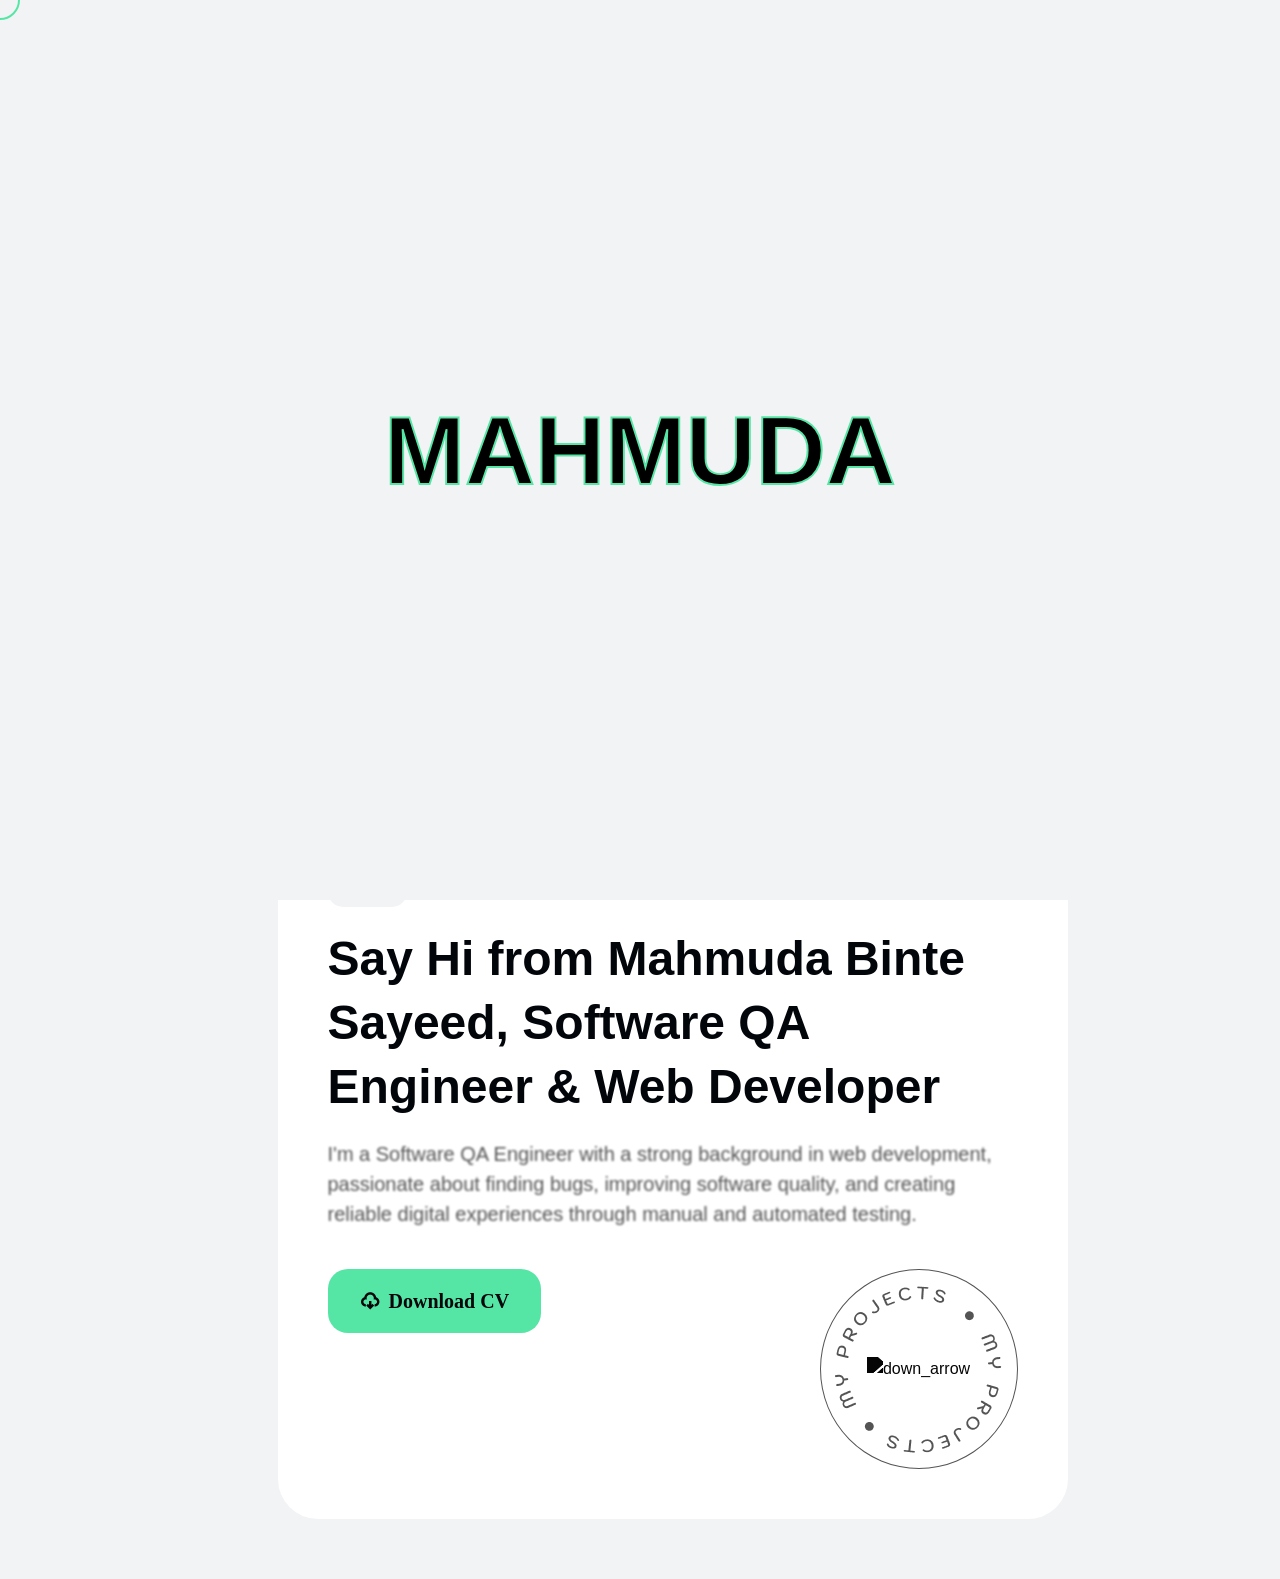
==== index.html @ 625f0fa5 "up" ====
<!DOCTYPE html>
<html lang="en">


<!-- Mirrored from up2client.com/envato/olivia/preview/one_page_design/olivia_big_small_bubbls/index.html by HTTrack Website Copier/3.x [XR&CO'2014], Tue, 30 Apr 2024 11:46:05 GMT -->

<head>
    <meta charset="UTF-8">
    <meta name="viewport" content="width=device-width, initial-scale=1.0">
    <title>Mahmuda</title>
    <link rel="icon" type="image/x-icon" href="assets/images/favicon.png">
    <link rel="stylesheet" href="font-awesome/6.4.2/css/all.min.css">
    <link rel="stylesheet" href="remixicon/3.6.0/remixicon.css">
    <link rel="stylesheet" href="assets/css/swap.css">
    <link rel="stylesheet" href="assets/css/boostrap.min.css">
    <link rel="stylesheet" href="assets/css/magnific-popup.min.css">
    <link rel="stylesheet" href="assets/css/slick.css">
    <link rel="stylesheet" href="assets/css/style.css">
    <link rel="stylesheet" href="assets/css/media_query.css">
</head>

<body>
    <!-- ====================================== Preloader ===================================== -->
    <div class="wrapper">
        <div id="loader-wrapper">
            <div id="loader">
                <svg viewBox="0 0 1320 300">
                    <text x="50%" y="50%" dy=".35em" text-anchor="middle">MAHMUDA </text>
                </svg>
            </div>
            <div class="loader-section section-left"></div>
            <div class="loader-section section-right"></div>
        </div>
    </div>
    <!-- ====================================== Preloader End ===================================== -->
    <!-- ====================================== Background Animation ===================================== -->
    <div class="bubbles">
        <div class="bubble"></div>
        <div class="bubble"></div>
        <div class="bubble"></div>
        <div class="bubble"></div>
        <div class="bubble"></div>
        <div class="bubble"></div>
        <div class="bubble"></div>
        <div class="bubble"></div>
        <div class="bubble"></div>
        <div class="bubble"></div>
        <div class="bubble"></div>
        <div class="bubble"></div>
        <div class="bubble"></div>
        <div class="bubble"></div>
        <div class="bubble"></div>
        <div class="bubble"></div>
        <div class="bubble"></div>
        <div class="bubble"></div>
        <div class="bubble"></div>
        <div class="bubble"></div>
    </div>
    <!-- ====================================== Background Animation End ===================================== -->
    <!-- ====================================== Cursor ===================================== -->
    <div class="cursor"></div>
    <!-- ====================================== Cursor End ===================================== -->
    <!-- ====================================== Dark Light Mode ===================================== -->
    <div class="dark_toggle">
        <div class="ul-header">
            <a class="mode" onclick="myFunction()" title="Toggle Mode">
                <div class="icon-container">
                    <i id="sunIcon" class="fa-solid fa-sun fa-spin icon"></i>
                    <i id="moonIcon" class="fa-solid fa-moon icon hidden"></i>
                </div>
            </a>
        </div>
    </div>
    <!-- ====================================== Dark Light Mode End===================================== -->
    <header>
        <!-- ====================================== Fix Icon Menu ===================================== -->
        <div class="sidebar close" style="margin-top: -90px;">
            <ul class="nav-links icetab-container" id="icetab-container">
                <li class="icetab current-tab">
                    <a class="nav_menu_icon_line" href="javascript:void(0)">
                        <img class="nav_menu_icon"
                            src="https://up2client.com/envato/olivia/preview/one_page_design/assets/images/home_icon.svg"
                            alt="home_icon">
                    </a>
                    <ul class="sub-menu blank">
                        <li class=""><a class="link_name" href="javascript:void(0)">Home</a></li>
                    </ul>
                </li>
                <li class="icetab menu-btn">
                    <a class="nav_menu_icon_line" href="javascript:void(0)">
                        <img class="nav_menu_icon"
                            src="https://up2client.com/envato/olivia/preview/one_page_design/assets/images/about_icon.svg"
                            alt="about_icon">
                    </a>
                    <ul class="sub-menu">
                        <li><a class="link_name" href="javascript:void(0)">About Me</a></li>
                    </ul>
                </li>
                <li class="icetab">
                    <a class="nav_menu_icon_line" href="javascript:void(0)">
                        <img class="nav_menu_icon"
                            src="https://up2client.com/envato/olivia/preview/one_page_design/assets/images/resume_icon.svg"
                            alt="resume_icon">
                    </a>
                    <ul class="sub-menu">
                        <li><a class="link_name" href="javascript:void(0)">Resume</a></li>
                    </ul>
                </li>
                <li class="icetab">
                    <a class="nav_menu_icon_line" href="javascript:void(0)">
                        <img class="nav_menu_icon"
                            src="https://up2client.com/envato/olivia/preview/one_page_design/assets/images/services_icon.svg"
                            alt="services_icon">
                    </a>
                    <ul class="sub-menu">
                        <li><a class="link_name" href="javascript:void(0)">Services</a></li>
                    </ul>
                </li>
                <li class="icetab">
                    <a class="nav_menu_icon_line" href="javascript:void(0)">
                        <img class="nav_menu_icon"
                            src="https://up2client.com/envato/olivia/preview/one_page_design/assets/images/skills_icon.svg"
                            alt="skills_icon">
                    </a>
                    <ul class="sub-menu blank">
                        <li><a class="link_name" href="javascript:void(0)">Skills</a></li>
                    </ul>
                </li>
                <li class="icetab">
                    <a class="nav_menu_icon_line" href="javascript:void(0)">
                        <img class="nav_menu_icon"
                            src="https://up2client.com/envato/olivia/preview/one_page_design/assets/images/portfolio_icon.svg"
                            alt="portfolio_icon">
                    </a>
                    <ul class="sub-menu blank">
                        <li><a class="link_name" href="javascript:void(0)">Portfolio</a></li>
                    </ul>
                </li>
                <li class="icetab">
                    <a class="nav_menu_icon_line" href="javascript:void(0)">
                        <img class="nav_menu_icon"
                            src="https://up2client.com/envato/olivia/preview/one_page_design/assets/images/testimonial_icon.svg"
                            alt="testimonial_icon">
                    </a>
                    <ul class="sub-menu blank">
                        <li><a class="link_name" href="javascript:void(0)">Testimonials</a></li>
                    </ul>
                </li>
                <li class="icetab">
                    <!-- <a class="nav_menu_icon_line" href="javascript:void(0)">
                        <img class="nav_menu_icon" src="https://up2client.com/envato/olivia/preview/one_page_design/assets/images/blog_icon.svg" alt="blog_icon">
                    </a> -->
                    <ul class="sub-menu blank">
                        <li><a class="link_name" href="javascript:void(0)">Blogs</a></li>
                    </ul>
                </li>
                <li class="icetab">
                    <a class="" href="javascript:void(0)">
                        <img class="nav_menu_icon"
                            src="https://up2client.com/envato/olivia/preview/one_page_design/assets/images/contact_icon.svg"
                            alt="contact_icon">
                    </a>
                    <ul class="sub-menu blank">
                        <li><a class="link_name" href="javascript:void(0)">Contact</a></li>
                    </ul>
                </li>
            </ul>
        </div>
        <!-- ====================================== Fix Icon Menu End ===================================== -->
        <!-- ======================================= Side Menu ================================== -->
        <div class="toggle" onclick="openNav()" style="margin-top: -30px;;">
            <img class="line-menu" src="assets/images/line-menu.png" alt="line-menu">
        </div>
        <div id="mySidenav" class="sidenav">
            <div class="closebtn" onclick="closeNav()">&times;</div>
            <!-- <img class="logo" src="../assets/images/logo.png" alt="logo"> -->
            <ul class="sidescreen_sub icetab-container" id="icetab-container2">
                <li class="icetab current-tab" onclick="openNav()">
                    <a class="icons2" href="javascript:void(0)">
                        <img class="nav_menu_icon sidenav_img"
                            src="https://up2client.com/envato/olivia/preview/one_page_design/assets/images/home_icon.svg"
                            alt="home_icon">Home
                    </a>
                </li>
                <li class="icetab" onclick="openNav()">
                    <a class="icons2" href="javascript:void(0)">
                        <img class="nav_menu_icon sidenav_img"
                            src="https://up2client.com/envato/olivia/preview/one_page_design/assets/images/about_icon.svg"
                            alt="about_icon">About Me
                    </a>
                </li>
                <li class="icetab" onclick="openNav()">
                    <a class="icons2" href="javascript:void(0)">
                        <img class="nav_menu_icon sidenav_img"
                            src="https://up2client.com/envato/olivia/preview/one_page_design/assets/images/resume_icon.svg"
                            alt="resume_icon">Resume
                    </a>
                </li>
                <li class="icetab" onclick="openNav()">
                    <a class="icons2" href="javascript:void(0)">
                        <img class="nav_menu_icon sidenav_img"
                            src="https://up2client.com/envato/olivia/preview/one_page_design/assets/images/services_icon.svg"
                            alt="services_icon.svg">Services
                    </a>
                </li>
                <li class="icetab" onclick="openNav()">
                    <a class="icons2" href="javascript:void(0)">
                        <img class="nav_menu_icon sidenav_img"
                            src="https://up2client.com/envato/olivia/preview/one_page_design/assets/images/skills_icon.svg"
                            alt="skills_icon">Skills
                    </a>
                </li>
                <li class="icetab" onclick="openNav()">
                    <a class="icons2" href="javascript:void(0)">
                        <img class="nav_menu_icon sidenav_img"
                            src="https://up2client.com/envato/olivia/preview/one_page_design/assets/images/portfolio_icon.svg"
                            alt="portfolio_icon">Portfolio
                    </a>
                </li>
                <li class="icetab" onclick="openNav()">
                    <a class="icons2" href="javascript:void(0)">
                        <img class="nav_menu_icon sidenav_img"
                            src="https://up2client.com/envato/olivia/preview/one_page_design/assets/images/testimonial_icon.svg"
                            alt="testimonial_icon">Testimonials
                    </a>
                </li>
                <li class="icetab" onclick="openNav()">
                    <!-- <a class="icons2" href="javascript:void(0)">
                        <img class="nav_menu_icon sidenav_img" src="https://up2client.com/envato/olivia/preview/one_page_design/assets/images/blog_icon.svg"
                            alt="blog_icon">Blogs
                    </a> -->
                </li>
                <li class="icetab" onclick="openNav()">
                    <a class="icons2" href="javascript:void(0)">
                        <img class="nav_menu_icon sidenav_img"
                            src="https://up2client.com/envato/olivia/preview/one_page_design/assets/images/contact_icon.svg"
                            alt="contact_icon">Contact
                    </a>
                </li>
            </ul>
        </div>
        <!-- ======================================= Side Menu End ================================== -->
    </header>
    <div class="all_page" id="page">
        <section class="card_section" id="card_main">
            <div class="olivia_bio" id="oliva_details">
                <div class="imgBox">
                    <img class="olivia-img" src="assets/images/img.webp" alt="olivia-img">
                </div>
                <div class="bio_contain">
                    <h1 class="olivia_moswa">Mahmuda Binte Sayeed</h1>
                    <h2 class="designer font_w_font_s1 overflow-hidden"></h2>
                    <a href="https://www.fiverr.com/meem_wdesigner" target="_blank">
                        <button class="download_cv hire_me font_w_font_s">
                            <i class="fa-solid fa-at"></i> Hire Me
                        </button>
                    </a>

                </div>
            </div>
            <div class="right_card_main icetab-content" id="icetab-content">
                <!-- ======================================= Home Section ================================== -->
                <section class="oliva-intro tabcontent tab-active" id="home">
                    <div class="intro_main">
                        <h2 class="intro font_w_font_s fade_up">intro</h2>
                    </div>
                    <h2 class="moswa font_w_font_s fade_up">Say Hi from Mahmuda Binte Sayeed, Software QA Engineer & Web Developer
                    </h2>
                    <h3 class="passionate font_w_font_s1 fade_up">I'm a Software QA Engineer with a strong background in web development, passionate about finding bugs, improving
                    software quality, and creating reliable digital experiences through manual and automated testing.
                    </h3>
                    <div class="button_circle_group">
                        <div>
                            <button class="download_cv font_w_font_s" onClick="window.open('resume.pdf');">
                                <i class="ri-download-cloud-2-line"></i>Download CV
                            </button>
                        </div>
                        <div class="circular_text_main ">
                            <a href="javascript:void(0)" class="down_arrow_main position-relative">
                                <img class="circular_text" src="assets/images/circular_text.png" alt="circular_text">
                                <img class="down_arrow"
                                    src="https://up2client.com/envato/olivia/preview/one_page_design/assets/images/down_arrow.svg"
                                    alt="down_arrow">
                            </a>
                        </div>
                    </div>
                </section>
                <!-- ======================================= About Section ================================== -->
                <section class="oliva-intro tabcontent" id="about">
                    <div class="intro_main">
                        <h2 class="intro font_w_font_s fade_up">about me</h2>
                    </div>
                    <h2 class="moswa font_w_font_s fade_up">Ensuring Quality Through Testing & Technology</h2>
                    <h3 class="passionate font_w_font_s1 fade_up">Since beginning my journey in web development, I have gained hands-on experience in developing and testing web
                    applications. My background includes Laravel, PHP, JavaScript, React, Vue.js, MySQL, and WordPress, along with practical
                    experience in software testing.
                    <h3 class="passionate font_w_font_s1 fade_up">
                    I have completed training in Web Design, WordPress, UI/UX with Figma, and Web Application Development through the
                    IsDB-BISEW IT Scholarship Programme. I have also completed Full Stack SQA training from IT Training BD, where I developed practical knowledge of Manual
                    Testing, API Testing, Performance Testing, Web Automation Testing, and Mobile App Automation Testing.
                    </h3>
                    <h3 class="passionate font_w_font_s1 fade_up">
                    I enjoy finding defects, analyzing application behavior, designing effective test cases, and ensuring that software is
                    functional, reliable, and user-friendly. My development background helps me understand applications from both the
                    developer and tester perspectives.
                    </h3>
                    </h3>
                    <div class="about_counter fade_up">
                        <div class="counter">
                            <h3 class="counter2 count font_w_font_s" data-count="5">2+</h3>
                            <h3 class="experince font_w_font_s1 ">YEARS OF WEB DEVELOPMENT EXPERIENCE</h3>
                        </div>
                        <div class="counter">
                            <h3 class="counter2 count font_w_font_s" data-count="160">10+</h3>
                            <h3 class="experince">TESTING & DEVELOPMENT PROJECTS
                            </h3>
                        </div>
                    </div>
                </section>
                <!-- ======================================= Resume Section ================================== -->
                <section class="oliva-intro tabcontent" id="resume">
                    <div class="intro_main">
                        <h2 class="intro font_w_font_s fade_up">Resume</h2>
                    </div>
                    <h2 class="moswa font_w_font_s fade_up">Education</h2>
                    <!-- <h3 class="passionate font_w_font_s1 fade_up">Dui ac erat in nec ut at viverra. Tristique
                        morbi gravida pulvinar aenean ornare cras rhoncus volutpat a. Tempor cras convallis neque auctor
                        ipsum cursus senectus. Bibendum nunc a fringilla vitae etiam eget volutpat felis scelerisque. -->
                    </h3>
                    <div class="education position-relative education_space">
                        <div class="side_circle_ring fade_up">
                            <div class="small_yellow_border">
                                <div class="small_yellow_circle"></div>
                            </div>
                        </div>
                        <div class="small_yellow_border_main fade_up">
                            <h3 class="bachelor font_w_font_s1">Secondary School Certificate (SSC)</h3>
                            <h4 class="university font_w_font_s1">Badda Alatunnesa Higher Secondary School
                                / 2015
                            </h4>
                            <h5 class="cursus font_w_font_s1">Business Studies
                            </h5>
                        </div>
                    </div>
                    <div class="education position-relative education_space">
                        <div class="side_circle_ring fade_up">
                            <div class="small_yellow_border">
                                <div class="small_yellow_circle"></div>
                            </div>
                        </div>
                        <div class="small_yellow_border_main fade_up">
                            <h3 class="bachelor font_w_font_s1"> Higher Secondary School Certificate (HSC)
                            </h3>
                            <h4 class="university font_w_font_s1">BAF Shaheen College, Tejgaon, Dhaka
                                / 2017</h4>
                            <h5 class="cursus font_w_font_s1">Business Studies
                            </h5>
                        </div>
                    </div>
                    <div class="education position-relative education_space">
                        <div class="side_circle_ring fade_up">
                            <div class="small_yellow_border">
                                <div class="small_yellow_circle"></div>
                            </div>
                        </div>
                        <div class="small_yellow_border_main fade_up">
                            <h3 class="bachelor font_w_font_s1">Bachelor of Business Administration (BBA)
                            </h3>
                            <h4 class="university font_w_font_s1">Eden Mohila College affiliated with University of
                                Dhaka. / 2018 - 2021</h4>
                            <h5 class="cursus font_w_font_s1">Major in Finance & Banking</h5>
                        </div>
                    </div>
                    <div class="education position-relative education_space">
                        <div class="side_circle_ring fade_up">
                            <div class="small_yellow_border">
                                <div class="small_yellow_circle"></div>
                            </div>
                        </div>
                        <div class="small_yellow_border_main fade_up">
                            <h3 class="bachelor font_w_font_s1">Master of Business Administration (MBA)
                            </h3>
                            <h4 class="university font_w_font_s1">Eden Mohila College affiliated with University of
                                Dhaka. / 2022 - 2023</h4>
                            <h5 class="cursus font_w_font_s1">Major in Finance & Banking</h5>
                        </div>
                    </div>
                    <div class="education position-relative">
                        <div class="side_circle_ring fade_up">
                            <div class="small_yellow_border">
                                <div class="small_yellow_circle"></div>
                            </div>
                        </div>
                        <div class="small_yellow_border_main fade_up">
                            <h3 class="bachelor font_w_font_s1">IT Scholarship
                            </h3>
                            <h4 class="university font_w_font_s1">IT Scholarship Programme,IsDB-BISEW./ 2023 - 2024</h4>
                            <h5 class="cursus font_w_font_s1">Web Application Development with Laravel, React, Vue.js &
                                WordPress
                            </h5>
                        </div>
                    </div>
                    <br>
                    <div class="education position-relative">
                                            <div class="side_circle_ring fade_up">
                                                <div class="small_yellow_border">
                                                    <div class="small_yellow_circle"></div>
                                                </div>
                                            </div>
                                            <div class="small_yellow_border_main fade_up">
                                                <h3 class="bachelor font_w_font_s1">Full Stack SQA
                                                </h3>
                                                <h4 class="university font_w_font_s1">Full Stack SQA, IT Training BD / 2026</h4>
                                                <h5 class="cursus font_w_font_s1">Manual Testing, API Testing, Web Automation Testing, Mobile App Automation Testing & Performance Testing, Selenium, Appium, JMeter, Jira, Java, Python, MySQL & Git

                                                </h5>
                                            </div>
                    </div>
                    <h2 class="moswa experience_main_text font_w_font_s fade_up">Experience</h2>
                    <h3 class="passionate font_w_font_s1 fade_up">Worked as a WordPress Customizer and
                        Developer at Khan Revive, specializing in creating and customizing WordPress websites.
                        Successfully completed two eCommerce projects with custom functionalities and optimized user
                        experience. Proficient in theme customization, plugin development, and performance optimization.
                        Passionate about delivering responsive and SEO-friendly WordPress solutions.
                        <div class="education position-relative education_space">
                            <div class="side_circle_ring fade_up">
                                <div class="small_yellow_border">
                                    <div class="small_yellow_circle"></div>
                                </div>
                            </div>
                            <div class="small_yellow_border_main fade_up">
                                <div class="envato_group_main">
                                    <div>
                                        <h3 class="bachelor font_w_font_s1">WordPress Site Designer & Developer</h3>
                                        <h4 class="company font_w_font_s1">Khan Revive /Oct 2024 - Feb 2025
                                            </h4>
                                    </div>
                                    <img style="width: 100px; height: 100px;" class=""
                                        src="assets/images/khanrevive.png" alt="envato">
                                </div>
                                <h5 class="cursus font_w_font_s1">
                                    Khan Revive is a digital solutions company specializing in WordPress customization,
                                    web development, and eCommerce solutions. They focus on creating user-friendly,
                                    responsive, and high-performance websites tailored to client needs.
                                </h5>
                            </div>
                        </div>
                        <h3 class="passionate font_w_font_s1 fade_up">Currently working as an            Assistant Programmer at RK Software (Bangladesh) Limited, where I contribute to the
                            development and enhancement of the Trade License Delivery System as a UI/UX designer also DNCC Revenue Management System UI/UX designer
                            focusing on creating user-friendly and efficient interfaces. Alongside design, I am actively
                            involved in software quality assurance, performing automated testing with Cypress and
                            conducting performance and load testing using Locust to ensure system stability and
                            reliability. Through this role, I have gained valuable experience in both development and
                            testing, while collaborating with the team to deliver high-quality and efficient software
                            solutions.
                            </h3>
                            <div class="education position-relative education_space">
                                <div class="side_circle_ring fade_up">
                                    <div class="small_yellow_border">
                                        <div class="small_yellow_circle"></div>
                                    </div>
                                </div>
                                <div class="small_yellow_border_main fade_up">
                                    <div class="envato_group_main">
                                        <div>
                                            <h3 class="bachelor font_w_font_s1">Assistant Programmer</h3>
                                            <h4 class="company font_w_font_s1">RK Software (Bangladesh) Limited /May
                                                2026  - Continue</h4>
                                        </div>
                                        <div>
                                        <h3 class="bachelor font_w_font_s1">Junior Assistant Programmer</h3>
                                        <h4 class="company font_w_font_s1">RK Software (Bangladesh) Limited /March
                                                                            2025 - April 2026</h4>
                                        </div>
                                        <img style="width: 100px; height: 100px;" class="" src="assets/images/rk.jpeg"
                                            alt="envato">
                                    </div>
                                    <h5 class="cursus font_w_font_s1">
                                        RK Software (Bangladesh) Ltd is the Bangladesh branch of RK Software Inc., USA,
                                        with offices in India and New York.
                                        The company is a technical partner of the Bangladesh Army and works on
                                        large-scale government projects.
                                        It has developed software for DNCC, including trade license, holding tax, and
                                        other tax-related solutions.
                                        RK Software provides end-to-end services in enterprise software, UI/UX, QA
                                        automation, and infrastructure solutions.
                                    </h5>
                                </div>
                            </div>
                            <!-- <div class="education position-relative education_space">
                        <div class="side_circle_ring fade_up">
                            <div class="small_yellow_border">
                                <div class="small_yellow_circle"></div>
                            </div>
                        </div>
                        <div class="small_yellow_border_main fade_up">
                            <div class="envato_group_main">
                                <div>
                                    <h3 class="bachelor font_w_font_s1">senior design & development</h3>
                                    <h4 class="company font_w_font_s1">Apple / 2019 - 2020</h4>
                                </div>
                                <img class="company_logo" src="../assets/images/apple.png" alt="apple">
                            </div>
                            <h5 class="cursus font_w_font_s1">Porttitor euismod at semper ut massa. Lorem varius magna
                                volutpat nunc. Et faucibus scelerisque donec augue eleifenda morbi dolor lorem semper.
                            </h5>
                        </div>
                    </div>
                    <div class="education position-relative">
                        <div class="side_circle_ring fade_up">
                            <div class="small_yellow_border">
                                <div class="small_yellow_circle"></div>
                            </div>
                        </div>
                        <div class="small_yellow_border_main fade_up">
                            <div class="envato_group_main">
                                <div>
                                    <h3 class="bachelor font_w_font_s1">junior design & development</h3>
                                    <h4 class="company font_w_font_s1">Twitter / 2018 - 2019</h4>
                                </div>
                                <img class="company_logo" src="assets/images/twitter.png" alt="twitter">
                            </div>
                            <h5 class="cursus font_w_font_s1">Adipiscing sed magna tempus arcu morbi. Ipsum pellentesque
                                lorem suscipit in. Hendrerit rhoncus quis tempor urna pharetra ut erat.
                            </h5>
                        </div>
                    </div> -->
                </section>
                <!-- ======================================= Services Section ================================== -->
                <section class="oliva-intro tabcontent" id="services">
                    <div class="intro_main">
                        <h2 class="intro font_w_font_s fade_up">my services</h2>
                    </div>
                    <h2 class="moswa font_w_font_s fade_up">Ensuring Quality Through Testing & Technology</h2>
                    <!-- <h3 class="passionate font_w_font_s1 fade_up">Faucibus nulla elit fringilla duis nunc. Enim urna
                        nisl odio sed sapien. Aliquam turpis sit justo commodo elit in at. Elementum neque iaculis est
                        in proin. Aliquam turpis sed diam a quis volutpat risus. -->
                    </h3>
                    <div class="services_box_main">
                        <div class="service_box fade_up">
                            <img class="services_icon" src="assets/images/ux.png" alt="ux">
                            <h3 class="ui_ux font_w_font_s">Manual Testing</h3>
                            <h4 class="ui_sub_text font_w_font_s1">I perform thorough manual testing to identify functional, UI, validation, usability, and workflow issues. I create test
                            scenarios, test cases, execute tests, and document defects with clear reports.
                            </h4>
                        </div>
                        <div class="service_box fade_up">
                            <img class="services_icon" src="assets/images/android.png" alt="android">
                            <h3 class="ui_ux font_w_font_s">API Testing</h3>
                            <h4 class="ui_sub_text font_w_font_s1">I test REST APIs using Postman and Newman, validating requests, responses, status codes, authentication, data handling,
                            and API functionality.
                            </h4>
                        </div>
                        <div class="service_box fade_up">
                            <img class="services_icon" src="assets/images/web.png" alt="web">
                            <h3 class="ui_ux font_w_font_s">Web Automation Testing</h3>
                            <h4 class="ui_sub_text font_w_font_s1">I automate web application test cases using Cypress and Selenium, covering authentication, navigation, forms, CRUD
                            operations, and regression testing.
                            </h4>
                        </div>
                        <div class="service_box fade_up">
                            <img class="services_icon" src="assets/images/marketing.png" alt="marketing">
                            <h3 class="ui_ux font_w_font_s">Performance Testing</h3>
                            <h4 class="ui_sub_text font_w_font_s1">I perform performance and stress testing using Locust and JMeter to evaluate application behavior under concurrent users
                            and identify performance issues.
                            </h4>
                        </div>
                    </div>
                    <!-- <div class="pricing_group">
                        <div class="intro_main">
                            <h2 class="intro font_w_font_s fade_up">pricing</h2>
                        </div>
                        <h2 class="moswa font_w_font_s fade_up">My Pricing Plan</h2>
                        <div class="plan_box fade_up">
                            <div class="plan_box_sub">
                                <div>
                                    <h3 class="basic_plain font_w_font_s">Basic Plan</h3>
                                    <h4 class="per_month font_w_font_s"><span class="plan_price">$39</span>/ Per Month
                                    </h4>
                                </div>
                                <button class="download_cv buy_now font_w_font_s"
                                    onClick="window.open('https://themeforest.net/user/the_krishna');">
                                    <img class="shopping_bag" src="../assets/images/shopping_bag.png"
                                        alt="shopping_bag">Buy Now
                                </button>
                            </div>
                            <h5 class="build font_w_font_s1">Have design ready to build? or <span class="help">Need Help
                                    ?</span></h5>
                            <div class="plan_box_sub2">
                                <div class="web-dev_main">
                                    <img src="../assets/images/check.png" alt="check">
                                    <h3 class="web-dev font_w_font_s1">Web Development</h3>
                                </div>
                                <div class="web-dev_main">
                                    <img src="../assets/images/check.png" alt="check">
                                    <h3 class="web-dev font_w_font_s1">Mobile Development</h3>
                                </div>
                                <div class="web-dev_main">
                                    <img src="../assets/images/check.png" alt="check">
                                    <h3 class="web-dev font_w_font_s1">Advertising</h3>
                                </div>
                                <div class="web-dev_main">
                                    <img src="../assets/images/check.png" alt="check">
                                    <h3 class="web-dev decline font_w_font_s1">Graphic design</h3>
                                </div>
                                <div class="web-dev_main">
                                    <img src="../assets/images/check.png" alt="check">
                                    <h3 class="web-dev decline font_w_font_s1">Project management</h3>
                                </div>
                            </div>
                        </div>
                        <div class="plan_box fade_up" id="plan_box">
                            <div class="plan_box_sub">
                                <div>
                                    <h3 class="basic_plain font_w_font_s">Ultra Plan</h3>
                                    <h4 class="per_month font_w_font_s"><span class="plan_price">$69</span>/ Per Month
                                    </h4>
                                </div>
                                <button class="download_cv buy_now font_w_font_s"
                                    onClick="window.open('https://themeforest.net/user/the_krishna');">
                                    <img class="shopping_bag" src="../assets/images/shopping_bag.png"
                                        alt="shopping_bag">Buy Now
                                </button>
                            </div>
                            <h5 class="build font_w_font_s1">Have design ready to build? or <span class="help">Need Help
                                    ?</span></h5>
                            <div class="plan_box_sub2">
                                <div class="web-dev_main">
                                    <img src="../assets/images/check.png" alt="check">
                                    <h3 class="web-dev font_w_font_s1">Web Development</h3>
                                </div>
                                <div class="web-dev_main">
                                    <img src="../assets/images/check.png" alt="check">
                                    <h3 class="web-dev font_w_font_s1">Mobile Development</h3>
                                </div>
                                <div class="web-dev_main">
                                    <img src="../assets/images/check.png" alt="check">
                                    <h3 class="web-dev font_w_font_s1">Advertising</h3>
                                </div>
                                <div class="web-dev_main">
                                    <img src="../assets/images/check.png" alt="check">
                                    <h3 class="web-dev font_w_font_s1">Graphic design</h3>
                                </div>
                                <div class="web-dev_main">
                                    <img src="../assets/images/check.png" alt="check">
                                    <h3 class="web-dev decline font_w_font_s1">Project management</h3>
                                </div>
                            </div>
                        </div>
                        <div class="plan_box fade_up" id="plan_box2">
                            <div class="plan_box_sub">
                                <div>
                                    <h3 class="basic_plain font_w_font_s">Gold Plan</h3>
                                    <h4 class="per_month font_w_font_s"><span class="plan_price">$99</span>/ Per Month
                                    </h4>
                                </div>
                                <button class="download_cv buy_now font_w_font_s"
                                    onClick="window.open('https://themeforest.net/user/the_krishna');">
                                    <img class="shopping_bag" src="../assets/images/shopping_bag.png"
                                        alt="shopping_bag">Buy Now
                                </button>
                            </div>
                            <h5 class="build font_w_font_s1">Have design ready to build? or <span class="help">Need Help
                                    ?</span></h5>
                            <div class="plan_box_sub2">
                                <div class="web-dev_main">
                                    <img src="../assets/images/check.png" alt="check">
                                    <h3 class="web-dev font_w_font_s1">Web Development</h3>
                                </div>
                                <div class="web-dev_main">
                                    <img src="../assets/images/check.png" alt="check">
                                    <h3 class="web-dev font_w_font_s1">Mobile Development</h3>
                                </div>
                                <div class="web-dev_main">
                                    <img src="../assets/images/check.png" alt="check">
                                    <h3 class="web-dev font_w_font_s1">Advertising</h3>
                                </div>
                                <div class="web-dev_main">
                                    <img src="../assets/images/check.png" alt="check">
                                    <h3 class="web-dev font_w_font_s1">Graphic design</h3>
                                </div>
                                <div class="web-dev_main">
                                    <img src="../assets/images/check.png" alt="check">
                                    <h3 class="web-dev font_w_font_s1">Project management</h3>
                                </div>
                            </div>
                        </div>
                    </div> -->
                </section>
                <!-- ======================================= Skills Section ================================== -->
                <section class="oliva-intro tabcontent" id="skill">
                    <div class="intro_main">
                        <h2 class="intro font_w_font_s fade_up">my skills</h2>
                    </div>
                    <h2 class="moswa font_w_font_s fade_up">Testing, Technology & Continuous Learning</h2>
                    <!-- <h3 class="passionate font_w_font_s1 ">Nec ligula facilisis congue sed montes odio arcu. Sed
                        suspendisse lectus pulvinar tempor ultrices quis tellus diam sollicitudin.
                    </h3> -->
                    <h3 class="lan_skill font_w_font_s fade_up">Language Skills</h3>
                    <div class="skill_circle_main">
                        <div>
                            <div class="circlechart" data-percentage="90"></div>
                            <h2 class="subject">English</h2>
                        </div>
                        <div>
                            <div class="circlechart" data-percentage="100"></div>
                            <h2 class="subject">Bangla</h2>
                        </div>
                        <div>
                            <div class="circlechart" data-percentage="80"></div>
                            <h2 class="subject">Hindi</h2>
                        </div>
                        <div>
                            <div class="circlechart" data-percentage="70"></div>
                            <h2 class="subject">Urdu</h2>
                        </div>
                    </div>

                                        <h3 class="lan_skill hard_skill font_w_font_s fade_up">Testing Skills</h3>
                                        <div class="skill_circle_main">
                                            <div class="skill_circle fade_up">
                                                <div class="hard_skill_group">
                                                    <img class="figma" src="assets/images/software-testing.png" alt="figma">
                                                    <h4 class="hard_skill_counter font_w_font_s1">90%</h4>
                                                </div>
                                                <h4 class="subject font_w_font_s1">Manual Testing</h4>
                                            </div>
                                            <div class="skill_circle fade_up">
                                                <div class="hard_skill_group">
                                                    <img class="figma" src="assets/images/api.png" alt="bootstrap">
                                                    <h4 class="hard_skill_counter font_w_font_s1">85%</h4>
                                                </div>
                                                <h4 class="subject font_w_font_s1">API Testing</h4>
                                            </div>
                                            <div class="skill_circle fade_up">
                                                <div class="hard_skill_group">
                                                    <img class="figma" src="assets/images/test-cases.png" alt="css">
                                                    <h4 class="hard_skill_counter font_w_font_s1">85%</h4>
                                                </div>
                                                <h4 class="subject font_w_font_s1">Test Case Design</h4>
                                            </div>
                                            <div class="skill_circle fade_up">
                                                <div class="hard_skill_group">
                                                    <img width="40%" class="figma" src="assets/images/bug-report.png" alt="flutter">
                                                    <h4 class="hard_skill_counter font_w_font_s1">85%</h4>
                                                </div>
                                                <h4 class="subject font_w_font_s1">Bug Reporting</h4>
                                            </div>
                                            <div class="skill_circle fade_up">
                                                <div class="hard_skill_group">
                                                    <img width="50%" class="figma" src="assets/images/velocity.png" alt="framer">
                                                    <h4 class="hard_skill_counter font_w_font_s1">80%</h4>
                                                </div>
                                                <h4 class="subject font_w_font_s1">Performance Testing</h4>
                                            </div>
                                            <div class="skill_circle fade_up">
                                                <div class="hard_skill_group">
                                                    <img class="figma" src="assets/images/automation.png" alt="html">
                                                    <h4 class="hard_skill_counter font_w_font_s1">80%</h4>
                                                </div>
                                                <h4 class="subject font_w_font_s1">Web Automation Testing</h4>
                                            </div>
                                        </div>

                                                                                <h3 class="lan_skill hard_skill font_w_font_s fade_up">QA Tools</h3>
                                                                                <div class="skill_circle_main">
                                                                                    <div class="skill_circle fade_up">
                                                                                        <div class="hard_skill_group">
                                                                                            <img class="figma" src="assets/images/letter.png" alt="figma">
                                                                                            <h4 class="hard_skill_counter font_w_font_s1">85%</h4>
                                                                                        </div>
                                                                                        <h4 class="subject font_w_font_s1">Postman</h4>
                                                                                    </div>
                                                                                    <div class="skill_circle fade_up">
                                                                                        <div class="hard_skill_group">
                                                                                            <img class="figma" src="assets/images/cypress.png" alt="bootstrap">
                                                                                            <h4 class="hard_skill_counter font_w_font_s1">80%</h4>
                                                                                        </div>
                                                                                        <h4 class="subject font_w_font_s1">Cypress</h4>
                                                                                    </div>
                                                                                    <div class="skill_circle fade_up">
                                                                                        <div class="hard_skill_group">
                                                                                            <img class="figma" src="assets/images/locust.png" alt="css">
                                                                                            <h4 class="hard_skill_counter font_w_font_s1">75%</h4>
                                                                                        </div>
                                                                                        <h4 class="subject font_w_font_s1">Locust</h4>
                                                                                    </div>
                                                                                    <div class="skill_circle fade_up">
                                                                                        <div class="hard_skill_group">
                                                                                            <img width="40%" class="figma" src="assets/images/tick.png" alt="flutter">
                                                                                            <h4 class="hard_skill_counter font_w_font_s1">70%</h4>
                                                                                        </div>
                                                                                        <h4 class="subject font_w_font_s1">Jira</h4>
                                                                                    </div>
                                                                                </div>

                    <h3 class="lan_skill hard_skill font_w_font_s fade_up">Hard Skills</h3>
                    <div class="skill_circle_main">
                        <div class="skill_circle fade_up">
                            <div class="hard_skill_group">
                                <img class="figma" src="assets/images/figma.png" alt="figma">
                                <h4 class="hard_skill_counter font_w_font_s1">85%</h4>
                            </div>
                            <h4 class="subject font_w_font_s1">Figma</h4>
                        </div>
                        <div class="skill_circle fade_up">
                            <div class="hard_skill_group">
                                <img class="figma" src="assets/images/bootstrap.png" alt="bootstrap">
                                <h4 class="hard_skill_counter font_w_font_s1">90%</h4>
                            </div>
                            <h4 class="subject font_w_font_s1">Bootstrap</h4>
                        </div>
                        <div class="skill_circle fade_up">
                            <div class="hard_skill_group">
                                <img class="figma" src="assets/images/css.png" alt="css">
                                <h4 class="hard_skill_counter font_w_font_s1">85%</h4>
                            </div>
                            <h4 class="subject font_w_font_s1">CSS</h4>
                        </div>
                        <div class="skill_circle fade_up">
                            <div class="hard_skill_group">
                                <img width="40%" class="figma" src="assets/images/tailwind-icon-512x309-a8f1tun1.png"
                                    alt="flutter">
                                <h4 class="hard_skill_counter font_w_font_s1">79%</h4>
                            </div>
                            <h4 class="subject font_w_font_s1">Tailwind</h4>
                        </div>
                        <div class="skill_circle fade_up">
                            <div class="hard_skill_group">
                                <img width="50%" class="figma" src="assets/images/607631_php_4096x4096.png"
                                    alt="framer">
                                <h4 class="hard_skill_counter font_w_font_s1">77%</h4>
                            </div>
                            <h4 class="subject font_w_font_s1">PHP</h4>
                        </div>
                        <div class="skill_circle fade_up">
                            <div class="hard_skill_group">
                                <img class="figma" src="assets/images/html.png" alt="html">
                                <h4 class="hard_skill_counter font_w_font_s1">94%</h4>
                            </div>
                            <h4 class="subject font_w_font_s1">HTML</h4>
                        </div>
                        <div class="skill_circle fade_up">
                            <div class="hard_skill_group">
                                <img class="figma" src="assets/images/wordpress.png" alt="wordpress">
                                <h4 class="hard_skill_counter font_w_font_s1">82%</h4>
                            </div>
                            <h4 class="subject font_w_font_s1">WordPress</h4>
                        </div>
                        <div class="skill_circle fade_up">
                            <div class="hard_skill_group">
                                <img width="50%" class="figma"
                                    src="assets/images/png-transparent-laravel-logo-logos-logos-and-brands-icon-thumbnail 1.png"
                                    alt="kotline">
                                <h4 class="hard_skill_counter font_w_font_s1">74%</h4>
                            </div>
                            <h4 class="subject font_w_font_s1">Laravel</h4>
                        </div>
                        <div class="skill_circle fade_up">
                            <div class="hard_skill_group">
                                <img width="50%" class="figma" src="assets/images/images 1.png" alt="kotline">
                                <h4 class="hard_skill_counter font_w_font_s1">84%</h4>
                            </div>
                            <h4 class="subject font_w_font_s1">React</h4>
                        </div>
                        <div class="skill_circle fade_up">
                            <div class="hard_skill_group">
                                <img width="50%" class="figma" src="assets/images/vuejs-icon.png" alt="kotline">
                                <h4 class="hard_skill_counter font_w_font_s1">80%</h4>
                            </div>
                            <h4 class="subject font_w_font_s1">Vue JS</h4>
                        </div>
                    </div>

                    <br><br>
                    <h2 class="moswa font_w_font_s fade_up">IT Skill</h2>
                                        <div class="education position-relative education_space">
                                            <div class="side_circle_ring fade_up">
                                                <div class="small_yellow_border">
                                                    <div class="small_yellow_circle"></div>
                                                </div>
                                            </div>
                                            <div class="small_yellow_border_main fade_up">
                                                <h3 class="bachelor font_w_font_s1">Full Stack SQA</h3>
                                                <h4 class="university font_w_font_s1">IT Training BD / 2026
                                                </h4>
                                                <h5 class="cursus font_w_font_s1">
                                                Manual Testing, API Testing with Postman & Newman, Web Automation Testing with Selenium, Mobile App Automation Testing
                                                with Appium, Performance Testing with JMeter, Jira, Java, Python, MySQL, Git & SDLC/STLC
                                                </h5><br>
                                            </div>
                                        </div>
                    <div class="education position-relative education_space">
                        <div class="side_circle_ring fade_up">
                            <div class="small_yellow_border">
                                <div class="small_yellow_circle"></div>
                            </div>
                        </div>
                        <div class="small_yellow_border_main fade_up">
                            <h3 class="bachelor font_w_font_s1">IT Scholarship Programme</h3>
                            <h4 class="university font_w_font_s1">IsDB-BISEW/2024
                            </h4>
                            <h5 class="cursus font_w_font_s1">
                                Web Application Development with Laravel, React, Vue.js & WordPress
                            </h5><br>
                            <a class="cursus font_w_font_s1" target="_blank"
                                href="https://drive.google.com/file/d/1l-TCF0g5IpoQ2-SGPULrPnN1da_kvxGm/view?usp=sharing"
                                style=" text-decoration: none; font-weight: bold; padding: 5px 10px; border: 1px solid #55e6a5; border-radius: 5px; margin-top: 15px;">View
                                Certificate</a>
                        </div>
                    </div>

                    <div class="education position-relative education_space">
                        <div class="side_circle_ring fade_up">
                            <div class="small_yellow_border">
                                <div class="small_yellow_circle"></div>
                            </div>
                        </div>
                        <div class="small_yellow_border_main fade_up">
                            <h3 class="bachelor font_w_font_s1">Web Design</h3>
                            <h4 class="university font_w_font_s1">Ten Minute School/ 2022
                            </h4>
                            <h5 class="cursus font_w_font_s1">
                                Web Design with HTML, CSS, Javascript, Jquery
                            </h5><br>
                            <a class="cursus font_w_font_s1" target="_blank"
                                href="https://drive.google.com/file/d/1qcZnJoEpxzrArymFV291CZG2IiQnA_en/view?usp=sharing"
                                style=" text-decoration: none; font-weight: bold; padding: 5px 10px; border: 1px solid #55e6a5; border-radius: 5px; margin-top: 15px;">View
                                Certificate</a>
                        </div>
                    </div>

                    <div class="education position-relative education_space">
                        <div class="side_circle_ring fade_up">
                            <div class="small_yellow_border">
                                <div class="small_yellow_circle"></div>
                            </div>
                        </div>
                        <div class="small_yellow_border_main fade_up">
                            <h3 class="bachelor font_w_font_s1">Web Design</h3>
                            <h4 class="university font_w_font_s1">EShikhon.com/ 2023
                            </h4>
                            <h5 class="cursus font_w_font_s1">
                                Web Design Live Course: HTML, CSS, Javascript and jQuery
                            </h5><br>
                            <a class="cursus font_w_font_s1" target="_blank"
                                href="https://drive.google.com/file/d/1smdfmqpdCQ0pYY9H3oVlwzySrDMQfvAS/view?usp=sharing"
                                style=" text-decoration: none; font-weight: bold; padding: 5px 10px; border: 1px solid #55e6a5; border-radius: 5px; margin-top: 15px;">View
                                Certificate</a>
                        </div>
                    </div>


                    <div class="education position-relative education_space">
                        <div class="side_circle_ring fade_up">
                            <div class="small_yellow_border">
                                <div class="small_yellow_circle"></div>
                            </div>
                        </div>
                        <div class="small_yellow_border_main fade_up">
                            <h3 class="bachelor font_w_font_s1">WordPress</h3>
                            <h4 class="university font_w_font_s1">EShikhon.com/ 2023
                            </h4>
                            <h5 class="cursus font_w_font_s1">
                                WordPress Website Design With Elementor Pro Live Course
                            </h5><br>
                            <a class="cursus font_w_font_s1" target="_blank"
                                href="https://drive.google.com/file/d/1aPFJZm1ZnQf37D9BpiozLFXikGjH85kN/view?usp=sharing"
                                style=" text-decoration: none; font-weight: bold; padding: 5px 10px; border: 1px solid #55e6a5; border-radius: 5px; margin-top: 15px;">View
                                Certificate</a>
                        </div>
                    </div>


                    <div class="education position-relative education_space">
                        <div class="side_circle_ring fade_up">
                            <div class="small_yellow_border">
                                <div class="small_yellow_circle"></div>
                            </div>
                        </div>
                        <div class="small_yellow_border_main fade_up">
                            <h3 class="bachelor font_w_font_s1">UI/UX with WordPress</h3>
                            <h4 class="university font_w_font_s1">IAcademy/ 2023
                            </h4>
                            <h5 class="cursus font_w_font_s1">
                                UI/UX with Figma,XD and WordPress Customization
                            </h5><br>
                            <a class="cursus font_w_font_s1" target="_blank"
                                href="https://drive.google.com/file/d/1SnuaRlLoLhr_-lCZajqS-g6IFWal1G67/view?usp=sharing"
                                style=" text-decoration: none; font-weight: bold; padding: 5px 10px; border: 1px solid #55e6a5; border-radius: 5px; margin-top: 15px;">View
                                Certificate</a>
                        </div>
                    </div>

                </section>
                <!-- ======================================= Portfolio Section  ================================== -->
                <section class="oliva-intro tabcontent" id="portfolio">
                    <div class="intro_main">
                        <h2 class="intro font_w_font_s fade_up">portfolio</h2>
                    </div>
                    <h2 class="moswa font_w_font_s fade_up">Testing, Automation & Development Projects</h2>
                    <h3 class="passionate font_w_font_s1 fade_up">Explore my hands-on projects in software testing, automation, API testing, performance testing, and web development.
                    </h3>
                    <div class="content_main">

                        <div class="content_main1">
                            <div class="">
                                <div class="content_portfolio pop-up">
                                    <div class="content-overlay"></div>
                                    <img class="content-image" src="assets/images/pos.jpg" alt="content_img">
                                    <div class="content-details fadeIn-bottom">
                                        <h3 class="content-title">Point of Sale</h3>
                                        <p class="content-text">CONTENT</p>
                                    </div>
                                </div>
                                <h4 class="project_name font_w_font_s">Laravel POS</h4>
                                <p class="project_name_sub font_w_font_s1">CONTENT</p>
                            </div>

                            <div>
                                <div class="">
                                    <a href="#popup3">
                                        <div class="content_portfolio">
                                            <div class="content-overlay"></div>
                                            <img class="content-image" src="assets/images/wp.jpg" alt="city_3Dview">
                                            <div class="content-details fadeIn-bottom">
                                                <h3 class="content-title">WordPress Theme Customization</h3>
                                                <p class="content-text">Company Project</p>
                                            </div>
                                        </div>
                                    </a>
                                    <h4 class="project_name font_w_font_s">1XGADGET</h4>
                                    <p class="project_name_sub font_w_font_s1">Theme Customization</p>
                                </div>
                            </div>

                            <div>
                                <div class="">
                                    <a href="#popup4">
                                        <div class="content_portfolio">
                                            <div class="content-overlay"></div>
                                            <img class="content-image" src="assets/images/pos2.jpg" alt="city_3Dview">
                                            <div class="content-details fadeIn-bottom">
                                                <h3 class="content-title">React Laravel Pos</h3>
                                                <p class="content-text">Content</p>
                                            </div>
                                        </div>
                                    </a>
                                    <h4 class="project_name font_w_font_s">React Laravel Pos</h4>
                                    <p class="project_name_sub font_w_font_s1">Content</p>
                                </div>
                            </div>

                            <div class="">
                                <a href="#popup5">
                                    <div class="content_portfolio">
                                        <div class="content-overlay"></div>
                                        <img class="content-image" src="assets/images/pexels-kindelmedia-7651803.jpg" alt="city_3Dview">
                                        <div class="content-details fadeIn-bottom">
                                            <h3 class="content-title">Excel Sorting Application</h3>
                                            <p class="content-text">Company Project</p>
                                        </div>
                                    </div>
                                </a>
                                <h4 class="project_name font_w_font_s">Excel Sorting Application</h4>
                                <p class="project_name_sub font_w_font_s1">PHP, MySQL</p>
                            </div>

                            <div class="">
                                <a href="#popup9">
                                    <div class="content_portfolio">
                                        <div class="content-overlay"></div>
                                        <img class="content-image" src="assets/images/biman.jpg" alt="city_3Dview">
                                        <div class="content-details fadeIn-bottom">
                                            <h3 class="content-title">Manual Web Application Testing</h3>
                                            <p class="content-text">Content</p>
                                        </div>
                                    </div>
                                </a>
                                <h4 class="project_name font_w_font_s">Bangladesh Airlines</h4>
                                <p class="project_name_sub font_w_font_s1">Manual Web Application Testing</p>
                            </div>

                        </div>

                        <div class="content_main2">

                            <div class="">
                                <a href="#popup6">
                                    <a target="_blank" href="https://docs.google.com/spreadsheets/d/1c62O4YtAZpsa1ghVJMVVaeArgQ0xv3WjLYoNqdALPnY/edit?gid=517680107#gid=517680107">
                                    <div class="content_portfolio">
                                        <div class="content-overlay"></div>
                                        <img class="content-image" src="assets/images/manual.png" alt="city_3Dview">
                                        <div class="content-details fadeIn-bottom">
                                            <h3 class="content-title">Manual Web Application Testing</h3>
                                            <p class="content-text">Content</p>
                                        </div>
                                    </div>
                                    </a>
                                </a>
                                <h4 class="project_name font_w_font_s">Education Management System</h4>
                                <p class="project_name_sub font_w_font_s1">Manual Web Application Testing</p>
                            </div>

                            <div class="">
                                <a href="#popup7">
                                    
                                        <div class="content_portfolio">
                                            <div class="content-overlay"></div>
                                            <img class="content-image" src="assets/images/manual2.png" alt="city_3Dview">
                                            <div class="content-details fadeIn-bottom">
                                                <h3 class="content-title">Manual Web Application Testing</h3>
                                                <p class="content-text">Content</p>
                                            </div>
                                        </div>
                                   
                                </a>
                                <h4 class="project_name font_w_font_s">Othoba.com</h4>
                                <p class="project_name_sub font_w_font_s1">Manual Web Application Testing</p>
                            </div>

                            <div class="">
                                <a href="#popup8">
                                    <div class="content_portfolio">
                                        <div class="content-overlay"></div>
                                        <img class="content-image" src="assets/images/pickaboo.png" alt="city_3Dview">
                                        <div class="content-details fadeIn-bottom">
                                            <h3 class="content-title">Manual Web Application Testing</h3>
                                            <p class="content-text">Content</p>
                                        </div>
                                    </div>
                                </a>
                                <h4 class="project_name font_w_font_s">Pickaboo.com</h4>
                                <p class="project_name_sub font_w_font_s1">Manual Web Application Testing</p>
                            </div>

                            <div class="">
                                <a href="#popup1">
                                    <div class="content_portfolio">
                                        <div class="content-overlay"></div>
                                        <img class="content-image" src="assets/images/ui_ux.jpg" alt="city_3Dview">
                                        <div class="content-details fadeIn-bottom">
                                            <h3 class="content-title">UI/UX Design by FIGMA</h3>
                                            <p class="content-text">Content</p>
                                        </div>
                                    </div>
                                </a>
                                <h4 class="project_name font_w_font_s">UI/UX Design</h4>
                                <p class="project_name_sub font_w_font_s1">Figma</p>
                            </div>
                            
                            
                            <div class="">
                                <a href="#popup2">
                                    <div class="content_portfolio">
                                        <div class="content-overlay"></div>
                                        <img class="content-image" src="assets/images/html.jpg" alt="city_3Dview">
                                        <div class="content-details fadeIn-bottom">
                                            <h3 class="content-title">Deshal</h3>
                                            <p class="content-text">Content</p>
                                        </div>
                                    </div>
                                </a>
                                <h4 class="project_name font_w_font_s">HTML CSS JS Design</h4>
                                <p class="project_name_sub font_w_font_s1">Content</p>
                            </div>
                           
                        </div>
                    </div> <br><br><br>
                    <h2 class="project_name font_w_font_s" style="font-weight: bold;">
                        For More Projects, <a target="_blank" href="https://github.com/meemmahmuda"
                            style="color: #55e6a5; text-decoration: underline;">Visit My GitHub</a>
                    </h2>

                </section>
                <!-- ======================================= Portfolio Section End  ================================== -->
                <!-- ======================================= Testimonials Section  ================================== -->
                <section class="oliva-intro tabcontent" id="testimonials">
                    <div class="intro_main">
                        <h2 class="intro font_w_font_s fade_up">testimonials</h2>
                    </div>
                    <h2 class="moswa font_w_font_s fade_up">Respected Teacher and Consultant</h2>
                    <!-- <h3 class="passionate font_w_font_s1 fade_up">Aliquam aenean quis massa sagittis quis. Aliquam metus -->
                    <!-- vel curabitur est bibendum scelerisque urna semper. -->
                    </h3>
                    <div class="testimonials_card ">
                        <div>
                            <div class="slider_contain_main">
                                <div class="img_text">
                                    <img class="client_img" src="assets/images/client1.png" alt="testimonial_img">
                                    <div>
                                        <h4 class="client_name font_w_font_s">MD. Moshaidul Islam</h4>
                                        <p class="client_roll font_w_font_s1">Consultant WDPF, IsDB-BISEW</p>
                                    </div>
                                </div>
                                <img class="collan" src="assets/images/collan.png" alt="collan">
                            </div>
                            <div class="rating_main">
                                <img src="assets/images/rating.png" alt="rating">
                            </div>
                            <h3 class="placerat font_w_font_s1">Mahmuda is an innovative programmer. She always thinks
                                outside of the box. She has the ability to solve any kind of complex problem and always
                                keen interest to adapt cutting edge technology.
                            </h3>
                        </div>
                        <div>
                            <div class="slider_contain_main">
                                <div class="img_text">
                                    <img class="client_img" src="assets/images/client2.png" alt="testimonial_img2">
                                    <div>
                                        <h4 class="client_name font_w_font_s">Farhana Akter Lucky</h4>
                                        <p class="client_roll font_w_font_s1">Instructor WDPF, IsDB-BISEW</p>
                                    </div>
                                </div>
                                <img class="collan" src="assets/images/collan.png" alt="collan">
                            </div>
                            <div class="rating_main">
                                <img src="assets/images/rating.png" alt="rating">
                            </div>
                            <h3 class="placerat font_w_font_s1">Mahmuda is a creative idea finder and quick learner
                                programmer. She is always looking for new ways to use technology to solve any kind of
                                critical problems and improve herself.She has the skill, knowledge to succeed in any
                                role.
                            </h3>

                        </div>


                        <div>
                            <div class="slider_contain_main">
                                <div class="img_text">
                                    <img class="client_img" src="assets/images/client3.jpg" alt="testimonial_img2">
                                    <div>
                                        <h4 class="client_name font_w_font_s">Sabiul Islam Rashe</h4>
                                        <p class="client_roll font_w_font_s1">Instructor Full Stack SQA, IT Training BD</p>
                                    </div>
                                </div>
                                <img class="collan" src="assets/images/collan.png" alt="collan">
                            </div>
                            <div class="rating_main">
                                <img src="assets/images/rating.png" alt="rating">
                            </div>
                            <h3 class="placerat font_w_font_s1">Mahmuda is a dedicated and quick-learning Software QA Engineer with a strong passion for technology and continuous
                            improvement. She has a keen eye for identifying issues, analyzing problems, and ensuring software quality. She is hardworking, responsible, and always eager to take on new challenges and grow professionally.
                            </h3>
                        <!-- <div>
                            <div class="slider_contain_main">
                                <div class="img_text">
                                    <img class="client_img" src="../assets/images/testimonial_img3.png"
                                        alt="testimonial_img3">
                                    <div>
                                        <h4 class="client_name font_w_font_s">Dan Sawyer</h4>
                                        <p class="client_roll font_w_font_s1">Manager</p>
                                    </div>
                                </div>
                                <img class="collan" src="../assets/images/collan.png" alt="collan">
                            </div>
                            <div class="rating_main">
                                <img src="../assets/images/rating.png" alt="rating">
                            </div>
                            <h3 class="placerat font_w_font_s1">Volutpat placerat pellentesque sed ut donec. Massa et
                                quam pellentesque lorem at dolor dui a et. Nullam aliquet pharetra eu odio egestas nunc
                                bibendum porttitor in. Nunc magna nunc nunc amet id sed sed platea elementum. Feugiat
                                pharetra eleifend fringilla volutpat arcu. Dolor eget ut mi cursus faucibus risus
                                tristique sit. Vitae pellentesque ac cras nisi tempus orci.
                            </h3>
                        </div> -->
                        <!-- <div>
                            <div class="slider_contain_main">
                                <div class="img_text">
                                    <img class="client_img" src="../assets/images/testimonial_img4.png"
                                        alt="testimonial_img4">
                                    <div>
                                        <h4 class="client_name font_w_font_s">Andrew Lewis</h4>
                                        <p class="client_roll font_w_font_s1">Developer</p>
                                    </div>
                                </div>
                                <img class="collan" src="../assets/images/collan.png" alt="collan">
                            </div>
                            <div class="rating_main">
                                <img src="../assets/images/rating.png" alt="rating">
                            </div>
                            <h3 class="placerat font_w_font_s1">Volutpat placerat pellentesque sed ut donec. Massa et
                                quam pellentesque lorem at dolor dui a et. Nullam aliquet pharetra eu odio egestas nunc
                                bibendum porttitor in. Nunc magna nunc nunc amet id sed sed platea elementum. Feugiat
                                pharetra eleifend fringilla volutpat arcu. Dolor eget ut mi cursus faucibus risus
                                tristique sit. Vitae pellentesque ac cras nisi tempus orci.
                            </h3>
                        </div>
                        <div>
                            <div class="slider_contain_main">
                                <div class="img_text">
                                    <img class="client_img" src="../assets/images/testimonial_img5.png"
                                        alt="testimonial_img4">
                                    <div>
                                        <h4 class="client_name font_w_font_s">Lewi Andrew </h4>
                                        <p class="client_roll font_w_font_s1">Developer</p>
                                    </div>
                                </div>
                                <img class="collan" src="../assets/images/collan.png" alt="collan">
                            </div>
                            <div class="rating_main">
                                <img src="../assets/images/rating.png" alt="rating">
                            </div>
                            <h3 class="placerat font_w_font_s1">Volutpat placerat pellentesque sed ut donec. Massa et
                                quam pellentesque lorem at dolor dui a et. Nullam aliquet pharetra eu odio egestas nunc
                                bibendum porttitor in. Nunc magna nunc nunc amet id sed sed platea elementum. Feugiat
                                pharetra eleifend fringilla volutpat arcu. Dolor eget ut mi cursus faucibus risus
                                tristique sit. Vitae pellentesque ac cras nisi tempus orci.
                            </h3>
                        </div> -->
                    </div>
                </section>
                <!-- ======================================= Testimonials Section End ================================== -->
                <!-- ======================================= Blog Section  ================================== -->
                <section class="oliva-intro tabcontent" id="blog">
                    <div class="intro_main">
                        <h2 class="intro font_w_font_s fade_up">Blogs</h2>
                    </div>
                    <h2 class="moswa font_w_font_s fade_up">Recent Blogs And Articles</h2>
                    <h3 class="passionate font_w_font_s1 fade_up">Massa in ornare pharetra vitae et. Nunc lobortis
                        cursus risus bibendum sed. Viverra tempus amet nibh id ipsum gravida mus.
                    </h3>
                    <div class="blog_section_main ">
                        <div class="blog_img_top fade_up">
                            <div class="blog_img trigger">
                                <div class="blog_date">
                                    <h4 class="date font_w_font_s">20 <span class="month">DEC</span></h4>
                                </div>
                            </div>
                            <h3 class="become font_w_font_s">Become a Frontend Developer in 5 Simple Steps</h3>
                            <p class="web_development font_w_font_s1">web development</p>
                        </div>
                        <div class="fade_up">
                            <div class="blog_img blog_img2 trigger">
                                <div class="blog_date">
                                    <h4 class="date font_w_font_s">18 <span class="month">DEC</span></h4>
                                </div>
                            </div>
                            <h3 class="become font_w_font_s">11 Best Logo Design Online & Offline Courses</h3>
                            <p class="web_development font_w_font_s1">graphic design</p>
                        </div>
                        <div class="fade_up">
                            <div class="blog_img blog_img3 trigger">
                                <div class="blog_date">
                                    <h4 class="date font_w_font_s">8 <span class="month">DEC</span></h4>
                                </div>
                            </div>
                            <h3 class="become font_w_font_s">12 Best Branding Design Online and Offline Courses</h3>
                            <p class="web_development font_w_font_s1">graphic design</p>
                        </div>
                        <div class="fade_up">
                            <div class="blog_img blog_img4 trigger">
                                <div class="blog_date">
                                    <h4 class="date font_w_font_s">02 <span class="month">DEC</span></h4>
                                </div>
                            </div>
                            <h3 class="become font_w_font_s">10 Content Proofreading Tips to Catch More Goofs</h3>
                            <p class="web_development font_w_font_s1">seo</p>
                        </div>
                        <div class="fade_up">
                            <div class="blog_img blog_img5 trigger">
                                <div class="blog_date">
                                    <h4 class="date font_w_font_s">28 <span class="month">NOV</span></h4>
                                </div>
                            </div>
                            <h3 class="become font_w_font_s">Play to Strengths and Supercharge Your Business</h3>
                            <p class="web_development font_w_font_s1">web development</p>
                        </div>
                        <div class="fade_up">
                            <div class="blog_img blog_img6 trigger">
                                <div class="blog_date">
                                    <h4 class="date font_w_font_s">22 <span class="month">NOV</span></h4>
                                </div>
                            </div>
                            <h3 class="become font_w_font_s">5 Steps to Create an Outstanding Marketing Plan</h3>
                            <p class="web_development font_w_font_s1">digital marketing</p>
                        </div>
                    </div>
                    <div id="text">
                        <div class="view_more">
                            <div class="fade_up">
                                <div class="blog_img blog_img7 trigger">
                                    <div class="blog_date">
                                        <h4 class="date font_w_font_s">22 <span class="month">NOV</span></h4>
                                    </div>
                                </div>
                                <h3 class="become font_w_font_s">5 Steps to Create an Outstanding Marketing Plan</h3>
                                <p class="web_development font_w_font_s1">digital marketing</p>
                            </div>
                            <div class="fade_up">
                                <div class="blog_img blog_img8 trigger">
                                    <div class="blog_date">
                                        <h4 class="date font_w_font_s">22 <span class="month">NOV</span></h4>
                                    </div>
                                </div>
                                <h3 class="become font_w_font_s">5 Steps to Create an Outstanding Marketing Plan</h3>
                                <p class="web_development font_w_font_s1">digital marketing</p>
                            </div>
                        </div>
                    </div>
                    <div class="view_more_main fade_up">
                        <button class="download_cv font_w_font_s" id="toggle">View More</button>
                    </div>
                </section>
                <!-- ======================================= Blog Section End  ================================== -->
                <!-- ======================================= Contact us Section  ================================== -->
                <section class="oliva-intro tabcontent" id="contact">
                    <div class="intro_main">
                        <h2 class="intro fade_up">contact us</h2>
                    </div>
                    <h2 class="moswa fade_up">Let's Work Together!</h2>

                    <form action="https://api.web3forms.com/submit" method="POST">
                        <input type="hidden" name="access_key" value="c0ed08d6-8bbf-4799-bc9f-776d6e9dc5d5">
                        <div class="container1">
                            <div class="form form__1">
                                <label for="name" class="form__label">What’s Your Name*</label>
                                <input name="name" type="text" class="form__input" placeholder="" id="name" required
                                    autocomplete="off">
                            </div>
                            <div class="form form__2">
                                <label for="email" class="form__label">Your Email*</label>
                                <input name="email" type="email" class="form__input" placeholder="" id="email" required
                                    autocomplete="off">
                            </div>
                            <div class="form form__1">
                                <label for="name" class="form__label">Your Phone Number*</label>
                                <input name="phone" type="text" class="form__input" placeholder="" id="phone" required
                                    autocomplete="off">
                            </div>
                            <div class="form form__1">
                                <label for="name" class="form__label">Subject*</label>
                                <input name="topic" type="text" class="form__input" placeholder="" id="subject" required
                                    autocomplete="off">
                            </div>
                        </div>
                        <div class="btn_message">
                            <div class="form form__3">
                                <label for="name" class="form__label">Tell me about your project*</label>
                                <input name="project" type="text" class="form__input message2" placeholder=""
                                    id="project" required autocomplete="off">
                            </div>
                            <div class="send_message_form">
                                <button class="download_cv form__btn">
                                    <i class="fa-regular fa-paper-plane material-icons"></i>Send Message
                                </button>
                            </div>
                        </div>
                    </form>

                    <div>
                        <h3 class="moswa touch">Get in touch!</h3>
                        <div class="contact_number_main">
                            <img src="https://up2client.com/envato/olivia/preview/one_page_design/assets/images/contact.svg"
                                alt="contact">
                            <h4 class="contact_number"><a href="tel:+8801968405357">+880 1968 40 5357</a></h4>
                        </div>
                        <div class="contact_number_main">
                            <img src="https://up2client.com/envato/olivia/preview/one_page_design/assets/images/gmail.svg"
                                alt="gmail">
                            <h4 class="contact_number">
                                <a href="https://mail.google.com/mail/u/0/#inbox?compose=new"
                                    target="_blank">meemmahmuda70@gmail.com</a>
                            </h4>
                        </div>
                        <div class="contact_number_main">
                            <img src="https://up2client.com/envato/olivia/preview/one_page_design/assets/images/map.svg"
                                alt="map">
                            <h4 class="contact_number">
                                <a href="javascript:void;">Post Office Road, Middle Badda, Dhaka-1212</a>
                            </h4>
                        </div>
                    </div>
                    <iframe
                        src="https://www.google.com/maps/embed?pb=!1m18!1m12!1m3!1d3651.161994518285!2d90.42827897389357!3d23.777245087748!2m3!1f0!2f0!3f0!3m2!1i1024!2i768!4f13.1!3m3!1m2!1s0x3755c792d94e3329%3A0x2c208393cb535121!2sPost%20Office%20Rd%2C%20Dhaka!5e0!3m2!1sen!2sbd!4v1714547829442!5m2!1sen!2sbd"
                        width="600" height="450" style="border:0;" allowfullscreen="" loading="lazy"
                        referrerpolicy="no-referrer-when-downgrade">
                    </iframe>
                    <h5 class="copyright">© Mahmuda 2026. All rights reserved by
                        <a class="krishna" href="" target="">Mahmuda</a>
                    </h5>
                </section>
                <!-- ======================================= Contact us Section End ================================== -->
            </div>
        </section>
        <!-- ======================================= Social Media Right Side  ================================== -->
        <div class="social_media_main" id="social_media_main">
            <ul class="social_media">
                <li><a href="https://x.com/mahmuda78833" target="blank">TW</a></li>
                <li><a href="https://github.com/meemmahmuda" target="blank">GH</a></li>
                <li><a href="https://www.instagram.com/meem_deem_" target="blank">IG</a></li>
                <li><a href="https://www.behance.net/mahmuda57" target="blank">BE</a></li>
                <li><a href="https://www.linkedin.com/in/mahmuda-binte-sayeed" target="blank">LI</a></li>
            </ul>
        </div>
        <!-- ======================================= Social Media Right Side End ================================== -->
        <!-- ======================================= Portfolio PopUp Window  ================================== -->
        <div class="overlay">
            <div class="content2">
                <div id="close">
                    <i class="fa-solid fa-xmark"></i>
                </div>
                <!-- <img class="pop-up-video" src="" alt="portfolio_big_img"> -->
                <div class="corporate_main">
                    <div class="corporate_sub">
                        <h3 class="project_name corp font_w_font_s">POS with Laravel</h3>
                        <p class="project_name_sub font_w_font_s1">CONTENT</p>
                    </div>
                    <div class="cuberto_main">
                        <p class="created_by">Created By:</p>
                        <p class="cuberto">Mahmuda Meem</p>
                    </div>
                    <div class="cuberto_main">
                        <p class="created_by">Date:</p>
                        <p class="cuberto">30/08/2024</p>
                    </div>
                </div>
                <p class="project_name_sub font_w_font_s1">Technology Used</p>
                <h4 style="color: #a2a2a2;">HTML, CSS, Bootstrap, Javascript, Frontend and Backend Laravel</h4>
                <p class="project_name_sub font_w_font_s1">Module</p>
                <h4 style="color: #a2a2a2;">Dashboard | Category | Supplier | Order | Purchase | Product | Sale |
                    Invoice | Sales Return | Income Statement</h4>
                <p class="blandit_text font_w_font_s1">
                    Developed a robust Point of Sale (POS) system using Laravel, enabling seamless management of
                    products, suppliers, and sales transactions. The application features real-time inventory tracking,
                    automated stock updates, and PDF invoice generation for purchases and sales. Integrated supplier and
                    product dropdowns to enhance order processing efficiency. Implemented discount and payment
                    calculation modules to streamline customer transactions. The system also supports generating
                    detailed sales and purchase reports for business insights.
                    <br><br>
                    Credential: <br>
                        email: abc@gmail.com <br>
                        password: meem0000
                </p>
                <!-- <div class="project_second">
                    <div>
                        <img class="project_sub_images" src="../assets/images/project_sub_images1.jpg"
                            alt="project_sub_images1">
                    </div>
                    <div>
                        <img class="project_sub_images" src="../assets/images/project_sub_images2.jpg"
                            alt="project_sub_images2">
                    </div>
                </div> -->
                <!-- <p class="blandit_text">Non vel eget pharetra vestibulum orci amet feugiat mi cras. Neque ac duis sed
                    viverra volutpat. Natoque habitasse sit in interdum ut in pharetra proin amet. Non id egestas tellus
                    enim nisi proin. Vel neque gravida sed nunc. Scelerisque vulputate sit tellus dui. Sollicitudin id
                    nec amet porttitor id. In condimentum id id phasellus eu lobortis quis porta nisi.
                </p> -->
                <div class="pop-up-footer">
                    <button class="download_cv view_project font_w_font_s"
                        onClick="window.open('https://laravelpos.mahmuda.xyz/');">
                        <i class="ri-eye-line"></i> View Project
                    </button>
                    <div class="share-button share">
                        <i class="ri-share-line share-btn"></i>
                        <div class="social top center networks-5 ">
                            <a class="fbtn facebook" href="https://www.facebook.com/" target="_blank">
                                <i class="ri-facebook-fill"></i>
                            </a>
                            <a class="fbtn instagram" href="https://www.instagram.com/" target="_blank">
                                <i class="ri-instagram-line"></i>
                            </a>
                            <a class="fbtn whatsapp" href="https://wa.me/+12345678899" target="_blank">
                                <i class="ri-whatsapp-line"></i>
                            </a>
                            <a class="fbtn linkedin" href="https://www.linkedin.com/" target="_blank">
                                <i class="ri-linkedin-fill"></i>
                            </a>
                        </div>
                    </div>
                </div>
            </div>
        </div>

        <!-- ======================================= Portfolio PopUp Window End ================================== -->
        <!-- ======================================= Blog PopUp Window  ================================== -->
        <div class="modal-wrapper">
            <div class="modal">
                <div class="content3">
                    <h3 class="logo_design">11 Best Logo Design Online & Offline Courses</h3>
                    <h4 class="graphic font_w_font_s1">graphic design | December 18, 2023</h4>
                    <div class="blog_pop_up_main">
                        <img class="blog_pop_up " src="../assets/images/blog_pop_up.png" alt="blog_pop_up">
                    </div>
                    <h4 class="nunc font_w_font_s1">
                        Mi fames nunc donec diam mi arcu. Vitae justo consequat blandit proin tellus feugiat dignissim.
                        Nibh fames cursus amet tempor pharetra. Sit nulla aliquam adipiscing auctor non id adipiscing
                        dictum non. Augue id eleifend facilisi ac egestas dui quis. Sit a viverra tristique volutpat
                        amet odio. Molestie blandit et donec convallis rhoncus.
                    </h4>
                    <h4 class="nunc font_w_font_s1">Non tincidunt pulvinar nunc enim pulvinar purus pellentesque est
                        felis. Et quam rhoncus egestas in sed at pellentesque faucibus. Diam sollicitudin non et
                        placerat odio sed nunc. Faucibus tempor nunc eu volutpat auctor cursus quis. Scelerisque nisi
                        turpis in lorem magna ultrices.
                    </h4>
                    <div class="blog-pop-up-list-main">
                        <ul class="blog-pop-up-list">
                            <li>Mi fames nunc donec diam mi arcu. Vitae justo consequat blandit proin tellus
                                feugiat dignissim.</li>
                            <li>Nibh fames cursus amet tempor pharetra.</li>
                            <li>Sit nulla aliquam adipiscing auctor non id adipiscing dictum non.</li>
                            <li>Augue id eleifend facilisi ac egestas dui quis. Sit a viverra tristique
                                volutpat amet odio.</li>
                            <li>Molestie blandit et donec convallis rhoncus.</li>
                            <li>Non tincidunt pulvinar nunc enim pulvinar purus pellentesque est felis.</li>
                            <li>Et quam rhoncus egestas in sed at pellentesque faucibus. Diam sollicitudin
                                non et placerat odio sed nunc.</li>
                        </ul>
                    </div>
                    <div class="small_blog ">
                        <h5 class="integer font_w_font_s1">Vel augue ullamcorper integer risus cras aliquet nisl.
                            Consequat ipsum dui orci adipiscing egestas molestie non. Et tristique ipsum gravida pretium
                            massa curabitur ac auctor adipiscing. Sit odio tellus hendrerit suspendisse non.
                        </h5>
                        <div class="line_client">
                            <div class="line"></div>
                            <h5 class="jordon font_w_font_s">By Jordon Smith</h5>
                        </div>
                    </div>
                    <h5 class="viverra font_w_font_s">Viverra habitasse nunc praesent enim bibendum. Lectus ornare in
                        facilisis.</h5>
                    <h5 class="integer vel font_w_font_s1">
                        Vel augue ullamcorper integer risus cras aliquet nisl. Consequat ipsum dui orci adipiscing
                        egestas molestie non. Et tristique ipsum gravida pretium massa curabitur ac auctor adipiscing.
                        Sit odio tellus hendrerit suspendisse non. Phasellus aenean tellus in nisl fusce orci tristique
                        augue eget. Commodo lacus volutpat libero mauris pulvinar id pellentesque est. Habitant
                        habitasse nunc commodo odio lectus ipsum.
                    </h5>
                    <div class="blog_pop_up_slider">
                        <div class="blog_img_main">
                            <img class="blog_slider_img" src="../assets/images/blog_slider_img1.png"
                                alt="blog_slider_img1">
                        </div>
                        <div class="blog_img_main">
                            <img class="blog_slider_img" src="../assets/images/blog_slider_img2.png"
                                alt="blog_slider_img2">
                        </div>
                        <div class="blog_img_main">
                            <img class="blog_slider_img" src="../assets/images/blog_slider_img3.png"
                                alt="blog_slider_img3">
                        </div>
                        <div class="blog_img_main">
                            <img class="blog_slider_img" src="../assets/images/blog_slider_img4.png"
                                alt="blog_slider_img4">
                        </div>
                    </div>
                    <h5 class="integer eget font_w_font_s1">
                        Non vel eget pharetra vestibulum orci amet feugiat mi cras. Neque ac duis sed viverra volutpat.
                        Natoque habitasse sit in interdum ut in pharetra proin amet. Non id egestas tellus enim nisi
                        proin. Vel neque gravida sed nunc. Scelerisque vulputate sit tellus dui. Sollicitudin id nec
                        amet porttitor id. In condimentum id id phasellus eu lobortis quis porta nisi.
                    </h5>
                    <div class="next_prev_share  position-relative">
                        <div class="next_prev_arrow">
                            <i class="fa-solid fa-arrow-left"></i>
                            <h5 class="blog_next_prev font_w_font_s1">Prev</h5>
                        </div>
                        <div class="share-button share share2">
                            <i class="ri-share-line share-btn share-btn2"></i>
                            <div class="social top center networks-5 ">
                                <a class="fbtn facebook" href="https://www.facebook.com/" target="_blank">
                                    <i class="ri-facebook-fill"></i>
                                </a>
                                <a class="fbtn instagram" href="https://www.instagram.com/" target="_blank">
                                    <i class="ri-instagram-line"></i>
                                </a>
                                <a class="fbtn whatsapp" href="https://wa.me/+12345678899" target="_blank">
                                    <i class="ri-whatsapp-line"></i>
                                </a>
                                <a class="fbtn linkedin" href="https://www.linkedin.com/" target="_blank">
                                    <i class="ri-linkedin-fill"></i>
                                </a>
                            </div>
                        </div>
                        <div class="next_prev_arrow">
                            <h5 class="blog_next_prev font_w_font_s1">Next</h5>
                            <i class="fa-solid fa-arrow-right"></i>
                        </div>
                    </div>
                    <div class="page-wrapper trigger">
                        <div class="circle-wrapper">
                            <div class="warning circle_close"></div>
                            <div class="close-btn font_w_font_s1">CLOSE</div>
                        </div>
                    </div>
                </div>
            </div>
        </div>
    </div>
    <!-- ======================================= Portfolio gallery ================================== -->
    <div id="popup1" class="overlay_gallery">
        <div class="popup_gallery">
            <!-- <h2 class="city_gallery">City 3D View Gallery</h2> -->
            <a class="close" href="#">&times;</a>
            <div id="cbwrap">
                <div class="corporate_main">
                    <div class="corporate_sub">
                        <h3 class="project_name corp font_w_font_s">UI/UX Design</h3>
                        <p class="project_name_sub font_w_font_s1">CONTENT</p>
                    </div>
                    <div class="cuberto_main">
                        <p class="created_by">Created By:</p>
                        <p class="cuberto">Mahmuda Meem</p>
                    </div>
                    <div class="cuberto_main">
                        <p class="created_by">Date:</p>
                        <p class="cuberto">12/11/2023</p>
                    </div>

                </div>
                <p class="project_name_sub font_w_font_s1">Technology Used</p>
                <h4 style="color: #a2a2a2;">FIGMA</h4>
                <p class="blandit_text font_w_font_s1">
                    Designed a modern and intuitive web UI/UX in Figma, focusing on creating a seamless user experience
                    with a clean and responsive layout. Employed a consistent color scheme and typography to enhance
                    visual appeal and brand alignment. Incorporated user-centered design principles to ensure easy
                    navigation and accessibility across all devices. Utilized interactive prototypes to effectively
                    communicate design ideas and gather feedback. Delivered a well-organized Figma file with detailed
                    components and design documentation for smooth developer handoff.
                    <br><br>
                </p>

                <h3 class="project_name corp font_w_font_s">Digital Agency Website UI/UX Design</h3>
                <button class="download_cv view_project font_w_font_s"
                    onClick="window.open('https://www.figma.com/design/h1wYgwoKvIRwMHo1Sj2D9J/Untitled?node-id=0-1&node-type=CANVAS&t=Ywi3lPh1pM1vXgwh-0');">
                    <i class="ri-eye-line"></i> View Project
                </button>

                <h3 class="project_name corp font_w_font_s">Wine Website UI/UX Design</h3>
                <button class="download_cv view_project font_w_font_s"
                    onClick="window.open('https://www.figma.com/design/eTxPdTGAar0efPeClT0dJs/Untitled?t=xaPUVNAbstaSfmOm-0');">
                    <i class="ri-eye-line"></i> View Project
                </button>

                <h3 class="project_name corp font_w_font_s">Home Decorate Website UI/UX Design</h3>
                <button class="download_cv view_project font_w_font_s"
                    onClick="window.open('https://www.figma.com/design/S885593ZqoUr4DOIyT5VXv/Untitled?t=xaPUVNAbstaSfmOm-0');">
                    <i class="ri-eye-line"></i> View Project
                </button>

                <h3 class="project_name corp font_w_font_s">Action Aid Website UI/UX Design</h3>
                <button class="download_cv view_project font_w_font_s"
                    onClick="window.open('https://www.figma.com/design/3Snue8djDmJbfx2em3MzVR/Untitled?t=xaPUVNAbstaSfmOm-0');">
                    <i class="ri-eye-line"></i> View Project
                </button>

                <h3 class="project_name corp font_w_font_s">Donation Website UI/UX Design</h3>
                <button class="download_cv view_project font_w_font_s"
                    onClick="window.open('https://www.figma.com/design/i9xG61Rv98ZemiTvFn6tlo/Untitled?t=xaPUVNAbstaSfmOm-0');">
                    <i class="ri-eye-line"></i> View Project
                </button>

                <h3 class="project_name corp font_w_font_s">E-Commerce Website UI/UX Design</h3>
                <button class="download_cv view_project font_w_font_s"
                    onClick="window.open('https://www.figma.com/design/j1Q7iaEMFWXJrmA4crI9LP/Untitled?t=xaPUVNAbstaSfmOm-0');">
                    <i class="ri-eye-line"></i> View Project
                </button>

                <h3 class="project_name corp font_w_font_s">Agency Services Website UI/UX Design</h3>
                <button class="download_cv view_project font_w_font_s"
                    onClick="window.open('https://www.figma.com/design/tSD4nc79NofDTzyeKMpOWy/Untitled?node-id=0-1&node-type=CANVAS&t=EbDPg6IcymlmRBdn-0');">
                    <i class="ri-eye-line"></i> View Project
                </button>
                <h3 class="project_name corp font_w_font_s">Trade License Delivery System (Admin Panel)
                    </h3>
                    <button class="download_cv view_project font_w_font_s"
                        onClick="window.open('https://www.figma.com/design/hf2vJUL9hqwKNNIVZeaQOD/Admin?node-id=0-1&p=f&t=bqCfNknNsZUZLFp8-0');">
                        <i class="ri-eye-line"></i> View Project
                    </button>

                    <h3 class="project_name corp font_w_font_s">Trade License Delivery System (Supervisor Panel)</h3>
                    <button class="download_cv view_project font_w_font_s"
                        onClick="window.open('https://www.figma.com/design/4zYzYcBC1tdHZXFIxn2Wd5/Supervisor?node-id=0-1&p=f&t=YkR4nXSzsd1vbC4T-0');">
                        <i class="ri-eye-line"></i> View Project
                    </button>

                    <h3 class="project_name corp font_w_font_s">Trade License Delivery System (Delivery Man Panel)</h3>
                    <button class="download_cv view_project font_w_font_s"
                        onClick="window.open('https://www.figma.com/design/4uR6McyqiicMBgtUKQ8hv0/Delivery-Man?node-id=0-1&p=f&t=LHgA4FTSfQ7IBdwM-0');">
                        <i class="ri-eye-line"></i> View Project
                    </button>

                    <h3 class="project_name corp font_w_font_s">DNCC (Revenue Management System) Taxation Officer Panel</h3>
                    <button class="download_cv view_project font_w_font_s"
                        onClick="window.open('https://www.figma.com/design/YbLd7wvSPpAUmpVZozEbaE/RMS-TO?node-id=0-1&p=f&t=cdeyCHTuDaCYiUTW-0');">
                        <i class="ri-eye-line"></i> View Project
                    </button>

                    <h3 class="project_name corp font_w_font_s">DNCC (Revenue Management System) Deputy Taxation Officer Panel</h3>
                    <button class="download_cv view_project font_w_font_s"
                        onClick="window.open('https://www.figma.com/design/HBiDc1lM322uYAQMG5vtK9/RMS-DTO?t=cdeyCHTuDaCYiUTW-0');">
                        <i class="ri-eye-line"></i> View Project
                    </button>

                    <h3 class="project_name corp font_w_font_s">DNCC (Revenue Management System) Revenue Supervisor Panel</h3>
                    <button class="download_cv view_project font_w_font_s"
                        onClick="window.open('https://www.figma.com/design/Sk6bjWXfipjZUVnXLq8hSV/RMS-RS?t=haMvijM6613NIOXM-0');">
                        <i class="ri-eye-line"></i> View Project
                    </button>

                    <h3 class="project_name corp font_w_font_s">DNCC (Revenue Management System) License Supervisor Panel</h3>
                    <button class="download_cv view_project font_w_font_s"
                        onClick="window.open('https://www.figma.com/design/N1WKGf26ooFS7kklvtMpCW/RMS-LS?t=haMvijM6613NIOXM-0');">
                        <i class="ri-eye-line"></i> View Project
                    </button>

                    <h3 class="project_name corp font_w_font_s">DNCC (Revenue Management System) Assistant Accountant Panel</h3>
                    <button class="download_cv view_project font_w_font_s"
                        onClick="window.open('https://www.figma.com/design/JpIhrmcZKxz9Po2SsGFxn0/Assistant-Accountant?t=PpzpMM8Hu1kfjII6-0');">
                        <i class="ri-eye-line"></i> View Project
                    </button>

                    <h3 class="project_name corp font_w_font_s">DNCC (Revenue Management System) Zonal Executive Officer Panel</h3>
                    <button class="download_cv view_project font_w_font_s"
                        onClick="window.open('https://www.figma.com/design/bJ9POlq28iMjPikCqBMaOl/RMS-ZEO?t=NPVEUHAlNH7Qc7EK-0');">
                        <i class="ri-eye-line"></i> View Project
                    </button>

                    <h3 class="project_name corp font_w_font_s">DNCC (Revenue Management System) Revenue Officer Panel</h3>
                    <button class="download_cv view_project font_w_font_s"
                        onClick="window.open('https://www.figma.com/design/aPFUAfXWwxF5x4gUqKRNiO/RMS-RO?t=srpYf87fLMuAZuQW-0');">
                        <i class="ri-eye-line"></i> View Project
                    </button>

                    <h3 class="project_name corp font_w_font_s">DNCC (Revenue Management System) Deputy Chief Revenue Officer Panel</h3>
                    <button class="download_cv view_project font_w_font_s"
                        onClick="window.open('https://www.figma.com/design/r3FMWh5xH0kb5ZFU78Q5yj/RMS-DCRO?t=srpYf87fLMuAZuQW-0');">
                        <i class="ri-eye-line"></i> View Project
                    </button>

                    <h3 class="project_name corp font_w_font_s">DNCC (Revenue Management System) Chief Revenue Officer Panel</h3>
                    <button class="download_cv view_project font_w_font_s"
                        onClick="window.open('https://www.figma.com/design/z0BPpWDyn6riaqBKHHQvQf/RMS-CRO?node-id=6-4045&p=f&t=PgMV6dX0HGhvqkm3-0');">
                        <i class="ri-eye-line"></i> View Project
                    </button>

                    <h3 class="project_name corp font_w_font_s">DNCC (Revenue Management System) Mayor Panel</h3>
                    <button class="download_cv view_project font_w_font_s"
                        onClick="window.open('https://www.figma.com/design/1AY7w8XQKeIS2cevRYdgFc/RMS-Mayor?node-id=0-1&p=f&t=VptQIfcilfRPyCIq-0');">
                        <i class="ri-eye-line"></i> View Project
                    </button>

                    <h3 class="project_name corp font_w_font_s">DNCC (Revenue Management System) Admin Panel</h3>
                    <button class="download_cv view_project font_w_font_s"
                        onClick="window.open('https://www.figma.com/design/5ZlVMmywLBaQsslWy3M3jt/RMS-Admin?t=rC8gHDA3BAoeqi6m-0');">
                        <i class="ri-eye-line"></i> View Project
                    </button>

                    <h3 class="project_name corp font_w_font_s">DNCC (Revenue Management System) Citizen Portal (Web) Panel</h3>
                    <button class="download_cv view_project font_w_font_s"
                        onClick="window.open('https://www.figma.com/design/bqOi1WhN5X7ICIo35LDP2z/Citizen-Portal?t=KFFc4IEmY5i1f7pP-0');">
                        <i class="ri-eye-line"></i> View Project
                    </button>

                    <h3 class="project_name corp font_w_font_s">DNCC (Revenue Management System) Citizen Portal (App) Panel</h3>
                    <button class="download_cv view_project font_w_font_s"
                        onClick="window.open('https://www.figma.com/design/761fTyq093bDYNhxh2Exep/Citizen-App?t=FIVBo4JR49H9gxOL-0');">
                        <i class="ri-eye-line"></i> View Project
                    </button>

                </div>
        </div>
    </div>
    </div>

    <div id="popup2" class="overlay_gallery">
        <div class="popup_gallery">
            <!-- <h2 class="city_gallery">City 3D View Gallery</h2> -->
            <a class="close" href="#">&times;</a>
            <div id="cbwrap">
                <div class="corporate_main">
                    <div class="corporate_sub">
                        <h3 class="project_name corp font_w_font_s">HTML CSS JS</h3>
                        <p class="project_name_sub font_w_font_s1">CONTENT</p>
                    </div>
                    <div class="cuberto_main">
                        <p class="created_by">Created By:</p>
                        <p class="cuberto">Mahmuda Meem</p>
                    </div>
                    <div class="cuberto_main">
                        <p class="created_by">Date:</p>
                        <p class="cuberto">20/01/2024</p>
                    </div>

                </div>
                <p class="project_name_sub font_w_font_s1">Technology Used</p>
                <h4 style="color: #a2a2a2;">HTML, CSS, JS, Reveal JS, Jquery, Bootstrap</h4>
                <p class="blandit_text font_w_font_s1">
                    Developed an engaging presentation using HTML, CSS, and JavaScript with the Reveal.js framework,
                    creating a dynamic, slide-based experience. Customized the design with CSS to match a specific
                    theme, ensuring a visually cohesive presentation. Utilized JavaScript for interactive elements, such
                    as animations and embedded media, enhancing the user engagement. Implemented custom transitions and
                    navigation to create a smooth and intuitive flow between slides. The final project is responsive,
                    ensuring it works seamlessly across different devices and screen sizes.
                    <br><br>
                </p>

                <h3 class="project_name corp font_w_font_s">Deshal Website Design</h3>
                <button class="download_cv view_project font_w_font_s"
                    onClick="window.open('https://deshal.mahmuda.xyz/');">
                    <i class="ri-eye-line"></i> View Project
                </button>
            </div>
        </div>
    </div>
    </div>

    <div id="popup3" class="overlay_gallery">
        <div class="popup_gallery">
            <!-- <h2 class="city_gallery">City 3D View Gallery</h2> -->
            <a class="close" href="#">&times;</a>
            <div id="cbwrap">
                <div class="corporate_main">
                    <div class="corporate_sub">
                        <h3 class="project_name corp font_w_font_s">Theme Customization</h3>
                        <p class="project_name_sub font_w_font_s1">WordPress</p>
                    </div>
                    <div class="cuberto_main">
                        <p class="created_by">Created By:</p>
                        <p class="cuberto">Mahmuda Meem</p>
                    </div>
                    <div class="cuberto_main">
                        <p class="created_by">Date:</p>
                        <p class="cuberto">27/11/2024</p>
                    </div>

                </div>
                <p class="project_name_sub font_w_font_s1">Technology Used</p>
                <h4 style="color: #a2a2a2;">WordPress, Ninja Forms, Contact Form 7, WooCommerce, Elementor, Advanced
                    Custom Fields PRO, SteadFast API, Question & Answer, Custom Fields Registration, Advance Product
                    Search</h4>
                <p class="blandit_text font_w_font_s1">
                    WordPress theme customization allows you to tailor the appearance and functionality of your website
                    to better suit your brand and preferences. Through the WordPress Customizer or theme options panel,
                    you can adjust settings like colors, fonts, and layout without needing to code. For more advanced
                    changes, custom CSS or child themes can be used to override default styles and add new features.
                    Plugins and widgets also enhance customization by providing additional functionality and design
                    options. Regularly updating your theme and plugins ensures compatibility and security as you make
                    adjustments.
                    <br><br>
                </p>

                <h3 class="project_name corp font_w_font_s">1XGADGET</h3>
                <button class="download_cv view_project font_w_font_s" onClick="window.open('https://1xgadget.com/');">
                    <i class="ri-eye-line"></i> View Project
                </button>

                <!-- <h3 class="project_name corp font_w_font_s">WordPress Dental Clinic Project</h3>
                    <button class="download_cv view_project font_w_font_s"
                        onClick="window.open('https://wordpress.mahmudadev.xyz/lilac-city-dental/');">
                        <i class="ri-eye-line"></i> View Project
                    </button> -->
            </div>
        </div>
    </div>
    </div>


    <div id="popup4" class="overlay_gallery">
        <div class="popup_gallery">
            <!-- <h2 class="city_gallery">City 3D View Gallery</h2> -->
            <a class="close" href="#">&times;</a>
            <div id="cbwrap">
                <div class="corporate_main">
                    <div class="corporate_sub">
                        <h3 class="project_name corp font_w_font_s">React Laravel POS</h3>
                        <p class="project_name_sub font_w_font_s1">CONTENT</p>
                    </div>
                    <div class="cuberto_main">
                        <p class="created_by">Created By:</p>
                        <p class="cuberto">Mahmuda Meem</p>
                    </div>
                    <div class="cuberto_main">
                        <p class="created_by">Date:</p>
                        <p class="cuberto">29/09/2024</p>
                    </div>

                </div>
                <p class="project_name_sub font_w_font_s1">Technology Used</p>
                <h4 style="color: #a2a2a2;">HTML, CSS, Bootstrap, Javascript, Frontend React Js and Backend Laravel</h4>
                <br>

                <p class="project_name_sub font_w_font_s1">Module</p>
                <h4 style="color: #a2a2a2;">Dashboard | Category | Supplier | Expense | Order | Billing System |
                    Purchase | Product | Sale | Invoice | Sales Return | Sales Report | Purchase Report | Income
                    Statement</h4>
                <p class="blandit_text font_w_font_s1">
                    Developed a robust Point of Sale (POS) system using Laravel, enabling seamless management of
                    products, suppliers, and sales transactions. The application features real-time inventory tracking,
                    automated stock updates, and PDF invoice generation for purchases and sales. Integrated supplier and
                    product dropdowns to enhance order processing efficiency. Implemented discount and payment
                    calculation modules to streamline customer transactions. The system also supports generating
                    detailed sales and purchase reports for business insights.
                    <br><br>
                    Credential: <br>
                    email: abc@gmail.com <br>
                    password: meem0000
                </p><br>

                <button class="download_cv view_project font_w_font_s"
                    onClick="window.open('https://react-laravel.mahmuda.xyz/');">
                    <i class="ri-eye-line"></i> View Project
                </button>
            </div>
        </div>
    </div>
    </div>


    <div id="popup8" class="overlay_gallery">
        <div class="popup_gallery">
            <a class="close" href="#">&times;</a>
    
            <div id="cbwrap">
    
                <div class="corporate_main">
                    <div class="corporate_sub">
                        <h3 class="project_name corp font_w_font_s">
                            Pickaboo.com — Manual Testing
                        </h3>
                        <p class="project_name_sub font_w_font_s1">
                            Manual QA Testing
                        </p>
                    </div>
    
                    <div class="cuberto_main">
                        <p class="created_by">Tested By:</p>
                        <p class="cuberto">Mahmuda Binte Sayeed</p>
                    </div>
    
                    <div class="cuberto_main">
                        <p class="created_by">Test Cases:</p>
                        <p class="cuberto">126</p>
                    </div>
                </div>
    
                <p class="project_name_sub font_w_font_s1">
                    Testing Types
                </p>
    
                <h4 style="color: #a2a2a2;">
                    Functional, UI, Validation, Negative, Security,
                    Compatibility & Responsive Testing
                </h4>
    
                <p class="project_name_sub font_w_font_s1">
                    Modules Covered
                </p>
    
                <h4 style="color: #a2a2a2;">
                    Registration, Login, Home Page, Forgot Password,
                    Search, Product Listing & Cart
                </h4>
    
                <p class="blandit_text font_w_font_s1">
                    Manual QA testing project for Pickaboo.com, an e-commerce
                    platform. The project includes a complete test plan, mind map,
                    18 test scenarios, 126 detailed test cases, bug reports,
                    execution results, and test metrics.
    
                    <br><br>
    
                    Testing covered functional behavior, UI validation, positive
                    and negative scenarios, security checks including XSS and
                    SQL Injection, browser compatibility, and responsive behavior
                    across desktop, tablet, and mobile devices.
    
                    <br><br>
    
                    <strong>Test Execution Summary:</strong><br>
                    Passed: 114 &nbsp; | &nbsp;
                    Failed: 12 &nbsp; | &nbsp;
                    Blocked: 0 &nbsp; | &nbsp;
                    No Run: 0
    
                    <br><br>
    
                    <strong>Test Case Reviewed By:</strong><br>
                    Sabiul Islam Rashed
    
                    <br><br>
                </p>
    
                <h3 class="project_name corp font_w_font_s">
                    Pickaboo.com — Manual Testing
                </h3>
    
                <button class="download_cv view_project font_w_font_s"
                    onClick="window.open('https://docs.google.com/spreadsheets/d/1i8F4Mv-lwGL_txrONE7yKIYWflarFsmBB0JGJya6O6Q/edit?usp=sharing', '_blank');">
                    <i class="ri-eye-line"></i> View Test Documentation
                </button>
    
            </div>
        </div>
    </div>


    <div id="popup7" class="overlay_gallery">
        <div class="popup_gallery">
            <a class="close" href="#">&times;</a>
    
            <div id="cbwrap">
    
                <div class="corporate_main">
                    <div class="corporate_sub">
                        <h3 class="project_name corp font_w_font_s">
                            Othoba.com — Manual Testing
                        </h3>
                        <p class="project_name_sub font_w_font_s1">
                            Manual QA Testing
                        </p>
                    </div>
    
                    <div class="cuberto_main">
                        <p class="created_by">Tested By:</p>
                        <p class="cuberto">Mahmuda Binte Sayeed</p>
                    </div>
    
                    <div class="cuberto_main">
                        <p class="created_by">Test Cases:</p>
                        <p class="cuberto">200</p>
                    </div>
                </div>
    
                <p class="project_name_sub font_w_font_s1">
                    Testing Types
                </p>
    
                <h4 style="color: #a2a2a2;">
                    Functional, Validation, UI, Negative, Boundary,
                    Compatibility, Security, Usability & Performance Testing
                </h4>
    
                <p class="project_name_sub font_w_font_s1">
                    Modules Covered
                </p>
    
                <h4 style="color: #a2a2a2;">
                    Registration, Login, Home Page, Search, Category,
                    Wishlist, Cart, Payment, Order Placement,
                    Order Tracking & Product Details
                </h4>
    
                <p class="blandit_text font_w_font_s1">
                    Manual QA testing project for Othoba.com, an e-commerce
                    website. The project demonstrates the complete QA testing
                    process, including test planning, mind mapping, test scenario
                    design, test case preparation, test execution, bug reporting,
                    and test result analysis.
    
                    <br><br>
    
                    The project contains 200 detailed test cases covering major
                    e-commerce functionalities, along with bug reports,
                    test execution results, and a structured test matrix.
    
                    <br><br>
    
                    <strong>Test Execution Summary:</strong><br>
                    Passed: 171 &nbsp; | &nbsp;
                    Failed: 29 &nbsp; | &nbsp;
                    No Run: 0 &nbsp; | &nbsp;
                    Blocked: 0
    
                    <br><br>
    
                    <strong>Browser:</strong> Google Chrome
    
                    <br><br>
    
                    <strong>Test Case Reviewed By:</strong><br>
                    Sabiul Islam Rashed
    
                    <br><br>
                </p>
    
                <h3 class="project_name corp font_w_font_s">
                    Othoba.com — Manual Testing
                </h3>
    
                <button class="download_cv view_project font_w_font_s"
                    onClick="window.open('https://docs.google.com/spreadsheets/d/1_uY-bXm8tnfY45knyyf4xldDoElLvfTXtwaWCCX_nCU/edit?usp=sharing', '_blank');">
                    <i class="ri-eye-line"></i> View Test Documentation
                </button>
    
            </div>
        </div>
    </div>


    <div id="popup5" class="overlay_gallery">
        <div class="popup_gallery">
            <!-- <h2 class="city_gallery">City 3D View Gallery</h2> -->
            <a class="close" href="#">&times;</a>
            <div id="cbwrap">
                <div class="corporate_main">
                    <div class="corporate_sub">
                        <h3 class="project_name corp font_w_font_s">Excel Sorting Application</h3>
                        <p class="project_name_sub font_w_font_s1">PHP</p>
                    </div>
                    <div class="cuberto_main">
                        <p class="created_by">Created By:</p>
                        <p class="cuberto">Mahmuda Meem</p>
                    </div>
                    <div class="cuberto_main">
                        <p class="created_by">Date:</p>
                        <p class="cuberto">15/10/2025</p>
                    </div>
    
                </div>
                <p class="project_name_sub font_w_font_s1">Technology Used</p>
                <h4 style="color: #a2a2a2;">PHP, MySQL</h4>
                <p class="blandit_text font_w_font_s1">
                    This Excel Sorting Application is a web-based system developed using PHP and MySQL to efficiently
                    manage, organize, and
                    process Excel data. The application allows users to upload Excel files, sort and filter data based on
                    specific fields,
                    and manage large datasets efficiently. Also can filter data by username, status, date. PHP handles the
                    backend processing and data management, while MySQL is used to
                    store and retrieve structured information. The system is designed to simplify data handling, improve
                    accuracy, and
                    reduce manual data processing time.
                    <br><br>
                    Credential: <br>
                    username: admin <br>
                    password: 123
                    <br><br>
                </p>
    
                <h3 class="project_name corp font_w_font_s">Excel Sorting Application</h3>
                <button class="download_cv view_project font_w_font_s"
                    onClick="window.open('https://recon.rksoftwarebd.com/login.php');">
                    <i class="ri-eye-line"></i> View Project
                </button>
            </div>
        </div>
    <div>


   
    <div id="popup9" class="overlay_gallery">
        <div class="popup_gallery">
            <a class="close" href="#">&times;</a>
    
            <div id="cbwrap">
    
                <div class="corporate_main">
                    <div class="corporate_sub">
                        <h3 class="project_name corp font_w_font_s">
                            Biman Bangladesh Airlines — Manual Testing
                        </h3>
                        <p class="project_name_sub font_w_font_s1">
                            Manual QA Testing
                        </p>
                    </div>
    
                    <div class="cuberto_main">
                        <p class="created_by">Tested By:</p>
                        <p class="cuberto">Mahmuda Binte Sayeed</p>
                    </div>
    
                    <div class="cuberto_main">
                        <p class="created_by">Test Cases:</p>
                        <p class="cuberto">61</p>
                    </div>
                </div>
    
                <p class="project_name_sub font_w_font_s1">
                    Testing Types
                </p>
    
                <h4 style="color: #a2a2a2;">
                    Functional, UI, Validation, Negative, Responsive & Browser Compatibility Testing
                </h4>
    
                <p class="project_name_sub font_w_font_s1">
                    Modules Covered
                </p>
    
                <h4 style="color: #a2a2a2;">
                    Flight Booking, Flight Search, Passenger Selection, Multi-City Booking,
                    Flight Results, Promo Code, FAQ, Office/Contact Search
                </h4>
    
                <p class="blandit_text font_w_font_s1">
                    Manual QA testing project for the Biman Bangladesh Airlines website.
                    The project includes a complete test plan, mind map, test scenarios,
                    61 detailed test cases, bug reports, test execution results, and QA metrics.
                    Testing was performed to verify functional behavior, UI, validation,
                    positive and negative scenarios, responsiveness, and browser compatibility.
    
                    <br><br>
    
                    <strong>Test Execution Summary:</strong><br>
                    Passed: 59 &nbsp; | &nbsp;
                    Failed: 2 &nbsp; | &nbsp;
                    Blocked: 0 &nbsp; | &nbsp;
                    No Run: 0
    
                    <br><br>
    
                    <strong>Test Case Reviewed By:</strong><br>
                    Sabiul Islam Rashed
    
                    <br><br>
                </p>
    
                <h3 class="project_name corp font_w_font_s">
                    Biman Bangladesh Airlines — Manual Testing
                </h3>
    
                <button class="download_cv view_project font_w_font_s"
                    onClick="window.open('https://docs.google.com/spreadsheets/d/1jJZqLt3ipo-WXHW2fV3rx84VN8a5GzEhs5wWid9oEag/edit?usp=sharing', '_blank');">
                    <i class="ri-eye-line"></i> View Test Documentation
                </button>
    
            </div>
        </div>
    </div>

    </div>


    <script src="assets/javascript/jquery.min.js"></script>
    <script src="assets/javascript/magnific-popup.min.js"></script>
    <script src="assets/javascript/progresscircle.js"></script>
    <script src="assets/javascript/cursor.js"></script>
    <script src="assets/javascript/bootstrap.bundle.min.js"></script>
    <script src="assets/javascript/slick.min.js"></script>
    <script src="assets/javascript/script.js"></script>
</body>


<!-- Mirrored from up2client.com/envato/olivia/preview/one_page_design/olivia_big_small_bubbls/index.html by HTTrack Website Copier/3.x [XR&CO'2014], Tue, 30 Apr 2024 11:46:20 GMT -->

</html>
---- assets/css/swap.css ----
/* thai */
@font-face {
  font-family: 'Kodchasan';
  font-style: normal;
  font-weight: 400;
  src: url(https://fonts.gstatic.com/s/kodchasan/v17/1cXxaUPOAJv9sG4I-DJWnHGFucE.woff2) format('woff2');
  unicode-range: U+0E01-0E5B, U+200C-200D, U+25CC;
}
/* vietnamese */
@font-face {
  font-family: 'Kodchasan';
  font-style: normal;
  font-weight: 400;
  src: url(https://fonts.gstatic.com/s/kodchasan/v17/1cXxaUPOAJv9sG4I-DJWh3GFucE.woff2) format('woff2');
  unicode-range: U+0102-0103, U+0110-0111, U+0128-0129, U+0168-0169, U+01A0-01A1, U+01AF-01B0, U+0300-0301, U+0303-0304, U+0308-0309, U+0323, U+0329, U+1EA0-1EF9, U+20AB;
}
/* latin-ext */
@font-face {
  font-family: 'Kodchasan';
  font-style: normal;
  font-weight: 400;
  src: url(https://fonts.gstatic.com/s/kodchasan/v17/1cXxaUPOAJv9sG4I-DJWhnGFucE.woff2) format('woff2');
  unicode-range: U+0100-02AF, U+0304, U+0308, U+0329, U+1E00-1E9F, U+1EF2-1EFF, U+2020, U+20A0-20AB, U+20AD-20CF, U+2113, U+2C60-2C7F, U+A720-A7FF;
}
/* latin */
@font-face {
  font-family: 'Kodchasan';
  font-style: normal;
  font-weight: 400;
  src: url(https://fonts.gstatic.com/s/kodchasan/v17/1cXxaUPOAJv9sG4I-DJWiHGF.woff2) format('woff2');
  unicode-range: U+0000-00FF, U+0131, U+0152-0153, U+02BB-02BC, U+02C6, U+02DA, U+02DC, U+0304, U+0308, U+0329, U+2000-206F, U+2074, U+20AC, U+2122, U+2191, U+2193, U+2212, U+2215, U+FEFF, U+FFFD;
}
/* thai */
@font-face {
  font-family: 'Kodchasan';
  font-style: normal;
  font-weight: 500;
  src: url(https://fonts.gstatic.com/s/kodchasan/v17/1cX0aUPOAJv9sG4I-DJee1KQkuCp7eM.woff2) format('woff2');
  unicode-range: U+0E01-0E5B, U+200C-200D, U+25CC;
}
/* vietnamese */
@font-face {
  font-family: 'Kodchasan';
  font-style: normal;
  font-weight: 500;
  src: url(https://fonts.gstatic.com/s/kodchasan/v17/1cX0aUPOAJv9sG4I-DJee1KQieCp7eM.woff2) format('woff2');
  unicode-range: U+0102-0103, U+0110-0111, U+0128-0129, U+0168-0169, U+01A0-01A1, U+01AF-01B0, U+0300-0301, U+0303-0304, U+0308-0309, U+0323, U+0329, U+1EA0-1EF9, U+20AB;
}
/* latin-ext */
@font-face {
  font-family: 'Kodchasan';
  font-style: normal;
  font-weight: 500;
  src: url(https://fonts.gstatic.com/s/kodchasan/v17/1cX0aUPOAJv9sG4I-DJee1KQiOCp7eM.woff2) format('woff2');
  unicode-range: U+0100-02AF, U+0304, U+0308, U+0329, U+1E00-1E9F, U+1EF2-1EFF, U+2020, U+20A0-20AB, U+20AD-20CF, U+2113, U+2C60-2C7F, U+A720-A7FF;
}
/* latin */
@font-face {
  font-family: 'Kodchasan';
  font-style: normal;
  font-weight: 500;
  src: url(https://fonts.gstatic.com/s/kodchasan/v17/1cX0aUPOAJv9sG4I-DJee1KQhuCp.woff2) format('woff2');
  unicode-range: U+0000-00FF, U+0131, U+0152-0153, U+02BB-02BC, U+02C6, U+02DA, U+02DC, U+0304, U+0308, U+0329, U+2000-206F, U+2074, U+20AC, U+2122, U+2191, U+2193, U+2212, U+2215, U+FEFF, U+FFFD;
}
/* thai */
@font-face {
  font-family: 'Kodchasan';
  font-style: normal;
  font-weight: 600;
  src: url(https://fonts.gstatic.com/s/kodchasan/v17/1cX0aUPOAJv9sG4I-DJeV1WQkuCp7eM.woff2) format('woff2');
  unicode-range: U+0E01-0E5B, U+200C-200D, U+25CC;
}
/* vietnamese */
@font-face {
  font-family: 'Kodchasan';
  font-style: normal;
  font-weight: 600;
  src: url(https://fonts.gstatic.com/s/kodchasan/v17/1cX0aUPOAJv9sG4I-DJeV1WQieCp7eM.woff2) format('woff2');
  unicode-range: U+0102-0103, U+0110-0111, U+0128-0129, U+0168-0169, U+01A0-01A1, U+01AF-01B0, U+0300-0301, U+0303-0304, U+0308-0309, U+0323, U+0329, U+1EA0-1EF9, U+20AB;
}
/* latin-ext */
@font-face {
  font-family: 'Kodchasan';
  font-style: normal;
  font-weight: 600;
  src: url(https://fonts.gstatic.com/s/kodchasan/v17/1cX0aUPOAJv9sG4I-DJeV1WQiOCp7eM.woff2) format('woff2');
  unicode-range: U+0100-02AF, U+0304, U+0308, U+0329, U+1E00-1E9F, U+1EF2-1EFF, U+2020, U+20A0-20AB, U+20AD-20CF, U+2113, U+2C60-2C7F, U+A720-A7FF;
}
/* latin */
@font-face {
  font-family: 'Kodchasan';
  font-style: normal;
  font-weight: 600;
  src: url(https://fonts.gstatic.com/s/kodchasan/v17/1cX0aUPOAJv9sG4I-DJeV1WQhuCp.woff2) format('woff2');
  unicode-range: U+0000-00FF, U+0131, U+0152-0153, U+02BB-02BC, U+02C6, U+02DA, U+02DC, U+0304, U+0308, U+0329, U+2000-206F, U+2074, U+20AC, U+2122, U+2191, U+2193, U+2212, U+2215, U+FEFF, U+FFFD;
}
/* thai */
@font-face {
  font-family: 'Kodchasan';
  font-style: normal;
  font-weight: 700;
  src: url(https://fonts.gstatic.com/s/kodchasan/v17/1cX0aUPOAJv9sG4I-DJeM1SQkuCp7eM.woff2) format('woff2');
  unicode-range: U+0E01-0E5B, U+200C-200D, U+25CC;
}
/* vietnamese */
@font-face {
  font-family: 'Kodchasan';
  font-style: normal;
  font-weight: 700;
  src: url(https://fonts.gstatic.com/s/kodchasan/v17/1cX0aUPOAJv9sG4I-DJeM1SQieCp7eM.woff2) format('woff2');
  unicode-range: U+0102-0103, U+0110-0111, U+0128-0129, U+0168-0169, U+01A0-01A1, U+01AF-01B0, U+0300-0301, U+0303-0304, U+0308-0309, U+0323, U+0329, U+1EA0-1EF9, U+20AB;
}
/* latin-ext */
@font-face {
  font-family: 'Kodchasan';
  font-style: normal;
  font-weight: 700;
  src: url(https://fonts.gstatic.com/s/kodchasan/v17/1cX0aUPOAJv9sG4I-DJeM1SQiOCp7eM.woff2) format('woff2');
  unicode-range: U+0100-02AF, U+0304, U+0308, U+0329, U+1E00-1E9F, U+1EF2-1EFF, U+2020, U+20A0-20AB, U+20AD-20CF, U+2113, U+2C60-2C7F, U+A720-A7FF;
}
/* latin */
@font-face {
  font-family: 'Kodchasan';
  font-style: normal;
  font-weight: 700;
  src: url(https://fonts.gstatic.com/s/kodchasan/v17/1cX0aUPOAJv9sG4I-DJeM1SQhuCp.woff2) format('woff2');
  unicode-range: U+0000-00FF, U+0131, U+0152-0153, U+02BB-02BC, U+02C6, U+02DA, U+02DC, U+0304, U+0308, U+0329, U+2000-206F, U+2074, U+20AC, U+2122, U+2191, U+2193, U+2212, U+2215, U+FEFF, U+FFFD;
}
---- assets/css/boostrap.min.css ----
@charset "UTF-8";/*!
 * Bootstrap  v5.3.2 (https://getbootstrap.com/)
 * Copyright 2011-2023 The Bootstrap Authors
 * Licensed under MIT (https://github.com/twbs/bootstrap/blob/main/LICENSE)
 */:root,[data-bs-theme=light]{--bs-blue:#0d6efd;--bs-indigo:#6610f2;--bs-purple:#6f42c1;--bs-pink:#d63384;--bs-red:#dc3545;--bs-orange:#fd7e14;--bs-yellow:#ffc107;--bs-green:#198754;--bs-teal:#20c997;--bs-cyan:#0dcaf0;--bs-black:#000;--bs-white:#fff;--bs-gray:#6c757d;--bs-gray-dark:#343a40;--bs-gray-100:#f8f9fa;--bs-gray-200:#e9ecef;--bs-gray-300:#dee2e6;--bs-gray-400:#ced4da;--bs-gray-500:#adb5bd;--bs-gray-600:#6c757d;--bs-gray-700:#495057;--bs-gray-800:#343a40;--bs-gray-900:#212529;--bs-primary:#0d6efd;--bs-secondary:#6c757d;--bs-success:#198754;--bs-info:#0dcaf0;--bs-warning:#ffc107;--bs-danger:#dc3545;--bs-light:#f8f9fa;--bs-dark:#212529;--bs-primary-rgb:13,110,253;--bs-secondary-rgb:108,117,125;--bs-success-rgb:25,135,84;--bs-info-rgb:13,202,240;--bs-warning-rgb:255,193,7;--bs-danger-rgb:220,53,69;--bs-light-rgb:248,249,250;--bs-dark-rgb:33,37,41;--bs-primary-text-emphasis:#052c65;--bs-secondary-text-emphasis:#2b2f32;--bs-success-text-emphasis:#0a3622;--bs-info-text-emphasis:#055160;--bs-warning-text-emphasis:#664d03;--bs-danger-text-emphasis:#58151c;--bs-light-text-emphasis:#495057;--bs-dark-text-emphasis:#495057;--bs-primary-bg-subtle:#cfe2ff;--bs-secondary-bg-subtle:#e2e3e5;--bs-success-bg-subtle:#d1e7dd;--bs-info-bg-subtle:#cff4fc;--bs-warning-bg-subtle:#fff3cd;--bs-danger-bg-subtle:#f8d7da;--bs-light-bg-subtle:#fcfcfd;--bs-dark-bg-subtle:#ced4da;--bs-primary-border-subtle:#9ec5fe;--bs-secondary-border-subtle:#c4c8cb;--bs-success-border-subtle:#a3cfbb;--bs-info-border-subtle:#9eeaf9;--bs-warning-border-subtle:#ffe69c;--bs-danger-border-subtle:#f1aeb5;--bs-light-border-subtle:#e9ecef;--bs-dark-border-subtle:#adb5bd;--bs-white-rgb:255,255,255;--bs-black-rgb:0,0,0;--bs-font-sans-serif:system-ui,-apple-system,"Segoe UI",Roboto,"Helvetica Neue","Noto Sans","Liberation Sans",Arial,sans-serif,"Apple Color Emoji","Segoe UI Emoji","Segoe UI Symbol","Noto Color Emoji";--bs-font-monospace:SFMono-Regular,Menlo,Monaco,Consolas,"Liberation Mono","Courier New",monospace;--bs-gradient:linear-gradient(180deg, rgba(255, 255, 255, 0.15), rgba(255, 255, 255, 0));--bs-body-font-family:var(--bs-font-sans-serif);--bs-body-font-size:1rem;--bs-body-font-weight:400;--bs-body-line-height:1.5;--bs-body-color:#212529;--bs-body-color-rgb:33,37,41;--bs-body-bg:#fff;--bs-body-bg-rgb:255,255,255;--bs-emphasis-color:#000;--bs-emphasis-color-rgb:0,0,0;--bs-secondary-color:rgba(33, 37, 41, 0.75);--bs-secondary-color-rgb:33,37,41;--bs-secondary-bg:#e9ecef;--bs-secondary-bg-rgb:233,236,239;--bs-tertiary-color:rgba(33, 37, 41, 0.5);--bs-tertiary-color-rgb:33,37,41;--bs-tertiary-bg:#f8f9fa;--bs-tertiary-bg-rgb:248,249,250;--bs-heading-color:inherit;--bs-link-color:#0d6efd;--bs-link-color-rgb:13,110,253;--bs-link-decoration:underline;--bs-link-hover-color:#0a58ca;--bs-link-hover-color-rgb:10,88,202;--bs-code-color:#d63384;--bs-highlight-color:#212529;--bs-highlight-bg:#fff3cd;--bs-border-width:1px;--bs-border-style:solid;--bs-border-color:#dee2e6;--bs-border-color-translucent:rgba(0, 0, 0, 0.175);--bs-border-radius:0.375rem;--bs-border-radius-sm:0.25rem;--bs-border-radius-lg:0.5rem;--bs-border-radius-xl:1rem;--bs-border-radius-xxl:2rem;--bs-border-radius-2xl:var(--bs-border-radius-xxl);--bs-border-radius-pill:50rem;--bs-box-shadow:0 0.5rem 1rem rgba(0, 0, 0, 0.15);--bs-box-shadow-sm:0 0.125rem 0.25rem rgba(0, 0, 0, 0.075);--bs-box-shadow-lg:0 1rem 3rem rgba(0, 0, 0, 0.175);--bs-box-shadow-inset:inset 0 1px 2px rgba(0, 0, 0, 0.075);--bs-focus-ring-width:0.25rem;--bs-focus-ring-opacity:0.25;--bs-focus-ring-color:rgba(13, 110, 253, 0.25);--bs-form-valid-color:#198754;--bs-form-valid-border-color:#198754;--bs-form-invalid-color:#dc3545;--bs-form-invalid-border-color:#dc3545}[data-bs-theme=dark]{color-scheme:dark;--bs-body-color:#dee2e6;--bs-body-color-rgb:222,226,230;--bs-body-bg:#212529;--bs-body-bg-rgb:33,37,41;--bs-emphasis-color:#fff;--bs-emphasis-color-rgb:255,255,255;--bs-secondary-color:rgba(222, 226, 230, 0.75);--bs-secondary-color-rgb:222,226,230;--bs-secondary-bg:#343a40;--bs-secondary-bg-rgb:52,58,64;--bs-tertiary-color:rgba(222, 226, 230, 0.5);--bs-tertiary-color-rgb:222,226,230;--bs-tertiary-bg:#2b3035;--bs-tertiary-bg-rgb:43,48,53;--bs-primary-text-emphasis:#6ea8fe;--bs-secondary-text-emphasis:#a7acb1;--bs-success-text-emphasis:#75b798;--bs-info-text-emphasis:#6edff6;--bs-warning-text-emphasis:#ffda6a;--bs-danger-text-emphasis:#ea868f;--bs-light-text-emphasis:#f8f9fa;--bs-dark-text-emphasis:#dee2e6;--bs-primary-bg-subtle:#031633;--bs-secondary-bg-subtle:#161719;--bs-success-bg-subtle:#051b11;--bs-info-bg-subtle:#032830;--bs-warning-bg-subtle:#332701;--bs-danger-bg-subtle:#2c0b0e;--bs-light-bg-subtle:#343a40;--bs-dark-bg-subtle:#1a1d20;--bs-primary-border-subtle:#084298;--bs-secondary-border-subtle:#41464b;--bs-success-border-subtle:#0f5132;--bs-info-border-subtle:#087990;--bs-warning-border-subtle:#997404;--bs-danger-border-subtle:#842029;--bs-light-border-subtle:#495057;--bs-dark-border-subtle:#343a40;--bs-heading-color:inherit;--bs-link-color:#6ea8fe;--bs-link-hover-color:#8bb9fe;--bs-link-color-rgb:110,168,254;--bs-link-hover-color-rgb:139,185,254;--bs-code-color:#e685b5;--bs-highlight-color:#dee2e6;--bs-highlight-bg:#664d03;--bs-border-color:#495057;--bs-border-color-translucent:rgba(255, 255, 255, 0.15);--bs-form-valid-color:#75b798;--bs-form-valid-border-color:#75b798;--bs-form-invalid-color:#ea868f;--bs-form-invalid-border-color:#ea868f}*,::after,::before{box-sizing:border-box}@media (prefers-reduced-motion:no-preference){:root{scroll-behavior:smooth}}body{margin:0;font-family:var(--bs-body-font-family);font-size:var(--bs-body-font-size);font-weight:var(--bs-body-font-weight);line-height:var(--bs-body-line-height);color:var(--bs-body-color);text-align:var(--bs-body-text-align);background-color:var(--bs-body-bg);-webkit-text-size-adjust:100%;-webkit-tap-highlight-color:transparent}hr{margin:1rem 0;color:inherit;border:0;border-top:var(--bs-border-width) solid;opacity:.25}.h1,.h2,.h3,.h4,.h5,.h6,h1,h2,h3,h4,h5,h6{margin-top:0;margin-bottom:.5rem;font-weight:500;line-height:1.2;color:var(--bs-heading-color)}.h1,h1{font-size:calc(1.375rem + 1.5vw)}@media (min-width:1200px){.h1,h1{font-size:2.5rem}}.h2,h2{font-size:calc(1.325rem + .9vw)}@media (min-width:1200px){.h2,h2{font-size:2rem}}.h3,h3{font-size:calc(1.3rem + .6vw)}@media (min-width:1200px){.h3,h3{font-size:1.75rem}}.h4,h4{font-size:calc(1.275rem + .3vw)}@media (min-width:1200px){.h4,h4{font-size:1.5rem}}.h5,h5{font-size:1.25rem}.h6,h6{font-size:1rem}p{margin-top:0;margin-bottom:1rem}abbr[title]{-webkit-text-decoration:underline dotted;text-decoration:underline dotted;cursor:help;-webkit-text-decoration-skip-ink:none;text-decoration-skip-ink:none}address{margin-bottom:1rem;font-style:normal;line-height:inherit}ol,ul{padding-left:2rem}dl,ol,ul{margin-top:0;margin-bottom:1rem}ol ol,ol ul,ul ol,ul ul{margin-bottom:0}dt{font-weight:700}dd{margin-bottom:.5rem;margin-left:0}blockquote{margin:0 0 1rem}b,strong{font-weight:bolder}.small,small{font-size:.875em}.mark,mark{padding:.1875em;color:var(--bs-highlight-color);background-color:var(--bs-highlight-bg)}sub,sup{position:relative;font-size:.75em;line-height:0;vertical-align:baseline}sub{bottom:-.25em}sup{top:-.5em}a{color:rgba(var(--bs-link-color-rgb),var(--bs-link-opacity,1));text-decoration:underline}a:hover{--bs-link-color-rgb:var(--bs-link-hover-color-rgb)}a:not([href]):not([class]),a:not([href]):not([class]):hover{color:inherit;text-decoration:none}code,kbd,pre,samp{font-family:var(--bs-font-monospace);font-size:1em}pre{display:block;margin-top:0;margin-bottom:1rem;overflow:auto;font-size:.875em}pre code{font-size:inherit;color:inherit;word-break:normal}code{font-size:.875em;color:var(--bs-code-color);word-wrap:break-word}a>code{color:inherit}kbd{padding:.1875rem .375rem;font-size:.875em;color:var(--bs-body-bg);background-color:var(--bs-body-color);border-radius:.25rem}kbd kbd{padding:0;font-size:1em}figure{margin:0 0 1rem}img,svg{vertical-align:middle}table{caption-side:bottom;border-collapse:collapse}caption{padding-top:.5rem;padding-bottom:.5rem;color:var(--bs-secondary-color);text-align:left}th{text-align:inherit;text-align:-webkit-match-parent}tbody,td,tfoot,th,thead,tr{border-color:inherit;border-style:solid;border-width:0}label{display:inline-block}button{border-radius:0}button:focus:not(:focus-visible){outline:0}button,input,optgroup,select,textarea{margin:0;font-family:inherit;font-size:inherit;line-height:inherit}button,select{text-transform:none}[role=button]{cursor:pointer}select{word-wrap:normal}select:disabled{opacity:1}[list]:not([type=date]):not([type=datetime-local]):not([type=month]):not([type=week]):not([type=time])::-webkit-calendar-picker-indicator{display:none!important}[type=button],[type=reset],[type=submit],button{-webkit-appearance:button}[type=button]:not(:disabled),[type=reset]:not(:disabled),[type=submit]:not(:disabled),button:not(:disabled){cursor:pointer}::-moz-focus-inner{padding:0;border-style:none}textarea{resize:vertical}fieldset{min-width:0;padding:0;margin:0;border:0}legend{float:left;width:100%;padding:0;margin-bottom:.5rem;font-size:calc(1.275rem + .3vw);line-height:inherit}@media (min-width:1200px){legend{font-size:1.5rem}}legend+*{clear:left}::-webkit-datetime-edit-day-field,::-webkit-datetime-edit-fields-wrapper,::-webkit-datetime-edit-hour-field,::-webkit-datetime-edit-minute,::-webkit-datetime-edit-month-field,::-webkit-datetime-edit-text,::-webkit-datetime-edit-year-field{padding:0}::-webkit-inner-spin-button{height:auto}[type=search]{-webkit-appearance:textfield;outline-offset:-2px}::-webkit-search-decoration{-webkit-appearance:none}::-webkit-color-swatch-wrapper{padding:0}::-webkit-file-upload-button{font:inherit;-webkit-appearance:button}::file-selector-button{font:inherit;-webkit-appearance:button}output{display:inline-block}iframe{border:0}summary{display:list-item;cursor:pointer}progress{vertical-align:baseline}[hidden]{display:none!important}.lead{font-size:1.25rem;font-weight:300}.display-1{font-size:calc(1.625rem + 4.5vw);font-weight:300;line-height:1.2}@media (min-width:1200px){.display-1{font-size:5rem}}.display-2{font-size:calc(1.575rem + 3.9vw);font-weight:300;line-height:1.2}@media (min-width:1200px){.display-2{font-size:4.5rem}}.display-3{font-size:calc(1.525rem + 3.3vw);font-weight:300;line-height:1.2}@media (min-width:1200px){.display-3{font-size:4rem}}.display-4{font-size:calc(1.475rem + 2.7vw);font-weight:300;line-height:1.2}@media (min-width:1200px){.display-4{font-size:3.5rem}}.display-5{font-size:calc(1.425rem + 2.1vw);font-weight:300;line-height:1.2}@media (min-width:1200px){.display-5{font-size:3rem}}.display-6{font-size:calc(1.375rem + 1.5vw);font-weight:300;line-height:1.2}@media (min-width:1200px){.display-6{font-size:2.5rem}}.list-unstyled{padding-left:0;list-style:none}.list-inline{padding-left:0;list-style:none}.list-inline-item{display:inline-block}.list-inline-item:not(:last-child){margin-right:.5rem}.initialism{font-size:.875em;text-transform:uppercase}.blockquote{margin-bottom:1rem;font-size:1.25rem}.blockquote>:last-child{margin-bottom:0}.blockquote-footer{margin-top:-1rem;margin-bottom:1rem;font-size:.875em;color:#6c757d}.blockquote-footer::before{content:"— "}.img-fluid{max-width:100%;height:auto}.img-thumbnail{padding:.25rem;background-color:var(--bs-body-bg);border:var(--bs-border-width) solid var(--bs-border-color);border-radius:var(--bs-border-radius);max-width:100%;height:auto}.figure{display:inline-block}.figure-img{margin-bottom:.5rem;line-height:1}.figure-caption{font-size:.875em;color:var(--bs-secondary-color)}.container,.container-fluid,.container-lg,.container-md,.container-sm,.container-xl,.container-xxl{--bs-gutter-x:1.5rem;--bs-gutter-y:0;width:100%;padding-right:calc(var(--bs-gutter-x) * .5);padding-left:calc(var(--bs-gutter-x) * .5);margin-right:auto;margin-left:auto}@media (min-width:576px){.container,.container-sm{max-width:540px}}@media (min-width:768px){.container,.container-md,.container-sm{max-width:720px}}@media (min-width:992px){.container,.container-lg,.container-md,.container-sm{max-width:960px}}@media (min-width:1200px){.container,.container-lg,.container-md,.container-sm,.container-xl{max-width:1140px}}@media (min-width:1400px){.container,.container-lg,.container-md,.container-sm,.container-xl,.container-xxl{max-width:1320px}}:root{--bs-breakpoint-xs:0;--bs-breakpoint-sm:576px;--bs-breakpoint-md:768px;--bs-breakpoint-lg:992px;--bs-breakpoint-xl:1200px;--bs-breakpoint-xxl:1400px}.row{--bs-gutter-x:1.5rem;--bs-gutter-y:0;display:flex;flex-wrap:wrap;margin-top:calc(-1 * var(--bs-gutter-y));margin-right:calc(-.5 * var(--bs-gutter-x));margin-left:calc(-.5 * var(--bs-gutter-x))}.row>*{flex-shrink:0;width:100%;max-width:100%;padding-right:calc(var(--bs-gutter-x) * .5);padding-left:calc(var(--bs-gutter-x) * .5);margin-top:var(--bs-gutter-y)}.col{flex:1 0 0%}.row-cols-auto>*{flex:0 0 auto;width:auto}.row-cols-1>*{flex:0 0 auto;width:100%}.row-cols-2>*{flex:0 0 auto;width:50%}.row-cols-3>*{flex:0 0 auto;width:33.33333333%}.row-cols-4>*{flex:0 0 auto;width:25%}.row-cols-5>*{flex:0 0 auto;width:20%}.row-cols-6>*{flex:0 0 auto;width:16.66666667%}.col-auto{flex:0 0 auto;width:auto}.col-1{flex:0 0 auto;width:8.33333333%}.col-2{flex:0 0 auto;width:16.66666667%}.col-3{flex:0 0 auto;width:25%}.col-4{flex:0 0 auto;width:33.33333333%}.col-5{flex:0 0 auto;width:41.66666667%}.col-6{flex:0 0 auto;width:50%}.col-7{flex:0 0 auto;width:58.33333333%}.col-8{flex:0 0 auto;width:66.66666667%}.col-9{flex:0 0 auto;width:75%}.col-10{flex:0 0 auto;width:83.33333333%}.col-11{flex:0 0 auto;width:91.66666667%}.col-12{flex:0 0 auto;width:100%}.offset-1{margin-left:8.33333333%}.offset-2{margin-left:16.66666667%}.offset-3{margin-left:25%}.offset-4{margin-left:33.33333333%}.offset-5{margin-left:41.66666667%}.offset-6{margin-left:50%}.offset-7{margin-left:58.33333333%}.offset-8{margin-left:66.66666667%}.offset-9{margin-left:75%}.offset-10{margin-left:83.33333333%}.offset-11{margin-left:91.66666667%}.g-0,.gx-0{--bs-gutter-x:0}.g-0,.gy-0{--bs-gutter-y:0}.g-1,.gx-1{--bs-gutter-x:0.25rem}.g-1,.gy-1{--bs-gutter-y:0.25rem}.g-2,.gx-2{--bs-gutter-x:0.5rem}.g-2,.gy-2{--bs-gutter-y:0.5rem}.g-3,.gx-3{--bs-gutter-x:1rem}.g-3,.gy-3{--bs-gutter-y:1rem}.g-4,.gx-4{--bs-gutter-x:1.5rem}.g-4,.gy-4{--bs-gutter-y:1.5rem}.g-5,.gx-5{--bs-gutter-x:3rem}.g-5,.gy-5{--bs-gutter-y:3rem}@media (min-width:576px){.col-sm{flex:1 0 0%}.row-cols-sm-auto>*{flex:0 0 auto;width:auto}.row-cols-sm-1>*{flex:0 0 auto;width:100%}.row-cols-sm-2>*{flex:0 0 auto;width:50%}.row-cols-sm-3>*{flex:0 0 auto;width:33.33333333%}.row-cols-sm-4>*{flex:0 0 auto;width:25%}.row-cols-sm-5>*{flex:0 0 auto;width:20%}.row-cols-sm-6>*{flex:0 0 auto;width:16.66666667%}.col-sm-auto{flex:0 0 auto;width:auto}.col-sm-1{flex:0 0 auto;width:8.33333333%}.col-sm-2{flex:0 0 auto;width:16.66666667%}.col-sm-3{flex:0 0 auto;width:25%}.col-sm-4{flex:0 0 auto;width:33.33333333%}.col-sm-5{flex:0 0 auto;width:41.66666667%}.col-sm-6{flex:0 0 auto;width:50%}.col-sm-7{flex:0 0 auto;width:58.33333333%}.col-sm-8{flex:0 0 auto;width:66.66666667%}.col-sm-9{flex:0 0 auto;width:75%}.col-sm-10{flex:0 0 auto;width:83.33333333%}.col-sm-11{flex:0 0 auto;width:91.66666667%}.col-sm-12{flex:0 0 auto;width:100%}.offset-sm-0{margin-left:0}.offset-sm-1{margin-left:8.33333333%}.offset-sm-2{margin-left:16.66666667%}.offset-sm-3{margin-left:25%}.offset-sm-4{margin-left:33.33333333%}.offset-sm-5{margin-left:41.66666667%}.offset-sm-6{margin-left:50%}.offset-sm-7{margin-left:58.33333333%}.offset-sm-8{margin-left:66.66666667%}.offset-sm-9{margin-left:75%}.offset-sm-10{margin-left:83.33333333%}.offset-sm-11{margin-left:91.66666667%}.g-sm-0,.gx-sm-0{--bs-gutter-x:0}.g-sm-0,.gy-sm-0{--bs-gutter-y:0}.g-sm-1,.gx-sm-1{--bs-gutter-x:0.25rem}.g-sm-1,.gy-sm-1{--bs-gutter-y:0.25rem}.g-sm-2,.gx-sm-2{--bs-gutter-x:0.5rem}.g-sm-2,.gy-sm-2{--bs-gutter-y:0.5rem}.g-sm-3,.gx-sm-3{--bs-gutter-x:1rem}.g-sm-3,.gy-sm-3{--bs-gutter-y:1rem}.g-sm-4,.gx-sm-4{--bs-gutter-x:1.5rem}.g-sm-4,.gy-sm-4{--bs-gutter-y:1.5rem}.g-sm-5,.gx-sm-5{--bs-gutter-x:3rem}.g-sm-5,.gy-sm-5{--bs-gutter-y:3rem}}@media (min-width:768px){.col-md{flex:1 0 0%}.row-cols-md-auto>*{flex:0 0 auto;width:auto}.row-cols-md-1>*{flex:0 0 auto;width:100%}.row-cols-md-2>*{flex:0 0 auto;width:50%}.row-cols-md-3>*{flex:0 0 auto;width:33.33333333%}.row-cols-md-4>*{flex:0 0 auto;width:25%}.row-cols-md-5>*{flex:0 0 auto;width:20%}.row-cols-md-6>*{flex:0 0 auto;width:16.66666667%}.col-md-auto{flex:0 0 auto;width:auto}.col-md-1{flex:0 0 auto;width:8.33333333%}.col-md-2{flex:0 0 auto;width:16.66666667%}.col-md-3{flex:0 0 auto;width:25%}.col-md-4{flex:0 0 auto;width:33.33333333%}.col-md-5{flex:0 0 auto;width:41.66666667%}.col-md-6{flex:0 0 auto;width:50%}.col-md-7{flex:0 0 auto;width:58.33333333%}.col-md-8{flex:0 0 auto;width:66.66666667%}.col-md-9{flex:0 0 auto;width:75%}.col-md-10{flex:0 0 auto;width:83.33333333%}.col-md-11{flex:0 0 auto;width:91.66666667%}.col-md-12{flex:0 0 auto;width:100%}.offset-md-0{margin-left:0}.offset-md-1{margin-left:8.33333333%}.offset-md-2{margin-left:16.66666667%}.offset-md-3{margin-left:25%}.offset-md-4{margin-left:33.33333333%}.offset-md-5{margin-left:41.66666667%}.offset-md-6{margin-left:50%}.offset-md-7{margin-left:58.33333333%}.offset-md-8{margin-left:66.66666667%}.offset-md-9{margin-left:75%}.offset-md-10{margin-left:83.33333333%}.offset-md-11{margin-left:91.66666667%}.g-md-0,.gx-md-0{--bs-gutter-x:0}.g-md-0,.gy-md-0{--bs-gutter-y:0}.g-md-1,.gx-md-1{--bs-gutter-x:0.25rem}.g-md-1,.gy-md-1{--bs-gutter-y:0.25rem}.g-md-2,.gx-md-2{--bs-gutter-x:0.5rem}.g-md-2,.gy-md-2{--bs-gutter-y:0.5rem}.g-md-3,.gx-md-3{--bs-gutter-x:1rem}.g-md-3,.gy-md-3{--bs-gutter-y:1rem}.g-md-4,.gx-md-4{--bs-gutter-x:1.5rem}.g-md-4,.gy-md-4{--bs-gutter-y:1.5rem}.g-md-5,.gx-md-5{--bs-gutter-x:3rem}.g-md-5,.gy-md-5{--bs-gutter-y:3rem}}@media (min-width:992px){.col-lg{flex:1 0 0%}.row-cols-lg-auto>*{flex:0 0 auto;width:auto}.row-cols-lg-1>*{flex:0 0 auto;width:100%}.row-cols-lg-2>*{flex:0 0 auto;width:50%}.row-cols-lg-3>*{flex:0 0 auto;width:33.33333333%}.row-cols-lg-4>*{flex:0 0 auto;width:25%}.row-cols-lg-5>*{flex:0 0 auto;width:20%}.row-cols-lg-6>*{flex:0 0 auto;width:16.66666667%}.col-lg-auto{flex:0 0 auto;width:auto}.col-lg-1{flex:0 0 auto;width:8.33333333%}.col-lg-2{flex:0 0 auto;width:16.66666667%}.col-lg-3{flex:0 0 auto;width:25%}.col-lg-4{flex:0 0 auto;width:33.33333333%}.col-lg-5{flex:0 0 auto;width:41.66666667%}.col-lg-6{flex:0 0 auto;width:50%}.col-lg-7{flex:0 0 auto;width:58.33333333%}.col-lg-8{flex:0 0 auto;width:66.66666667%}.col-lg-9{flex:0 0 auto;width:75%}.col-lg-10{flex:0 0 auto;width:83.33333333%}.col-lg-11{flex:0 0 auto;width:91.66666667%}.col-lg-12{flex:0 0 auto;width:100%}.offset-lg-0{margin-left:0}.offset-lg-1{margin-left:8.33333333%}.offset-lg-2{margin-left:16.66666667%}.offset-lg-3{margin-left:25%}.offset-lg-4{margin-left:33.33333333%}.offset-lg-5{margin-left:41.66666667%}.offset-lg-6{margin-left:50%}.offset-lg-7{margin-left:58.33333333%}.offset-lg-8{margin-left:66.66666667%}.offset-lg-9{margin-left:75%}.offset-lg-10{margin-left:83.33333333%}.offset-lg-11{margin-left:91.66666667%}.g-lg-0,.gx-lg-0{--bs-gutter-x:0}.g-lg-0,.gy-lg-0{--bs-gutter-y:0}.g-lg-1,.gx-lg-1{--bs-gutter-x:0.25rem}.g-lg-1,.gy-lg-1{--bs-gutter-y:0.25rem}.g-lg-2,.gx-lg-2{--bs-gutter-x:0.5rem}.g-lg-2,.gy-lg-2{--bs-gutter-y:0.5rem}.g-lg-3,.gx-lg-3{--bs-gutter-x:1rem}.g-lg-3,.gy-lg-3{--bs-gutter-y:1rem}.g-lg-4,.gx-lg-4{--bs-gutter-x:1.5rem}.g-lg-4,.gy-lg-4{--bs-gutter-y:1.5rem}.g-lg-5,.gx-lg-5{--bs-gutter-x:3rem}.g-lg-5,.gy-lg-5{--bs-gutter-y:3rem}}@media (min-width:1200px){.col-xl{flex:1 0 0%}.row-cols-xl-auto>*{flex:0 0 auto;width:auto}.row-cols-xl-1>*{flex:0 0 auto;width:100%}.row-cols-xl-2>*{flex:0 0 auto;width:50%}.row-cols-xl-3>*{flex:0 0 auto;width:33.33333333%}.row-cols-xl-4>*{flex:0 0 auto;width:25%}.row-cols-xl-5>*{flex:0 0 auto;width:20%}.row-cols-xl-6>*{flex:0 0 auto;width:16.66666667%}.col-xl-auto{flex:0 0 auto;width:auto}.col-xl-1{flex:0 0 auto;width:8.33333333%}.col-xl-2{flex:0 0 auto;width:16.66666667%}.col-xl-3{flex:0 0 auto;width:25%}.col-xl-4{flex:0 0 auto;width:33.33333333%}.col-xl-5{flex:0 0 auto;width:41.66666667%}.col-xl-6{flex:0 0 auto;width:50%}.col-xl-7{flex:0 0 auto;width:58.33333333%}.col-xl-8{flex:0 0 auto;width:66.66666667%}.col-xl-9{flex:0 0 auto;width:75%}.col-xl-10{flex:0 0 auto;width:83.33333333%}.col-xl-11{flex:0 0 auto;width:91.66666667%}.col-xl-12{flex:0 0 auto;width:100%}.offset-xl-0{margin-left:0}.offset-xl-1{margin-left:8.33333333%}.offset-xl-2{margin-left:16.66666667%}.offset-xl-3{margin-left:25%}.offset-xl-4{margin-left:33.33333333%}.offset-xl-5{margin-left:41.66666667%}.offset-xl-6{margin-left:50%}.offset-xl-7{margin-left:58.33333333%}.offset-xl-8{margin-left:66.66666667%}.offset-xl-9{margin-left:75%}.offset-xl-10{margin-left:83.33333333%}.offset-xl-11{margin-left:91.66666667%}.g-xl-0,.gx-xl-0{--bs-gutter-x:0}.g-xl-0,.gy-xl-0{--bs-gutter-y:0}.g-xl-1,.gx-xl-1{--bs-gutter-x:0.25rem}.g-xl-1,.gy-xl-1{--bs-gutter-y:0.25rem}.g-xl-2,.gx-xl-2{--bs-gutter-x:0.5rem}.g-xl-2,.gy-xl-2{--bs-gutter-y:0.5rem}.g-xl-3,.gx-xl-3{--bs-gutter-x:1rem}.g-xl-3,.gy-xl-3{--bs-gutter-y:1rem}.g-xl-4,.gx-xl-4{--bs-gutter-x:1.5rem}.g-xl-4,.gy-xl-4{--bs-gutter-y:1.5rem}.g-xl-5,.gx-xl-5{--bs-gutter-x:3rem}.g-xl-5,.gy-xl-5{--bs-gutter-y:3rem}}@media (min-width:1400px){.col-xxl{flex:1 0 0%}.row-cols-xxl-auto>*{flex:0 0 auto;width:auto}.row-cols-xxl-1>*{flex:0 0 auto;width:100%}.row-cols-xxl-2>*{flex:0 0 auto;width:50%}.row-cols-xxl-3>*{flex:0 0 auto;width:33.33333333%}.row-cols-xxl-4>*{flex:0 0 auto;width:25%}.row-cols-xxl-5>*{flex:0 0 auto;width:20%}.row-cols-xxl-6>*{flex:0 0 auto;width:16.66666667%}.col-xxl-auto{flex:0 0 auto;width:auto}.col-xxl-1{flex:0 0 auto;width:8.33333333%}.col-xxl-2{flex:0 0 auto;width:16.66666667%}.col-xxl-3{flex:0 0 auto;width:25%}.col-xxl-4{flex:0 0 auto;width:33.33333333%}.col-xxl-5{flex:0 0 auto;width:41.66666667%}.col-xxl-6{flex:0 0 auto;width:50%}.col-xxl-7{flex:0 0 auto;width:58.33333333%}.col-xxl-8{flex:0 0 auto;width:66.66666667%}.col-xxl-9{flex:0 0 auto;width:75%}.col-xxl-10{flex:0 0 auto;width:83.33333333%}.col-xxl-11{flex:0 0 auto;width:91.66666667%}.col-xxl-12{flex:0 0 auto;width:100%}.offset-xxl-0{margin-left:0}.offset-xxl-1{margin-left:8.33333333%}.offset-xxl-2{margin-left:16.66666667%}.offset-xxl-3{margin-left:25%}.offset-xxl-4{margin-left:33.33333333%}.offset-xxl-5{margin-left:41.66666667%}.offset-xxl-6{margin-left:50%}.offset-xxl-7{margin-left:58.33333333%}.offset-xxl-8{margin-left:66.66666667%}.offset-xxl-9{margin-left:75%}.offset-xxl-10{margin-left:83.33333333%}.offset-xxl-11{margin-left:91.66666667%}.g-xxl-0,.gx-xxl-0{--bs-gutter-x:0}.g-xxl-0,.gy-xxl-0{--bs-gutter-y:0}.g-xxl-1,.gx-xxl-1{--bs-gutter-x:0.25rem}.g-xxl-1,.gy-xxl-1{--bs-gutter-y:0.25rem}.g-xxl-2,.gx-xxl-2{--bs-gutter-x:0.5rem}.g-xxl-2,.gy-xxl-2{--bs-gutter-y:0.5rem}.g-xxl-3,.gx-xxl-3{--bs-gutter-x:1rem}.g-xxl-3,.gy-xxl-3{--bs-gutter-y:1rem}.g-xxl-4,.gx-xxl-4{--bs-gutter-x:1.5rem}.g-xxl-4,.gy-xxl-4{--bs-gutter-y:1.5rem}.g-xxl-5,.gx-xxl-5{--bs-gutter-x:3rem}.g-xxl-5,.gy-xxl-5{--bs-gutter-y:3rem}}.table{--bs-table-color-type:initial;--bs-table-bg-type:initial;--bs-table-color-state:initial;--bs-table-bg-state:initial;--bs-table-color:var(--bs-emphasis-color);--bs-table-bg:var(--bs-body-bg);--bs-table-border-color:var(--bs-border-color);--bs-table-accent-bg:transparent;--bs-table-striped-color:var(--bs-emphasis-color);--bs-table-striped-bg:rgba(var(--bs-emphasis-color-rgb), 0.05);--bs-table-active-color:var(--bs-emphasis-color);--bs-table-active-bg:rgba(var(--bs-emphasis-color-rgb), 0.1);--bs-table-hover-color:var(--bs-emphasis-color);--bs-table-hover-bg:rgba(var(--bs-emphasis-color-rgb), 0.075);width:100%;margin-bottom:1rem;vertical-align:top;border-color:var(--bs-table-border-color)}.table>:not(caption)>*>*{padding:.5rem .5rem;color:var(--bs-table-color-state,var(--bs-table-color-type,var(--bs-table-color)));background-color:var(--bs-table-bg);border-bottom-width:var(--bs-border-width);box-shadow:inset 0 0 0 9999px var(--bs-table-bg-state,var(--bs-table-bg-type,var(--bs-table-accent-bg)))}.table>tbody{vertical-align:inherit}.table>thead{vertical-align:bottom}.table-group-divider{border-top:calc(var(--bs-border-width) * 2) solid currentcolor}.caption-top{caption-side:top}.table-sm>:not(caption)>*>*{padding:.25rem .25rem}.table-bordered>:not(caption)>*{border-width:var(--bs-border-width) 0}.table-bordered>:not(caption)>*>*{border-width:0 var(--bs-border-width)}.table-borderless>:not(caption)>*>*{border-bottom-width:0}.table-borderless>:not(:first-child){border-top-width:0}.table-striped>tbody>tr:nth-of-type(odd)>*{--bs-table-color-type:var(--bs-table-striped-color);--bs-table-bg-type:var(--bs-table-striped-bg)}.table-striped-columns>:not(caption)>tr>:nth-child(2n){--bs-table-color-type:var(--bs-table-striped-color);--bs-table-bg-type:var(--bs-table-striped-bg)}.table-active{--bs-table-color-state:var(--bs-table-active-color);--bs-table-bg-state:var(--bs-table-active-bg)}.table-hover>tbody>tr:hover>*{--bs-table-color-state:var(--bs-table-hover-color);--bs-table-bg-state:var(--bs-table-hover-bg)}.table-primary{--bs-table-color:#000;--bs-table-bg:#cfe2ff;--bs-table-border-color:#a6b5cc;--bs-table-striped-bg:#c5d7f2;--bs-table-striped-color:#000;--bs-table-active-bg:#bacbe6;--bs-table-active-color:#000;--bs-table-hover-bg:#bfd1ec;--bs-table-hover-color:#000;color:var(--bs-table-color);border-color:var(--bs-table-border-color)}.table-secondary{--bs-table-color:#000;--bs-table-bg:#e2e3e5;--bs-table-border-color:#b5b6b7;--bs-table-striped-bg:#d7d8da;--bs-table-striped-color:#000;--bs-table-active-bg:#cbccce;--bs-table-active-color:#000;--bs-table-hover-bg:#d1d2d4;--bs-table-hover-color:#000;color:var(--bs-table-color);border-color:var(--bs-table-border-color)}.table-success{--bs-table-color:#000;--bs-table-bg:#d1e7dd;--bs-table-border-color:#a7b9b1;--bs-table-striped-bg:#c7dbd2;--bs-table-striped-color:#000;--bs-table-active-bg:#bcd0c7;--bs-table-active-color:#000;--bs-table-hover-bg:#c1d6cc;--bs-table-hover-color:#000;color:var(--bs-table-color);border-color:var(--bs-table-border-color)}.table-info{--bs-table-color:#000;--bs-table-bg:#cff4fc;--bs-table-border-color:#a6c3ca;--bs-table-striped-bg:#c5e8ef;--bs-table-striped-color:#000;--bs-table-active-bg:#badce3;--bs-table-active-color:#000;--bs-table-hover-bg:#bfe2e9;--bs-table-hover-color:#000;color:var(--bs-table-color);border-color:var(--bs-table-border-color)}.table-warning{--bs-table-color:#000;--bs-table-bg:#fff3cd;--bs-table-border-color:#ccc2a4;--bs-table-striped-bg:#f2e7c3;--bs-table-striped-color:#000;--bs-table-active-bg:#e6dbb9;--bs-table-active-color:#000;--bs-table-hover-bg:#ece1be;--bs-table-hover-color:#000;color:var(--bs-table-color);border-color:var(--bs-table-border-color)}.table-danger{--bs-table-color:#000;--bs-table-bg:#f8d7da;--bs-table-border-color:#c6acae;--bs-table-striped-bg:#eccccf;--bs-table-striped-color:#000;--bs-table-active-bg:#dfc2c4;--bs-table-active-color:#000;--bs-table-hover-bg:#e5c7ca;--bs-table-hover-color:#000;color:var(--bs-table-color);border-color:var(--bs-table-border-color)}.table-light{--bs-table-color:#000;--bs-table-bg:#f8f9fa;--bs-table-border-color:#c6c7c8;--bs-table-striped-bg:#ecedee;--bs-table-striped-color:#000;--bs-table-active-bg:#dfe0e1;--bs-table-active-color:#000;--bs-table-hover-bg:#e5e6e7;--bs-table-hover-color:#000;color:var(--bs-table-color);border-color:var(--bs-table-border-color)}.table-dark{--bs-table-color:#fff;--bs-table-bg:#212529;--bs-table-border-color:#4d5154;--bs-table-striped-bg:#2c3034;--bs-table-striped-color:#fff;--bs-table-active-bg:#373b3e;--bs-table-active-color:#fff;--bs-table-hover-bg:#323539;--bs-table-hover-color:#fff;color:var(--bs-table-color);border-color:var(--bs-table-border-color)}.table-responsive{overflow-x:auto;-webkit-overflow-scrolling:touch}@media (max-width:575.98px){.table-responsive-sm{overflow-x:auto;-webkit-overflow-scrolling:touch}}@media (max-width:767.98px){.table-responsive-md{overflow-x:auto;-webkit-overflow-scrolling:touch}}@media (max-width:991.98px){.table-responsive-lg{overflow-x:auto;-webkit-overflow-scrolling:touch}}@media (max-width:1199.98px){.table-responsive-xl{overflow-x:auto;-webkit-overflow-scrolling:touch}}@media (max-width:1399.98px){.table-responsive-xxl{overflow-x:auto;-webkit-overflow-scrolling:touch}}.form-label{margin-bottom:.5rem}.col-form-label{padding-top:calc(.375rem + var(--bs-border-width));padding-bottom:calc(.375rem + var(--bs-border-width));margin-bottom:0;font-size:inherit;line-height:1.5}.col-form-label-lg{padding-top:calc(.5rem + var(--bs-border-width));padding-bottom:calc(.5rem + var(--bs-border-width));font-size:1.25rem}.col-form-label-sm{padding-top:calc(.25rem + var(--bs-border-width));padding-bottom:calc(.25rem + var(--bs-border-width));font-size:.875rem}.form-text{margin-top:.25rem;font-size:.875em;color:var(--bs-secondary-color)}.form-control{display:block;width:100%;padding:.375rem .75rem;font-size:1rem;font-weight:400;line-height:1.5;color:var(--bs-body-color);-webkit-appearance:none;-moz-appearance:none;appearance:none;background-color:var(--bs-body-bg);background-clip:padding-box;border:var(--bs-border-width) solid var(--bs-border-color);border-radius:var(--bs-border-radius);transition:border-color .15s ease-in-out,box-shadow .15s ease-in-out}@media (prefers-reduced-motion:reduce){.form-control{transition:none}}.form-control[type=file]{overflow:hidden}.form-control[type=file]:not(:disabled):not([readonly]){cursor:pointer}.form-control:focus{color:var(--bs-body-color);background-color:var(--bs-body-bg);border-color:#86b7fe;outline:0;box-shadow:0 0 0 .25rem rgba(13,110,253,.25)}.form-control::-webkit-date-and-time-value{min-width:85px;height:1.5em;margin:0}.form-control::-webkit-datetime-edit{display:block;padding:0}.form-control::-moz-placeholder{color:var(--bs-secondary-color);opacity:1}.form-control::placeholder{color:var(--bs-secondary-color);opacity:1}.form-control:disabled{background-color:var(--bs-secondary-bg);opacity:1}.form-control::-webkit-file-upload-button{padding:.375rem .75rem;margin:-.375rem -.75rem;-webkit-margin-end:.75rem;margin-inline-end:.75rem;color:var(--bs-body-color);background-color:var(--bs-tertiary-bg);pointer-events:none;border-color:inherit;border-style:solid;border-width:0;border-inline-end-width:var(--bs-border-width);border-radius:0;-webkit-transition:color .15s ease-in-out,background-color .15s ease-in-out,border-color .15s ease-in-out,box-shadow .15s ease-in-out;transition:color .15s ease-in-out,background-color .15s ease-in-out,border-color .15s ease-in-out,box-shadow .15s ease-in-out}.form-control::file-selector-button{padding:.375rem .75rem;margin:-.375rem -.75rem;-webkit-margin-end:.75rem;margin-inline-end:.75rem;color:var(--bs-body-color);background-color:var(--bs-tertiary-bg);pointer-events:none;border-color:inherit;border-style:solid;border-width:0;border-inline-end-width:var(--bs-border-width);border-radius:0;transition:color .15s ease-in-out,background-color .15s ease-in-out,border-color .15s ease-in-out,box-shadow .15s ease-in-out}@media (prefers-reduced-motion:reduce){.form-control::-webkit-file-upload-button{-webkit-transition:none;transition:none}.form-control::file-selector-button{transition:none}}.form-control:hover:not(:disabled):not([readonly])::-webkit-file-upload-button{background-color:var(--bs-secondary-bg)}.form-control:hover:not(:disabled):not([readonly])::file-selector-button{background-color:var(--bs-secondary-bg)}.form-control-plaintext{display:block;width:100%;padding:.375rem 0;margin-bottom:0;line-height:1.5;color:var(--bs-body-color);background-color:transparent;border:solid transparent;border-width:var(--bs-border-width) 0}.form-control-plaintext:focus{outline:0}.form-control-plaintext.form-control-lg,.form-control-plaintext.form-control-sm{padding-right:0;padding-left:0}.form-control-sm{min-height:calc(1.5em + .5rem + calc(var(--bs-border-width) * 2));padding:.25rem .5rem;font-size:.875rem;border-radius:var(--bs-border-radius-sm)}.form-control-sm::-webkit-file-upload-button{padding:.25rem .5rem;margin:-.25rem -.5rem;-webkit-margin-end:.5rem;margin-inline-end:.5rem}.form-control-sm::file-selector-button{padding:.25rem .5rem;margin:-.25rem -.5rem;-webkit-margin-end:.5rem;margin-inline-end:.5rem}.form-control-lg{min-height:calc(1.5em + 1rem + calc(var(--bs-border-width) * 2));padding:.5rem 1rem;font-size:1.25rem;border-radius:var(--bs-border-radius-lg)}.form-control-lg::-webkit-file-upload-button{padding:.5rem 1rem;margin:-.5rem -1rem;-webkit-margin-end:1rem;margin-inline-end:1rem}.form-control-lg::file-selector-button{padding:.5rem 1rem;margin:-.5rem -1rem;-webkit-margin-end:1rem;margin-inline-end:1rem}textarea.form-control{min-height:calc(1.5em + .75rem + calc(var(--bs-border-width) * 2))}textarea.form-control-sm{min-height:calc(1.5em + .5rem + calc(var(--bs-border-width) * 2))}textarea.form-control-lg{min-height:calc(1.5em + 1rem + calc(var(--bs-border-width) * 2))}.form-control-color{width:3rem;height:calc(1.5em + .75rem + calc(var(--bs-border-width) * 2));padding:.375rem}.form-control-color:not(:disabled):not([readonly]){cursor:pointer}.form-control-color::-moz-color-swatch{border:0!important;border-radius:var(--bs-border-radius)}.form-control-color::-webkit-color-swatch{border:0!important;border-radius:var(--bs-border-radius)}.form-control-color.form-control-sm{height:calc(1.5em + .5rem + calc(var(--bs-border-width) * 2))}.form-control-color.form-control-lg{height:calc(1.5em + 1rem + calc(var(--bs-border-width) * 2))}.form-select{--bs-form-select-bg-img:url("data:image/svg+xml,%3csvg xmlns='http://www.w3.org/2000/svg' viewBox='0 0 16 16'%3e%3cpath fill='none' stroke='%23343a40' stroke-linecap='round' stroke-linejoin='round' stroke-width='2' d='m2 5 6 6 6-6'/%3e%3c/svg%3e");display:block;width:100%;padding:.375rem 2.25rem .375rem .75rem;font-size:1rem;font-weight:400;line-height:1.5;color:var(--bs-body-color);-webkit-appearance:none;-moz-appearance:none;appearance:none;background-color:var(--bs-body-bg);background-image:var(--bs-form-select-bg-img),var(--bs-form-select-bg-icon,none);background-repeat:no-repeat;background-position:right .75rem center;background-size:16px 12px;border:var(--bs-border-width) solid var(--bs-border-color);border-radius:var(--bs-border-radius);transition:border-color .15s ease-in-out,box-shadow .15s ease-in-out}@media (prefers-reduced-motion:reduce){.form-select{transition:none}}.form-select:focus{border-color:#86b7fe;outline:0;box-shadow:0 0 0 .25rem rgba(13,110,253,.25)}.form-select[multiple],.form-select[size]:not([size="1"]){padding-right:.75rem;background-image:none}.form-select:disabled{background-color:var(--bs-secondary-bg)}.form-select:-moz-focusring{color:transparent;text-shadow:0 0 0 var(--bs-body-color)}.form-select-sm{padding-top:.25rem;padding-bottom:.25rem;padding-left:.5rem;font-size:.875rem;border-radius:var(--bs-border-radius-sm)}.form-select-lg{padding-top:.5rem;padding-bottom:.5rem;padding-left:1rem;font-size:1.25rem;border-radius:var(--bs-border-radius-lg)}[data-bs-theme=dark] .form-select{--bs-form-select-bg-img:url("data:image/svg+xml,%3csvg xmlns='http://www.w3.org/2000/svg' viewBox='0 0 16 16'%3e%3cpath fill='none' stroke='%23dee2e6' stroke-linecap='round' stroke-linejoin='round' stroke-width='2' d='m2 5 6 6 6-6'/%3e%3c/svg%3e")}.form-check{display:block;min-height:1.5rem;padding-left:1.5em;margin-bottom:.125rem}.form-check .form-check-input{float:left;margin-left:-1.5em}.form-check-reverse{padding-right:1.5em;padding-left:0;text-align:right}.form-check-reverse .form-check-input{float:right;margin-right:-1.5em;margin-left:0}.form-check-input{--bs-form-check-bg:var(--bs-body-bg);flex-shrink:0;width:1em;height:1em;margin-top:.25em;vertical-align:top;-webkit-appearance:none;-moz-appearance:none;appearance:none;background-color:var(--bs-form-check-bg);background-image:var(--bs-form-check-bg-image);background-repeat:no-repeat;background-position:center;background-size:contain;border:var(--bs-border-width) solid var(--bs-border-color);-webkit-print-color-adjust:exact;color-adjust:exact;print-color-adjust:exact}.form-check-input[type=checkbox]{border-radius:.25em}.form-check-input[type=radio]{border-radius:50%}.form-check-input:active{filter:brightness(90%)}.form-check-input:focus{border-color:#86b7fe;outline:0;box-shadow:0 0 0 .25rem rgba(13,110,253,.25)}.form-check-input:checked{background-color:#0d6efd;border-color:#0d6efd}.form-check-input:checked[type=checkbox]{--bs-form-check-bg-image:url("data:image/svg+xml,%3csvg xmlns='http://www.w3.org/2000/svg' viewBox='0 0 20 20'%3e%3cpath fill='none' stroke='%23fff' stroke-linecap='round' stroke-linejoin='round' stroke-width='3' d='m6 10 3 3 6-6'/%3e%3c/svg%3e")}.form-check-input:checked[type=radio]{--bs-form-check-bg-image:url("data:image/svg+xml,%3csvg xmlns='http://www.w3.org/2000/svg' viewBox='-4 -4 8 8'%3e%3ccircle r='2' fill='%23fff'/%3e%3c/svg%3e")}.form-check-input[type=checkbox]:indeterminate{background-color:#0d6efd;border-color:#0d6efd;--bs-form-check-bg-image:url("data:image/svg+xml,%3csvg xmlns='http://www.w3.org/2000/svg' viewBox='0 0 20 20'%3e%3cpath fill='none' stroke='%23fff' stroke-linecap='round' stroke-linejoin='round' stroke-width='3' d='M6 10h8'/%3e%3c/svg%3e")}.form-check-input:disabled{pointer-events:none;filter:none;opacity:.5}.form-check-input:disabled~.form-check-label,.form-check-input[disabled]~.form-check-label{cursor:default;opacity:.5}.form-switch{padding-left:2.5em}.form-switch .form-check-input{--bs-form-switch-bg:url("data:image/svg+xml,%3csvg xmlns='http://www.w3.org/2000/svg' viewBox='-4 -4 8 8'%3e%3ccircle r='3' fill='rgba%280, 0, 0, 0.25%29'/%3e%3c/svg%3e");width:2em;margin-left:-2.5em;background-image:var(--bs-form-switch-bg);background-position:left center;border-radius:2em;transition:background-position .15s ease-in-out}@media (prefers-reduced-motion:reduce){.form-switch .form-check-input{transition:none}}.form-switch .form-check-input:focus{--bs-form-switch-bg:url("data:image/svg+xml,%3csvg xmlns='http://www.w3.org/2000/svg' viewBox='-4 -4 8 8'%3e%3ccircle r='3' fill='%2386b7fe'/%3e%3c/svg%3e")}.form-switch .form-check-input:checked{background-position:right center;--bs-form-switch-bg:url("data:image/svg+xml,%3csvg xmlns='http://www.w3.org/2000/svg' viewBox='-4 -4 8 8'%3e%3ccircle r='3' fill='%23fff'/%3e%3c/svg%3e")}.form-switch.form-check-reverse{padding-right:2.5em;padding-left:0}.form-switch.form-check-reverse .form-check-input{margin-right:-2.5em;margin-left:0}.form-check-inline{display:inline-block;margin-right:1rem}.btn-check{position:absolute;clip:rect(0,0,0,0);pointer-events:none}.btn-check:disabled+.btn,.btn-check[disabled]+.btn{pointer-events:none;filter:none;opacity:.65}[data-bs-theme=dark] .form-switch .form-check-input:not(:checked):not(:focus){--bs-form-switch-bg:url("data:image/svg+xml,%3csvg xmlns='http://www.w3.org/2000/svg' viewBox='-4 -4 8 8'%3e%3ccircle r='3' fill='rgba%28255, 255, 255, 0.25%29'/%3e%3c/svg%3e")}.form-range{width:100%;height:1.5rem;padding:0;-webkit-appearance:none;-moz-appearance:none;appearance:none;background-color:transparent}.form-range:focus{outline:0}.form-range:focus::-webkit-slider-thumb{box-shadow:0 0 0 1px #fff,0 0 0 .25rem rgba(13,110,253,.25)}.form-range:focus::-moz-range-thumb{box-shadow:0 0 0 1px #fff,0 0 0 .25rem rgba(13,110,253,.25)}.form-range::-moz-focus-outer{border:0}.form-range::-webkit-slider-thumb{width:1rem;height:1rem;margin-top:-.25rem;-webkit-appearance:none;appearance:none;background-color:#0d6efd;border:0;border-radius:1rem;-webkit-transition:background-color .15s ease-in-out,border-color .15s ease-in-out,box-shadow .15s ease-in-out;transition:background-color .15s ease-in-out,border-color .15s ease-in-out,box-shadow .15s ease-in-out}@media (prefers-reduced-motion:reduce){.form-range::-webkit-slider-thumb{-webkit-transition:none;transition:none}}.form-range::-webkit-slider-thumb:active{background-color:#b6d4fe}.form-range::-webkit-slider-runnable-track{width:100%;height:.5rem;color:transparent;cursor:pointer;background-color:var(--bs-secondary-bg);border-color:transparent;border-radius:1rem}.form-range::-moz-range-thumb{width:1rem;height:1rem;-moz-appearance:none;appearance:none;background-color:#0d6efd;border:0;border-radius:1rem;-moz-transition:background-color .15s ease-in-out,border-color .15s ease-in-out,box-shadow .15s ease-in-out;transition:background-color .15s ease-in-out,border-color .15s ease-in-out,box-shadow .15s ease-in-out}@media (prefers-reduced-motion:reduce){.form-range::-moz-range-thumb{-moz-transition:none;transition:none}}.form-range::-moz-range-thumb:active{background-color:#b6d4fe}.form-range::-moz-range-track{width:100%;height:.5rem;color:transparent;cursor:pointer;background-color:var(--bs-secondary-bg);border-color:transparent;border-radius:1rem}.form-range:disabled{pointer-events:none}.form-range:disabled::-webkit-slider-thumb{background-color:var(--bs-secondary-color)}.form-range:disabled::-moz-range-thumb{background-color:var(--bs-secondary-color)}.form-floating{position:relative}.form-floating>.form-control,.form-floating>.form-control-plaintext,.form-floating>.form-select{height:calc(3.5rem + calc(var(--bs-border-width) * 2));min-height:calc(3.5rem + calc(var(--bs-border-width) * 2));line-height:1.25}.form-floating>label{position:absolute;top:0;left:0;z-index:2;height:100%;padding:1rem .75rem;overflow:hidden;text-align:start;text-overflow:ellipsis;white-space:nowrap;pointer-events:none;border:var(--bs-border-width) solid transparent;transform-origin:0 0;transition:opacity .1s ease-in-out,transform .1s ease-in-out}@media (prefers-reduced-motion:reduce){.form-floating>label{transition:none}}.form-floating>.form-control,.form-floating>.form-control-plaintext{padding:1rem .75rem}.form-floating>.form-control-plaintext::-moz-placeholder,.form-floating>.form-control::-moz-placeholder{color:transparent}.form-floating>.form-control-plaintext::placeholder,.form-floating>.form-control::placeholder{color:transparent}.form-floating>.form-control-plaintext:not(:-moz-placeholder-shown),.form-floating>.form-control:not(:-moz-placeholder-shown){padding-top:1.625rem;padding-bottom:.625rem}.form-floating>.form-control-plaintext:focus,.form-floating>.form-control-plaintext:not(:placeholder-shown),.form-floating>.form-control:focus,.form-floating>.form-control:not(:placeholder-shown){padding-top:1.625rem;padding-bottom:.625rem}.form-floating>.form-control-plaintext:-webkit-autofill,.form-floating>.form-control:-webkit-autofill{padding-top:1.625rem;padding-bottom:.625rem}.form-floating>.form-select{padding-top:1.625rem;padding-bottom:.625rem}.form-floating>.form-control:not(:-moz-placeholder-shown)~label{color:rgba(var(--bs-body-color-rgb),.65);transform:scale(.85) translateY(-.5rem) translateX(.15rem)}.form-floating>.form-control-plaintext~label,.form-floating>.form-control:focus~label,.form-floating>.form-control:not(:placeholder-shown)~label,.form-floating>.form-select~label{color:rgba(var(--bs-body-color-rgb),.65);transform:scale(.85) translateY(-.5rem) translateX(.15rem)}.form-floating>.form-control:not(:-moz-placeholder-shown)~label::after{position:absolute;inset:1rem 0.375rem;z-index:-1;height:1.5em;content:"";background-color:var(--bs-body-bg);border-radius:var(--bs-border-radius)}.form-floating>.form-control-plaintext~label::after,.form-floating>.form-control:focus~label::after,.form-floating>.form-control:not(:placeholder-shown)~label::after,.form-floating>.form-select~label::after{position:absolute;inset:1rem 0.375rem;z-index:-1;height:1.5em;content:"";background-color:var(--bs-body-bg);border-radius:var(--bs-border-radius)}.form-floating>.form-control:-webkit-autofill~label{color:rgba(var(--bs-body-color-rgb),.65);transform:scale(.85) translateY(-.5rem) translateX(.15rem)}.form-floating>.form-control-plaintext~label{border-width:var(--bs-border-width) 0}.form-floating>.form-control:disabled~label,.form-floating>:disabled~label{color:#6c757d}.form-floating>.form-control:disabled~label::after,.form-floating>:disabled~label::after{background-color:var(--bs-secondary-bg)}.input-group{position:relative;display:flex;flex-wrap:wrap;align-items:stretch;width:100%}.input-group>.form-control,.input-group>.form-floating,.input-group>.form-select{position:relative;flex:1 1 auto;width:1%;min-width:0}.input-group>.form-control:focus,.input-group>.form-floating:focus-within,.input-group>.form-select:focus{z-index:5}.input-group .btn{position:relative;z-index:2}.input-group .btn:focus{z-index:5}.input-group-text{display:flex;align-items:center;padding:.375rem .75rem;font-size:1rem;font-weight:400;line-height:1.5;color:var(--bs-body-color);text-align:center;white-space:nowrap;background-color:var(--bs-tertiary-bg);border:var(--bs-border-width) solid var(--bs-border-color);border-radius:var(--bs-border-radius)}.input-group-lg>.btn,.input-group-lg>.form-control,.input-group-lg>.form-select,.input-group-lg>.input-group-text{padding:.5rem 1rem;font-size:1.25rem;border-radius:var(--bs-border-radius-lg)}.input-group-sm>.btn,.input-group-sm>.form-control,.input-group-sm>.form-select,.input-group-sm>.input-group-text{padding:.25rem .5rem;font-size:.875rem;border-radius:var(--bs-border-radius-sm)}.input-group-lg>.form-select,.input-group-sm>.form-select{padding-right:3rem}.input-group:not(.has-validation)>.dropdown-toggle:nth-last-child(n+3),.input-group:not(.has-validation)>.form-floating:not(:last-child)>.form-control,.input-group:not(.has-validation)>.form-floating:not(:last-child)>.form-select,.input-group:not(.has-validation)>:not(:last-child):not(.dropdown-toggle):not(.dropdown-menu):not(.form-floating){border-top-right-radius:0;border-bottom-right-radius:0}.input-group.has-validation>.dropdown-toggle:nth-last-child(n+4),.input-group.has-validation>.form-floating:nth-last-child(n+3)>.form-control,.input-group.has-validation>.form-floating:nth-last-child(n+3)>.form-select,.input-group.has-validation>:nth-last-child(n+3):not(.dropdown-toggle):not(.dropdown-menu):not(.form-floating){border-top-right-radius:0;border-bottom-right-radius:0}.input-group>:not(:first-child):not(.dropdown-menu):not(.valid-tooltip):not(.valid-feedback):not(.invalid-tooltip):not(.invalid-feedback){margin-left:calc(var(--bs-border-width) * -1);border-top-left-radius:0;border-bottom-left-radius:0}.input-group>.form-floating:not(:first-child)>.form-control,.input-group>.form-floating:not(:first-child)>.form-select{border-top-left-radius:0;border-bottom-left-radius:0}.valid-feedback{display:none;width:100%;margin-top:.25rem;font-size:.875em;color:var(--bs-form-valid-color)}.valid-tooltip{position:absolute;top:100%;z-index:5;display:none;max-width:100%;padding:.25rem .5rem;margin-top:.1rem;font-size:.875rem;color:#fff;background-color:var(--bs-success);border-radius:var(--bs-border-radius)}.is-valid~.valid-feedback,.is-valid~.valid-tooltip,.was-validated :valid~.valid-feedback,.was-validated :valid~.valid-tooltip{display:block}.form-control.is-valid,.was-validated .form-control:valid{border-color:var(--bs-form-valid-border-color);padding-right:calc(1.5em + .75rem);background-image:url("data:image/svg+xml,%3csvg xmlns='http://www.w3.org/2000/svg' viewBox='0 0 8 8'%3e%3cpath fill='%23198754' d='M2.3 6.73.6 4.53c-.4-1.04.46-1.4 1.1-.8l1.1 1.4 3.4-3.8c.6-.63 1.6-.27 1.2.7l-4 4.6c-.43.5-.8.4-1.1.1z'/%3e%3c/svg%3e");background-repeat:no-repeat;background-position:right calc(.375em + .1875rem) center;background-size:calc(.75em + .375rem) calc(.75em + .375rem)}.form-control.is-valid:focus,.was-validated .form-control:valid:focus{border-color:var(--bs-form-valid-border-color);box-shadow:0 0 0 .25rem rgba(var(--bs-success-rgb),.25)}.was-validated textarea.form-control:valid,textarea.form-control.is-valid{padding-right:calc(1.5em + .75rem);background-position:top calc(.375em + .1875rem) right calc(.375em + .1875rem)}.form-select.is-valid,.was-validated .form-select:valid{border-color:var(--bs-form-valid-border-color)}.form-select.is-valid:not([multiple]):not([size]),.form-select.is-valid:not([multiple])[size="1"],.was-validated .form-select:valid:not([multiple]):not([size]),.was-validated .form-select:valid:not([multiple])[size="1"]{--bs-form-select-bg-icon:url("data:image/svg+xml,%3csvg xmlns='http://www.w3.org/2000/svg' viewBox='0 0 8 8'%3e%3cpath fill='%23198754' d='M2.3 6.73.6 4.53c-.4-1.04.46-1.4 1.1-.8l1.1 1.4 3.4-3.8c.6-.63 1.6-.27 1.2.7l-4 4.6c-.43.5-.8.4-1.1.1z'/%3e%3c/svg%3e");padding-right:4.125rem;background-position:right .75rem center,center right 2.25rem;background-size:16px 12px,calc(.75em + .375rem) calc(.75em + .375rem)}.form-select.is-valid:focus,.was-validated .form-select:valid:focus{border-color:var(--bs-form-valid-border-color);box-shadow:0 0 0 .25rem rgba(var(--bs-success-rgb),.25)}.form-control-color.is-valid,.was-validated .form-control-color:valid{width:calc(3rem + calc(1.5em + .75rem))}.form-check-input.is-valid,.was-validated .form-check-input:valid{border-color:var(--bs-form-valid-border-color)}.form-check-input.is-valid:checked,.was-validated .form-check-input:valid:checked{background-color:var(--bs-form-valid-color)}.form-check-input.is-valid:focus,.was-validated .form-check-input:valid:focus{box-shadow:0 0 0 .25rem rgba(var(--bs-success-rgb),.25)}.form-check-input.is-valid~.form-check-label,.was-validated .form-check-input:valid~.form-check-label{color:var(--bs-form-valid-color)}.form-check-inline .form-check-input~.valid-feedback{margin-left:.5em}.input-group>.form-control:not(:focus).is-valid,.input-group>.form-floating:not(:focus-within).is-valid,.input-group>.form-select:not(:focus).is-valid,.was-validated .input-group>.form-control:not(:focus):valid,.was-validated .input-group>.form-floating:not(:focus-within):valid,.was-validated .input-group>.form-select:not(:focus):valid{z-index:3}.invalid-feedback{display:none;width:100%;margin-top:.25rem;font-size:.875em;color:var(--bs-form-invalid-color)}.invalid-tooltip{position:absolute;top:100%;z-index:5;display:none;max-width:100%;padding:.25rem .5rem;margin-top:.1rem;font-size:.875rem;color:#fff;background-color:var(--bs-danger);border-radius:var(--bs-border-radius)}.is-invalid~.invalid-feedback,.is-invalid~.invalid-tooltip,.was-validated :invalid~.invalid-feedback,.was-validated :invalid~.invalid-tooltip{display:block}.form-control.is-invalid,.was-validated .form-control:invalid{border-color:var(--bs-form-invalid-border-color);padding-right:calc(1.5em + .75rem);background-image:url("data:image/svg+xml,%3csvg xmlns='http://www.w3.org/2000/svg' viewBox='0 0 12 12' width='12' height='12' fill='none' stroke='%23dc3545'%3e%3ccircle cx='6' cy='6' r='4.5'/%3e%3cpath stroke-linejoin='round' d='M5.8 3.6h.4L6 6.5z'/%3e%3ccircle cx='6' cy='8.2' r='.6' fill='%23dc3545' stroke='none'/%3e%3c/svg%3e");background-repeat:no-repeat;background-position:right calc(.375em + .1875rem) center;background-size:calc(.75em + .375rem) calc(.75em + .375rem)}.form-control.is-invalid:focus,.was-validated .form-control:invalid:focus{border-color:var(--bs-form-invalid-border-color);box-shadow:0 0 0 .25rem rgba(var(--bs-danger-rgb),.25)}.was-validated textarea.form-control:invalid,textarea.form-control.is-invalid{padding-right:calc(1.5em + .75rem);background-position:top calc(.375em + .1875rem) right calc(.375em + .1875rem)}.form-select.is-invalid,.was-validated .form-select:invalid{border-color:var(--bs-form-invalid-border-color)}.form-select.is-invalid:not([multiple]):not([size]),.form-select.is-invalid:not([multiple])[size="1"],.was-validated .form-select:invalid:not([multiple]):not([size]),.was-validated .form-select:invalid:not([multiple])[size="1"]{--bs-form-select-bg-icon:url("data:image/svg+xml,%3csvg xmlns='http://www.w3.org/2000/svg' viewBox='0 0 12 12' width='12' height='12' fill='none' stroke='%23dc3545'%3e%3ccircle cx='6' cy='6' r='4.5'/%3e%3cpath stroke-linejoin='round' d='M5.8 3.6h.4L6 6.5z'/%3e%3ccircle cx='6' cy='8.2' r='.6' fill='%23dc3545' stroke='none'/%3e%3c/svg%3e");padding-right:4.125rem;background-position:right .75rem center,center right 2.25rem;background-size:16px 12px,calc(.75em + .375rem) calc(.75em + .375rem)}.form-select.is-invalid:focus,.was-validated .form-select:invalid:focus{border-color:var(--bs-form-invalid-border-color);box-shadow:0 0 0 .25rem rgba(var(--bs-danger-rgb),.25)}.form-control-color.is-invalid,.was-validated .form-control-color:invalid{width:calc(3rem + calc(1.5em + .75rem))}.form-check-input.is-invalid,.was-validated .form-check-input:invalid{border-color:var(--bs-form-invalid-border-color)}.form-check-input.is-invalid:checked,.was-validated .form-check-input:invalid:checked{background-color:var(--bs-form-invalid-color)}.form-check-input.is-invalid:focus,.was-validated .form-check-input:invalid:focus{box-shadow:0 0 0 .25rem rgba(var(--bs-danger-rgb),.25)}.form-check-input.is-invalid~.form-check-label,.was-validated .form-check-input:invalid~.form-check-label{color:var(--bs-form-invalid-color)}.form-check-inline .form-check-input~.invalid-feedback{margin-left:.5em}.input-group>.form-control:not(:focus).is-invalid,.input-group>.form-floating:not(:focus-within).is-invalid,.input-group>.form-select:not(:focus).is-invalid,.was-validated .input-group>.form-control:not(:focus):invalid,.was-validated .input-group>.form-floating:not(:focus-within):invalid,.was-validated .input-group>.form-select:not(:focus):invalid{z-index:4}.btn{--bs-btn-padding-x:0.75rem;--bs-btn-padding-y:0.375rem;--bs-btn-font-family: ;--bs-btn-font-size:1rem;--bs-btn-font-weight:400;--bs-btn-line-height:1.5;--bs-btn-color:var(--bs-body-color);--bs-btn-bg:transparent;--bs-btn-border-width:var(--bs-border-width);--bs-btn-border-color:transparent;--bs-btn-border-radius:var(--bs-border-radius);--bs-btn-hover-border-color:transparent;--bs-btn-box-shadow:inset 0 1px 0 rgba(255, 255, 255, 0.15),0 1px 1px rgba(0, 0, 0, 0.075);--bs-btn-disabled-opacity:0.65;--bs-btn-focus-box-shadow:0 0 0 0.25rem rgba(var(--bs-btn-focus-shadow-rgb), .5);display:inline-block;padding:var(--bs-btn-padding-y) var(--bs-btn-padding-x);font-family:var(--bs-btn-font-family);font-size:var(--bs-btn-font-size);font-weight:var(--bs-btn-font-weight);line-height:var(--bs-btn-line-height);color:var(--bs-btn-color);text-align:center;text-decoration:none;vertical-align:middle;cursor:pointer;-webkit-user-select:none;-moz-user-select:none;user-select:none;border:var(--bs-btn-border-width) solid var(--bs-btn-border-color);border-radius:var(--bs-btn-border-radius);background-color:var(--bs-btn-bg);transition:color .15s ease-in-out,background-color .15s ease-in-out,border-color .15s ease-in-out,box-shadow .15s ease-in-out}@media (prefers-reduced-motion:reduce){.btn{transition:none}}.btn:hover{color:var(--bs-btn-hover-color);background-color:var(--bs-btn-hover-bg);border-color:var(--bs-btn-hover-border-color)}.btn-check+.btn:hover{color:var(--bs-btn-color);background-color:var(--bs-btn-bg);border-color:var(--bs-btn-border-color)}.btn:focus-visible{color:var(--bs-btn-hover-color);background-color:var(--bs-btn-hover-bg);border-color:var(--bs-btn-hover-border-color);outline:0;box-shadow:var(--bs-btn-focus-box-shadow)}.btn-check:focus-visible+.btn{border-color:var(--bs-btn-hover-border-color);outline:0;box-shadow:var(--bs-btn-focus-box-shadow)}.btn-check:checked+.btn,.btn.active,.btn.show,.btn:first-child:active,:not(.btn-check)+.btn:active{color:var(--bs-btn-active-color);background-color:var(--bs-btn-active-bg);border-color:var(--bs-btn-active-border-color)}.btn-check:checked+.btn:focus-visible,.btn.active:focus-visible,.btn.show:focus-visible,.btn:first-child:active:focus-visible,:not(.btn-check)+.btn:active:focus-visible{box-shadow:var(--bs-btn-focus-box-shadow)}.btn.disabled,.btn:disabled,fieldset:disabled .btn{color:var(--bs-btn-disabled-color);pointer-events:none;background-color:var(--bs-btn-disabled-bg);border-color:var(--bs-btn-disabled-border-color);opacity:var(--bs-btn-disabled-opacity)}.btn-primary{--bs-btn-color:#fff;--bs-btn-bg:#0d6efd;--bs-btn-border-color:#0d6efd;--bs-btn-hover-color:#fff;--bs-btn-hover-bg:#0b5ed7;--bs-btn-hover-border-color:#0a58ca;--bs-btn-focus-shadow-rgb:49,132,253;--bs-btn-active-color:#fff;--bs-btn-active-bg:#0a58ca;--bs-btn-active-border-color:#0a53be;--bs-btn-active-shadow:inset 0 3px 5px rgba(0, 0, 0, 0.125);--bs-btn-disabled-color:#fff;--bs-btn-disabled-bg:#0d6efd;--bs-btn-disabled-border-color:#0d6efd}.btn-secondary{--bs-btn-color:#fff;--bs-btn-bg:#6c757d;--bs-btn-border-color:#6c757d;--bs-btn-hover-color:#fff;--bs-btn-hover-bg:#5c636a;--bs-btn-hover-border-color:#565e64;--bs-btn-focus-shadow-rgb:130,138,145;--bs-btn-active-color:#fff;--bs-btn-active-bg:#565e64;--bs-btn-active-border-color:#51585e;--bs-btn-active-shadow:inset 0 3px 5px rgba(0, 0, 0, 0.125);--bs-btn-disabled-color:#fff;--bs-btn-disabled-bg:#6c757d;--bs-btn-disabled-border-color:#6c757d}.btn-success{--bs-btn-color:#fff;--bs-btn-bg:#198754;--bs-btn-border-color:#198754;--bs-btn-hover-color:#fff;--bs-btn-hover-bg:#157347;--bs-btn-hover-border-color:#146c43;--bs-btn-focus-shadow-rgb:60,153,110;--bs-btn-active-color:#fff;--bs-btn-active-bg:#146c43;--bs-btn-active-border-color:#13653f;--bs-btn-active-shadow:inset 0 3px 5px rgba(0, 0, 0, 0.125);--bs-btn-disabled-color:#fff;--bs-btn-disabled-bg:#198754;--bs-btn-disabled-border-color:#198754}.btn-info{--bs-btn-color:#000;--bs-btn-bg:#0dcaf0;--bs-btn-border-color:#0dcaf0;--bs-btn-hover-color:#000;--bs-btn-hover-bg:#31d2f2;--bs-btn-hover-border-color:#25cff2;--bs-btn-focus-shadow-rgb:11,172,204;--bs-btn-active-color:#000;--bs-btn-active-bg:#3dd5f3;--bs-btn-active-border-color:#25cff2;--bs-btn-active-shadow:inset 0 3px 5px rgba(0, 0, 0, 0.125);--bs-btn-disabled-color:#000;--bs-btn-disabled-bg:#0dcaf0;--bs-btn-disabled-border-color:#0dcaf0}.btn-warning{--bs-btn-color:#000;--bs-btn-bg:#ffc107;--bs-btn-border-color:#ffc107;--bs-btn-hover-color:#000;--bs-btn-hover-bg:#ffca2c;--bs-btn-hover-border-color:#ffc720;--bs-btn-focus-shadow-rgb:217,164,6;--bs-btn-active-color:#000;--bs-btn-active-bg:#ffcd39;--bs-btn-active-border-color:#ffc720;--bs-btn-active-shadow:inset 0 3px 5px rgba(0, 0, 0, 0.125);--bs-btn-disabled-color:#000;--bs-btn-disabled-bg:#ffc107;--bs-btn-disabled-border-color:#ffc107}.btn-danger{--bs-btn-color:#fff;--bs-btn-bg:#dc3545;--bs-btn-border-color:#dc3545;--bs-btn-hover-color:#fff;--bs-btn-hover-bg:#bb2d3b;--bs-btn-hover-border-color:#b02a37;--bs-btn-focus-shadow-rgb:225,83,97;--bs-btn-active-color:#fff;--bs-btn-active-bg:#b02a37;--bs-btn-active-border-color:#a52834;--bs-btn-active-shadow:inset 0 3px 5px rgba(0, 0, 0, 0.125);--bs-btn-disabled-color:#fff;--bs-btn-disabled-bg:#dc3545;--bs-btn-disabled-border-color:#dc3545}.btn-light{--bs-btn-color:#000;--bs-btn-bg:#f8f9fa;--bs-btn-border-color:#f8f9fa;--bs-btn-hover-color:#000;--bs-btn-hover-bg:#d3d4d5;--bs-btn-hover-border-color:#c6c7c8;--bs-btn-focus-shadow-rgb:211,212,213;--bs-btn-active-color:#000;--bs-btn-active-bg:#c6c7c8;--bs-btn-active-border-color:#babbbc;--bs-btn-active-shadow:inset 0 3px 5px rgba(0, 0, 0, 0.125);--bs-btn-disabled-color:#000;--bs-btn-disabled-bg:#f8f9fa;--bs-btn-disabled-border-color:#f8f9fa}.btn-dark{--bs-btn-color:#fff;--bs-btn-bg:#212529;--bs-btn-border-color:#212529;--bs-btn-hover-color:#fff;--bs-btn-hover-bg:#424649;--bs-btn-hover-border-color:#373b3e;--bs-btn-focus-shadow-rgb:66,70,73;--bs-btn-active-color:#fff;--bs-btn-active-bg:#4d5154;--bs-btn-active-border-color:#373b3e;--bs-btn-active-shadow:inset 0 3px 5px rgba(0, 0, 0, 0.125);--bs-btn-disabled-color:#fff;--bs-btn-disabled-bg:#212529;--bs-btn-disabled-border-color:#212529}.btn-outline-primary{--bs-btn-color:#0d6efd;--bs-btn-border-color:#0d6efd;--bs-btn-hover-color:#fff;--bs-btn-hover-bg:#0d6efd;--bs-btn-hover-border-color:#0d6efd;--bs-btn-focus-shadow-rgb:13,110,253;--bs-btn-active-color:#fff;--bs-btn-active-bg:#0d6efd;--bs-btn-active-border-color:#0d6efd;--bs-btn-active-shadow:inset 0 3px 5px rgba(0, 0, 0, 0.125);--bs-btn-disabled-color:#0d6efd;--bs-btn-disabled-bg:transparent;--bs-btn-disabled-border-color:#0d6efd;--bs-gradient:none}.btn-outline-secondary{--bs-btn-color:#6c757d;--bs-btn-border-color:#6c757d;--bs-btn-hover-color:#fff;--bs-btn-hover-bg:#6c757d;--bs-btn-hover-border-color:#6c757d;--bs-btn-focus-shadow-rgb:108,117,125;--bs-btn-active-color:#fff;--bs-btn-active-bg:#6c757d;--bs-btn-active-border-color:#6c757d;--bs-btn-active-shadow:inset 0 3px 5px rgba(0, 0, 0, 0.125);--bs-btn-disabled-color:#6c757d;--bs-btn-disabled-bg:transparent;--bs-btn-disabled-border-color:#6c757d;--bs-gradient:none}.btn-outline-success{--bs-btn-color:#198754;--bs-btn-border-color:#198754;--bs-btn-hover-color:#fff;--bs-btn-hover-bg:#198754;--bs-btn-hover-border-color:#198754;--bs-btn-focus-shadow-rgb:25,135,84;--bs-btn-active-color:#fff;--bs-btn-active-bg:#198754;--bs-btn-active-border-color:#198754;--bs-btn-active-shadow:inset 0 3px 5px rgba(0, 0, 0, 0.125);--bs-btn-disabled-color:#198754;--bs-btn-disabled-bg:transparent;--bs-btn-disabled-border-color:#198754;--bs-gradient:none}.btn-outline-info{--bs-btn-color:#0dcaf0;--bs-btn-border-color:#0dcaf0;--bs-btn-hover-color:#000;--bs-btn-hover-bg:#0dcaf0;--bs-btn-hover-border-color:#0dcaf0;--bs-btn-focus-shadow-rgb:13,202,240;--bs-btn-active-color:#000;--bs-btn-active-bg:#0dcaf0;--bs-btn-active-border-color:#0dcaf0;--bs-btn-active-shadow:inset 0 3px 5px rgba(0, 0, 0, 0.125);--bs-btn-disabled-color:#0dcaf0;--bs-btn-disabled-bg:transparent;--bs-btn-disabled-border-color:#0dcaf0;--bs-gradient:none}.btn-outline-warning{--bs-btn-color:#ffc107;--bs-btn-border-color:#ffc107;--bs-btn-hover-color:#000;--bs-btn-hover-bg:#ffc107;--bs-btn-hover-border-color:#ffc107;--bs-btn-focus-shadow-rgb:255,193,7;--bs-btn-active-color:#000;--bs-btn-active-bg:#ffc107;--bs-btn-active-border-color:#ffc107;--bs-btn-active-shadow:inset 0 3px 5px rgba(0, 0, 0, 0.125);--bs-btn-disabled-color:#ffc107;--bs-btn-disabled-bg:transparent;--bs-btn-disabled-border-color:#ffc107;--bs-gradient:none}.btn-outline-danger{--bs-btn-color:#dc3545;--bs-btn-border-color:#dc3545;--bs-btn-hover-color:#fff;--bs-btn-hover-bg:#dc3545;--bs-btn-hover-border-color:#dc3545;--bs-btn-focus-shadow-rgb:220,53,69;--bs-btn-active-color:#fff;--bs-btn-active-bg:#dc3545;--bs-btn-active-border-color:#dc3545;--bs-btn-active-shadow:inset 0 3px 5px rgba(0, 0, 0, 0.125);--bs-btn-disabled-color:#dc3545;--bs-btn-disabled-bg:transparent;--bs-btn-disabled-border-color:#dc3545;--bs-gradient:none}.btn-outline-light{--bs-btn-color:#f8f9fa;--bs-btn-border-color:#f8f9fa;--bs-btn-hover-color:#000;--bs-btn-hover-bg:#f8f9fa;--bs-btn-hover-border-color:#f8f9fa;--bs-btn-focus-shadow-rgb:248,249,250;--bs-btn-active-color:#000;--bs-btn-active-bg:#f8f9fa;--bs-btn-active-border-color:#f8f9fa;--bs-btn-active-shadow:inset 0 3px 5px rgba(0, 0, 0, 0.125);--bs-btn-disabled-color:#f8f9fa;--bs-btn-disabled-bg:transparent;--bs-btn-disabled-border-color:#f8f9fa;--bs-gradient:none}.btn-outline-dark{--bs-btn-color:#212529;--bs-btn-border-color:#212529;--bs-btn-hover-color:#fff;--bs-btn-hover-bg:#212529;--bs-btn-hover-border-color:#212529;--bs-btn-focus-shadow-rgb:33,37,41;--bs-btn-active-color:#fff;--bs-btn-active-bg:#212529;--bs-btn-active-border-color:#212529;--bs-btn-active-shadow:inset 0 3px 5px rgba(0, 0, 0, 0.125);--bs-btn-disabled-color:#212529;--bs-btn-disabled-bg:transparent;--bs-btn-disabled-border-color:#212529;--bs-gradient:none}.btn-link{--bs-btn-font-weight:400;--bs-btn-color:var(--bs-link-color);--bs-btn-bg:transparent;--bs-btn-border-color:transparent;--bs-btn-hover-color:var(--bs-link-hover-color);--bs-btn-hover-border-color:transparent;--bs-btn-active-color:var(--bs-link-hover-color);--bs-btn-active-border-color:transparent;--bs-btn-disabled-color:#6c757d;--bs-btn-disabled-border-color:transparent;--bs-btn-box-shadow:0 0 0 #000;--bs-btn-focus-shadow-rgb:49,132,253;text-decoration:underline}.btn-link:focus-visible{color:var(--bs-btn-color)}.btn-link:hover{color:var(--bs-btn-hover-color)}.btn-group-lg>.btn,.btn-lg{--bs-btn-padding-y:0.5rem;--bs-btn-padding-x:1rem;--bs-btn-font-size:1.25rem;--bs-btn-border-radius:var(--bs-border-radius-lg)}.btn-group-sm>.btn,.btn-sm{--bs-btn-padding-y:0.25rem;--bs-btn-padding-x:0.5rem;--bs-btn-font-size:0.875rem;--bs-btn-border-radius:var(--bs-border-radius-sm)}.fade{transition:opacity .15s linear}@media (prefers-reduced-motion:reduce){.fade{transition:none}}.fade:not(.show){opacity:0}.collapse:not(.show){display:none}.collapsing{height:0;overflow:hidden;transition:height .35s ease}@media (prefers-reduced-motion:reduce){.collapsing{transition:none}}.collapsing.collapse-horizontal{width:0;height:auto;transition:width .35s ease}@media (prefers-reduced-motion:reduce){.collapsing.collapse-horizontal{transition:none}}.dropdown,.dropdown-center,.dropend,.dropstart,.dropup,.dropup-center{position:relative}.dropdown-toggle{white-space:nowrap}.dropdown-toggle::after{display:inline-block;margin-left:.255em;vertical-align:.255em;content:"";border-top:.3em solid;border-right:.3em solid transparent;border-bottom:0;border-left:.3em solid transparent}.dropdown-toggle:empty::after{margin-left:0}.dropdown-menu{--bs-dropdown-zindex:1000;--bs-dropdown-min-width:10rem;--bs-dropdown-padding-x:0;--bs-dropdown-padding-y:0.5rem;--bs-dropdown-spacer:0.125rem;--bs-dropdown-font-size:1rem;--bs-dropdown-color:var(--bs-body-color);--bs-dropdown-bg:var(--bs-body-bg);--bs-dropdown-border-color:var(--bs-border-color-translucent);--bs-dropdown-border-radius:var(--bs-border-radius);--bs-dropdown-border-width:var(--bs-border-width);--bs-dropdown-inner-border-radius:calc(var(--bs-border-radius) - var(--bs-border-width));--bs-dropdown-divider-bg:var(--bs-border-color-translucent);--bs-dropdown-divider-margin-y:0.5rem;--bs-dropdown-box-shadow:var(--bs-box-shadow);--bs-dropdown-link-color:var(--bs-body-color);--bs-dropdown-link-hover-color:var(--bs-body-color);--bs-dropdown-link-hover-bg:var(--bs-tertiary-bg);--bs-dropdown-link-active-color:#fff;--bs-dropdown-link-active-bg:#0d6efd;--bs-dropdown-link-disabled-color:var(--bs-tertiary-color);--bs-dropdown-item-padding-x:1rem;--bs-dropdown-item-padding-y:0.25rem;--bs-dropdown-header-color:#6c757d;--bs-dropdown-header-padding-x:1rem;--bs-dropdown-header-padding-y:0.5rem;position:absolute;z-index:var(--bs-dropdown-zindex);display:none;min-width:var(--bs-dropdown-min-width);padding:var(--bs-dropdown-padding-y) var(--bs-dropdown-padding-x);margin:0;font-size:var(--bs-dropdown-font-size);color:var(--bs-dropdown-color);text-align:left;list-style:none;background-color:var(--bs-dropdown-bg);background-clip:padding-box;border:var(--bs-dropdown-border-width) solid var(--bs-dropdown-border-color);border-radius:var(--bs-dropdown-border-radius)}.dropdown-menu[data-bs-popper]{top:100%;left:0;margin-top:var(--bs-dropdown-spacer)}.dropdown-menu-start{--bs-position:start}.dropdown-menu-start[data-bs-popper]{right:auto;left:0}.dropdown-menu-end{--bs-position:end}.dropdown-menu-end[data-bs-popper]{right:0;left:auto}@media (min-width:576px){.dropdown-menu-sm-start{--bs-position:start}.dropdown-menu-sm-start[data-bs-popper]{right:auto;left:0}.dropdown-menu-sm-end{--bs-position:end}.dropdown-menu-sm-end[data-bs-popper]{right:0;left:auto}}@media (min-width:768px){.dropdown-menu-md-start{--bs-position:start}.dropdown-menu-md-start[data-bs-popper]{right:auto;left:0}.dropdown-menu-md-end{--bs-position:end}.dropdown-menu-md-end[data-bs-popper]{right:0;left:auto}}@media (min-width:992px){.dropdown-menu-lg-start{--bs-position:start}.dropdown-menu-lg-start[data-bs-popper]{right:auto;left:0}.dropdown-menu-lg-end{--bs-position:end}.dropdown-menu-lg-end[data-bs-popper]{right:0;left:auto}}@media (min-width:1200px){.dropdown-menu-xl-start{--bs-position:start}.dropdown-menu-xl-start[data-bs-popper]{right:auto;left:0}.dropdown-menu-xl-end{--bs-position:end}.dropdown-menu-xl-end[data-bs-popper]{right:0;left:auto}}@media (min-width:1400px){.dropdown-menu-xxl-start{--bs-position:start}.dropdown-menu-xxl-start[data-bs-popper]{right:auto;left:0}.dropdown-menu-xxl-end{--bs-position:end}.dropdown-menu-xxl-end[data-bs-popper]{right:0;left:auto}}.dropup .dropdown-menu[data-bs-popper]{top:auto;bottom:100%;margin-top:0;margin-bottom:var(--bs-dropdown-spacer)}.dropup .dropdown-toggle::after{display:inline-block;margin-left:.255em;vertical-align:.255em;content:"";border-top:0;border-right:.3em solid transparent;border-bottom:.3em solid;border-left:.3em solid transparent}.dropup .dropdown-toggle:empty::after{margin-left:0}.dropend .dropdown-menu[data-bs-popper]{top:0;right:auto;left:100%;margin-top:0;margin-left:var(--bs-dropdown-spacer)}.dropend .dropdown-toggle::after{display:inline-block;margin-left:.255em;vertical-align:.255em;content:"";border-top:.3em solid transparent;border-right:0;border-bottom:.3em solid transparent;border-left:.3em solid}.dropend .dropdown-toggle:empty::after{margin-left:0}.dropend .dropdown-toggle::after{vertical-align:0}.dropstart .dropdown-menu[data-bs-popper]{top:0;right:100%;left:auto;margin-top:0;margin-right:var(--bs-dropdown-spacer)}.dropstart .dropdown-toggle::after{display:inline-block;margin-left:.255em;vertical-align:.255em;content:""}.dropstart .dropdown-toggle::after{display:none}.dropstart .dropdown-toggle::before{display:inline-block;margin-right:.255em;vertical-align:.255em;content:"";border-top:.3em solid transparent;border-right:.3em solid;border-bottom:.3em solid transparent}.dropstart .dropdown-toggle:empty::after{margin-left:0}.dropstart .dropdown-toggle::before{vertical-align:0}.dropdown-divider{height:0;margin:var(--bs-dropdown-divider-margin-y) 0;overflow:hidden;border-top:1px solid var(--bs-dropdown-divider-bg);opacity:1}.dropdown-item{display:block;width:100%;padding:var(--bs-dropdown-item-padding-y) var(--bs-dropdown-item-padding-x);clear:both;font-weight:400;color:var(--bs-dropdown-link-color);text-align:inherit;text-decoration:none;white-space:nowrap;background-color:transparent;border:0;border-radius:var(--bs-dropdown-item-border-radius,0)}.dropdown-item:focus,.dropdown-item:hover{color:var(--bs-dropdown-link-hover-color);background-color:var(--bs-dropdown-link-hover-bg)}.dropdown-item.active,.dropdown-item:active{color:var(--bs-dropdown-link-active-color);text-decoration:none;background-color:var(--bs-dropdown-link-active-bg)}.dropdown-item.disabled,.dropdown-item:disabled{color:var(--bs-dropdown-link-disabled-color);pointer-events:none;background-color:transparent}.dropdown-menu.show{display:block}.dropdown-header{display:block;padding:var(--bs-dropdown-header-padding-y) var(--bs-dropdown-header-padding-x);margin-bottom:0;font-size:.875rem;color:var(--bs-dropdown-header-color);white-space:nowrap}.dropdown-item-text{display:block;padding:var(--bs-dropdown-item-padding-y) var(--bs-dropdown-item-padding-x);color:var(--bs-dropdown-link-color)}.dropdown-menu-dark{--bs-dropdown-color:#dee2e6;--bs-dropdown-bg:#343a40;--bs-dropdown-border-color:var(--bs-border-color-translucent);--bs-dropdown-box-shadow: ;--bs-dropdown-link-color:#dee2e6;--bs-dropdown-link-hover-color:#fff;--bs-dropdown-divider-bg:var(--bs-border-color-translucent);--bs-dropdown-link-hover-bg:rgba(255, 255, 255, 0.15);--bs-dropdown-link-active-color:#fff;--bs-dropdown-link-active-bg:#0d6efd;--bs-dropdown-link-disabled-color:#adb5bd;--bs-dropdown-header-color:#adb5bd}.btn-group,.btn-group-vertical{position:relative;display:inline-flex;vertical-align:middle}.btn-group-vertical>.btn,.btn-group>.btn{position:relative;flex:1 1 auto}.btn-group-vertical>.btn-check:checked+.btn,.btn-group-vertical>.btn-check:focus+.btn,.btn-group-vertical>.btn.active,.btn-group-vertical>.btn:active,.btn-group-vertical>.btn:focus,.btn-group-vertical>.btn:hover,.btn-group>.btn-check:checked+.btn,.btn-group>.btn-check:focus+.btn,.btn-group>.btn.active,.btn-group>.btn:active,.btn-group>.btn:focus,.btn-group>.btn:hover{z-index:1}.btn-toolbar{display:flex;flex-wrap:wrap;justify-content:flex-start}.btn-toolbar .input-group{width:auto}.btn-group{border-radius:var(--bs-border-radius)}.btn-group>.btn-group:not(:first-child),.btn-group>:not(.btn-check:first-child)+.btn{margin-left:calc(var(--bs-border-width) * -1)}.btn-group>.btn-group:not(:last-child)>.btn,.btn-group>.btn.dropdown-toggle-split:first-child,.btn-group>.btn:not(:last-child):not(.dropdown-toggle){border-top-right-radius:0;border-bottom-right-radius:0}.btn-group>.btn-group:not(:first-child)>.btn,.btn-group>.btn:nth-child(n+3),.btn-group>:not(.btn-check)+.btn{border-top-left-radius:0;border-bottom-left-radius:0}.dropdown-toggle-split{padding-right:.5625rem;padding-left:.5625rem}.dropdown-toggle-split::after,.dropend .dropdown-toggle-split::after,.dropup .dropdown-toggle-split::after{margin-left:0}.dropstart .dropdown-toggle-split::before{margin-right:0}.btn-group-sm>.btn+.dropdown-toggle-split,.btn-sm+.dropdown-toggle-split{padding-right:.375rem;padding-left:.375rem}.btn-group-lg>.btn+.dropdown-toggle-split,.btn-lg+.dropdown-toggle-split{padding-right:.75rem;padding-left:.75rem}.btn-group-vertical{flex-direction:column;align-items:flex-start;justify-content:center}.btn-group-vertical>.btn,.btn-group-vertical>.btn-group{width:100%}.btn-group-vertical>.btn-group:not(:first-child),.btn-group-vertical>.btn:not(:first-child){margin-top:calc(var(--bs-border-width) * -1)}.btn-group-vertical>.btn-group:not(:last-child)>.btn,.btn-group-vertical>.btn:not(:last-child):not(.dropdown-toggle){border-bottom-right-radius:0;border-bottom-left-radius:0}.btn-group-vertical>.btn-group:not(:first-child)>.btn,.btn-group-vertical>.btn~.btn{border-top-left-radius:0;border-top-right-radius:0}.nav{--bs-nav-link-padding-x:1rem;--bs-nav-link-padding-y:0.5rem;--bs-nav-link-font-weight: ;--bs-nav-link-color:var(--bs-link-color);--bs-nav-link-hover-color:var(--bs-link-hover-color);--bs-nav-link-disabled-color:var(--bs-secondary-color);display:flex;flex-wrap:wrap;padding-left:0;margin-bottom:0;list-style:none}.nav-link{display:block;padding:var(--bs-nav-link-padding-y) var(--bs-nav-link-padding-x);font-size:var(--bs-nav-link-font-size);font-weight:var(--bs-nav-link-font-weight);color:var(--bs-nav-link-color);text-decoration:none;background:0 0;border:0;transition:color .15s ease-in-out,background-color .15s ease-in-out,border-color .15s ease-in-out}@media (prefers-reduced-motion:reduce){.nav-link{transition:none}}.nav-link:focus,.nav-link:hover{color:var(--bs-nav-link-hover-color)}.nav-link:focus-visible{outline:0;box-shadow:0 0 0 .25rem rgba(13,110,253,.25)}.nav-link.disabled,.nav-link:disabled{color:var(--bs-nav-link-disabled-color);pointer-events:none;cursor:default}.nav-tabs{--bs-nav-tabs-border-width:var(--bs-border-width);--bs-nav-tabs-border-color:var(--bs-border-color);--bs-nav-tabs-border-radius:var(--bs-border-radius);--bs-nav-tabs-link-hover-border-color:var(--bs-secondary-bg) var(--bs-secondary-bg) var(--bs-border-color);--bs-nav-tabs-link-active-color:var(--bs-emphasis-color);--bs-nav-tabs-link-active-bg:var(--bs-body-bg);--bs-nav-tabs-link-active-border-color:var(--bs-border-color) var(--bs-border-color) var(--bs-body-bg);border-bottom:var(--bs-nav-tabs-border-width) solid var(--bs-nav-tabs-border-color)}.nav-tabs .nav-link{margin-bottom:calc(-1 * var(--bs-nav-tabs-border-width));border:var(--bs-nav-tabs-border-width) solid transparent;border-top-left-radius:var(--bs-nav-tabs-border-radius);border-top-right-radius:var(--bs-nav-tabs-border-radius)}.nav-tabs .nav-link:focus,.nav-tabs .nav-link:hover{isolation:isolate;border-color:var(--bs-nav-tabs-link-hover-border-color)}.nav-tabs .nav-item.show .nav-link,.nav-tabs .nav-link.active{color:var(--bs-nav-tabs-link-active-color);background-color:var(--bs-nav-tabs-link-active-bg);border-color:var(--bs-nav-tabs-link-active-border-color)}.nav-tabs .dropdown-menu{margin-top:calc(-1 * var(--bs-nav-tabs-border-width));border-top-left-radius:0;border-top-right-radius:0}.nav-pills{--bs-nav-pills-border-radius:var(--bs-border-radius);--bs-nav-pills-link-active-color:#fff;--bs-nav-pills-link-active-bg:#0d6efd}.nav-pills .nav-link{border-radius:var(--bs-nav-pills-border-radius)}.nav-pills .nav-link.active,.nav-pills .show>.nav-link{color:var(--bs-nav-pills-link-active-color);background-color:var(--bs-nav-pills-link-active-bg)}.nav-underline{--bs-nav-underline-gap:1rem;--bs-nav-underline-border-width:0.125rem;--bs-nav-underline-link-active-color:var(--bs-emphasis-color);gap:var(--bs-nav-underline-gap)}.nav-underline .nav-link{padding-right:0;padding-left:0;border-bottom:var(--bs-nav-underline-border-width) solid transparent}.nav-underline .nav-link:focus,.nav-underline .nav-link:hover{border-bottom-color:currentcolor}.nav-underline .nav-link.active,.nav-underline .show>.nav-link{font-weight:700;color:var(--bs-nav-underline-link-active-color);border-bottom-color:currentcolor}.nav-fill .nav-item,.nav-fill>.nav-link{flex:1 1 auto;text-align:center}.nav-justified .nav-item,.nav-justified>.nav-link{flex-basis:0;flex-grow:1;text-align:center}.nav-fill .nav-item .nav-link,.nav-justified .nav-item .nav-link{width:100%}.tab-content>.tab-pane{display:none}.tab-content>.active{display:block}.navbar{--bs-navbar-padding-x:0;--bs-navbar-padding-y:0.5rem;--bs-navbar-color:rgba(var(--bs-emphasis-color-rgb), 0.65);--bs-navbar-hover-color:rgba(var(--bs-emphasis-color-rgb), 0.8);--bs-navbar-disabled-color:rgba(var(--bs-emphasis-color-rgb), 0.3);--bs-navbar-active-color:rgba(var(--bs-emphasis-color-rgb), 1);--bs-navbar-brand-padding-y:0.3125rem;--bs-navbar-brand-margin-end:1rem;--bs-navbar-brand-font-size:1.25rem;--bs-navbar-brand-color:rgba(var(--bs-emphasis-color-rgb), 1);--bs-navbar-brand-hover-color:rgba(var(--bs-emphasis-color-rgb), 1);--bs-navbar-nav-link-padding-x:0.5rem;--bs-navbar-toggler-padding-y:0.25rem;--bs-navbar-toggler-padding-x:0.75rem;--bs-navbar-toggler-font-size:1.25rem;--bs-navbar-toggler-icon-bg:url("data:image/svg+xml,%3csvg xmlns='http://www.w3.org/2000/svg' viewBox='0 0 30 30'%3e%3cpath stroke='rgba%2833, 37, 41, 0.75%29' stroke-linecap='round' stroke-miterlimit='10' stroke-width='2' d='M4 7h22M4 15h22M4 23h22'/%3e%3c/svg%3e");--bs-navbar-toggler-border-color:rgba(var(--bs-emphasis-color-rgb), 0.15);--bs-navbar-toggler-border-radius:var(--bs-border-radius);--bs-navbar-toggler-focus-width:0.25rem;--bs-navbar-toggler-transition:box-shadow 0.15s ease-in-out;position:relative;display:flex;flex-wrap:wrap;align-items:center;justify-content:space-between;padding:var(--bs-navbar-padding-y) var(--bs-navbar-padding-x)}.navbar>.container,.navbar>.container-fluid,.navbar>.container-lg,.navbar>.container-md,.navbar>.container-sm,.navbar>.container-xl,.navbar>.container-xxl{display:flex;flex-wrap:inherit;align-items:center;justify-content:space-between}.navbar-brand{padding-top:var(--bs-navbar-brand-padding-y);padding-bottom:var(--bs-navbar-brand-padding-y);margin-right:var(--bs-navbar-brand-margin-end);font-size:var(--bs-navbar-brand-font-size);color:var(--bs-navbar-brand-color);text-decoration:none;white-space:nowrap}.navbar-brand:focus,.navbar-brand:hover{color:var(--bs-navbar-brand-hover-color)}.navbar-nav{--bs-nav-link-padding-x:0;--bs-nav-link-padding-y:0.5rem;--bs-nav-link-font-weight: ;--bs-nav-link-color:var(--bs-navbar-color);--bs-nav-link-hover-color:var(--bs-navbar-hover-color);--bs-nav-link-disabled-color:var(--bs-navbar-disabled-color);display:flex;flex-direction:column;padding-left:0;margin-bottom:0;list-style:none}.navbar-nav .nav-link.active,.navbar-nav .nav-link.show{color:var(--bs-navbar-active-color)}.navbar-nav .dropdown-menu{position:static}.navbar-text{padding-top:.5rem;padding-bottom:.5rem;color:var(--bs-navbar-color)}.navbar-text a,.navbar-text a:focus,.navbar-text a:hover{color:var(--bs-navbar-active-color)}.navbar-collapse{flex-basis:100%;flex-grow:1;align-items:center}.navbar-toggler{padding:var(--bs-navbar-toggler-padding-y) var(--bs-navbar-toggler-padding-x);font-size:var(--bs-navbar-toggler-font-size);line-height:1;color:var(--bs-navbar-color);background-color:transparent;border:var(--bs-border-width) solid var(--bs-navbar-toggler-border-color);border-radius:var(--bs-navbar-toggler-border-radius);transition:var(--bs-navbar-toggler-transition)}@media (prefers-reduced-motion:reduce){.navbar-toggler{transition:none}}.navbar-toggler:hover{text-decoration:none}.navbar-toggler:focus{text-decoration:none;outline:0;box-shadow:0 0 0 var(--bs-navbar-toggler-focus-width)}.navbar-toggler-icon{display:inline-block;width:1.5em;height:1.5em;vertical-align:middle;background-image:var(--bs-navbar-toggler-icon-bg);background-repeat:no-repeat;background-position:center;background-size:100%}.navbar-nav-scroll{max-height:var(--bs-scroll-height,75vh);overflow-y:auto}@media (min-width:576px){.navbar-expand-sm{flex-wrap:nowrap;justify-content:flex-start}.navbar-expand-sm .navbar-nav{flex-direction:row}.navbar-expand-sm .navbar-nav .dropdown-menu{position:absolute}.navbar-expand-sm .navbar-nav .nav-link{padding-right:var(--bs-navbar-nav-link-padding-x);padding-left:var(--bs-navbar-nav-link-padding-x)}.navbar-expand-sm .navbar-nav-scroll{overflow:visible}.navbar-expand-sm .navbar-collapse{display:flex!important;flex-basis:auto}.navbar-expand-sm .navbar-toggler{display:none}.navbar-expand-sm .offcanvas{position:static;z-index:auto;flex-grow:1;width:auto!important;height:auto!important;visibility:visible!important;background-color:transparent!important;border:0!important;transform:none!important;transition:none}.navbar-expand-sm .offcanvas .offcanvas-header{display:none}.navbar-expand-sm .offcanvas .offcanvas-body{display:flex;flex-grow:0;padding:0;overflow-y:visible}}@media (min-width:768px){.navbar-expand-md{flex-wrap:nowrap;justify-content:flex-start}.navbar-expand-md .navbar-nav{flex-direction:row}.navbar-expand-md .navbar-nav .dropdown-menu{position:absolute}.navbar-expand-md .navbar-nav .nav-link{padding-right:var(--bs-navbar-nav-link-padding-x);padding-left:var(--bs-navbar-nav-link-padding-x)}.navbar-expand-md .navbar-nav-scroll{overflow:visible}.navbar-expand-md .navbar-collapse{display:flex!important;flex-basis:auto}.navbar-expand-md .navbar-toggler{display:none}.navbar-expand-md .offcanvas{position:static;z-index:auto;flex-grow:1;width:auto!important;height:auto!important;visibility:visible!important;background-color:transparent!important;border:0!important;transform:none!important;transition:none}.navbar-expand-md .offcanvas .offcanvas-header{display:none}.navbar-expand-md .offcanvas .offcanvas-body{display:flex;flex-grow:0;padding:0;overflow-y:visible}}@media (min-width:992px){.navbar-expand-lg{flex-wrap:nowrap;justify-content:flex-start}.navbar-expand-lg .navbar-nav{flex-direction:row}.navbar-expand-lg .navbar-nav .dropdown-menu{position:absolute}.navbar-expand-lg .navbar-nav .nav-link{padding-right:var(--bs-navbar-nav-link-padding-x);padding-left:var(--bs-navbar-nav-link-padding-x)}.navbar-expand-lg .navbar-nav-scroll{overflow:visible}.navbar-expand-lg .navbar-collapse{display:flex!important;flex-basis:auto}.navbar-expand-lg .navbar-toggler{display:none}.navbar-expand-lg .offcanvas{position:static;z-index:auto;flex-grow:1;width:auto!important;height:auto!important;visibility:visible!important;background-color:transparent!important;border:0!important;transform:none!important;transition:none}.navbar-expand-lg .offcanvas .offcanvas-header{display:none}.navbar-expand-lg .offcanvas .offcanvas-body{display:flex;flex-grow:0;padding:0;overflow-y:visible}}@media (min-width:1200px){.navbar-expand-xl{flex-wrap:nowrap;justify-content:flex-start}.navbar-expand-xl .navbar-nav{flex-direction:row}.navbar-expand-xl .navbar-nav .dropdown-menu{position:absolute}.navbar-expand-xl .navbar-nav .nav-link{padding-right:var(--bs-navbar-nav-link-padding-x);padding-left:var(--bs-navbar-nav-link-padding-x)}.navbar-expand-xl .navbar-nav-scroll{overflow:visible}.navbar-expand-xl .navbar-collapse{display:flex!important;flex-basis:auto}.navbar-expand-xl .navbar-toggler{display:none}.navbar-expand-xl .offcanvas{position:static;z-index:auto;flex-grow:1;width:auto!important;height:auto!important;visibility:visible!important;background-color:transparent!important;border:0!important;transform:none!important;transition:none}.navbar-expand-xl .offcanvas .offcanvas-header{display:none}.navbar-expand-xl .offcanvas .offcanvas-body{display:flex;flex-grow:0;padding:0;overflow-y:visible}}@media (min-width:1400px){.navbar-expand-xxl{flex-wrap:nowrap;justify-content:flex-start}.navbar-expand-xxl .navbar-nav{flex-direction:row}.navbar-expand-xxl .navbar-nav .dropdown-menu{position:absolute}.navbar-expand-xxl .navbar-nav .nav-link{padding-right:var(--bs-navbar-nav-link-padding-x);padding-left:var(--bs-navbar-nav-link-padding-x)}.navbar-expand-xxl .navbar-nav-scroll{overflow:visible}.navbar-expand-xxl .navbar-collapse{display:flex!important;flex-basis:auto}.navbar-expand-xxl .navbar-toggler{display:none}.navbar-expand-xxl .offcanvas{position:static;z-index:auto;flex-grow:1;width:auto!important;height:auto!important;visibility:visible!important;background-color:transparent!important;border:0!important;transform:none!important;transition:none}.navbar-expand-xxl .offcanvas .offcanvas-header{display:none}.navbar-expand-xxl .offcanvas .offcanvas-body{display:flex;flex-grow:0;padding:0;overflow-y:visible}}.navbar-expand{flex-wrap:nowrap;justify-content:flex-start}.navbar-expand .navbar-nav{flex-direction:row}.navbar-expand .navbar-nav .dropdown-menu{position:absolute}.navbar-expand .navbar-nav .nav-link{padding-right:var(--bs-navbar-nav-link-padding-x);padding-left:var(--bs-navbar-nav-link-padding-x)}.navbar-expand .navbar-nav-scroll{overflow:visible}.navbar-expand .navbar-collapse{display:flex!important;flex-basis:auto}.navbar-expand .navbar-toggler{display:none}.navbar-expand .offcanvas{position:static;z-index:auto;flex-grow:1;width:auto!important;height:auto!important;visibility:visible!important;background-color:transparent!important;border:0!important;transform:none!important;transition:none}.navbar-expand .offcanvas .offcanvas-header{display:none}.navbar-expand .offcanvas .offcanvas-body{display:flex;flex-grow:0;padding:0;overflow-y:visible}.navbar-dark,.navbar[data-bs-theme=dark]{--bs-navbar-color:rgba(255, 255, 255, 0.55);--bs-navbar-hover-color:rgba(255, 255, 255, 0.75);--bs-navbar-disabled-color:rgba(255, 255, 255, 0.25);--bs-navbar-active-color:#fff;--bs-navbar-brand-color:#fff;--bs-navbar-brand-hover-color:#fff;--bs-navbar-toggler-border-color:rgba(255, 255, 255, 0.1);--bs-navbar-toggler-icon-bg:url("data:image/svg+xml,%3csvg xmlns='http://www.w3.org/2000/svg' viewBox='0 0 30 30'%3e%3cpath stroke='rgba%28255, 255, 255, 0.55%29' stroke-linecap='round' stroke-miterlimit='10' stroke-width='2' d='M4 7h22M4 15h22M4 23h22'/%3e%3c/svg%3e")}[data-bs-theme=dark] .navbar-toggler-icon{--bs-navbar-toggler-icon-bg:url("data:image/svg+xml,%3csvg xmlns='http://www.w3.org/2000/svg' viewBox='0 0 30 30'%3e%3cpath stroke='rgba%28255, 255, 255, 0.55%29' stroke-linecap='round' stroke-miterlimit='10' stroke-width='2' d='M4 7h22M4 15h22M4 23h22'/%3e%3c/svg%3e")}.card{--bs-card-spacer-y:1rem;--bs-card-spacer-x:1rem;--bs-card-title-spacer-y:0.5rem;--bs-card-title-color: ;--bs-card-subtitle-color: ;--bs-card-border-width:var(--bs-border-width);--bs-card-border-color:var(--bs-border-color-translucent);--bs-card-border-radius:var(--bs-border-radius);--bs-card-box-shadow: ;--bs-card-inner-border-radius:calc(var(--bs-border-radius) - (var(--bs-border-width)));--bs-card-cap-padding-y:0.5rem;--bs-card-cap-padding-x:1rem;--bs-card-cap-bg:rgba(var(--bs-body-color-rgb), 0.03);--bs-card-cap-color: ;--bs-card-height: ;--bs-card-color: ;--bs-card-bg:var(--bs-body-bg);--bs-card-img-overlay-padding:1rem;--bs-card-group-margin:0.75rem;position:relative;display:flex;flex-direction:column;min-width:0;height:var(--bs-card-height);color:var(--bs-body-color);word-wrap:break-word;background-color:var(--bs-card-bg);background-clip:border-box;border:var(--bs-card-border-width) solid var(--bs-card-border-color);border-radius:var(--bs-card-border-radius)}.card>hr{margin-right:0;margin-left:0}.card>.list-group{border-top:inherit;border-bottom:inherit}.card>.list-group:first-child{border-top-width:0;border-top-left-radius:var(--bs-card-inner-border-radius);border-top-right-radius:var(--bs-card-inner-border-radius)}.card>.list-group:last-child{border-bottom-width:0;border-bottom-right-radius:var(--bs-card-inner-border-radius);border-bottom-left-radius:var(--bs-card-inner-border-radius)}.card>.card-header+.list-group,.card>.list-group+.card-footer{border-top:0}.card-body{flex:1 1 auto;padding:var(--bs-card-spacer-y) var(--bs-card-spacer-x);color:var(--bs-card-color)}.card-title{margin-bottom:var(--bs-card-title-spacer-y);color:var(--bs-card-title-color)}.card-subtitle{margin-top:calc(-.5 * var(--bs-card-title-spacer-y));margin-bottom:0;color:var(--bs-card-subtitle-color)}.card-text:last-child{margin-bottom:0}.card-link+.card-link{margin-left:var(--bs-card-spacer-x)}.card-header{padding:var(--bs-card-cap-padding-y) var(--bs-card-cap-padding-x);margin-bottom:0;color:var(--bs-card-cap-color);background-color:var(--bs-card-cap-bg);border-bottom:var(--bs-card-border-width) solid var(--bs-card-border-color)}.card-header:first-child{border-radius:var(--bs-card-inner-border-radius) var(--bs-card-inner-border-radius) 0 0}.card-footer{padding:var(--bs-card-cap-padding-y) var(--bs-card-cap-padding-x);color:var(--bs-card-cap-color);background-color:var(--bs-card-cap-bg);border-top:var(--bs-card-border-width) solid var(--bs-card-border-color)}.card-footer:last-child{border-radius:0 0 var(--bs-card-inner-border-radius) var(--bs-card-inner-border-radius)}.card-header-tabs{margin-right:calc(-.5 * var(--bs-card-cap-padding-x));margin-bottom:calc(-1 * var(--bs-card-cap-padding-y));margin-left:calc(-.5 * var(--bs-card-cap-padding-x));border-bottom:0}.card-header-tabs .nav-link.active{background-color:var(--bs-card-bg);border-bottom-color:var(--bs-card-bg)}.card-header-pills{margin-right:calc(-.5 * var(--bs-card-cap-padding-x));margin-left:calc(-.5 * var(--bs-card-cap-padding-x))}.card-img-overlay{position:absolute;top:0;right:0;bottom:0;left:0;padding:var(--bs-card-img-overlay-padding);border-radius:var(--bs-card-inner-border-radius)}.card-img,.card-img-bottom,.card-img-top{width:100%}.card-img,.card-img-top{border-top-left-radius:var(--bs-card-inner-border-radius);border-top-right-radius:var(--bs-card-inner-border-radius)}.card-img,.card-img-bottom{border-bottom-right-radius:var(--bs-card-inner-border-radius);border-bottom-left-radius:var(--bs-card-inner-border-radius)}.card-group>.card{margin-bottom:var(--bs-card-group-margin)}@media (min-width:576px){.card-group{display:flex;flex-flow:row wrap}.card-group>.card{flex:1 0 0%;margin-bottom:0}.card-group>.card+.card{margin-left:0;border-left:0}.card-group>.card:not(:last-child){border-top-right-radius:0;border-bottom-right-radius:0}.card-group>.card:not(:last-child) .card-header,.card-group>.card:not(:last-child) .card-img-top{border-top-right-radius:0}.card-group>.card:not(:last-child) .card-footer,.card-group>.card:not(:last-child) .card-img-bottom{border-bottom-right-radius:0}.card-group>.card:not(:first-child){border-top-left-radius:0;border-bottom-left-radius:0}.card-group>.card:not(:first-child) .card-header,.card-group>.card:not(:first-child) .card-img-top{border-top-left-radius:0}.card-group>.card:not(:first-child) .card-footer,.card-group>.card:not(:first-child) .card-img-bottom{border-bottom-left-radius:0}}.accordion{--bs-accordion-color:var(--bs-body-color);--bs-accordion-bg:var(--bs-body-bg);--bs-accordion-transition:color 0.15s ease-in-out,background-color 0.15s ease-in-out,border-color 0.15s ease-in-out,box-shadow 0.15s ease-in-out,border-radius 0.15s ease;--bs-accordion-border-color:var(--bs-border-color);--bs-accordion-border-width:var(--bs-border-width);--bs-accordion-border-radius:var(--bs-border-radius);--bs-accordion-inner-border-radius:calc(var(--bs-border-radius) - (var(--bs-border-width)));--bs-accordion-btn-padding-x:1.25rem;--bs-accordion-btn-padding-y:1rem;--bs-accordion-btn-color:var(--bs-body-color);--bs-accordion-btn-bg:var(--bs-accordion-bg);--bs-accordion-btn-icon:url("data:image/svg+xml,%3csvg xmlns='http://www.w3.org/2000/svg' viewBox='0 0 16 16' fill='%23212529'%3e%3cpath fill-rule='evenodd' d='M1.646 4.646a.5.5 0 0 1 .708 0L8 10.293l5.646-5.647a.5.5 0 0 1 .708.708l-6 6a.5.5 0 0 1-.708 0l-6-6a.5.5 0 0 1 0-.708z'/%3e%3c/svg%3e");--bs-accordion-btn-icon-width:1.25rem;--bs-accordion-btn-icon-transform:rotate(-180deg);--bs-accordion-btn-icon-transition:transform 0.2s ease-in-out;--bs-accordion-btn-active-icon:url("data:image/svg+xml,%3csvg xmlns='http://www.w3.org/2000/svg' viewBox='0 0 16 16' fill='%23052c65'%3e%3cpath fill-rule='evenodd' d='M1.646 4.646a.5.5 0 0 1 .708 0L8 10.293l5.646-5.647a.5.5 0 0 1 .708.708l-6 6a.5.5 0 0 1-.708 0l-6-6a.5.5 0 0 1 0-.708z'/%3e%3c/svg%3e");--bs-accordion-btn-focus-border-color:#86b7fe;--bs-accordion-btn-focus-box-shadow:0 0 0 0.25rem rgba(13, 110, 253, 0.25);--bs-accordion-body-padding-x:1.25rem;--bs-accordion-body-padding-y:1rem;--bs-accordion-active-color:var(--bs-primary-text-emphasis);--bs-accordion-active-bg:var(--bs-primary-bg-subtle)}.accordion-button{position:relative;display:flex;align-items:center;width:100%;padding:var(--bs-accordion-btn-padding-y) var(--bs-accordion-btn-padding-x);font-size:1rem;color:var(--bs-accordion-btn-color);text-align:left;background-color:var(--bs-accordion-btn-bg);border:0;border-radius:0;overflow-anchor:none;transition:var(--bs-accordion-transition)}@media (prefers-reduced-motion:reduce){.accordion-button{transition:none}}.accordion-button:not(.collapsed){color:var(--bs-accordion-active-color);background-color:var(--bs-accordion-active-bg);box-shadow:inset 0 calc(-1 * var(--bs-accordion-border-width)) 0 var(--bs-accordion-border-color)}.accordion-button:not(.collapsed)::after{background-image:var(--bs-accordion-btn-active-icon);transform:var(--bs-accordion-btn-icon-transform)}.accordion-button::after{flex-shrink:0;width:var(--bs-accordion-btn-icon-width);height:var(--bs-accordion-btn-icon-width);margin-left:auto;content:"";background-image:var(--bs-accordion-btn-icon);background-repeat:no-repeat;background-size:var(--bs-accordion-btn-icon-width);transition:var(--bs-accordion-btn-icon-transition)}@media (prefers-reduced-motion:reduce){.accordion-button::after{transition:none}}.accordion-button:hover{z-index:2}.accordion-button:focus{z-index:3;border-color:var(--bs-accordion-btn-focus-border-color);outline:0;box-shadow:var(--bs-accordion-btn-focus-box-shadow)}.accordion-header{margin-bottom:0}.accordion-item{color:var(--bs-accordion-color);background-color:var(--bs-accordion-bg);border:var(--bs-accordion-border-width) solid var(--bs-accordion-border-color)}.accordion-item:first-of-type{border-top-left-radius:var(--bs-accordion-border-radius);border-top-right-radius:var(--bs-accordion-border-radius)}.accordion-item:first-of-type .accordion-button{border-top-left-radius:var(--bs-accordion-inner-border-radius);border-top-right-radius:var(--bs-accordion-inner-border-radius)}.accordion-item:not(:first-of-type){border-top:0}.accordion-item:last-of-type{border-bottom-right-radius:var(--bs-accordion-border-radius);border-bottom-left-radius:var(--bs-accordion-border-radius)}.accordion-item:last-of-type .accordion-button.collapsed{border-bottom-right-radius:var(--bs-accordion-inner-border-radius);border-bottom-left-radius:var(--bs-accordion-inner-border-radius)}.accordion-item:last-of-type .accordion-collapse{border-bottom-right-radius:var(--bs-accordion-border-radius);border-bottom-left-radius:var(--bs-accordion-border-radius)}.accordion-body{padding:var(--bs-accordion-body-padding-y) var(--bs-accordion-body-padding-x)}.accordion-flush .accordion-collapse{border-width:0}.accordion-flush .accordion-item{border-right:0;border-left:0;border-radius:0}.accordion-flush .accordion-item:first-child{border-top:0}.accordion-flush .accordion-item:last-child{border-bottom:0}.accordion-flush .accordion-item .accordion-button,.accordion-flush .accordion-item .accordion-button.collapsed{border-radius:0}[data-bs-theme=dark] .accordion-button::after{--bs-accordion-btn-icon:url("data:image/svg+xml,%3csvg xmlns='http://www.w3.org/2000/svg' viewBox='0 0 16 16' fill='%236ea8fe'%3e%3cpath fill-rule='evenodd' d='M1.646 4.646a.5.5 0 0 1 .708 0L8 10.293l5.646-5.647a.5.5 0 0 1 .708.708l-6 6a.5.5 0 0 1-.708 0l-6-6a.5.5 0 0 1 0-.708z'/%3e%3c/svg%3e");--bs-accordion-btn-active-icon:url("data:image/svg+xml,%3csvg xmlns='http://www.w3.org/2000/svg' viewBox='0 0 16 16' fill='%236ea8fe'%3e%3cpath fill-rule='evenodd' d='M1.646 4.646a.5.5 0 0 1 .708 0L8 10.293l5.646-5.647a.5.5 0 0 1 .708.708l-6 6a.5.5 0 0 1-.708 0l-6-6a.5.5 0 0 1 0-.708z'/%3e%3c/svg%3e")}.breadcrumb{--bs-breadcrumb-padding-x:0;--bs-breadcrumb-padding-y:0;--bs-breadcrumb-margin-bottom:1rem;--bs-breadcrumb-bg: ;--bs-breadcrumb-border-radius: ;--bs-breadcrumb-divider-color:var(--bs-secondary-color);--bs-breadcrumb-item-padding-x:0.5rem;--bs-breadcrumb-item-active-color:var(--bs-secondary-color);display:flex;flex-wrap:wrap;padding:var(--bs-breadcrumb-padding-y) var(--bs-breadcrumb-padding-x);margin-bottom:var(--bs-breadcrumb-margin-bottom);font-size:var(--bs-breadcrumb-font-size);list-style:none;background-color:var(--bs-breadcrumb-bg);border-radius:var(--bs-breadcrumb-border-radius)}.breadcrumb-item+.breadcrumb-item{padding-left:var(--bs-breadcrumb-item-padding-x)}.breadcrumb-item+.breadcrumb-item::before{float:left;padding-right:var(--bs-breadcrumb-item-padding-x);color:var(--bs-breadcrumb-divider-color);content:var(--bs-breadcrumb-divider, "https://up2client.com/")}.breadcrumb-item.active{color:var(--bs-breadcrumb-item-active-color)}.pagination{--bs-pagination-padding-x:0.75rem;--bs-pagination-padding-y:0.375rem;--bs-pagination-font-size:1rem;--bs-pagination-color:var(--bs-link-color);--bs-pagination-bg:var(--bs-body-bg);--bs-pagination-border-width:var(--bs-border-width);--bs-pagination-border-color:var(--bs-border-color);--bs-pagination-border-radius:var(--bs-border-radius);--bs-pagination-hover-color:var(--bs-link-hover-color);--bs-pagination-hover-bg:var(--bs-tertiary-bg);--bs-pagination-hover-border-color:var(--bs-border-color);--bs-pagination-focus-color:var(--bs-link-hover-color);--bs-pagination-focus-bg:var(--bs-secondary-bg);--bs-pagination-focus-box-shadow:0 0 0 0.25rem rgba(13, 110, 253, 0.25);--bs-pagination-active-color:#fff;--bs-pagination-active-bg:#0d6efd;--bs-pagination-active-border-color:#0d6efd;--bs-pagination-disabled-color:var(--bs-secondary-color);--bs-pagination-disabled-bg:var(--bs-secondary-bg);--bs-pagination-disabled-border-color:var(--bs-border-color);display:flex;padding-left:0;list-style:none}.page-link{position:relative;display:block;padding:var(--bs-pagination-padding-y) var(--bs-pagination-padding-x);font-size:var(--bs-pagination-font-size);color:var(--bs-pagination-color);text-decoration:none;background-color:var(--bs-pagination-bg);border:var(--bs-pagination-border-width) solid var(--bs-pagination-border-color);transition:color .15s ease-in-out,background-color .15s ease-in-out,border-color .15s ease-in-out,box-shadow .15s ease-in-out}@media (prefers-reduced-motion:reduce){.page-link{transition:none}}.page-link:hover{z-index:2;color:var(--bs-pagination-hover-color);background-color:var(--bs-pagination-hover-bg);border-color:var(--bs-pagination-hover-border-color)}.page-link:focus{z-index:3;color:var(--bs-pagination-focus-color);background-color:var(--bs-pagination-focus-bg);outline:0;box-shadow:var(--bs-pagination-focus-box-shadow)}.active>.page-link,.page-link.active{z-index:3;color:var(--bs-pagination-active-color);background-color:var(--bs-pagination-active-bg);border-color:var(--bs-pagination-active-border-color)}.disabled>.page-link,.page-link.disabled{color:var(--bs-pagination-disabled-color);pointer-events:none;background-color:var(--bs-pagination-disabled-bg);border-color:var(--bs-pagination-disabled-border-color)}.page-item:not(:first-child) .page-link{margin-left:calc(var(--bs-border-width) * -1)}.page-item:first-child .page-link{border-top-left-radius:var(--bs-pagination-border-radius);border-bottom-left-radius:var(--bs-pagination-border-radius)}.page-item:last-child .page-link{border-top-right-radius:var(--bs-pagination-border-radius);border-bottom-right-radius:var(--bs-pagination-border-radius)}.pagination-lg{--bs-pagination-padding-x:1.5rem;--bs-pagination-padding-y:0.75rem;--bs-pagination-font-size:1.25rem;--bs-pagination-border-radius:var(--bs-border-radius-lg)}.pagination-sm{--bs-pagination-padding-x:0.5rem;--bs-pagination-padding-y:0.25rem;--bs-pagination-font-size:0.875rem;--bs-pagination-border-radius:var(--bs-border-radius-sm)}.badge{--bs-badge-padding-x:0.65em;--bs-badge-padding-y:0.35em;--bs-badge-font-size:0.75em;--bs-badge-font-weight:700;--bs-badge-color:#fff;--bs-badge-border-radius:var(--bs-border-radius);display:inline-block;padding:var(--bs-badge-padding-y) var(--bs-badge-padding-x);font-size:var(--bs-badge-font-size);font-weight:var(--bs-badge-font-weight);line-height:1;color:var(--bs-badge-color);text-align:center;white-space:nowrap;vertical-align:baseline;border-radius:var(--bs-badge-border-radius)}.badge:empty{display:none}.btn .badge{position:relative;top:-1px}.alert{--bs-alert-bg:transparent;--bs-alert-padding-x:1rem;--bs-alert-padding-y:1rem;--bs-alert-margin-bottom:1rem;--bs-alert-color:inherit;--bs-alert-border-color:transparent;--bs-alert-border:var(--bs-border-width) solid var(--bs-alert-border-color);--bs-alert-border-radius:var(--bs-border-radius);--bs-alert-link-color:inherit;position:relative;padding:var(--bs-alert-padding-y) var(--bs-alert-padding-x);margin-bottom:var(--bs-alert-margin-bottom);color:var(--bs-alert-color);background-color:var(--bs-alert-bg);border:var(--bs-alert-border);border-radius:var(--bs-alert-border-radius)}.alert-heading{color:inherit}.alert-link{font-weight:700;color:var(--bs-alert-link-color)}.alert-dismissible{padding-right:3rem}.alert-dismissible .btn-close{position:absolute;top:0;right:0;z-index:2;padding:1.25rem 1rem}.alert-primary{--bs-alert-color:var(--bs-primary-text-emphasis);--bs-alert-bg:var(--bs-primary-bg-subtle);--bs-alert-border-color:var(--bs-primary-border-subtle);--bs-alert-link-color:var(--bs-primary-text-emphasis)}.alert-secondary{--bs-alert-color:var(--bs-secondary-text-emphasis);--bs-alert-bg:var(--bs-secondary-bg-subtle);--bs-alert-border-color:var(--bs-secondary-border-subtle);--bs-alert-link-color:var(--bs-secondary-text-emphasis)}.alert-success{--bs-alert-color:var(--bs-success-text-emphasis);--bs-alert-bg:var(--bs-success-bg-subtle);--bs-alert-border-color:var(--bs-success-border-subtle);--bs-alert-link-color:var(--bs-success-text-emphasis)}.alert-info{--bs-alert-color:var(--bs-info-text-emphasis);--bs-alert-bg:var(--bs-info-bg-subtle);--bs-alert-border-color:var(--bs-info-border-subtle);--bs-alert-link-color:var(--bs-info-text-emphasis)}.alert-warning{--bs-alert-color:var(--bs-warning-text-emphasis);--bs-alert-bg:var(--bs-warning-bg-subtle);--bs-alert-border-color:var(--bs-warning-border-subtle);--bs-alert-link-color:var(--bs-warning-text-emphasis)}.alert-danger{--bs-alert-color:var(--bs-danger-text-emphasis);--bs-alert-bg:var(--bs-danger-bg-subtle);--bs-alert-border-color:var(--bs-danger-border-subtle);--bs-alert-link-color:var(--bs-danger-text-emphasis)}.alert-light{--bs-alert-color:var(--bs-light-text-emphasis);--bs-alert-bg:var(--bs-light-bg-subtle);--bs-alert-border-color:var(--bs-light-border-subtle);--bs-alert-link-color:var(--bs-light-text-emphasis)}.alert-dark{--bs-alert-color:var(--bs-dark-text-emphasis);--bs-alert-bg:var(--bs-dark-bg-subtle);--bs-alert-border-color:var(--bs-dark-border-subtle);--bs-alert-link-color:var(--bs-dark-text-emphasis)}@keyframes progress-bar-stripes{0%{background-position-x:1rem}}.progress,.progress-stacked{--bs-progress-height:1rem;--bs-progress-font-size:0.75rem;--bs-progress-bg:var(--bs-secondary-bg);--bs-progress-border-radius:var(--bs-border-radius);--bs-progress-box-shadow:var(--bs-box-shadow-inset);--bs-progress-bar-color:#fff;--bs-progress-bar-bg:#0d6efd;--bs-progress-bar-transition:width 0.6s ease;display:flex;height:var(--bs-progress-height);overflow:hidden;font-size:var(--bs-progress-font-size);background-color:var(--bs-progress-bg);border-radius:var(--bs-progress-border-radius)}.progress-bar{display:flex;flex-direction:column;justify-content:center;overflow:hidden;color:var(--bs-progress-bar-color);text-align:center;white-space:nowrap;background-color:var(--bs-progress-bar-bg);transition:var(--bs-progress-bar-transition)}@media (prefers-reduced-motion:reduce){.progress-bar{transition:none}}.progress-bar-striped{background-image:linear-gradient(45deg,rgba(255,255,255,.15) 25%,transparent 25%,transparent 50%,rgba(255,255,255,.15) 50%,rgba(255,255,255,.15) 75%,transparent 75%,transparent);background-size:var(--bs-progress-height) var(--bs-progress-height)}.progress-stacked>.progress{overflow:visible}.progress-stacked>.progress>.progress-bar{width:100%}.progress-bar-animated{animation:1s linear infinite progress-bar-stripes}@media (prefers-reduced-motion:reduce){.progress-bar-animated{animation:none}}.list-group{--bs-list-group-color:var(--bs-body-color);--bs-list-group-bg:var(--bs-body-bg);--bs-list-group-border-color:var(--bs-border-color);--bs-list-group-border-width:var(--bs-border-width);--bs-list-group-border-radius:var(--bs-border-radius);--bs-list-group-item-padding-x:1rem;--bs-list-group-item-padding-y:0.5rem;--bs-list-group-action-color:var(--bs-secondary-color);--bs-list-group-action-hover-color:var(--bs-emphasis-color);--bs-list-group-action-hover-bg:var(--bs-tertiary-bg);--bs-list-group-action-active-color:var(--bs-body-color);--bs-list-group-action-active-bg:var(--bs-secondary-bg);--bs-list-group-disabled-color:var(--bs-secondary-color);--bs-list-group-disabled-bg:var(--bs-body-bg);--bs-list-group-active-color:#fff;--bs-list-group-active-bg:#0d6efd;--bs-list-group-active-border-color:#0d6efd;display:flex;flex-direction:column;padding-left:0;margin-bottom:0;border-radius:var(--bs-list-group-border-radius)}.list-group-numbered{list-style-type:none;counter-reset:section}.list-group-numbered>.list-group-item::before{content:counters(section, ".") ". ";counter-increment:section}.list-group-item-action{width:100%;color:var(--bs-list-group-action-color);text-align:inherit}.list-group-item-action:focus,.list-group-item-action:hover{z-index:1;color:var(--bs-list-group-action-hover-color);text-decoration:none;background-color:var(--bs-list-group-action-hover-bg)}.list-group-item-action:active{color:var(--bs-list-group-action-active-color);background-color:var(--bs-list-group-action-active-bg)}.list-group-item{position:relative;display:block;padding:var(--bs-list-group-item-padding-y) var(--bs-list-group-item-padding-x);color:var(--bs-list-group-color);text-decoration:none;background-color:var(--bs-list-group-bg);border:var(--bs-list-group-border-width) solid var(--bs-list-group-border-color)}.list-group-item:first-child{border-top-left-radius:inherit;border-top-right-radius:inherit}.list-group-item:last-child{border-bottom-right-radius:inherit;border-bottom-left-radius:inherit}.list-group-item.disabled,.list-group-item:disabled{color:var(--bs-list-group-disabled-color);pointer-events:none;background-color:var(--bs-list-group-disabled-bg)}.list-group-item.active{z-index:2;color:var(--bs-list-group-active-color);background-color:var(--bs-list-group-active-bg);border-color:var(--bs-list-group-active-border-color)}.list-group-item+.list-group-item{border-top-width:0}.list-group-item+.list-group-item.active{margin-top:calc(-1 * var(--bs-list-group-border-width));border-top-width:var(--bs-list-group-border-width)}.list-group-horizontal{flex-direction:row}.list-group-horizontal>.list-group-item:first-child:not(:last-child){border-bottom-left-radius:var(--bs-list-group-border-radius);border-top-right-radius:0}.list-group-horizontal>.list-group-item:last-child:not(:first-child){border-top-right-radius:var(--bs-list-group-border-radius);border-bottom-left-radius:0}.list-group-horizontal>.list-group-item.active{margin-top:0}.list-group-horizontal>.list-group-item+.list-group-item{border-top-width:var(--bs-list-group-border-width);border-left-width:0}.list-group-horizontal>.list-group-item+.list-group-item.active{margin-left:calc(-1 * var(--bs-list-group-border-width));border-left-width:var(--bs-list-group-border-width)}@media (min-width:576px){.list-group-horizontal-sm{flex-direction:row}.list-group-horizontal-sm>.list-group-item:first-child:not(:last-child){border-bottom-left-radius:var(--bs-list-group-border-radius);border-top-right-radius:0}.list-group-horizontal-sm>.list-group-item:last-child:not(:first-child){border-top-right-radius:var(--bs-list-group-border-radius);border-bottom-left-radius:0}.list-group-horizontal-sm>.list-group-item.active{margin-top:0}.list-group-horizontal-sm>.list-group-item+.list-group-item{border-top-width:var(--bs-list-group-border-width);border-left-width:0}.list-group-horizontal-sm>.list-group-item+.list-group-item.active{margin-left:calc(-1 * var(--bs-list-group-border-width));border-left-width:var(--bs-list-group-border-width)}}@media (min-width:768px){.list-group-horizontal-md{flex-direction:row}.list-group-horizontal-md>.list-group-item:first-child:not(:last-child){border-bottom-left-radius:var(--bs-list-group-border-radius);border-top-right-radius:0}.list-group-horizontal-md>.list-group-item:last-child:not(:first-child){border-top-right-radius:var(--bs-list-group-border-radius);border-bottom-left-radius:0}.list-group-horizontal-md>.list-group-item.active{margin-top:0}.list-group-horizontal-md>.list-group-item+.list-group-item{border-top-width:var(--bs-list-group-border-width);border-left-width:0}.list-group-horizontal-md>.list-group-item+.list-group-item.active{margin-left:calc(-1 * var(--bs-list-group-border-width));border-left-width:var(--bs-list-group-border-width)}}@media (min-width:992px){.list-group-horizontal-lg{flex-direction:row}.list-group-horizontal-lg>.list-group-item:first-child:not(:last-child){border-bottom-left-radius:var(--bs-list-group-border-radius);border-top-right-radius:0}.list-group-horizontal-lg>.list-group-item:last-child:not(:first-child){border-top-right-radius:var(--bs-list-group-border-radius);border-bottom-left-radius:0}.list-group-horizontal-lg>.list-group-item.active{margin-top:0}.list-group-horizontal-lg>.list-group-item+.list-group-item{border-top-width:var(--bs-list-group-border-width);border-left-width:0}.list-group-horizontal-lg>.list-group-item+.list-group-item.active{margin-left:calc(-1 * var(--bs-list-group-border-width));border-left-width:var(--bs-list-group-border-width)}}@media (min-width:1200px){.list-group-horizontal-xl{flex-direction:row}.list-group-horizontal-xl>.list-group-item:first-child:not(:last-child){border-bottom-left-radius:var(--bs-list-group-border-radius);border-top-right-radius:0}.list-group-horizontal-xl>.list-group-item:last-child:not(:first-child){border-top-right-radius:var(--bs-list-group-border-radius);border-bottom-left-radius:0}.list-group-horizontal-xl>.list-group-item.active{margin-top:0}.list-group-horizontal-xl>.list-group-item+.list-group-item{border-top-width:var(--bs-list-group-border-width);border-left-width:0}.list-group-horizontal-xl>.list-group-item+.list-group-item.active{margin-left:calc(-1 * var(--bs-list-group-border-width));border-left-width:var(--bs-list-group-border-width)}}@media (min-width:1400px){.list-group-horizontal-xxl{flex-direction:row}.list-group-horizontal-xxl>.list-group-item:first-child:not(:last-child){border-bottom-left-radius:var(--bs-list-group-border-radius);border-top-right-radius:0}.list-group-horizontal-xxl>.list-group-item:last-child:not(:first-child){border-top-right-radius:var(--bs-list-group-border-radius);border-bottom-left-radius:0}.list-group-horizontal-xxl>.list-group-item.active{margin-top:0}.list-group-horizontal-xxl>.list-group-item+.list-group-item{border-top-width:var(--bs-list-group-border-width);border-left-width:0}.list-group-horizontal-xxl>.list-group-item+.list-group-item.active{margin-left:calc(-1 * var(--bs-list-group-border-width));border-left-width:var(--bs-list-group-border-width)}}.list-group-flush{border-radius:0}.list-group-flush>.list-group-item{border-width:0 0 var(--bs-list-group-border-width)}.list-group-flush>.list-group-item:last-child{border-bottom-width:0}.list-group-item-primary{--bs-list-group-color:var(--bs-primary-text-emphasis);--bs-list-group-bg:var(--bs-primary-bg-subtle);--bs-list-group-border-color:var(--bs-primary-border-subtle);--bs-list-group-action-hover-color:var(--bs-emphasis-color);--bs-list-group-action-hover-bg:var(--bs-primary-border-subtle);--bs-list-group-action-active-color:var(--bs-emphasis-color);--bs-list-group-action-active-bg:var(--bs-primary-border-subtle);--bs-list-group-active-color:var(--bs-primary-bg-subtle);--bs-list-group-active-bg:var(--bs-primary-text-emphasis);--bs-list-group-active-border-color:var(--bs-primary-text-emphasis)}.list-group-item-secondary{--bs-list-group-color:var(--bs-secondary-text-emphasis);--bs-list-group-bg:var(--bs-secondary-bg-subtle);--bs-list-group-border-color:var(--bs-secondary-border-subtle);--bs-list-group-action-hover-color:var(--bs-emphasis-color);--bs-list-group-action-hover-bg:var(--bs-secondary-border-subtle);--bs-list-group-action-active-color:var(--bs-emphasis-color);--bs-list-group-action-active-bg:var(--bs-secondary-border-subtle);--bs-list-group-active-color:var(--bs-secondary-bg-subtle);--bs-list-group-active-bg:var(--bs-secondary-text-emphasis);--bs-list-group-active-border-color:var(--bs-secondary-text-emphasis)}.list-group-item-success{--bs-list-group-color:var(--bs-success-text-emphasis);--bs-list-group-bg:var(--bs-success-bg-subtle);--bs-list-group-border-color:var(--bs-success-border-subtle);--bs-list-group-action-hover-color:var(--bs-emphasis-color);--bs-list-group-action-hover-bg:var(--bs-success-border-subtle);--bs-list-group-action-active-color:var(--bs-emphasis-color);--bs-list-group-action-active-bg:var(--bs-success-border-subtle);--bs-list-group-active-color:var(--bs-success-bg-subtle);--bs-list-group-active-bg:var(--bs-success-text-emphasis);--bs-list-group-active-border-color:var(--bs-success-text-emphasis)}.list-group-item-info{--bs-list-group-color:var(--bs-info-text-emphasis);--bs-list-group-bg:var(--bs-info-bg-subtle);--bs-list-group-border-color:var(--bs-info-border-subtle);--bs-list-group-action-hover-color:var(--bs-emphasis-color);--bs-list-group-action-hover-bg:var(--bs-info-border-subtle);--bs-list-group-action-active-color:var(--bs-emphasis-color);--bs-list-group-action-active-bg:var(--bs-info-border-subtle);--bs-list-group-active-color:var(--bs-info-bg-subtle);--bs-list-group-active-bg:var(--bs-info-text-emphasis);--bs-list-group-active-border-color:var(--bs-info-text-emphasis)}.list-group-item-warning{--bs-list-group-color:var(--bs-warning-text-emphasis);--bs-list-group-bg:var(--bs-warning-bg-subtle);--bs-list-group-border-color:var(--bs-warning-border-subtle);--bs-list-group-action-hover-color:var(--bs-emphasis-color);--bs-list-group-action-hover-bg:var(--bs-warning-border-subtle);--bs-list-group-action-active-color:var(--bs-emphasis-color);--bs-list-group-action-active-bg:var(--bs-warning-border-subtle);--bs-list-group-active-color:var(--bs-warning-bg-subtle);--bs-list-group-active-bg:var(--bs-warning-text-emphasis);--bs-list-group-active-border-color:var(--bs-warning-text-emphasis)}.list-group-item-danger{--bs-list-group-color:var(--bs-danger-text-emphasis);--bs-list-group-bg:var(--bs-danger-bg-subtle);--bs-list-group-border-color:var(--bs-danger-border-subtle);--bs-list-group-action-hover-color:var(--bs-emphasis-color);--bs-list-group-action-hover-bg:var(--bs-danger-border-subtle);--bs-list-group-action-active-color:var(--bs-emphasis-color);--bs-list-group-action-active-bg:var(--bs-danger-border-subtle);--bs-list-group-active-color:var(--bs-danger-bg-subtle);--bs-list-group-active-bg:var(--bs-danger-text-emphasis);--bs-list-group-active-border-color:var(--bs-danger-text-emphasis)}.list-group-item-light{--bs-list-group-color:var(--bs-light-text-emphasis);--bs-list-group-bg:var(--bs-light-bg-subtle);--bs-list-group-border-color:var(--bs-light-border-subtle);--bs-list-group-action-hover-color:var(--bs-emphasis-color);--bs-list-group-action-hover-bg:var(--bs-light-border-subtle);--bs-list-group-action-active-color:var(--bs-emphasis-color);--bs-list-group-action-active-bg:var(--bs-light-border-subtle);--bs-list-group-active-color:var(--bs-light-bg-subtle);--bs-list-group-active-bg:var(--bs-light-text-emphasis);--bs-list-group-active-border-color:var(--bs-light-text-emphasis)}.list-group-item-dark{--bs-list-group-color:var(--bs-dark-text-emphasis);--bs-list-group-bg:var(--bs-dark-bg-subtle);--bs-list-group-border-color:var(--bs-dark-border-subtle);--bs-list-group-action-hover-color:var(--bs-emphasis-color);--bs-list-group-action-hover-bg:var(--bs-dark-border-subtle);--bs-list-group-action-active-color:var(--bs-emphasis-color);--bs-list-group-action-active-bg:var(--bs-dark-border-subtle);--bs-list-group-active-color:var(--bs-dark-bg-subtle);--bs-list-group-active-bg:var(--bs-dark-text-emphasis);--bs-list-group-active-border-color:var(--bs-dark-text-emphasis)}.btn-close{--bs-btn-close-color:#000;--bs-btn-close-bg:url("data:image/svg+xml,%3csvg xmlns='http://www.w3.org/2000/svg' viewBox='0 0 16 16' fill='%23000'%3e%3cpath d='M.293.293a1 1 0 0 1 1.414 0L8 6.586 14.293.293a1 1 0 1 1 1.414 1.414L9.414 8l6.293 6.293a1 1 0 0 1-1.414 1.414L8 9.414l-6.293 6.293a1 1 0 0 1-1.414-1.414L6.586 8 .293 1.707a1 1 0 0 1 0-1.414z'/%3e%3c/svg%3e");--bs-btn-close-opacity:0.5;--bs-btn-close-hover-opacity:0.75;--bs-btn-close-focus-shadow:0 0 0 0.25rem rgba(13, 110, 253, 0.25);--bs-btn-close-focus-opacity:1;--bs-btn-close-disabled-opacity:0.25;--bs-btn-close-white-filter:invert(1) grayscale(100%) brightness(200%);box-sizing:content-box;width:1em;height:1em;padding:.25em .25em;color:var(--bs-btn-close-color);background:transparent var(--bs-btn-close-bg) center/1em auto no-repeat;border:0;border-radius:.375rem;opacity:var(--bs-btn-close-opacity)}.btn-close:hover{color:var(--bs-btn-close-color);text-decoration:none;opacity:var(--bs-btn-close-hover-opacity)}.btn-close:focus{outline:0;box-shadow:var(--bs-btn-close-focus-shadow);opacity:var(--bs-btn-close-focus-opacity)}.btn-close.disabled,.btn-close:disabled{pointer-events:none;-webkit-user-select:none;-moz-user-select:none;user-select:none;opacity:var(--bs-btn-close-disabled-opacity)}.btn-close-white{filter:var(--bs-btn-close-white-filter)}[data-bs-theme=dark] .btn-close{filter:var(--bs-btn-close-white-filter)}.toast{--bs-toast-zindex:1090;--bs-toast-padding-x:0.75rem;--bs-toast-padding-y:0.5rem;--bs-toast-spacing:1.5rem;--bs-toast-max-width:350px;--bs-toast-font-size:0.875rem;--bs-toast-color: ;--bs-toast-bg:rgba(var(--bs-body-bg-rgb), 0.85);--bs-toast-border-width:var(--bs-border-width);--bs-toast-border-color:var(--bs-border-color-translucent);--bs-toast-border-radius:var(--bs-border-radius);--bs-toast-box-shadow:var(--bs-box-shadow);--bs-toast-header-color:var(--bs-secondary-color);--bs-toast-header-bg:rgba(var(--bs-body-bg-rgb), 0.85);--bs-toast-header-border-color:var(--bs-border-color-translucent);width:var(--bs-toast-max-width);max-width:100%;font-size:var(--bs-toast-font-size);color:var(--bs-toast-color);pointer-events:auto;background-color:var(--bs-toast-bg);background-clip:padding-box;border:var(--bs-toast-border-width) solid var(--bs-toast-border-color);box-shadow:var(--bs-toast-box-shadow);border-radius:var(--bs-toast-border-radius)}.toast.showing{opacity:0}.toast:not(.show){display:none}.toast-container{--bs-toast-zindex:1090;position:absolute;z-index:var(--bs-toast-zindex);width:-webkit-max-content;width:-moz-max-content;width:max-content;max-width:100%;pointer-events:none}.toast-container>:not(:last-child){margin-bottom:var(--bs-toast-spacing)}.toast-header{display:flex;align-items:center;padding:var(--bs-toast-padding-y) var(--bs-toast-padding-x);color:var(--bs-toast-header-color);background-color:var(--bs-toast-header-bg);background-clip:padding-box;border-bottom:var(--bs-toast-border-width) solid var(--bs-toast-header-border-color);border-top-left-radius:calc(var(--bs-toast-border-radius) - var(--bs-toast-border-width));border-top-right-radius:calc(var(--bs-toast-border-radius) - var(--bs-toast-border-width))}.toast-header .btn-close{margin-right:calc(-.5 * var(--bs-toast-padding-x));margin-left:var(--bs-toast-padding-x)}.toast-body{padding:var(--bs-toast-padding-x);word-wrap:break-word}.modal{--bs-modal-zindex:1055;--bs-modal-width:500px;--bs-modal-padding:1rem;--bs-modal-margin:0.5rem;--bs-modal-color: ;--bs-modal-bg:var(--bs-body-bg);--bs-modal-border-color:var(--bs-border-color-translucent);--bs-modal-border-width:var(--bs-border-width);--bs-modal-border-radius:var(--bs-border-radius-lg);--bs-modal-box-shadow:var(--bs-box-shadow-sm);--bs-modal-inner-border-radius:calc(var(--bs-border-radius-lg) - (var(--bs-border-width)));--bs-modal-header-padding-x:1rem;--bs-modal-header-padding-y:1rem;--bs-modal-header-padding:1rem 1rem;--bs-modal-header-border-color:var(--bs-border-color);--bs-modal-header-border-width:var(--bs-border-width);--bs-modal-title-line-height:1.5;--bs-modal-footer-gap:0.5rem;--bs-modal-footer-bg: ;--bs-modal-footer-border-color:var(--bs-border-color);--bs-modal-footer-border-width:var(--bs-border-width);position:fixed;top:0;left:0;z-index:var(--bs-modal-zindex);display:none;width:100%;height:100%;overflow-x:hidden;overflow-y:auto;outline:0}.modal-dialog{position:relative;width:auto;margin:var(--bs-modal-margin);pointer-events:none}.modal.fade .modal-dialog{transition:transform .3s ease-out;transform:translate(0,-50px)}@media (prefers-reduced-motion:reduce){.modal.fade .modal-dialog{transition:none}}.modal.show .modal-dialog{transform:none}.modal.modal-static .modal-dialog{transform:scale(1.02)}.modal-dialog-scrollable{height:calc(100% - var(--bs-modal-margin) * 2)}.modal-dialog-scrollable .modal-content{max-height:100%;overflow:hidden}.modal-dialog-scrollable .modal-body{overflow-y:auto}.modal-dialog-centered{display:flex;align-items:center;min-height:calc(100% - var(--bs-modal-margin) * 2)}.modal-content{position:relative;display:flex;flex-direction:column;width:100%;color:var(--bs-modal-color);pointer-events:auto;background-color:var(--bs-modal-bg);background-clip:padding-box;border:var(--bs-modal-border-width) solid var(--bs-modal-border-color);border-radius:var(--bs-modal-border-radius);outline:0}.modal-backdrop{--bs-backdrop-zindex:1050;--bs-backdrop-bg:#000;--bs-backdrop-opacity:0.5;position:fixed;top:0;left:0;z-index:var(--bs-backdrop-zindex);width:100vw;height:100vh;background-color:var(--bs-backdrop-bg)}.modal-backdrop.fade{opacity:0}.modal-backdrop.show{opacity:var(--bs-backdrop-opacity)}.modal-header{display:flex;flex-shrink:0;align-items:center;justify-content:space-between;padding:var(--bs-modal-header-padding);border-bottom:var(--bs-modal-header-border-width) solid var(--bs-modal-header-border-color);border-top-left-radius:var(--bs-modal-inner-border-radius);border-top-right-radius:var(--bs-modal-inner-border-radius)}.modal-header .btn-close{padding:calc(var(--bs-modal-header-padding-y) * .5) calc(var(--bs-modal-header-padding-x) * .5);margin:calc(-.5 * var(--bs-modal-header-padding-y)) calc(-.5 * var(--bs-modal-header-padding-x)) calc(-.5 * var(--bs-modal-header-padding-y)) auto}.modal-title{margin-bottom:0;line-height:var(--bs-modal-title-line-height)}.modal-body{position:relative;flex:1 1 auto;padding:var(--bs-modal-padding)}.modal-footer{display:flex;flex-shrink:0;flex-wrap:wrap;align-items:center;justify-content:flex-end;padding:calc(var(--bs-modal-padding) - var(--bs-modal-footer-gap) * .5);background-color:var(--bs-modal-footer-bg);border-top:var(--bs-modal-footer-border-width) solid var(--bs-modal-footer-border-color);border-bottom-right-radius:var(--bs-modal-inner-border-radius);border-bottom-left-radius:var(--bs-modal-inner-border-radius)}.modal-footer>*{margin:calc(var(--bs-modal-footer-gap) * .5)}@media (min-width:576px){.modal{--bs-modal-margin:1.75rem;--bs-modal-box-shadow:var(--bs-box-shadow)}.modal-dialog{max-width:var(--bs-modal-width);margin-right:auto;margin-left:auto}.modal-sm{--bs-modal-width:300px}}@media (min-width:992px){.modal-lg,.modal-xl{--bs-modal-width:800px}}@media (min-width:1200px){.modal-xl{--bs-modal-width:1140px}}.modal-fullscreen{width:100vw;max-width:none;height:100%;margin:0}.modal-fullscreen .modal-content{height:100%;border:0;border-radius:0}.modal-fullscreen .modal-footer,.modal-fullscreen .modal-header{border-radius:0}.modal-fullscreen .modal-body{overflow-y:auto}@media (max-width:575.98px){.modal-fullscreen-sm-down{width:100vw;max-width:none;height:100%;margin:0}.modal-fullscreen-sm-down .modal-content{height:100%;border:0;border-radius:0}.modal-fullscreen-sm-down .modal-footer,.modal-fullscreen-sm-down .modal-header{border-radius:0}.modal-fullscreen-sm-down .modal-body{overflow-y:auto}}@media (max-width:767.98px){.modal-fullscreen-md-down{width:100vw;max-width:none;height:100%;margin:0}.modal-fullscreen-md-down .modal-content{height:100%;border:0;border-radius:0}.modal-fullscreen-md-down .modal-footer,.modal-fullscreen-md-down .modal-header{border-radius:0}.modal-fullscreen-md-down .modal-body{overflow-y:auto}}@media (max-width:991.98px){.modal-fullscreen-lg-down{width:100vw;max-width:none;height:100%;margin:0}.modal-fullscreen-lg-down .modal-content{height:100%;border:0;border-radius:0}.modal-fullscreen-lg-down .modal-footer,.modal-fullscreen-lg-down .modal-header{border-radius:0}.modal-fullscreen-lg-down .modal-body{overflow-y:auto}}@media (max-width:1199.98px){.modal-fullscreen-xl-down{width:100vw;max-width:none;height:100%;margin:0}.modal-fullscreen-xl-down .modal-content{height:100%;border:0;border-radius:0}.modal-fullscreen-xl-down .modal-footer,.modal-fullscreen-xl-down .modal-header{border-radius:0}.modal-fullscreen-xl-down .modal-body{overflow-y:auto}}@media (max-width:1399.98px){.modal-fullscreen-xxl-down{width:100vw;max-width:none;height:100%;margin:0}.modal-fullscreen-xxl-down .modal-content{height:100%;border:0;border-radius:0}.modal-fullscreen-xxl-down .modal-footer,.modal-fullscreen-xxl-down .modal-header{border-radius:0}.modal-fullscreen-xxl-down .modal-body{overflow-y:auto}}.tooltip{--bs-tooltip-zindex:1080;--bs-tooltip-max-width:200px;--bs-tooltip-padding-x:0.5rem;--bs-tooltip-padding-y:0.25rem;--bs-tooltip-margin: ;--bs-tooltip-font-size:0.875rem;--bs-tooltip-color:var(--bs-body-bg);--bs-tooltip-bg:var(--bs-emphasis-color);--bs-tooltip-border-radius:var(--bs-border-radius);--bs-tooltip-opacity:0.9;--bs-tooltip-arrow-width:0.8rem;--bs-tooltip-arrow-height:0.4rem;z-index:var(--bs-tooltip-zindex);display:block;margin:var(--bs-tooltip-margin);font-family:var(--bs-font-sans-serif);font-style:normal;font-weight:400;line-height:1.5;text-align:left;text-align:start;text-decoration:none;text-shadow:none;text-transform:none;letter-spacing:normal;word-break:normal;white-space:normal;word-spacing:normal;line-break:auto;font-size:var(--bs-tooltip-font-size);word-wrap:break-word;opacity:0}.tooltip.show{opacity:var(--bs-tooltip-opacity)}.tooltip .tooltip-arrow{display:block;width:var(--bs-tooltip-arrow-width);height:var(--bs-tooltip-arrow-height)}.tooltip .tooltip-arrow::before{position:absolute;content:"";border-color:transparent;border-style:solid}.bs-tooltip-auto[data-popper-placement^=top] .tooltip-arrow,.bs-tooltip-top .tooltip-arrow{bottom:calc(-1 * var(--bs-tooltip-arrow-height))}.bs-tooltip-auto[data-popper-placement^=top] .tooltip-arrow::before,.bs-tooltip-top .tooltip-arrow::before{top:-1px;border-width:var(--bs-tooltip-arrow-height) calc(var(--bs-tooltip-arrow-width) * .5) 0;border-top-color:var(--bs-tooltip-bg)}.bs-tooltip-auto[data-popper-placement^=right] .tooltip-arrow,.bs-tooltip-end .tooltip-arrow{left:calc(-1 * var(--bs-tooltip-arrow-height));width:var(--bs-tooltip-arrow-height);height:var(--bs-tooltip-arrow-width)}.bs-tooltip-auto[data-popper-placement^=right] .tooltip-arrow::before,.bs-tooltip-end .tooltip-arrow::before{right:-1px;border-width:calc(var(--bs-tooltip-arrow-width) * .5) var(--bs-tooltip-arrow-height) calc(var(--bs-tooltip-arrow-width) * .5) 0;border-right-color:var(--bs-tooltip-bg)}.bs-tooltip-auto[data-popper-placement^=bottom] .tooltip-arrow,.bs-tooltip-bottom .tooltip-arrow{top:calc(-1 * var(--bs-tooltip-arrow-height))}.bs-tooltip-auto[data-popper-placement^=bottom] .tooltip-arrow::before,.bs-tooltip-bottom .tooltip-arrow::before{bottom:-1px;border-width:0 calc(var(--bs-tooltip-arrow-width) * .5) var(--bs-tooltip-arrow-height);border-bottom-color:var(--bs-tooltip-bg)}.bs-tooltip-auto[data-popper-placement^=left] .tooltip-arrow,.bs-tooltip-start .tooltip-arrow{right:calc(-1 * var(--bs-tooltip-arrow-height));width:var(--bs-tooltip-arrow-height);height:var(--bs-tooltip-arrow-width)}.bs-tooltip-auto[data-popper-placement^=left] .tooltip-arrow::before,.bs-tooltip-start .tooltip-arrow::before{left:-1px;border-width:calc(var(--bs-tooltip-arrow-width) * .5) 0 calc(var(--bs-tooltip-arrow-width) * .5) var(--bs-tooltip-arrow-height);border-left-color:var(--bs-tooltip-bg)}.tooltip-inner{max-width:var(--bs-tooltip-max-width);padding:var(--bs-tooltip-padding-y) var(--bs-tooltip-padding-x);color:var(--bs-tooltip-color);text-align:center;background-color:var(--bs-tooltip-bg);border-radius:var(--bs-tooltip-border-radius)}.popover{--bs-popover-zindex:1070;--bs-popover-max-width:276px;--bs-popover-font-size:0.875rem;--bs-popover-bg:var(--bs-body-bg);--bs-popover-border-width:var(--bs-border-width);--bs-popover-border-color:var(--bs-border-color-translucent);--bs-popover-border-radius:var(--bs-border-radius-lg);--bs-popover-inner-border-radius:calc(var(--bs-border-radius-lg) - var(--bs-border-width));--bs-popover-box-shadow:var(--bs-box-shadow);--bs-popover-header-padding-x:1rem;--bs-popover-header-padding-y:0.5rem;--bs-popover-header-font-size:1rem;--bs-popover-header-color:inherit;--bs-popover-header-bg:var(--bs-secondary-bg);--bs-popover-body-padding-x:1rem;--bs-popover-body-padding-y:1rem;--bs-popover-body-color:var(--bs-body-color);--bs-popover-arrow-width:1rem;--bs-popover-arrow-height:0.5rem;--bs-popover-arrow-border:var(--bs-popover-border-color);z-index:var(--bs-popover-zindex);display:block;max-width:var(--bs-popover-max-width);font-family:var(--bs-font-sans-serif);font-style:normal;font-weight:400;line-height:1.5;text-align:left;text-align:start;text-decoration:none;text-shadow:none;text-transform:none;letter-spacing:normal;word-break:normal;white-space:normal;word-spacing:normal;line-break:auto;font-size:var(--bs-popover-font-size);word-wrap:break-word;background-color:var(--bs-popover-bg);background-clip:padding-box;border:var(--bs-popover-border-width) solid var(--bs-popover-border-color);border-radius:var(--bs-popover-border-radius)}.popover .popover-arrow{display:block;width:var(--bs-popover-arrow-width);height:var(--bs-popover-arrow-height)}.popover .popover-arrow::after,.popover .popover-arrow::before{position:absolute;display:block;content:"";border-color:transparent;border-style:solid;border-width:0}.bs-popover-auto[data-popper-placement^=top]>.popover-arrow,.bs-popover-top>.popover-arrow{bottom:calc(-1 * (var(--bs-popover-arrow-height)) - var(--bs-popover-border-width))}.bs-popover-auto[data-popper-placement^=top]>.popover-arrow::after,.bs-popover-auto[data-popper-placement^=top]>.popover-arrow::before,.bs-popover-top>.popover-arrow::after,.bs-popover-top>.popover-arrow::before{border-width:var(--bs-popover-arrow-height) calc(var(--bs-popover-arrow-width) * .5) 0}.bs-popover-auto[data-popper-placement^=top]>.popover-arrow::before,.bs-popover-top>.popover-arrow::before{bottom:0;border-top-color:var(--bs-popover-arrow-border)}.bs-popover-auto[data-popper-placement^=top]>.popover-arrow::after,.bs-popover-top>.popover-arrow::after{bottom:var(--bs-popover-border-width);border-top-color:var(--bs-popover-bg)}.bs-popover-auto[data-popper-placement^=right]>.popover-arrow,.bs-popover-end>.popover-arrow{left:calc(-1 * (var(--bs-popover-arrow-height)) - var(--bs-popover-border-width));width:var(--bs-popover-arrow-height);height:var(--bs-popover-arrow-width)}.bs-popover-auto[data-popper-placement^=right]>.popover-arrow::after,.bs-popover-auto[data-popper-placement^=right]>.popover-arrow::before,.bs-popover-end>.popover-arrow::after,.bs-popover-end>.popover-arrow::before{border-width:calc(var(--bs-popover-arrow-width) * .5) var(--bs-popover-arrow-height) calc(var(--bs-popover-arrow-width) * .5) 0}.bs-popover-auto[data-popper-placement^=right]>.popover-arrow::before,.bs-popover-end>.popover-arrow::before{left:0;border-right-color:var(--bs-popover-arrow-border)}.bs-popover-auto[data-popper-placement^=right]>.popover-arrow::after,.bs-popover-end>.popover-arrow::after{left:var(--bs-popover-border-width);border-right-color:var(--bs-popover-bg)}.bs-popover-auto[data-popper-placement^=bottom]>.popover-arrow,.bs-popover-bottom>.popover-arrow{top:calc(-1 * (var(--bs-popover-arrow-height)) - var(--bs-popover-border-width))}.bs-popover-auto[data-popper-placement^=bottom]>.popover-arrow::after,.bs-popover-auto[data-popper-placement^=bottom]>.popover-arrow::before,.bs-popover-bottom>.popover-arrow::after,.bs-popover-bottom>.popover-arrow::before{border-width:0 calc(var(--bs-popover-arrow-width) * .5) var(--bs-popover-arrow-height)}.bs-popover-auto[data-popper-placement^=bottom]>.popover-arrow::before,.bs-popover-bottom>.popover-arrow::before{top:0;border-bottom-color:var(--bs-popover-arrow-border)}.bs-popover-auto[data-popper-placement^=bottom]>.popover-arrow::after,.bs-popover-bottom>.popover-arrow::after{top:var(--bs-popover-border-width);border-bottom-color:var(--bs-popover-bg)}.bs-popover-auto[data-popper-placement^=bottom] .popover-header::before,.bs-popover-bottom .popover-header::before{position:absolute;top:0;left:50%;display:block;width:var(--bs-popover-arrow-width);margin-left:calc(-.5 * var(--bs-popover-arrow-width));content:"";border-bottom:var(--bs-popover-border-width) solid var(--bs-popover-header-bg)}.bs-popover-auto[data-popper-placement^=left]>.popover-arrow,.bs-popover-start>.popover-arrow{right:calc(-1 * (var(--bs-popover-arrow-height)) - var(--bs-popover-border-width));width:var(--bs-popover-arrow-height);height:var(--bs-popover-arrow-width)}.bs-popover-auto[data-popper-placement^=left]>.popover-arrow::after,.bs-popover-auto[data-popper-placement^=left]>.popover-arrow::before,.bs-popover-start>.popover-arrow::after,.bs-popover-start>.popover-arrow::before{border-width:calc(var(--bs-popover-arrow-width) * .5) 0 calc(var(--bs-popover-arrow-width) * .5) var(--bs-popover-arrow-height)}.bs-popover-auto[data-popper-placement^=left]>.popover-arrow::before,.bs-popover-start>.popover-arrow::before{right:0;border-left-color:var(--bs-popover-arrow-border)}.bs-popover-auto[data-popper-placement^=left]>.popover-arrow::after,.bs-popover-start>.popover-arrow::after{right:var(--bs-popover-border-width);border-left-color:var(--bs-popover-bg)}.popover-header{padding:var(--bs-popover-header-padding-y) var(--bs-popover-header-padding-x);margin-bottom:0;font-size:var(--bs-popover-header-font-size);color:var(--bs-popover-header-color);background-color:var(--bs-popover-header-bg);border-bottom:var(--bs-popover-border-width) solid var(--bs-popover-border-color);border-top-left-radius:var(--bs-popover-inner-border-radius);border-top-right-radius:var(--bs-popover-inner-border-radius)}.popover-header:empty{display:none}.popover-body{padding:var(--bs-popover-body-padding-y) var(--bs-popover-body-padding-x);color:var(--bs-popover-body-color)}.carousel{position:relative}.carousel.pointer-event{touch-action:pan-y}.carousel-inner{position:relative;width:100%;overflow:hidden}.carousel-inner::after{display:block;clear:both;content:""}.carousel-item{position:relative;display:none;float:left;width:100%;margin-right:-100%;-webkit-backface-visibility:hidden;backface-visibility:hidden;transition:transform .6s ease-in-out}@media (prefers-reduced-motion:reduce){.carousel-item{transition:none}}.carousel-item-next,.carousel-item-prev,.carousel-item.active{display:block}.active.carousel-item-end,.carousel-item-next:not(.carousel-item-start){transform:translateX(100%)}.active.carousel-item-start,.carousel-item-prev:not(.carousel-item-end){transform:translateX(-100%)}.carousel-fade .carousel-item{opacity:0;transition-property:opacity;transform:none}.carousel-fade .carousel-item-next.carousel-item-start,.carousel-fade .carousel-item-prev.carousel-item-end,.carousel-fade .carousel-item.active{z-index:1;opacity:1}.carousel-fade .active.carousel-item-end,.carousel-fade .active.carousel-item-start{z-index:0;opacity:0;transition:opacity 0s .6s}@media (prefers-reduced-motion:reduce){.carousel-fade .active.carousel-item-end,.carousel-fade .active.carousel-item-start{transition:none}}.carousel-control-next,.carousel-control-prev{position:absolute;top:0;bottom:0;z-index:1;display:flex;align-items:center;justify-content:center;width:15%;padding:0;color:#fff;text-align:center;background:0 0;border:0;opacity:.5;transition:opacity .15s ease}@media (prefers-reduced-motion:reduce){.carousel-control-next,.carousel-control-prev{transition:none}}.carousel-control-next:focus,.carousel-control-next:hover,.carousel-control-prev:focus,.carousel-control-prev:hover{color:#fff;text-decoration:none;outline:0;opacity:.9}.carousel-control-prev{left:0}.carousel-control-next{right:0}.carousel-control-next-icon,.carousel-control-prev-icon{display:inline-block;width:2rem;height:2rem;background-repeat:no-repeat;background-position:50%;background-size:100% 100%}.carousel-control-prev-icon{background-image:url("data:image/svg+xml,%3csvg xmlns='http://www.w3.org/2000/svg' viewBox='0 0 16 16' fill='%23fff'%3e%3cpath d='M11.354 1.646a.5.5 0 0 1 0 .708L5.707 8l5.647 5.646a.5.5 0 0 1-.708.708l-6-6a.5.5 0 0 1 0-.708l6-6a.5.5 0 0 1 .708 0z'/%3e%3c/svg%3e")}.carousel-control-next-icon{background-image:url("data:image/svg+xml,%3csvg xmlns='http://www.w3.org/2000/svg' viewBox='0 0 16 16' fill='%23fff'%3e%3cpath d='M4.646 1.646a.5.5 0 0 1 .708 0l6 6a.5.5 0 0 1 0 .708l-6 6a.5.5 0 0 1-.708-.708L10.293 8 4.646 2.354a.5.5 0 0 1 0-.708z'/%3e%3c/svg%3e")}.carousel-indicators{position:absolute;right:0;bottom:0;left:0;z-index:2;display:flex;justify-content:center;padding:0;margin-right:15%;margin-bottom:1rem;margin-left:15%}.carousel-indicators [data-bs-target]{box-sizing:content-box;flex:0 1 auto;width:30px;height:3px;padding:0;margin-right:3px;margin-left:3px;text-indent:-999px;cursor:pointer;background-color:#fff;background-clip:padding-box;border:0;border-top:10px solid transparent;border-bottom:10px solid transparent;opacity:.5;transition:opacity .6s ease}@media (prefers-reduced-motion:reduce){.carousel-indicators [data-bs-target]{transition:none}}.carousel-indicators .active{opacity:1}.carousel-caption{position:absolute;right:15%;bottom:1.25rem;left:15%;padding-top:1.25rem;padding-bottom:1.25rem;color:#fff;text-align:center}.carousel-dark .carousel-control-next-icon,.carousel-dark .carousel-control-prev-icon{filter:invert(1) grayscale(100)}.carousel-dark .carousel-indicators [data-bs-target]{background-color:#000}.carousel-dark .carousel-caption{color:#000}[data-bs-theme=dark] .carousel .carousel-control-next-icon,[data-bs-theme=dark] .carousel .carousel-control-prev-icon,[data-bs-theme=dark].carousel .carousel-control-next-icon,[data-bs-theme=dark].carousel .carousel-control-prev-icon{filter:invert(1) grayscale(100)}[data-bs-theme=dark] .carousel .carousel-indicators [data-bs-target],[data-bs-theme=dark].carousel .carousel-indicators [data-bs-target]{background-color:#000}[data-bs-theme=dark] .carousel .carousel-caption,[data-bs-theme=dark].carousel .carousel-caption{color:#000}.spinner-border,.spinner-grow{display:inline-block;width:var(--bs-spinner-width);height:var(--bs-spinner-height);vertical-align:var(--bs-spinner-vertical-align);border-radius:50%;animation:var(--bs-spinner-animation-speed) linear infinite var(--bs-spinner-animation-name)}@keyframes spinner-border{to{transform:rotate(360deg)}}.spinner-border{--bs-spinner-width:2rem;--bs-spinner-height:2rem;--bs-spinner-vertical-align:-0.125em;--bs-spinner-border-width:0.25em;--bs-spinner-animation-speed:0.75s;--bs-spinner-animation-name:spinner-border;border:var(--bs-spinner-border-width) solid currentcolor;border-right-color:transparent}.spinner-border-sm{--bs-spinner-width:1rem;--bs-spinner-height:1rem;--bs-spinner-border-width:0.2em}@keyframes spinner-grow{0%{transform:scale(0)}50%{opacity:1;transform:none}}.spinner-grow{--bs-spinner-width:2rem;--bs-spinner-height:2rem;--bs-spinner-vertical-align:-0.125em;--bs-spinner-animation-speed:0.75s;--bs-spinner-animation-name:spinner-grow;background-color:currentcolor;opacity:0}.spinner-grow-sm{--bs-spinner-width:1rem;--bs-spinner-height:1rem}@media (prefers-reduced-motion:reduce){.spinner-border,.spinner-grow{--bs-spinner-animation-speed:1.5s}}.offcanvas,.offcanvas-lg,.offcanvas-md,.offcanvas-sm,.offcanvas-xl,.offcanvas-xxl{--bs-offcanvas-zindex:1045;--bs-offcanvas-width:400px;--bs-offcanvas-height:30vh;--bs-offcanvas-padding-x:1rem;--bs-offcanvas-padding-y:1rem;--bs-offcanvas-color:var(--bs-body-color);--bs-offcanvas-bg:var(--bs-body-bg);--bs-offcanvas-border-width:var(--bs-border-width);--bs-offcanvas-border-color:var(--bs-border-color-translucent);--bs-offcanvas-box-shadow:var(--bs-box-shadow-sm);--bs-offcanvas-transition:transform 0.3s ease-in-out;--bs-offcanvas-title-line-height:1.5}@media (max-width:575.98px){.offcanvas-sm{position:fixed;bottom:0;z-index:var(--bs-offcanvas-zindex);display:flex;flex-direction:column;max-width:100%;color:var(--bs-offcanvas-color);visibility:hidden;background-color:var(--bs-offcanvas-bg);background-clip:padding-box;outline:0;transition:var(--bs-offcanvas-transition)}}@media (max-width:575.98px) and (prefers-reduced-motion:reduce){.offcanvas-sm{transition:none}}@media (max-width:575.98px){.offcanvas-sm.offcanvas-start{top:0;left:0;width:var(--bs-offcanvas-width);border-right:var(--bs-offcanvas-border-width) solid var(--bs-offcanvas-border-color);transform:translateX(-100%)}.offcanvas-sm.offcanvas-end{top:0;right:0;width:var(--bs-offcanvas-width);border-left:var(--bs-offcanvas-border-width) solid var(--bs-offcanvas-border-color);transform:translateX(100%)}.offcanvas-sm.offcanvas-top{top:0;right:0;left:0;height:var(--bs-offcanvas-height);max-height:100%;border-bottom:var(--bs-offcanvas-border-width) solid var(--bs-offcanvas-border-color);transform:translateY(-100%)}.offcanvas-sm.offcanvas-bottom{right:0;left:0;height:var(--bs-offcanvas-height);max-height:100%;border-top:var(--bs-offcanvas-border-width) solid var(--bs-offcanvas-border-color);transform:translateY(100%)}.offcanvas-sm.show:not(.hiding),.offcanvas-sm.showing{transform:none}.offcanvas-sm.hiding,.offcanvas-sm.show,.offcanvas-sm.showing{visibility:visible}}@media (min-width:576px){.offcanvas-sm{--bs-offcanvas-height:auto;--bs-offcanvas-border-width:0;background-color:transparent!important}.offcanvas-sm .offcanvas-header{display:none}.offcanvas-sm .offcanvas-body{display:flex;flex-grow:0;padding:0;overflow-y:visible;background-color:transparent!important}}@media (max-width:767.98px){.offcanvas-md{position:fixed;bottom:0;z-index:var(--bs-offcanvas-zindex);display:flex;flex-direction:column;max-width:100%;color:var(--bs-offcanvas-color);visibility:hidden;background-color:var(--bs-offcanvas-bg);background-clip:padding-box;outline:0;transition:var(--bs-offcanvas-transition)}}@media (max-width:767.98px) and (prefers-reduced-motion:reduce){.offcanvas-md{transition:none}}@media (max-width:767.98px){.offcanvas-md.offcanvas-start{top:0;left:0;width:var(--bs-offcanvas-width);border-right:var(--bs-offcanvas-border-width) solid var(--bs-offcanvas-border-color);transform:translateX(-100%)}.offcanvas-md.offcanvas-end{top:0;right:0;width:var(--bs-offcanvas-width);border-left:var(--bs-offcanvas-border-width) solid var(--bs-offcanvas-border-color);transform:translateX(100%)}.offcanvas-md.offcanvas-top{top:0;right:0;left:0;height:var(--bs-offcanvas-height);max-height:100%;border-bottom:var(--bs-offcanvas-border-width) solid var(--bs-offcanvas-border-color);transform:translateY(-100%)}.offcanvas-md.offcanvas-bottom{right:0;left:0;height:var(--bs-offcanvas-height);max-height:100%;border-top:var(--bs-offcanvas-border-width) solid var(--bs-offcanvas-border-color);transform:translateY(100%)}.offcanvas-md.show:not(.hiding),.offcanvas-md.showing{transform:none}.offcanvas-md.hiding,.offcanvas-md.show,.offcanvas-md.showing{visibility:visible}}@media (min-width:768px){.offcanvas-md{--bs-offcanvas-height:auto;--bs-offcanvas-border-width:0;background-color:transparent!important}.offcanvas-md .offcanvas-header{display:none}.offcanvas-md .offcanvas-body{display:flex;flex-grow:0;padding:0;overflow-y:visible;background-color:transparent!important}}@media (max-width:991.98px){.offcanvas-lg{position:fixed;bottom:0;z-index:var(--bs-offcanvas-zindex);display:flex;flex-direction:column;max-width:100%;color:var(--bs-offcanvas-color);visibility:hidden;background-color:var(--bs-offcanvas-bg);background-clip:padding-box;outline:0;transition:var(--bs-offcanvas-transition)}}@media (max-width:991.98px) and (prefers-reduced-motion:reduce){.offcanvas-lg{transition:none}}@media (max-width:991.98px){.offcanvas-lg.offcanvas-start{top:0;left:0;width:var(--bs-offcanvas-width);border-right:var(--bs-offcanvas-border-width) solid var(--bs-offcanvas-border-color);transform:translateX(-100%)}.offcanvas-lg.offcanvas-end{top:0;right:0;width:var(--bs-offcanvas-width);border-left:var(--bs-offcanvas-border-width) solid var(--bs-offcanvas-border-color);transform:translateX(100%)}.offcanvas-lg.offcanvas-top{top:0;right:0;left:0;height:var(--bs-offcanvas-height);max-height:100%;border-bottom:var(--bs-offcanvas-border-width) solid var(--bs-offcanvas-border-color);transform:translateY(-100%)}.offcanvas-lg.offcanvas-bottom{right:0;left:0;height:var(--bs-offcanvas-height);max-height:100%;border-top:var(--bs-offcanvas-border-width) solid var(--bs-offcanvas-border-color);transform:translateY(100%)}.offcanvas-lg.show:not(.hiding),.offcanvas-lg.showing{transform:none}.offcanvas-lg.hiding,.offcanvas-lg.show,.offcanvas-lg.showing{visibility:visible}}@media (min-width:992px){.offcanvas-lg{--bs-offcanvas-height:auto;--bs-offcanvas-border-width:0;background-color:transparent!important}.offcanvas-lg .offcanvas-header{display:none}.offcanvas-lg .offcanvas-body{display:flex;flex-grow:0;padding:0;overflow-y:visible;background-color:transparent!important}}@media (max-width:1199.98px){.offcanvas-xl{position:fixed;bottom:0;z-index:var(--bs-offcanvas-zindex);display:flex;flex-direction:column;max-width:100%;color:var(--bs-offcanvas-color);visibility:hidden;background-color:var(--bs-offcanvas-bg);background-clip:padding-box;outline:0;transition:var(--bs-offcanvas-transition)}}@media (max-width:1199.98px) and (prefers-reduced-motion:reduce){.offcanvas-xl{transition:none}}@media (max-width:1199.98px){.offcanvas-xl.offcanvas-start{top:0;left:0;width:var(--bs-offcanvas-width);border-right:var(--bs-offcanvas-border-width) solid var(--bs-offcanvas-border-color);transform:translateX(-100%)}.offcanvas-xl.offcanvas-end{top:0;right:0;width:var(--bs-offcanvas-width);border-left:var(--bs-offcanvas-border-width) solid var(--bs-offcanvas-border-color);transform:translateX(100%)}.offcanvas-xl.offcanvas-top{top:0;right:0;left:0;height:var(--bs-offcanvas-height);max-height:100%;border-bottom:var(--bs-offcanvas-border-width) solid var(--bs-offcanvas-border-color);transform:translateY(-100%)}.offcanvas-xl.offcanvas-bottom{right:0;left:0;height:var(--bs-offcanvas-height);max-height:100%;border-top:var(--bs-offcanvas-border-width) solid var(--bs-offcanvas-border-color);transform:translateY(100%)}.offcanvas-xl.show:not(.hiding),.offcanvas-xl.showing{transform:none}.offcanvas-xl.hiding,.offcanvas-xl.show,.offcanvas-xl.showing{visibility:visible}}@media (min-width:1200px){.offcanvas-xl{--bs-offcanvas-height:auto;--bs-offcanvas-border-width:0;background-color:transparent!important}.offcanvas-xl .offcanvas-header{display:none}.offcanvas-xl .offcanvas-body{display:flex;flex-grow:0;padding:0;overflow-y:visible;background-color:transparent!important}}@media (max-width:1399.98px){.offcanvas-xxl{position:fixed;bottom:0;z-index:var(--bs-offcanvas-zindex);display:flex;flex-direction:column;max-width:100%;color:var(--bs-offcanvas-color);visibility:hidden;background-color:var(--bs-offcanvas-bg);background-clip:padding-box;outline:0;transition:var(--bs-offcanvas-transition)}}@media (max-width:1399.98px) and (prefers-reduced-motion:reduce){.offcanvas-xxl{transition:none}}@media (max-width:1399.98px){.offcanvas-xxl.offcanvas-start{top:0;left:0;width:var(--bs-offcanvas-width);border-right:var(--bs-offcanvas-border-width) solid var(--bs-offcanvas-border-color);transform:translateX(-100%)}.offcanvas-xxl.offcanvas-end{top:0;right:0;width:var(--bs-offcanvas-width);border-left:var(--bs-offcanvas-border-width) solid var(--bs-offcanvas-border-color);transform:translateX(100%)}.offcanvas-xxl.offcanvas-top{top:0;right:0;left:0;height:var(--bs-offcanvas-height);max-height:100%;border-bottom:var(--bs-offcanvas-border-width) solid var(--bs-offcanvas-border-color);transform:translateY(-100%)}.offcanvas-xxl.offcanvas-bottom{right:0;left:0;height:var(--bs-offcanvas-height);max-height:100%;border-top:var(--bs-offcanvas-border-width) solid var(--bs-offcanvas-border-color);transform:translateY(100%)}.offcanvas-xxl.show:not(.hiding),.offcanvas-xxl.showing{transform:none}.offcanvas-xxl.hiding,.offcanvas-xxl.show,.offcanvas-xxl.showing{visibility:visible}}@media (min-width:1400px){.offcanvas-xxl{--bs-offcanvas-height:auto;--bs-offcanvas-border-width:0;background-color:transparent!important}.offcanvas-xxl .offcanvas-header{display:none}.offcanvas-xxl .offcanvas-body{display:flex;flex-grow:0;padding:0;overflow-y:visible;background-color:transparent!important}}.offcanvas{position:fixed;bottom:0;z-index:var(--bs-offcanvas-zindex);display:flex;flex-direction:column;max-width:100%;color:var(--bs-offcanvas-color);visibility:hidden;background-color:var(--bs-offcanvas-bg);background-clip:padding-box;outline:0;transition:var(--bs-offcanvas-transition)}@media (prefers-reduced-motion:reduce){.offcanvas{transition:none}}.offcanvas.offcanvas-start{top:0;left:0;width:var(--bs-offcanvas-width);border-right:var(--bs-offcanvas-border-width) solid var(--bs-offcanvas-border-color);transform:translateX(-100%)}.offcanvas.offcanvas-end{top:0;right:0;width:var(--bs-offcanvas-width);border-left:var(--bs-offcanvas-border-width) solid var(--bs-offcanvas-border-color);transform:translateX(100%)}.offcanvas.offcanvas-top{top:0;right:0;left:0;height:var(--bs-offcanvas-height);max-height:100%;border-bottom:var(--bs-offcanvas-border-width) solid var(--bs-offcanvas-border-color);transform:translateY(-100%)}.offcanvas.offcanvas-bottom{right:0;left:0;height:var(--bs-offcanvas-height);max-height:100%;border-top:var(--bs-offcanvas-border-width) solid var(--bs-offcanvas-border-color);transform:translateY(100%)}.offcanvas.show:not(.hiding),.offcanvas.showing{transform:none}.offcanvas.hiding,.offcanvas.show,.offcanvas.showing{visibility:visible}.offcanvas-backdrop{position:fixed;top:0;left:0;z-index:1040;width:100vw;height:100vh;background-color:#000}.offcanvas-backdrop.fade{opacity:0}.offcanvas-backdrop.show{opacity:.5}.offcanvas-header{display:flex;align-items:center;justify-content:space-between;padding:var(--bs-offcanvas-padding-y) var(--bs-offcanvas-padding-x)}.offcanvas-header .btn-close{padding:calc(var(--bs-offcanvas-padding-y) * .5) calc(var(--bs-offcanvas-padding-x) * .5);margin-top:calc(-.5 * var(--bs-offcanvas-padding-y));margin-right:calc(-.5 * var(--bs-offcanvas-padding-x));margin-bottom:calc(-.5 * var(--bs-offcanvas-padding-y))}.offcanvas-title{margin-bottom:0;line-height:var(--bs-offcanvas-title-line-height)}.offcanvas-body{flex-grow:1;padding:var(--bs-offcanvas-padding-y) var(--bs-offcanvas-padding-x);overflow-y:auto}.placeholder{display:inline-block;min-height:1em;vertical-align:middle;cursor:wait;background-color:currentcolor;opacity:.5}.placeholder.btn::before{display:inline-block;content:""}.placeholder-xs{min-height:.6em}.placeholder-sm{min-height:.8em}.placeholder-lg{min-height:1.2em}.placeholder-glow .placeholder{animation:placeholder-glow 2s ease-in-out infinite}@keyframes placeholder-glow{50%{opacity:.2}}.placeholder-wave{-webkit-mask-image:linear-gradient(130deg,#000 55%,rgba(0,0,0,0.8) 75%,#000 95%);mask-image:linear-gradient(130deg,#000 55%,rgba(0,0,0,0.8) 75%,#000 95%);-webkit-mask-size:200% 100%;mask-size:200% 100%;animation:placeholder-wave 2s linear infinite}@keyframes placeholder-wave{100%{-webkit-mask-position:-200% 0%;mask-position:-200% 0%}}.clearfix::after{display:block;clear:both;content:""}.text-bg-primary{color:#fff!important;background-color:RGBA(var(--bs-primary-rgb),var(--bs-bg-opacity,1))!important}.text-bg-secondary{color:#fff!important;background-color:RGBA(var(--bs-secondary-rgb),var(--bs-bg-opacity,1))!important}.text-bg-success{color:#fff!important;background-color:RGBA(var(--bs-success-rgb),var(--bs-bg-opacity,1))!important}.text-bg-info{color:#000!important;background-color:RGBA(var(--bs-info-rgb),var(--bs-bg-opacity,1))!important}.text-bg-warning{color:#000!important;background-color:RGBA(var(--bs-warning-rgb),var(--bs-bg-opacity,1))!important}.text-bg-danger{color:#fff!important;background-color:RGBA(var(--bs-danger-rgb),var(--bs-bg-opacity,1))!important}.text-bg-light{color:#000!important;background-color:RGBA(var(--bs-light-rgb),var(--bs-bg-opacity,1))!important}.text-bg-dark{color:#fff!important;background-color:RGBA(var(--bs-dark-rgb),var(--bs-bg-opacity,1))!important}.link-primary{color:RGBA(var(--bs-primary-rgb),var(--bs-link-opacity,1))!important;-webkit-text-decoration-color:RGBA(var(--bs-primary-rgb),var(--bs-link-underline-opacity,1))!important;text-decoration-color:RGBA(var(--bs-primary-rgb),var(--bs-link-underline-opacity,1))!important}.link-primary:focus,.link-primary:hover{color:RGBA(10,88,202,var(--bs-link-opacity,1))!important;-webkit-text-decoration-color:RGBA(10,88,202,var(--bs-link-underline-opacity,1))!important;text-decoration-color:RGBA(10,88,202,var(--bs-link-underline-opacity,1))!important}.link-secondary{color:RGBA(var(--bs-secondary-rgb),var(--bs-link-opacity,1))!important;-webkit-text-decoration-color:RGBA(var(--bs-secondary-rgb),var(--bs-link-underline-opacity,1))!important;text-decoration-color:RGBA(var(--bs-secondary-rgb),var(--bs-link-underline-opacity,1))!important}.link-secondary:focus,.link-secondary:hover{color:RGBA(86,94,100,var(--bs-link-opacity,1))!important;-webkit-text-decoration-color:RGBA(86,94,100,var(--bs-link-underline-opacity,1))!important;text-decoration-color:RGBA(86,94,100,var(--bs-link-underline-opacity,1))!important}.link-success{color:RGBA(var(--bs-success-rgb),var(--bs-link-opacity,1))!important;-webkit-text-decoration-color:RGBA(var(--bs-success-rgb),var(--bs-link-underline-opacity,1))!important;text-decoration-color:RGBA(var(--bs-success-rgb),var(--bs-link-underline-opacity,1))!important}.link-success:focus,.link-success:hover{color:RGBA(20,108,67,var(--bs-link-opacity,1))!important;-webkit-text-decoration-color:RGBA(20,108,67,var(--bs-link-underline-opacity,1))!important;text-decoration-color:RGBA(20,108,67,var(--bs-link-underline-opacity,1))!important}.link-info{color:RGBA(var(--bs-info-rgb),var(--bs-link-opacity,1))!important;-webkit-text-decoration-color:RGBA(var(--bs-info-rgb),var(--bs-link-underline-opacity,1))!important;text-decoration-color:RGBA(var(--bs-info-rgb),var(--bs-link-underline-opacity,1))!important}.link-info:focus,.link-info:hover{color:RGBA(61,213,243,var(--bs-link-opacity,1))!important;-webkit-text-decoration-color:RGBA(61,213,243,var(--bs-link-underline-opacity,1))!important;text-decoration-color:RGBA(61,213,243,var(--bs-link-underline-opacity,1))!important}.link-warning{color:RGBA(var(--bs-warning-rgb),var(--bs-link-opacity,1))!important;-webkit-text-decoration-color:RGBA(var(--bs-warning-rgb),var(--bs-link-underline-opacity,1))!important;text-decoration-color:RGBA(var(--bs-warning-rgb),var(--bs-link-underline-opacity,1))!important}.link-warning:focus,.link-warning:hover{color:RGBA(255,205,57,var(--bs-link-opacity,1))!important;-webkit-text-decoration-color:RGBA(255,205,57,var(--bs-link-underline-opacity,1))!important;text-decoration-color:RGBA(255,205,57,var(--bs-link-underline-opacity,1))!important}.link-danger{color:RGBA(var(--bs-danger-rgb),var(--bs-link-opacity,1))!important;-webkit-text-decoration-color:RGBA(var(--bs-danger-rgb),var(--bs-link-underline-opacity,1))!important;text-decoration-color:RGBA(var(--bs-danger-rgb),var(--bs-link-underline-opacity,1))!important}.link-danger:focus,.link-danger:hover{color:RGBA(176,42,55,var(--bs-link-opacity,1))!important;-webkit-text-decoration-color:RGBA(176,42,55,var(--bs-link-underline-opacity,1))!important;text-decoration-color:RGBA(176,42,55,var(--bs-link-underline-opacity,1))!important}.link-light{color:RGBA(var(--bs-light-rgb),var(--bs-link-opacity,1))!important;-webkit-text-decoration-color:RGBA(var(--bs-light-rgb),var(--bs-link-underline-opacity,1))!important;text-decoration-color:RGBA(var(--bs-light-rgb),var(--bs-link-underline-opacity,1))!important}.link-light:focus,.link-light:hover{color:RGBA(249,250,251,var(--bs-link-opacity,1))!important;-webkit-text-decoration-color:RGBA(249,250,251,var(--bs-link-underline-opacity,1))!important;text-decoration-color:RGBA(249,250,251,var(--bs-link-underline-opacity,1))!important}.link-dark{color:RGBA(var(--bs-dark-rgb),var(--bs-link-opacity,1))!important;-webkit-text-decoration-color:RGBA(var(--bs-dark-rgb),var(--bs-link-underline-opacity,1))!important;text-decoration-color:RGBA(var(--bs-dark-rgb),var(--bs-link-underline-opacity,1))!important}.link-dark:focus,.link-dark:hover{color:RGBA(26,30,33,var(--bs-link-opacity,1))!important;-webkit-text-decoration-color:RGBA(26,30,33,var(--bs-link-underline-opacity,1))!important;text-decoration-color:RGBA(26,30,33,var(--bs-link-underline-opacity,1))!important}.link-body-emphasis{color:RGBA(var(--bs-emphasis-color-rgb),var(--bs-link-opacity,1))!important;-webkit-text-decoration-color:RGBA(var(--bs-emphasis-color-rgb),var(--bs-link-underline-opacity,1))!important;text-decoration-color:RGBA(var(--bs-emphasis-color-rgb),var(--bs-link-underline-opacity,1))!important}.link-body-emphasis:focus,.link-body-emphasis:hover{color:RGBA(var(--bs-emphasis-color-rgb),var(--bs-link-opacity,.75))!important;-webkit-text-decoration-color:RGBA(var(--bs-emphasis-color-rgb),var(--bs-link-underline-opacity,0.75))!important;text-decoration-color:RGBA(var(--bs-emphasis-color-rgb),var(--bs-link-underline-opacity,0.75))!important}.focus-ring:focus{outline:0;box-shadow:var(--bs-focus-ring-x,0) var(--bs-focus-ring-y,0) var(--bs-focus-ring-blur,0) var(--bs-focus-ring-width) var(--bs-focus-ring-color)}.icon-link{display:inline-flex;gap:.375rem;align-items:center;-webkit-text-decoration-color:rgba(var(--bs-link-color-rgb),var(--bs-link-opacity,0.5));text-decoration-color:rgba(var(--bs-link-color-rgb),var(--bs-link-opacity,0.5));text-underline-offset:0.25em;-webkit-backface-visibility:hidden;backface-visibility:hidden}.icon-link>.bi{flex-shrink:0;width:1em;height:1em;fill:currentcolor;transition:.2s ease-in-out transform}@media (prefers-reduced-motion:reduce){.icon-link>.bi{transition:none}}.icon-link-hover:focus-visible>.bi,.icon-link-hover:hover>.bi{transform:var(--bs-icon-link-transform,translate3d(.25em,0,0))}.ratio{position:relative;width:100%}.ratio::before{display:block;padding-top:var(--bs-aspect-ratio);content:""}.ratio>*{position:absolute;top:0;left:0;width:100%;height:100%}.ratio-1x1{--bs-aspect-ratio:100%}.ratio-4x3{--bs-aspect-ratio:75%}.ratio-16x9{--bs-aspect-ratio:56.25%}.ratio-21x9{--bs-aspect-ratio:42.8571428571%}.fixed-top{position:fixed;top:0;right:0;left:0;z-index:1030}.fixed-bottom{position:fixed;right:0;bottom:0;left:0;z-index:1030}.sticky-top{position:-webkit-sticky;position:sticky;top:0;z-index:1020}.sticky-bottom{position:-webkit-sticky;position:sticky;bottom:0;z-index:1020}@media (min-width:576px){.sticky-sm-top{position:-webkit-sticky;position:sticky;top:0;z-index:1020}.sticky-sm-bottom{position:-webkit-sticky;position:sticky;bottom:0;z-index:1020}}@media (min-width:768px){.sticky-md-top{position:-webkit-sticky;position:sticky;top:0;z-index:1020}.sticky-md-bottom{position:-webkit-sticky;position:sticky;bottom:0;z-index:1020}}@media (min-width:992px){.sticky-lg-top{position:-webkit-sticky;position:sticky;top:0;z-index:1020}.sticky-lg-bottom{position:-webkit-sticky;position:sticky;bottom:0;z-index:1020}}@media (min-width:1200px){.sticky-xl-top{position:-webkit-sticky;position:sticky;top:0;z-index:1020}.sticky-xl-bottom{position:-webkit-sticky;position:sticky;bottom:0;z-index:1020}}@media (min-width:1400px){.sticky-xxl-top{position:-webkit-sticky;position:sticky;top:0;z-index:1020}.sticky-xxl-bottom{position:-webkit-sticky;position:sticky;bottom:0;z-index:1020}}.hstack{display:flex;flex-direction:row;align-items:center;align-self:stretch}.vstack{display:flex;flex:1 1 auto;flex-direction:column;align-self:stretch}.visually-hidden,.visually-hidden-focusable:not(:focus):not(:focus-within){width:1px!important;height:1px!important;padding:0!important;margin:-1px!important;overflow:hidden!important;clip:rect(0,0,0,0)!important;white-space:nowrap!important;border:0!important}.visually-hidden-focusable:not(:focus):not(:focus-within):not(caption),.visually-hidden:not(caption){position:absolute!important}.stretched-link::after{position:absolute;top:0;right:0;bottom:0;left:0;z-index:1;content:""}.text-truncate{overflow:hidden;text-overflow:ellipsis;white-space:nowrap}.vr{display:inline-block;align-self:stretch;width:var(--bs-border-width);min-height:1em;background-color:currentcolor;opacity:.25}.align-baseline{vertical-align:baseline!important}.align-top{vertical-align:top!important}.align-middle{vertical-align:middle!important}.align-bottom{vertical-align:bottom!important}.align-text-bottom{vertical-align:text-bottom!important}.align-text-top{vertical-align:text-top!important}.float-start{float:left!important}.float-end{float:right!important}.float-none{float:none!important}.object-fit-contain{-o-object-fit:contain!important;object-fit:contain!important}.object-fit-cover{-o-object-fit:cover!important;object-fit:cover!important}.object-fit-fill{-o-object-fit:fill!important;object-fit:fill!important}.object-fit-scale{-o-object-fit:scale-down!important;object-fit:scale-down!important}.object-fit-none{-o-object-fit:none!important;object-fit:none!important}.opacity-0{opacity:0!important}.opacity-25{opacity:.25!important}.opacity-50{opacity:.5!important}.opacity-75{opacity:.75!important}.opacity-100{opacity:1!important}.overflow-auto{overflow:auto!important}.overflow-hidden{overflow:hidden!important}.overflow-visible{overflow:visible!important}.overflow-scroll{overflow:scroll!important}.overflow-x-auto{overflow-x:auto!important}.overflow-x-hidden{overflow-x:hidden!important}.overflow-x-visible{overflow-x:visible!important}.overflow-x-scroll{overflow-x:scroll!important}.overflow-y-auto{overflow-y:auto!important}.overflow-y-hidden{overflow-y:hidden!important}.overflow-y-visible{overflow-y:visible!important}.overflow-y-scroll{overflow-y:scroll!important}.d-inline{display:inline!important}.d-inline-block{display:inline-block!important}.d-block{display:block!important}.d-grid{display:grid!important}.d-inline-grid{display:inline-grid!important}.d-table{display:table!important}.d-table-row{display:table-row!important}.d-table-cell{display:table-cell!important}.d-flex{display:flex!important}.d-inline-flex{display:inline-flex!important}.d-none{display:none!important}.shadow{box-shadow:var(--bs-box-shadow)!important}.shadow-sm{box-shadow:var(--bs-box-shadow-sm)!important}.shadow-lg{box-shadow:var(--bs-box-shadow-lg)!important}.shadow-none{box-shadow:none!important}.focus-ring-primary{--bs-focus-ring-color:rgba(var(--bs-primary-rgb), var(--bs-focus-ring-opacity))}.focus-ring-secondary{--bs-focus-ring-color:rgba(var(--bs-secondary-rgb), var(--bs-focus-ring-opacity))}.focus-ring-success{--bs-focus-ring-color:rgba(var(--bs-success-rgb), var(--bs-focus-ring-opacity))}.focus-ring-info{--bs-focus-ring-color:rgba(var(--bs-info-rgb), var(--bs-focus-ring-opacity))}.focus-ring-warning{--bs-focus-ring-color:rgba(var(--bs-warning-rgb), var(--bs-focus-ring-opacity))}.focus-ring-danger{--bs-focus-ring-color:rgba(var(--bs-danger-rgb), var(--bs-focus-ring-opacity))}.focus-ring-light{--bs-focus-ring-color:rgba(var(--bs-light-rgb), var(--bs-focus-ring-opacity))}.focus-ring-dark{--bs-focus-ring-color:rgba(var(--bs-dark-rgb), var(--bs-focus-ring-opacity))}.position-static{position:static!important}.position-relative{position:relative!important}.position-absolute{position:absolute!important}.position-fixed{position:fixed!important}.position-sticky{position:-webkit-sticky!important;position:sticky!important}.top-0{top:0!important}.top-50{top:50%!important}.top-100{top:100%!important}.bottom-0{bottom:0!important}.bottom-50{bottom:50%!important}.bottom-100{bottom:100%!important}.start-0{left:0!important}.start-50{left:50%!important}.start-100{left:100%!important}.end-0{right:0!important}.end-50{right:50%!important}.end-100{right:100%!important}.translate-middle{transform:translate(-50%,-50%)!important}.translate-middle-x{transform:translateX(-50%)!important}.translate-middle-y{transform:translateY(-50%)!important}.border{border:var(--bs-border-width) var(--bs-border-style) var(--bs-border-color)!important}.border-0{border:0!important}.border-top{border-top:var(--bs-border-width) var(--bs-border-style) var(--bs-border-color)!important}.border-top-0{border-top:0!important}.border-end{border-right:var(--bs-border-width) var(--bs-border-style) var(--bs-border-color)!important}.border-end-0{border-right:0!important}.border-bottom{border-bottom:var(--bs-border-width) var(--bs-border-style) var(--bs-border-color)!important}.border-bottom-0{border-bottom:0!important}.border-start{border-left:var(--bs-border-width) var(--bs-border-style) var(--bs-border-color)!important}.border-start-0{border-left:0!important}.border-primary{--bs-border-opacity:1;border-color:rgba(var(--bs-primary-rgb),var(--bs-border-opacity))!important}.border-secondary{--bs-border-opacity:1;border-color:rgba(var(--bs-secondary-rgb),var(--bs-border-opacity))!important}.border-success{--bs-border-opacity:1;border-color:rgba(var(--bs-success-rgb),var(--bs-border-opacity))!important}.border-info{--bs-border-opacity:1;border-color:rgba(var(--bs-info-rgb),var(--bs-border-opacity))!important}.border-warning{--bs-border-opacity:1;border-color:rgba(var(--bs-warning-rgb),var(--bs-border-opacity))!important}.border-danger{--bs-border-opacity:1;border-color:rgba(var(--bs-danger-rgb),var(--bs-border-opacity))!important}.border-light{--bs-border-opacity:1;border-color:rgba(var(--bs-light-rgb),var(--bs-border-opacity))!important}.border-dark{--bs-border-opacity:1;border-color:rgba(var(--bs-dark-rgb),var(--bs-border-opacity))!important}.border-black{--bs-border-opacity:1;border-color:rgba(var(--bs-black-rgb),var(--bs-border-opacity))!important}.border-white{--bs-border-opacity:1;border-color:rgba(var(--bs-white-rgb),var(--bs-border-opacity))!important}.border-primary-subtle{border-color:var(--bs-primary-border-subtle)!important}.border-secondary-subtle{border-color:var(--bs-secondary-border-subtle)!important}.border-success-subtle{border-color:var(--bs-success-border-subtle)!important}.border-info-subtle{border-color:var(--bs-info-border-subtle)!important}.border-warning-subtle{border-color:var(--bs-warning-border-subtle)!important}.border-danger-subtle{border-color:var(--bs-danger-border-subtle)!important}.border-light-subtle{border-color:var(--bs-light-border-subtle)!important}.border-dark-subtle{border-color:var(--bs-dark-border-subtle)!important}.border-1{border-width:1px!important}.border-2{border-width:2px!important}.border-3{border-width:3px!important}.border-4{border-width:4px!important}.border-5{border-width:5px!important}.border-opacity-10{--bs-border-opacity:0.1}.border-opacity-25{--bs-border-opacity:0.25}.border-opacity-50{--bs-border-opacity:0.5}.border-opacity-75{--bs-border-opacity:0.75}.border-opacity-100{--bs-border-opacity:1}.w-25{width:25%!important}.w-50{width:50%!important}.w-75{width:75%!important}.w-100{width:100%!important}.w-auto{width:auto!important}.mw-100{max-width:100%!important}.vw-100{width:100vw!important}.min-vw-100{min-width:100vw!important}.h-25{height:25%!important}.h-50{height:50%!important}.h-75{height:75%!important}.h-100{height:100%!important}.h-auto{height:auto!important}.mh-100{max-height:100%!important}.vh-100{height:100vh!important}.min-vh-100{min-height:100vh!important}.flex-fill{flex:1 1 auto!important}.flex-row{flex-direction:row!important}.flex-column{flex-direction:column!important}.flex-row-reverse{flex-direction:row-reverse!important}.flex-column-reverse{flex-direction:column-reverse!important}.flex-grow-0{flex-grow:0!important}.flex-grow-1{flex-grow:1!important}.flex-shrink-0{flex-shrink:0!important}.flex-shrink-1{flex-shrink:1!important}.flex-wrap{flex-wrap:wrap!important}.flex-nowrap{flex-wrap:nowrap!important}.flex-wrap-reverse{flex-wrap:wrap-reverse!important}.justify-content-start{justify-content:flex-start!important}.justify-content-end{justify-content:flex-end!important}.justify-content-center{justify-content:center!important}.justify-content-between{justify-content:space-between!important}.justify-content-around{justify-content:space-around!important}.justify-content-evenly{justify-content:space-evenly!important}.align-items-start{align-items:flex-start!important}.align-items-end{align-items:flex-end!important}.align-items-center{align-items:center!important}.align-items-baseline{align-items:baseline!important}.align-items-stretch{align-items:stretch!important}.align-content-start{align-content:flex-start!important}.align-content-end{align-content:flex-end!important}.align-content-center{align-content:center!important}.align-content-between{align-content:space-between!important}.align-content-around{align-content:space-around!important}.align-content-stretch{align-content:stretch!important}.align-self-auto{align-self:auto!important}.align-self-start{align-self:flex-start!important}.align-self-end{align-self:flex-end!important}.align-self-center{align-self:center!important}.align-self-baseline{align-self:baseline!important}.align-self-stretch{align-self:stretch!important}.order-first{order:-1!important}.order-0{order:0!important}.order-1{order:1!important}.order-2{order:2!important}.order-3{order:3!important}.order-4{order:4!important}.order-5{order:5!important}.order-last{order:6!important}.m-0{margin:0!important}.m-1{margin:.25rem!important}.m-2{margin:.5rem!important}.m-3{margin:1rem!important}.m-4{margin:1.5rem!important}.m-5{margin:3rem!important}.m-auto{margin:auto!important}.mx-0{margin-right:0!important;margin-left:0!important}.mx-1{margin-right:.25rem!important;margin-left:.25rem!important}.mx-2{margin-right:.5rem!important;margin-left:.5rem!important}.mx-3{margin-right:1rem!important;margin-left:1rem!important}.mx-4{margin-right:1.5rem!important;margin-left:1.5rem!important}.mx-5{margin-right:3rem!important;margin-left:3rem!important}.mx-auto{margin-right:auto!important;margin-left:auto!important}.my-0{margin-top:0!important;margin-bottom:0!important}.my-1{margin-top:.25rem!important;margin-bottom:.25rem!important}.my-2{margin-top:.5rem!important;margin-bottom:.5rem!important}.my-3{margin-top:1rem!important;margin-bottom:1rem!important}.my-4{margin-top:1.5rem!important;margin-bottom:1.5rem!important}.my-5{margin-top:3rem!important;margin-bottom:3rem!important}.my-auto{margin-top:auto!important;margin-bottom:auto!important}.mt-0{margin-top:0!important}.mt-1{margin-top:.25rem!important}.mt-2{margin-top:.5rem!important}.mt-3{margin-top:1rem!important}.mt-4{margin-top:1.5rem!important}.mt-5{margin-top:3rem!important}.mt-auto{margin-top:auto!important}.me-0{margin-right:0!important}.me-1{margin-right:.25rem!important}.me-2{margin-right:.5rem!important}.me-3{margin-right:1rem!important}.me-4{margin-right:1.5rem!important}.me-5{margin-right:3rem!important}.me-auto{margin-right:auto!important}.mb-0{margin-bottom:0!important}.mb-1{margin-bottom:.25rem!important}.mb-2{margin-bottom:.5rem!important}.mb-3{margin-bottom:1rem!important}.mb-4{margin-bottom:1.5rem!important}.mb-5{margin-bottom:3rem!important}.mb-auto{margin-bottom:auto!important}.ms-0{margin-left:0!important}.ms-1{margin-left:.25rem!important}.ms-2{margin-left:.5rem!important}.ms-3{margin-left:1rem!important}.ms-4{margin-left:1.5rem!important}.ms-5{margin-left:3rem!important}.ms-auto{margin-left:auto!important}.p-0{padding:0!important}.p-1{padding:.25rem!important}.p-2{padding:.5rem!important}.p-3{padding:1rem!important}.p-4{padding:1.5rem!important}.p-5{padding:3rem!important}.px-0{padding-right:0!important;padding-left:0!important}.px-1{padding-right:.25rem!important;padding-left:.25rem!important}.px-2{padding-right:.5rem!important;padding-left:.5rem!important}.px-3{padding-right:1rem!important;padding-left:1rem!important}.px-4{padding-right:1.5rem!important;padding-left:1.5rem!important}.px-5{padding-right:3rem!important;padding-left:3rem!important}.py-0{padding-top:0!important;padding-bottom:0!important}.py-1{padding-top:.25rem!important;padding-bottom:.25rem!important}.py-2{padding-top:.5rem!important;padding-bottom:.5rem!important}.py-3{padding-top:1rem!important;padding-bottom:1rem!important}.py-4{padding-top:1.5rem!important;padding-bottom:1.5rem!important}.py-5{padding-top:3rem!important;padding-bottom:3rem!important}.pt-0{padding-top:0!important}.pt-1{padding-top:.25rem!important}.pt-2{padding-top:.5rem!important}.pt-3{padding-top:1rem!important}.pt-4{padding-top:1.5rem!important}.pt-5{padding-top:3rem!important}.pe-0{padding-right:0!important}.pe-1{padding-right:.25rem!important}.pe-2{padding-right:.5rem!important}.pe-3{padding-right:1rem!important}.pe-4{padding-right:1.5rem!important}.pe-5{padding-right:3rem!important}.pb-0{padding-bottom:0!important}.pb-1{padding-bottom:.25rem!important}.pb-2{padding-bottom:.5rem!important}.pb-3{padding-bottom:1rem!important}.pb-4{padding-bottom:1.5rem!important}.pb-5{padding-bottom:3rem!important}.ps-0{padding-left:0!important}.ps-1{padding-left:.25rem!important}.ps-2{padding-left:.5rem!important}.ps-3{padding-left:1rem!important}.ps-4{padding-left:1.5rem!important}.ps-5{padding-left:3rem!important}.gap-0{gap:0!important}.gap-1{gap:.25rem!important}.gap-2{gap:.5rem!important}.gap-3{gap:1rem!important}.gap-4{gap:1.5rem!important}.gap-5{gap:3rem!important}.row-gap-0{row-gap:0!important}.row-gap-1{row-gap:.25rem!important}.row-gap-2{row-gap:.5rem!important}.row-gap-3{row-gap:1rem!important}.row-gap-4{row-gap:1.5rem!important}.row-gap-5{row-gap:3rem!important}.column-gap-0{-moz-column-gap:0!important;column-gap:0!important}.column-gap-1{-moz-column-gap:0.25rem!important;column-gap:.25rem!important}.column-gap-2{-moz-column-gap:0.5rem!important;column-gap:.5rem!important}.column-gap-3{-moz-column-gap:1rem!important;column-gap:1rem!important}.column-gap-4{-moz-column-gap:1.5rem!important;column-gap:1.5rem!important}.column-gap-5{-moz-column-gap:3rem!important;column-gap:3rem!important}.font-monospace{font-family:var(--bs-font-monospace)!important}.fs-1{font-size:calc(1.375rem + 1.5vw)!important}.fs-2{font-size:calc(1.325rem + .9vw)!important}.fs-3{font-size:calc(1.3rem + .6vw)!important}.fs-4{font-size:calc(1.275rem + .3vw)!important}.fs-5{font-size:1.25rem!important}.fs-6{font-size:1rem!important}.fst-italic{font-style:italic!important}.fst-normal{font-style:normal!important}.fw-lighter{font-weight:lighter!important}.fw-light{font-weight:300!important}.fw-normal{font-weight:400!important}.fw-medium{font-weight:500!important}.fw-semibold{font-weight:600!important}.fw-bold{font-weight:700!important}.fw-bolder{font-weight:bolder!important}.lh-1{line-height:1!important}.lh-sm{line-height:1.25!important}.lh-base{line-height:1.5!important}.lh-lg{line-height:2!important}.text-start{text-align:left!important}.text-end{text-align:right!important}.text-center{text-align:center!important}.text-decoration-none{text-decoration:none!important}.text-decoration-underline{text-decoration:underline!important}.text-decoration-line-through{text-decoration:line-through!important}.text-lowercase{text-transform:lowercase!important}.text-uppercase{text-transform:uppercase!important}.text-capitalize{text-transform:capitalize!important}.text-wrap{white-space:normal!important}.text-nowrap{white-space:nowrap!important}.text-break{word-wrap:break-word!important;word-break:break-word!important}.text-primary{--bs-text-opacity:1;color:rgba(var(--bs-primary-rgb),var(--bs-text-opacity))!important}.text-secondary{--bs-text-opacity:1;color:rgba(var(--bs-secondary-rgb),var(--bs-text-opacity))!important}.text-success{--bs-text-opacity:1;color:rgba(var(--bs-success-rgb),var(--bs-text-opacity))!important}.text-info{--bs-text-opacity:1;color:rgba(var(--bs-info-rgb),var(--bs-text-opacity))!important}.text-warning{--bs-text-opacity:1;color:rgba(var(--bs-warning-rgb),var(--bs-text-opacity))!important}.text-danger{--bs-text-opacity:1;color:rgba(var(--bs-danger-rgb),var(--bs-text-opacity))!important}.text-light{--bs-text-opacity:1;color:rgba(var(--bs-light-rgb),var(--bs-text-opacity))!important}.text-dark{--bs-text-opacity:1;color:rgba(var(--bs-dark-rgb),var(--bs-text-opacity))!important}.text-black{--bs-text-opacity:1;color:rgba(var(--bs-black-rgb),var(--bs-text-opacity))!important}.text-white{--bs-text-opacity:1;color:rgba(var(--bs-white-rgb),var(--bs-text-opacity))!important}.text-body{--bs-text-opacity:1;color:rgba(var(--bs-body-color-rgb),var(--bs-text-opacity))!important}.text-muted{--bs-text-opacity:1;color:var(--bs-secondary-color)!important}.text-black-50{--bs-text-opacity:1;color:rgba(0,0,0,.5)!important}.text-white-50{--bs-text-opacity:1;color:rgba(255,255,255,.5)!important}.text-body-secondary{--bs-text-opacity:1;color:var(--bs-secondary-color)!important}.text-body-tertiary{--bs-text-opacity:1;color:var(--bs-tertiary-color)!important}.text-body-emphasis{--bs-text-opacity:1;color:var(--bs-emphasis-color)!important}.text-reset{--bs-text-opacity:1;color:inherit!important}.text-opacity-25{--bs-text-opacity:0.25}.text-opacity-50{--bs-text-opacity:0.5}.text-opacity-75{--bs-text-opacity:0.75}.text-opacity-100{--bs-text-opacity:1}.text-primary-emphasis{color:var(--bs-primary-text-emphasis)!important}.text-secondary-emphasis{color:var(--bs-secondary-text-emphasis)!important}.text-success-emphasis{color:var(--bs-success-text-emphasis)!important}.text-info-emphasis{color:var(--bs-info-text-emphasis)!important}.text-warning-emphasis{color:var(--bs-warning-text-emphasis)!important}.text-danger-emphasis{color:var(--bs-danger-text-emphasis)!important}.text-light-emphasis{color:var(--bs-light-text-emphasis)!important}.text-dark-emphasis{color:var(--bs-dark-text-emphasis)!important}.link-opacity-10{--bs-link-opacity:0.1}.link-opacity-10-hover:hover{--bs-link-opacity:0.1}.link-opacity-25{--bs-link-opacity:0.25}.link-opacity-25-hover:hover{--bs-link-opacity:0.25}.link-opacity-50{--bs-link-opacity:0.5}.link-opacity-50-hover:hover{--bs-link-opacity:0.5}.link-opacity-75{--bs-link-opacity:0.75}.link-opacity-75-hover:hover{--bs-link-opacity:0.75}.link-opacity-100{--bs-link-opacity:1}.link-opacity-100-hover:hover{--bs-link-opacity:1}.link-offset-1{text-underline-offset:0.125em!important}.link-offset-1-hover:hover{text-underline-offset:0.125em!important}.link-offset-2{text-underline-offset:0.25em!important}.link-offset-2-hover:hover{text-underline-offset:0.25em!important}.link-offset-3{text-underline-offset:0.375em!important}.link-offset-3-hover:hover{text-underline-offset:0.375em!important}.link-underline-primary{--bs-link-underline-opacity:1;-webkit-text-decoration-color:rgba(var(--bs-primary-rgb),var(--bs-link-underline-opacity))!important;text-decoration-color:rgba(var(--bs-primary-rgb),var(--bs-link-underline-opacity))!important}.link-underline-secondary{--bs-link-underline-opacity:1;-webkit-text-decoration-color:rgba(var(--bs-secondary-rgb),var(--bs-link-underline-opacity))!important;text-decoration-color:rgba(var(--bs-secondary-rgb),var(--bs-link-underline-opacity))!important}.link-underline-success{--bs-link-underline-opacity:1;-webkit-text-decoration-color:rgba(var(--bs-success-rgb),var(--bs-link-underline-opacity))!important;text-decoration-color:rgba(var(--bs-success-rgb),var(--bs-link-underline-opacity))!important}.link-underline-info{--bs-link-underline-opacity:1;-webkit-text-decoration-color:rgba(var(--bs-info-rgb),var(--bs-link-underline-opacity))!important;text-decoration-color:rgba(var(--bs-info-rgb),var(--bs-link-underline-opacity))!important}.link-underline-warning{--bs-link-underline-opacity:1;-webkit-text-decoration-color:rgba(var(--bs-warning-rgb),var(--bs-link-underline-opacity))!important;text-decoration-color:rgba(var(--bs-warning-rgb),var(--bs-link-underline-opacity))!important}.link-underline-danger{--bs-link-underline-opacity:1;-webkit-text-decoration-color:rgba(var(--bs-danger-rgb),var(--bs-link-underline-opacity))!important;text-decoration-color:rgba(var(--bs-danger-rgb),var(--bs-link-underline-opacity))!important}.link-underline-light{--bs-link-underline-opacity:1;-webkit-text-decoration-color:rgba(var(--bs-light-rgb),var(--bs-link-underline-opacity))!important;text-decoration-color:rgba(var(--bs-light-rgb),var(--bs-link-underline-opacity))!important}.link-underline-dark{--bs-link-underline-opacity:1;-webkit-text-decoration-color:rgba(var(--bs-dark-rgb),var(--bs-link-underline-opacity))!important;text-decoration-color:rgba(var(--bs-dark-rgb),var(--bs-link-underline-opacity))!important}.link-underline{--bs-link-underline-opacity:1;-webkit-text-decoration-color:rgba(var(--bs-link-color-rgb),var(--bs-link-underline-opacity,1))!important;text-decoration-color:rgba(var(--bs-link-color-rgb),var(--bs-link-underline-opacity,1))!important}.link-underline-opacity-0{--bs-link-underline-opacity:0}.link-underline-opacity-0-hover:hover{--bs-link-underline-opacity:0}.link-underline-opacity-10{--bs-link-underline-opacity:0.1}.link-underline-opacity-10-hover:hover{--bs-link-underline-opacity:0.1}.link-underline-opacity-25{--bs-link-underline-opacity:0.25}.link-underline-opacity-25-hover:hover{--bs-link-underline-opacity:0.25}.link-underline-opacity-50{--bs-link-underline-opacity:0.5}.link-underline-opacity-50-hover:hover{--bs-link-underline-opacity:0.5}.link-underline-opacity-75{--bs-link-underline-opacity:0.75}.link-underline-opacity-75-hover:hover{--bs-link-underline-opacity:0.75}.link-underline-opacity-100{--bs-link-underline-opacity:1}.link-underline-opacity-100-hover:hover{--bs-link-underline-opacity:1}.bg-primary{--bs-bg-opacity:1;background-color:rgba(var(--bs-primary-rgb),var(--bs-bg-opacity))!important}.bg-secondary{--bs-bg-opacity:1;background-color:rgba(var(--bs-secondary-rgb),var(--bs-bg-opacity))!important}.bg-success{--bs-bg-opacity:1;background-color:rgba(var(--bs-success-rgb),var(--bs-bg-opacity))!important}.bg-info{--bs-bg-opacity:1;background-color:rgba(var(--bs-info-rgb),var(--bs-bg-opacity))!important}.bg-warning{--bs-bg-opacity:1;background-color:rgba(var(--bs-warning-rgb),var(--bs-bg-opacity))!important}.bg-danger{--bs-bg-opacity:1;background-color:rgba(var(--bs-danger-rgb),var(--bs-bg-opacity))!important}.bg-light{--bs-bg-opacity:1;background-color:rgba(var(--bs-light-rgb),var(--bs-bg-opacity))!important}.bg-dark{--bs-bg-opacity:1;background-color:rgba(var(--bs-dark-rgb),var(--bs-bg-opacity))!important}.bg-black{--bs-bg-opacity:1;background-color:rgba(var(--bs-black-rgb),var(--bs-bg-opacity))!important}.bg-white{--bs-bg-opacity:1;background-color:rgba(var(--bs-white-rgb),var(--bs-bg-opacity))!important}.bg-body{--bs-bg-opacity:1;background-color:rgba(var(--bs-body-bg-rgb),var(--bs-bg-opacity))!important}.bg-transparent{--bs-bg-opacity:1;background-color:transparent!important}.bg-body-secondary{--bs-bg-opacity:1;background-color:rgba(var(--bs-secondary-bg-rgb),var(--bs-bg-opacity))!important}.bg-body-tertiary{--bs-bg-opacity:1;background-color:rgba(var(--bs-tertiary-bg-rgb),var(--bs-bg-opacity))!important}.bg-opacity-10{--bs-bg-opacity:0.1}.bg-opacity-25{--bs-bg-opacity:0.25}.bg-opacity-50{--bs-bg-opacity:0.5}.bg-opacity-75{--bs-bg-opacity:0.75}.bg-opacity-100{--bs-bg-opacity:1}.bg-primary-subtle{background-color:var(--bs-primary-bg-subtle)!important}.bg-secondary-subtle{background-color:var(--bs-secondary-bg-subtle)!important}.bg-success-subtle{background-color:var(--bs-success-bg-subtle)!important}.bg-info-subtle{background-color:var(--bs-info-bg-subtle)!important}.bg-warning-subtle{background-color:var(--bs-warning-bg-subtle)!important}.bg-danger-subtle{background-color:var(--bs-danger-bg-subtle)!important}.bg-light-subtle{background-color:var(--bs-light-bg-subtle)!important}.bg-dark-subtle{background-color:var(--bs-dark-bg-subtle)!important}.bg-gradient{background-image:var(--bs-gradient)!important}.user-select-all{-webkit-user-select:all!important;-moz-user-select:all!important;user-select:all!important}.user-select-auto{-webkit-user-select:auto!important;-moz-user-select:auto!important;user-select:auto!important}.user-select-none{-webkit-user-select:none!important;-moz-user-select:none!important;user-select:none!important}.pe-none{pointer-events:none!important}.pe-auto{pointer-events:auto!important}.rounded{border-radius:var(--bs-border-radius)!important}.rounded-0{border-radius:0!important}.rounded-1{border-radius:var(--bs-border-radius-sm)!important}.rounded-2{border-radius:var(--bs-border-radius)!important}.rounded-3{border-radius:var(--bs-border-radius-lg)!important}.rounded-4{border-radius:var(--bs-border-radius-xl)!important}.rounded-5{border-radius:var(--bs-border-radius-xxl)!important}.rounded-circle{border-radius:50%!important}.rounded-pill{border-radius:var(--bs-border-radius-pill)!important}.rounded-top{border-top-left-radius:var(--bs-border-radius)!important;border-top-right-radius:var(--bs-border-radius)!important}.rounded-top-0{border-top-left-radius:0!important;border-top-right-radius:0!important}.rounded-top-1{border-top-left-radius:var(--bs-border-radius-sm)!important;border-top-right-radius:var(--bs-border-radius-sm)!important}.rounded-top-2{border-top-left-radius:var(--bs-border-radius)!important;border-top-right-radius:var(--bs-border-radius)!important}.rounded-top-3{border-top-left-radius:var(--bs-border-radius-lg)!important;border-top-right-radius:var(--bs-border-radius-lg)!important}.rounded-top-4{border-top-left-radius:var(--bs-border-radius-xl)!important;border-top-right-radius:var(--bs-border-radius-xl)!important}.rounded-top-5{border-top-left-radius:var(--bs-border-radius-xxl)!important;border-top-right-radius:var(--bs-border-radius-xxl)!important}.rounded-top-circle{border-top-left-radius:50%!important;border-top-right-radius:50%!important}.rounded-top-pill{border-top-left-radius:var(--bs-border-radius-pill)!important;border-top-right-radius:var(--bs-border-radius-pill)!important}.rounded-end{border-top-right-radius:var(--bs-border-radius)!important;border-bottom-right-radius:var(--bs-border-radius)!important}.rounded-end-0{border-top-right-radius:0!important;border-bottom-right-radius:0!important}.rounded-end-1{border-top-right-radius:var(--bs-border-radius-sm)!important;border-bottom-right-radius:var(--bs-border-radius-sm)!important}.rounded-end-2{border-top-right-radius:var(--bs-border-radius)!important;border-bottom-right-radius:var(--bs-border-radius)!important}.rounded-end-3{border-top-right-radius:var(--bs-border-radius-lg)!important;border-bottom-right-radius:var(--bs-border-radius-lg)!important}.rounded-end-4{border-top-right-radius:var(--bs-border-radius-xl)!important;border-bottom-right-radius:var(--bs-border-radius-xl)!important}.rounded-end-5{border-top-right-radius:var(--bs-border-radius-xxl)!important;border-bottom-right-radius:var(--bs-border-radius-xxl)!important}.rounded-end-circle{border-top-right-radius:50%!important;border-bottom-right-radius:50%!important}.rounded-end-pill{border-top-right-radius:var(--bs-border-radius-pill)!important;border-bottom-right-radius:var(--bs-border-radius-pill)!important}.rounded-bottom{border-bottom-right-radius:var(--bs-border-radius)!important;border-bottom-left-radius:var(--bs-border-radius)!important}.rounded-bottom-0{border-bottom-right-radius:0!important;border-bottom-left-radius:0!important}.rounded-bottom-1{border-bottom-right-radius:var(--bs-border-radius-sm)!important;border-bottom-left-radius:var(--bs-border-radius-sm)!important}.rounded-bottom-2{border-bottom-right-radius:var(--bs-border-radius)!important;border-bottom-left-radius:var(--bs-border-radius)!important}.rounded-bottom-3{border-bottom-right-radius:var(--bs-border-radius-lg)!important;border-bottom-left-radius:var(--bs-border-radius-lg)!important}.rounded-bottom-4{border-bottom-right-radius:var(--bs-border-radius-xl)!important;border-bottom-left-radius:var(--bs-border-radius-xl)!important}.rounded-bottom-5{border-bottom-right-radius:var(--bs-border-radius-xxl)!important;border-bottom-left-radius:var(--bs-border-radius-xxl)!important}.rounded-bottom-circle{border-bottom-right-radius:50%!important;border-bottom-left-radius:50%!important}.rounded-bottom-pill{border-bottom-right-radius:var(--bs-border-radius-pill)!important;border-bottom-left-radius:var(--bs-border-radius-pill)!important}.rounded-start{border-bottom-left-radius:var(--bs-border-radius)!important;border-top-left-radius:var(--bs-border-radius)!important}.rounded-start-0{border-bottom-left-radius:0!important;border-top-left-radius:0!important}.rounded-start-1{border-bottom-left-radius:var(--bs-border-radius-sm)!important;border-top-left-radius:var(--bs-border-radius-sm)!important}.rounded-start-2{border-bottom-left-radius:var(--bs-border-radius)!important;border-top-left-radius:var(--bs-border-radius)!important}.rounded-start-3{border-bottom-left-radius:var(--bs-border-radius-lg)!important;border-top-left-radius:var(--bs-border-radius-lg)!important}.rounded-start-4{border-bottom-left-radius:var(--bs-border-radius-xl)!important;border-top-left-radius:var(--bs-border-radius-xl)!important}.rounded-start-5{border-bottom-left-radius:var(--bs-border-radius-xxl)!important;border-top-left-radius:var(--bs-border-radius-xxl)!important}.rounded-start-circle{border-bottom-left-radius:50%!important;border-top-left-radius:50%!important}.rounded-start-pill{border-bottom-left-radius:var(--bs-border-radius-pill)!important;border-top-left-radius:var(--bs-border-radius-pill)!important}.visible{visibility:visible!important}.invisible{visibility:hidden!important}.z-n1{z-index:-1!important}.z-0{z-index:0!important}.z-1{z-index:1!important}.z-2{z-index:2!important}.z-3{z-index:3!important}@media (min-width:576px){.float-sm-start{float:left!important}.float-sm-end{float:right!important}.float-sm-none{float:none!important}.object-fit-sm-contain{-o-object-fit:contain!important;object-fit:contain!important}.object-fit-sm-cover{-o-object-fit:cover!important;object-fit:cover!important}.object-fit-sm-fill{-o-object-fit:fill!important;object-fit:fill!important}.object-fit-sm-scale{-o-object-fit:scale-down!important;object-fit:scale-down!important}.object-fit-sm-none{-o-object-fit:none!important;object-fit:none!important}.d-sm-inline{display:inline!important}.d-sm-inline-block{display:inline-block!important}.d-sm-block{display:block!important}.d-sm-grid{display:grid!important}.d-sm-inline-grid{display:inline-grid!important}.d-sm-table{display:table!important}.d-sm-table-row{display:table-row!important}.d-sm-table-cell{display:table-cell!important}.d-sm-flex{display:flex!important}.d-sm-inline-flex{display:inline-flex!important}.d-sm-none{display:none!important}.flex-sm-fill{flex:1 1 auto!important}.flex-sm-row{flex-direction:row!important}.flex-sm-column{flex-direction:column!important}.flex-sm-row-reverse{flex-direction:row-reverse!important}.flex-sm-column-reverse{flex-direction:column-reverse!important}.flex-sm-grow-0{flex-grow:0!important}.flex-sm-grow-1{flex-grow:1!important}.flex-sm-shrink-0{flex-shrink:0!important}.flex-sm-shrink-1{flex-shrink:1!important}.flex-sm-wrap{flex-wrap:wrap!important}.flex-sm-nowrap{flex-wrap:nowrap!important}.flex-sm-wrap-reverse{flex-wrap:wrap-reverse!important}.justify-content-sm-start{justify-content:flex-start!important}.justify-content-sm-end{justify-content:flex-end!important}.justify-content-sm-center{justify-content:center!important}.justify-content-sm-between{justify-content:space-between!important}.justify-content-sm-around{justify-content:space-around!important}.justify-content-sm-evenly{justify-content:space-evenly!important}.align-items-sm-start{align-items:flex-start!important}.align-items-sm-end{align-items:flex-end!important}.align-items-sm-center{align-items:center!important}.align-items-sm-baseline{align-items:baseline!important}.align-items-sm-stretch{align-items:stretch!important}.align-content-sm-start{align-content:flex-start!important}.align-content-sm-end{align-content:flex-end!important}.align-content-sm-center{align-content:center!important}.align-content-sm-between{align-content:space-between!important}.align-content-sm-around{align-content:space-around!important}.align-content-sm-stretch{align-content:stretch!important}.align-self-sm-auto{align-self:auto!important}.align-self-sm-start{align-self:flex-start!important}.align-self-sm-end{align-self:flex-end!important}.align-self-sm-center{align-self:center!important}.align-self-sm-baseline{align-self:baseline!important}.align-self-sm-stretch{align-self:stretch!important}.order-sm-first{order:-1!important}.order-sm-0{order:0!important}.order-sm-1{order:1!important}.order-sm-2{order:2!important}.order-sm-3{order:3!important}.order-sm-4{order:4!important}.order-sm-5{order:5!important}.order-sm-last{order:6!important}.m-sm-0{margin:0!important}.m-sm-1{margin:.25rem!important}.m-sm-2{margin:.5rem!important}.m-sm-3{margin:1rem!important}.m-sm-4{margin:1.5rem!important}.m-sm-5{margin:3rem!important}.m-sm-auto{margin:auto!important}.mx-sm-0{margin-right:0!important;margin-left:0!important}.mx-sm-1{margin-right:.25rem!important;margin-left:.25rem!important}.mx-sm-2{margin-right:.5rem!important;margin-left:.5rem!important}.mx-sm-3{margin-right:1rem!important;margin-left:1rem!important}.mx-sm-4{margin-right:1.5rem!important;margin-left:1.5rem!important}.mx-sm-5{margin-right:3rem!important;margin-left:3rem!important}.mx-sm-auto{margin-right:auto!important;margin-left:auto!important}.my-sm-0{margin-top:0!important;margin-bottom:0!important}.my-sm-1{margin-top:.25rem!important;margin-bottom:.25rem!important}.my-sm-2{margin-top:.5rem!important;margin-bottom:.5rem!important}.my-sm-3{margin-top:1rem!important;margin-bottom:1rem!important}.my-sm-4{margin-top:1.5rem!important;margin-bottom:1.5rem!important}.my-sm-5{margin-top:3rem!important;margin-bottom:3rem!important}.my-sm-auto{margin-top:auto!important;margin-bottom:auto!important}.mt-sm-0{margin-top:0!important}.mt-sm-1{margin-top:.25rem!important}.mt-sm-2{margin-top:.5rem!important}.mt-sm-3{margin-top:1rem!important}.mt-sm-4{margin-top:1.5rem!important}.mt-sm-5{margin-top:3rem!important}.mt-sm-auto{margin-top:auto!important}.me-sm-0{margin-right:0!important}.me-sm-1{margin-right:.25rem!important}.me-sm-2{margin-right:.5rem!important}.me-sm-3{margin-right:1rem!important}.me-sm-4{margin-right:1.5rem!important}.me-sm-5{margin-right:3rem!important}.me-sm-auto{margin-right:auto!important}.mb-sm-0{margin-bottom:0!important}.mb-sm-1{margin-bottom:.25rem!important}.mb-sm-2{margin-bottom:.5rem!important}.mb-sm-3{margin-bottom:1rem!important}.mb-sm-4{margin-bottom:1.5rem!important}.mb-sm-5{margin-bottom:3rem!important}.mb-sm-auto{margin-bottom:auto!important}.ms-sm-0{margin-left:0!important}.ms-sm-1{margin-left:.25rem!important}.ms-sm-2{margin-left:.5rem!important}.ms-sm-3{margin-left:1rem!important}.ms-sm-4{margin-left:1.5rem!important}.ms-sm-5{margin-left:3rem!important}.ms-sm-auto{margin-left:auto!important}.p-sm-0{padding:0!important}.p-sm-1{padding:.25rem!important}.p-sm-2{padding:.5rem!important}.p-sm-3{padding:1rem!important}.p-sm-4{padding:1.5rem!important}.p-sm-5{padding:3rem!important}.px-sm-0{padding-right:0!important;padding-left:0!important}.px-sm-1{padding-right:.25rem!important;padding-left:.25rem!important}.px-sm-2{padding-right:.5rem!important;padding-left:.5rem!important}.px-sm-3{padding-right:1rem!important;padding-left:1rem!important}.px-sm-4{padding-right:1.5rem!important;padding-left:1.5rem!important}.px-sm-5{padding-right:3rem!important;padding-left:3rem!important}.py-sm-0{padding-top:0!important;padding-bottom:0!important}.py-sm-1{padding-top:.25rem!important;padding-bottom:.25rem!important}.py-sm-2{padding-top:.5rem!important;padding-bottom:.5rem!important}.py-sm-3{padding-top:1rem!important;padding-bottom:1rem!important}.py-sm-4{padding-top:1.5rem!important;padding-bottom:1.5rem!important}.py-sm-5{padding-top:3rem!important;padding-bottom:3rem!important}.pt-sm-0{padding-top:0!important}.pt-sm-1{padding-top:.25rem!important}.pt-sm-2{padding-top:.5rem!important}.pt-sm-3{padding-top:1rem!important}.pt-sm-4{padding-top:1.5rem!important}.pt-sm-5{padding-top:3rem!important}.pe-sm-0{padding-right:0!important}.pe-sm-1{padding-right:.25rem!important}.pe-sm-2{padding-right:.5rem!important}.pe-sm-3{padding-right:1rem!important}.pe-sm-4{padding-right:1.5rem!important}.pe-sm-5{padding-right:3rem!important}.pb-sm-0{padding-bottom:0!important}.pb-sm-1{padding-bottom:.25rem!important}.pb-sm-2{padding-bottom:.5rem!important}.pb-sm-3{padding-bottom:1rem!important}.pb-sm-4{padding-bottom:1.5rem!important}.pb-sm-5{padding-bottom:3rem!important}.ps-sm-0{padding-left:0!important}.ps-sm-1{padding-left:.25rem!important}.ps-sm-2{padding-left:.5rem!important}.ps-sm-3{padding-left:1rem!important}.ps-sm-4{padding-left:1.5rem!important}.ps-sm-5{padding-left:3rem!important}.gap-sm-0{gap:0!important}.gap-sm-1{gap:.25rem!important}.gap-sm-2{gap:.5rem!important}.gap-sm-3{gap:1rem!important}.gap-sm-4{gap:1.5rem!important}.gap-sm-5{gap:3rem!important}.row-gap-sm-0{row-gap:0!important}.row-gap-sm-1{row-gap:.25rem!important}.row-gap-sm-2{row-gap:.5rem!important}.row-gap-sm-3{row-gap:1rem!important}.row-gap-sm-4{row-gap:1.5rem!important}.row-gap-sm-5{row-gap:3rem!important}.column-gap-sm-0{-moz-column-gap:0!important;column-gap:0!important}.column-gap-sm-1{-moz-column-gap:0.25rem!important;column-gap:.25rem!important}.column-gap-sm-2{-moz-column-gap:0.5rem!important;column-gap:.5rem!important}.column-gap-sm-3{-moz-column-gap:1rem!important;column-gap:1rem!important}.column-gap-sm-4{-moz-column-gap:1.5rem!important;column-gap:1.5rem!important}.column-gap-sm-5{-moz-column-gap:3rem!important;column-gap:3rem!important}.text-sm-start{text-align:left!important}.text-sm-end{text-align:right!important}.text-sm-center{text-align:center!important}}@media (min-width:768px){.float-md-start{float:left!important}.float-md-end{float:right!important}.float-md-none{float:none!important}.object-fit-md-contain{-o-object-fit:contain!important;object-fit:contain!important}.object-fit-md-cover{-o-object-fit:cover!important;object-fit:cover!important}.object-fit-md-fill{-o-object-fit:fill!important;object-fit:fill!important}.object-fit-md-scale{-o-object-fit:scale-down!important;object-fit:scale-down!important}.object-fit-md-none{-o-object-fit:none!important;object-fit:none!important}.d-md-inline{display:inline!important}.d-md-inline-block{display:inline-block!important}.d-md-block{display:block!important}.d-md-grid{display:grid!important}.d-md-inline-grid{display:inline-grid!important}.d-md-table{display:table!important}.d-md-table-row{display:table-row!important}.d-md-table-cell{display:table-cell!important}.d-md-flex{display:flex!important}.d-md-inline-flex{display:inline-flex!important}.d-md-none{display:none!important}.flex-md-fill{flex:1 1 auto!important}.flex-md-row{flex-direction:row!important}.flex-md-column{flex-direction:column!important}.flex-md-row-reverse{flex-direction:row-reverse!important}.flex-md-column-reverse{flex-direction:column-reverse!important}.flex-md-grow-0{flex-grow:0!important}.flex-md-grow-1{flex-grow:1!important}.flex-md-shrink-0{flex-shrink:0!important}.flex-md-shrink-1{flex-shrink:1!important}.flex-md-wrap{flex-wrap:wrap!important}.flex-md-nowrap{flex-wrap:nowrap!important}.flex-md-wrap-reverse{flex-wrap:wrap-reverse!important}.justify-content-md-start{justify-content:flex-start!important}.justify-content-md-end{justify-content:flex-end!important}.justify-content-md-center{justify-content:center!important}.justify-content-md-between{justify-content:space-between!important}.justify-content-md-around{justify-content:space-around!important}.justify-content-md-evenly{justify-content:space-evenly!important}.align-items-md-start{align-items:flex-start!important}.align-items-md-end{align-items:flex-end!important}.align-items-md-center{align-items:center!important}.align-items-md-baseline{align-items:baseline!important}.align-items-md-stretch{align-items:stretch!important}.align-content-md-start{align-content:flex-start!important}.align-content-md-end{align-content:flex-end!important}.align-content-md-center{align-content:center!important}.align-content-md-between{align-content:space-between!important}.align-content-md-around{align-content:space-around!important}.align-content-md-stretch{align-content:stretch!important}.align-self-md-auto{align-self:auto!important}.align-self-md-start{align-self:flex-start!important}.align-self-md-end{align-self:flex-end!important}.align-self-md-center{align-self:center!important}.align-self-md-baseline{align-self:baseline!important}.align-self-md-stretch{align-self:stretch!important}.order-md-first{order:-1!important}.order-md-0{order:0!important}.order-md-1{order:1!important}.order-md-2{order:2!important}.order-md-3{order:3!important}.order-md-4{order:4!important}.order-md-5{order:5!important}.order-md-last{order:6!important}.m-md-0{margin:0!important}.m-md-1{margin:.25rem!important}.m-md-2{margin:.5rem!important}.m-md-3{margin:1rem!important}.m-md-4{margin:1.5rem!important}.m-md-5{margin:3rem!important}.m-md-auto{margin:auto!important}.mx-md-0{margin-right:0!important;margin-left:0!important}.mx-md-1{margin-right:.25rem!important;margin-left:.25rem!important}.mx-md-2{margin-right:.5rem!important;margin-left:.5rem!important}.mx-md-3{margin-right:1rem!important;margin-left:1rem!important}.mx-md-4{margin-right:1.5rem!important;margin-left:1.5rem!important}.mx-md-5{margin-right:3rem!important;margin-left:3rem!important}.mx-md-auto{margin-right:auto!important;margin-left:auto!important}.my-md-0{margin-top:0!important;margin-bottom:0!important}.my-md-1{margin-top:.25rem!important;margin-bottom:.25rem!important}.my-md-2{margin-top:.5rem!important;margin-bottom:.5rem!important}.my-md-3{margin-top:1rem!important;margin-bottom:1rem!important}.my-md-4{margin-top:1.5rem!important;margin-bottom:1.5rem!important}.my-md-5{margin-top:3rem!important;margin-bottom:3rem!important}.my-md-auto{margin-top:auto!important;margin-bottom:auto!important}.mt-md-0{margin-top:0!important}.mt-md-1{margin-top:.25rem!important}.mt-md-2{margin-top:.5rem!important}.mt-md-3{margin-top:1rem!important}.mt-md-4{margin-top:1.5rem!important}.mt-md-5{margin-top:3rem!important}.mt-md-auto{margin-top:auto!important}.me-md-0{margin-right:0!important}.me-md-1{margin-right:.25rem!important}.me-md-2{margin-right:.5rem!important}.me-md-3{margin-right:1rem!important}.me-md-4{margin-right:1.5rem!important}.me-md-5{margin-right:3rem!important}.me-md-auto{margin-right:auto!important}.mb-md-0{margin-bottom:0!important}.mb-md-1{margin-bottom:.25rem!important}.mb-md-2{margin-bottom:.5rem!important}.mb-md-3{margin-bottom:1rem!important}.mb-md-4{margin-bottom:1.5rem!important}.mb-md-5{margin-bottom:3rem!important}.mb-md-auto{margin-bottom:auto!important}.ms-md-0{margin-left:0!important}.ms-md-1{margin-left:.25rem!important}.ms-md-2{margin-left:.5rem!important}.ms-md-3{margin-left:1rem!important}.ms-md-4{margin-left:1.5rem!important}.ms-md-5{margin-left:3rem!important}.ms-md-auto{margin-left:auto!important}.p-md-0{padding:0!important}.p-md-1{padding:.25rem!important}.p-md-2{padding:.5rem!important}.p-md-3{padding:1rem!important}.p-md-4{padding:1.5rem!important}.p-md-5{padding:3rem!important}.px-md-0{padding-right:0!important;padding-left:0!important}.px-md-1{padding-right:.25rem!important;padding-left:.25rem!important}.px-md-2{padding-right:.5rem!important;padding-left:.5rem!important}.px-md-3{padding-right:1rem!important;padding-left:1rem!important}.px-md-4{padding-right:1.5rem!important;padding-left:1.5rem!important}.px-md-5{padding-right:3rem!important;padding-left:3rem!important}.py-md-0{padding-top:0!important;padding-bottom:0!important}.py-md-1{padding-top:.25rem!important;padding-bottom:.25rem!important}.py-md-2{padding-top:.5rem!important;padding-bottom:.5rem!important}.py-md-3{padding-top:1rem!important;padding-bottom:1rem!important}.py-md-4{padding-top:1.5rem!important;padding-bottom:1.5rem!important}.py-md-5{padding-top:3rem!important;padding-bottom:3rem!important}.pt-md-0{padding-top:0!important}.pt-md-1{padding-top:.25rem!important}.pt-md-2{padding-top:.5rem!important}.pt-md-3{padding-top:1rem!important}.pt-md-4{padding-top:1.5rem!important}.pt-md-5{padding-top:3rem!important}.pe-md-0{padding-right:0!important}.pe-md-1{padding-right:.25rem!important}.pe-md-2{padding-right:.5rem!important}.pe-md-3{padding-right:1rem!important}.pe-md-4{padding-right:1.5rem!important}.pe-md-5{padding-right:3rem!important}.pb-md-0{padding-bottom:0!important}.pb-md-1{padding-bottom:.25rem!important}.pb-md-2{padding-bottom:.5rem!important}.pb-md-3{padding-bottom:1rem!important}.pb-md-4{padding-bottom:1.5rem!important}.pb-md-5{padding-bottom:3rem!important}.ps-md-0{padding-left:0!important}.ps-md-1{padding-left:.25rem!important}.ps-md-2{padding-left:.5rem!important}.ps-md-3{padding-left:1rem!important}.ps-md-4{padding-left:1.5rem!important}.ps-md-5{padding-left:3rem!important}.gap-md-0{gap:0!important}.gap-md-1{gap:.25rem!important}.gap-md-2{gap:.5rem!important}.gap-md-3{gap:1rem!important}.gap-md-4{gap:1.5rem!important}.gap-md-5{gap:3rem!important}.row-gap-md-0{row-gap:0!important}.row-gap-md-1{row-gap:.25rem!important}.row-gap-md-2{row-gap:.5rem!important}.row-gap-md-3{row-gap:1rem!important}.row-gap-md-4{row-gap:1.5rem!important}.row-gap-md-5{row-gap:3rem!important}.column-gap-md-0{-moz-column-gap:0!important;column-gap:0!important}.column-gap-md-1{-moz-column-gap:0.25rem!important;column-gap:.25rem!important}.column-gap-md-2{-moz-column-gap:0.5rem!important;column-gap:.5rem!important}.column-gap-md-3{-moz-column-gap:1rem!important;column-gap:1rem!important}.column-gap-md-4{-moz-column-gap:1.5rem!important;column-gap:1.5rem!important}.column-gap-md-5{-moz-column-gap:3rem!important;column-gap:3rem!important}.text-md-start{text-align:left!important}.text-md-end{text-align:right!important}.text-md-center{text-align:center!important}}@media (min-width:992px){.float-lg-start{float:left!important}.float-lg-end{float:right!important}.float-lg-none{float:none!important}.object-fit-lg-contain{-o-object-fit:contain!important;object-fit:contain!important}.object-fit-lg-cover{-o-object-fit:cover!important;object-fit:cover!important}.object-fit-lg-fill{-o-object-fit:fill!important;object-fit:fill!important}.object-fit-lg-scale{-o-object-fit:scale-down!important;object-fit:scale-down!important}.object-fit-lg-none{-o-object-fit:none!important;object-fit:none!important}.d-lg-inline{display:inline!important}.d-lg-inline-block{display:inline-block!important}.d-lg-block{display:block!important}.d-lg-grid{display:grid!important}.d-lg-inline-grid{display:inline-grid!important}.d-lg-table{display:table!important}.d-lg-table-row{display:table-row!important}.d-lg-table-cell{display:table-cell!important}.d-lg-flex{display:flex!important}.d-lg-inline-flex{display:inline-flex!important}.d-lg-none{display:none!important}.flex-lg-fill{flex:1 1 auto!important}.flex-lg-row{flex-direction:row!important}.flex-lg-column{flex-direction:column!important}.flex-lg-row-reverse{flex-direction:row-reverse!important}.flex-lg-column-reverse{flex-direction:column-reverse!important}.flex-lg-grow-0{flex-grow:0!important}.flex-lg-grow-1{flex-grow:1!important}.flex-lg-shrink-0{flex-shrink:0!important}.flex-lg-shrink-1{flex-shrink:1!important}.flex-lg-wrap{flex-wrap:wrap!important}.flex-lg-nowrap{flex-wrap:nowrap!important}.flex-lg-wrap-reverse{flex-wrap:wrap-reverse!important}.justify-content-lg-start{justify-content:flex-start!important}.justify-content-lg-end{justify-content:flex-end!important}.justify-content-lg-center{justify-content:center!important}.justify-content-lg-between{justify-content:space-between!important}.justify-content-lg-around{justify-content:space-around!important}.justify-content-lg-evenly{justify-content:space-evenly!important}.align-items-lg-start{align-items:flex-start!important}.align-items-lg-end{align-items:flex-end!important}.align-items-lg-center{align-items:center!important}.align-items-lg-baseline{align-items:baseline!important}.align-items-lg-stretch{align-items:stretch!important}.align-content-lg-start{align-content:flex-start!important}.align-content-lg-end{align-content:flex-end!important}.align-content-lg-center{align-content:center!important}.align-content-lg-between{align-content:space-between!important}.align-content-lg-around{align-content:space-around!important}.align-content-lg-stretch{align-content:stretch!important}.align-self-lg-auto{align-self:auto!important}.align-self-lg-start{align-self:flex-start!important}.align-self-lg-end{align-self:flex-end!important}.align-self-lg-center{align-self:center!important}.align-self-lg-baseline{align-self:baseline!important}.align-self-lg-stretch{align-self:stretch!important}.order-lg-first{order:-1!important}.order-lg-0{order:0!important}.order-lg-1{order:1!important}.order-lg-2{order:2!important}.order-lg-3{order:3!important}.order-lg-4{order:4!important}.order-lg-5{order:5!important}.order-lg-last{order:6!important}.m-lg-0{margin:0!important}.m-lg-1{margin:.25rem!important}.m-lg-2{margin:.5rem!important}.m-lg-3{margin:1rem!important}.m-lg-4{margin:1.5rem!important}.m-lg-5{margin:3rem!important}.m-lg-auto{margin:auto!important}.mx-lg-0{margin-right:0!important;margin-left:0!important}.mx-lg-1{margin-right:.25rem!important;margin-left:.25rem!important}.mx-lg-2{margin-right:.5rem!important;margin-left:.5rem!important}.mx-lg-3{margin-right:1rem!important;margin-left:1rem!important}.mx-lg-4{margin-right:1.5rem!important;margin-left:1.5rem!important}.mx-lg-5{margin-right:3rem!important;margin-left:3rem!important}.mx-lg-auto{margin-right:auto!important;margin-left:auto!important}.my-lg-0{margin-top:0!important;margin-bottom:0!important}.my-lg-1{margin-top:.25rem!important;margin-bottom:.25rem!important}.my-lg-2{margin-top:.5rem!important;margin-bottom:.5rem!important}.my-lg-3{margin-top:1rem!important;margin-bottom:1rem!important}.my-lg-4{margin-top:1.5rem!important;margin-bottom:1.5rem!important}.my-lg-5{margin-top:3rem!important;margin-bottom:3rem!important}.my-lg-auto{margin-top:auto!important;margin-bottom:auto!important}.mt-lg-0{margin-top:0!important}.mt-lg-1{margin-top:.25rem!important}.mt-lg-2{margin-top:.5rem!important}.mt-lg-3{margin-top:1rem!important}.mt-lg-4{margin-top:1.5rem!important}.mt-lg-5{margin-top:3rem!important}.mt-lg-auto{margin-top:auto!important}.me-lg-0{margin-right:0!important}.me-lg-1{margin-right:.25rem!important}.me-lg-2{margin-right:.5rem!important}.me-lg-3{margin-right:1rem!important}.me-lg-4{margin-right:1.5rem!important}.me-lg-5{margin-right:3rem!important}.me-lg-auto{margin-right:auto!important}.mb-lg-0{margin-bottom:0!important}.mb-lg-1{margin-bottom:.25rem!important}.mb-lg-2{margin-bottom:.5rem!important}.mb-lg-3{margin-bottom:1rem!important}.mb-lg-4{margin-bottom:1.5rem!important}.mb-lg-5{margin-bottom:3rem!important}.mb-lg-auto{margin-bottom:auto!important}.ms-lg-0{margin-left:0!important}.ms-lg-1{margin-left:.25rem!important}.ms-lg-2{margin-left:.5rem!important}.ms-lg-3{margin-left:1rem!important}.ms-lg-4{margin-left:1.5rem!important}.ms-lg-5{margin-left:3rem!important}.ms-lg-auto{margin-left:auto!important}.p-lg-0{padding:0!important}.p-lg-1{padding:.25rem!important}.p-lg-2{padding:.5rem!important}.p-lg-3{padding:1rem!important}.p-lg-4{padding:1.5rem!important}.p-lg-5{padding:3rem!important}.px-lg-0{padding-right:0!important;padding-left:0!important}.px-lg-1{padding-right:.25rem!important;padding-left:.25rem!important}.px-lg-2{padding-right:.5rem!important;padding-left:.5rem!important}.px-lg-3{padding-right:1rem!important;padding-left:1rem!important}.px-lg-4{padding-right:1.5rem!important;padding-left:1.5rem!important}.px-lg-5{padding-right:3rem!important;padding-left:3rem!important}.py-lg-0{padding-top:0!important;padding-bottom:0!important}.py-lg-1{padding-top:.25rem!important;padding-bottom:.25rem!important}.py-lg-2{padding-top:.5rem!important;padding-bottom:.5rem!important}.py-lg-3{padding-top:1rem!important;padding-bottom:1rem!important}.py-lg-4{padding-top:1.5rem!important;padding-bottom:1.5rem!important}.py-lg-5{padding-top:3rem!important;padding-bottom:3rem!important}.pt-lg-0{padding-top:0!important}.pt-lg-1{padding-top:.25rem!important}.pt-lg-2{padding-top:.5rem!important}.pt-lg-3{padding-top:1rem!important}.pt-lg-4{padding-top:1.5rem!important}.pt-lg-5{padding-top:3rem!important}.pe-lg-0{padding-right:0!important}.pe-lg-1{padding-right:.25rem!important}.pe-lg-2{padding-right:.5rem!important}.pe-lg-3{padding-right:1rem!important}.pe-lg-4{padding-right:1.5rem!important}.pe-lg-5{padding-right:3rem!important}.pb-lg-0{padding-bottom:0!important}.pb-lg-1{padding-bottom:.25rem!important}.pb-lg-2{padding-bottom:.5rem!important}.pb-lg-3{padding-bottom:1rem!important}.pb-lg-4{padding-bottom:1.5rem!important}.pb-lg-5{padding-bottom:3rem!important}.ps-lg-0{padding-left:0!important}.ps-lg-1{padding-left:.25rem!important}.ps-lg-2{padding-left:.5rem!important}.ps-lg-3{padding-left:1rem!important}.ps-lg-4{padding-left:1.5rem!important}.ps-lg-5{padding-left:3rem!important}.gap-lg-0{gap:0!important}.gap-lg-1{gap:.25rem!important}.gap-lg-2{gap:.5rem!important}.gap-lg-3{gap:1rem!important}.gap-lg-4{gap:1.5rem!important}.gap-lg-5{gap:3rem!important}.row-gap-lg-0{row-gap:0!important}.row-gap-lg-1{row-gap:.25rem!important}.row-gap-lg-2{row-gap:.5rem!important}.row-gap-lg-3{row-gap:1rem!important}.row-gap-lg-4{row-gap:1.5rem!important}.row-gap-lg-5{row-gap:3rem!important}.column-gap-lg-0{-moz-column-gap:0!important;column-gap:0!important}.column-gap-lg-1{-moz-column-gap:0.25rem!important;column-gap:.25rem!important}.column-gap-lg-2{-moz-column-gap:0.5rem!important;column-gap:.5rem!important}.column-gap-lg-3{-moz-column-gap:1rem!important;column-gap:1rem!important}.column-gap-lg-4{-moz-column-gap:1.5rem!important;column-gap:1.5rem!important}.column-gap-lg-5{-moz-column-gap:3rem!important;column-gap:3rem!important}.text-lg-start{text-align:left!important}.text-lg-end{text-align:right!important}.text-lg-center{text-align:center!important}}@media (min-width:1200px){.float-xl-start{float:left!important}.float-xl-end{float:right!important}.float-xl-none{float:none!important}.object-fit-xl-contain{-o-object-fit:contain!important;object-fit:contain!important}.object-fit-xl-cover{-o-object-fit:cover!important;object-fit:cover!important}.object-fit-xl-fill{-o-object-fit:fill!important;object-fit:fill!important}.object-fit-xl-scale{-o-object-fit:scale-down!important;object-fit:scale-down!important}.object-fit-xl-none{-o-object-fit:none!important;object-fit:none!important}.d-xl-inline{display:inline!important}.d-xl-inline-block{display:inline-block!important}.d-xl-block{display:block!important}.d-xl-grid{display:grid!important}.d-xl-inline-grid{display:inline-grid!important}.d-xl-table{display:table!important}.d-xl-table-row{display:table-row!important}.d-xl-table-cell{display:table-cell!important}.d-xl-flex{display:flex!important}.d-xl-inline-flex{display:inline-flex!important}.d-xl-none{display:none!important}.flex-xl-fill{flex:1 1 auto!important}.flex-xl-row{flex-direction:row!important}.flex-xl-column{flex-direction:column!important}.flex-xl-row-reverse{flex-direction:row-reverse!important}.flex-xl-column-reverse{flex-direction:column-reverse!important}.flex-xl-grow-0{flex-grow:0!important}.flex-xl-grow-1{flex-grow:1!important}.flex-xl-shrink-0{flex-shrink:0!important}.flex-xl-shrink-1{flex-shrink:1!important}.flex-xl-wrap{flex-wrap:wrap!important}.flex-xl-nowrap{flex-wrap:nowrap!important}.flex-xl-wrap-reverse{flex-wrap:wrap-reverse!important}.justify-content-xl-start{justify-content:flex-start!important}.justify-content-xl-end{justify-content:flex-end!important}.justify-content-xl-center{justify-content:center!important}.justify-content-xl-between{justify-content:space-between!important}.justify-content-xl-around{justify-content:space-around!important}.justify-content-xl-evenly{justify-content:space-evenly!important}.align-items-xl-start{align-items:flex-start!important}.align-items-xl-end{align-items:flex-end!important}.align-items-xl-center{align-items:center!important}.align-items-xl-baseline{align-items:baseline!important}.align-items-xl-stretch{align-items:stretch!important}.align-content-xl-start{align-content:flex-start!important}.align-content-xl-end{align-content:flex-end!important}.align-content-xl-center{align-content:center!important}.align-content-xl-between{align-content:space-between!important}.align-content-xl-around{align-content:space-around!important}.align-content-xl-stretch{align-content:stretch!important}.align-self-xl-auto{align-self:auto!important}.align-self-xl-start{align-self:flex-start!important}.align-self-xl-end{align-self:flex-end!important}.align-self-xl-center{align-self:center!important}.align-self-xl-baseline{align-self:baseline!important}.align-self-xl-stretch{align-self:stretch!important}.order-xl-first{order:-1!important}.order-xl-0{order:0!important}.order-xl-1{order:1!important}.order-xl-2{order:2!important}.order-xl-3{order:3!important}.order-xl-4{order:4!important}.order-xl-5{order:5!important}.order-xl-last{order:6!important}.m-xl-0{margin:0!important}.m-xl-1{margin:.25rem!important}.m-xl-2{margin:.5rem!important}.m-xl-3{margin:1rem!important}.m-xl-4{margin:1.5rem!important}.m-xl-5{margin:3rem!important}.m-xl-auto{margin:auto!important}.mx-xl-0{margin-right:0!important;margin-left:0!important}.mx-xl-1{margin-right:.25rem!important;margin-left:.25rem!important}.mx-xl-2{margin-right:.5rem!important;margin-left:.5rem!important}.mx-xl-3{margin-right:1rem!important;margin-left:1rem!important}.mx-xl-4{margin-right:1.5rem!important;margin-left:1.5rem!important}.mx-xl-5{margin-right:3rem!important;margin-left:3rem!important}.mx-xl-auto{margin-right:auto!important;margin-left:auto!important}.my-xl-0{margin-top:0!important;margin-bottom:0!important}.my-xl-1{margin-top:.25rem!important;margin-bottom:.25rem!important}.my-xl-2{margin-top:.5rem!important;margin-bottom:.5rem!important}.my-xl-3{margin-top:1rem!important;margin-bottom:1rem!important}.my-xl-4{margin-top:1.5rem!important;margin-bottom:1.5rem!important}.my-xl-5{margin-top:3rem!important;margin-bottom:3rem!important}.my-xl-auto{margin-top:auto!important;margin-bottom:auto!important}.mt-xl-0{margin-top:0!important}.mt-xl-1{margin-top:.25rem!important}.mt-xl-2{margin-top:.5rem!important}.mt-xl-3{margin-top:1rem!important}.mt-xl-4{margin-top:1.5rem!important}.mt-xl-5{margin-top:3rem!important}.mt-xl-auto{margin-top:auto!important}.me-xl-0{margin-right:0!important}.me-xl-1{margin-right:.25rem!important}.me-xl-2{margin-right:.5rem!important}.me-xl-3{margin-right:1rem!important}.me-xl-4{margin-right:1.5rem!important}.me-xl-5{margin-right:3rem!important}.me-xl-auto{margin-right:auto!important}.mb-xl-0{margin-bottom:0!important}.mb-xl-1{margin-bottom:.25rem!important}.mb-xl-2{margin-bottom:.5rem!important}.mb-xl-3{margin-bottom:1rem!important}.mb-xl-4{margin-bottom:1.5rem!important}.mb-xl-5{margin-bottom:3rem!important}.mb-xl-auto{margin-bottom:auto!important}.ms-xl-0{margin-left:0!important}.ms-xl-1{margin-left:.25rem!important}.ms-xl-2{margin-left:.5rem!important}.ms-xl-3{margin-left:1rem!important}.ms-xl-4{margin-left:1.5rem!important}.ms-xl-5{margin-left:3rem!important}.ms-xl-auto{margin-left:auto!important}.p-xl-0{padding:0!important}.p-xl-1{padding:.25rem!important}.p-xl-2{padding:.5rem!important}.p-xl-3{padding:1rem!important}.p-xl-4{padding:1.5rem!important}.p-xl-5{padding:3rem!important}.px-xl-0{padding-right:0!important;padding-left:0!important}.px-xl-1{padding-right:.25rem!important;padding-left:.25rem!important}.px-xl-2{padding-right:.5rem!important;padding-left:.5rem!important}.px-xl-3{padding-right:1rem!important;padding-left:1rem!important}.px-xl-4{padding-right:1.5rem!important;padding-left:1.5rem!important}.px-xl-5{padding-right:3rem!important;padding-left:3rem!important}.py-xl-0{padding-top:0!important;padding-bottom:0!important}.py-xl-1{padding-top:.25rem!important;padding-bottom:.25rem!important}.py-xl-2{padding-top:.5rem!important;padding-bottom:.5rem!important}.py-xl-3{padding-top:1rem!important;padding-bottom:1rem!important}.py-xl-4{padding-top:1.5rem!important;padding-bottom:1.5rem!important}.py-xl-5{padding-top:3rem!important;padding-bottom:3rem!important}.pt-xl-0{padding-top:0!important}.pt-xl-1{padding-top:.25rem!important}.pt-xl-2{padding-top:.5rem!important}.pt-xl-3{padding-top:1rem!important}.pt-xl-4{padding-top:1.5rem!important}.pt-xl-5{padding-top:3rem!important}.pe-xl-0{padding-right:0!important}.pe-xl-1{padding-right:.25rem!important}.pe-xl-2{padding-right:.5rem!important}.pe-xl-3{padding-right:1rem!important}.pe-xl-4{padding-right:1.5rem!important}.pe-xl-5{padding-right:3rem!important}.pb-xl-0{padding-bottom:0!important}.pb-xl-1{padding-bottom:.25rem!important}.pb-xl-2{padding-bottom:.5rem!important}.pb-xl-3{padding-bottom:1rem!important}.pb-xl-4{padding-bottom:1.5rem!important}.pb-xl-5{padding-bottom:3rem!important}.ps-xl-0{padding-left:0!important}.ps-xl-1{padding-left:.25rem!important}.ps-xl-2{padding-left:.5rem!important}.ps-xl-3{padding-left:1rem!important}.ps-xl-4{padding-left:1.5rem!important}.ps-xl-5{padding-left:3rem!important}.gap-xl-0{gap:0!important}.gap-xl-1{gap:.25rem!important}.gap-xl-2{gap:.5rem!important}.gap-xl-3{gap:1rem!important}.gap-xl-4{gap:1.5rem!important}.gap-xl-5{gap:3rem!important}.row-gap-xl-0{row-gap:0!important}.row-gap-xl-1{row-gap:.25rem!important}.row-gap-xl-2{row-gap:.5rem!important}.row-gap-xl-3{row-gap:1rem!important}.row-gap-xl-4{row-gap:1.5rem!important}.row-gap-xl-5{row-gap:3rem!important}.column-gap-xl-0{-moz-column-gap:0!important;column-gap:0!important}.column-gap-xl-1{-moz-column-gap:0.25rem!important;column-gap:.25rem!important}.column-gap-xl-2{-moz-column-gap:0.5rem!important;column-gap:.5rem!important}.column-gap-xl-3{-moz-column-gap:1rem!important;column-gap:1rem!important}.column-gap-xl-4{-moz-column-gap:1.5rem!important;column-gap:1.5rem!important}.column-gap-xl-5{-moz-column-gap:3rem!important;column-gap:3rem!important}.text-xl-start{text-align:left!important}.text-xl-end{text-align:right!important}.text-xl-center{text-align:center!important}}@media (min-width:1400px){.float-xxl-start{float:left!important}.float-xxl-end{float:right!important}.float-xxl-none{float:none!important}.object-fit-xxl-contain{-o-object-fit:contain!important;object-fit:contain!important}.object-fit-xxl-cover{-o-object-fit:cover!important;object-fit:cover!important}.object-fit-xxl-fill{-o-object-fit:fill!important;object-fit:fill!important}.object-fit-xxl-scale{-o-object-fit:scale-down!important;object-fit:scale-down!important}.object-fit-xxl-none{-o-object-fit:none!important;object-fit:none!important}.d-xxl-inline{display:inline!important}.d-xxl-inline-block{display:inline-block!important}.d-xxl-block{display:block!important}.d-xxl-grid{display:grid!important}.d-xxl-inline-grid{display:inline-grid!important}.d-xxl-table{display:table!important}.d-xxl-table-row{display:table-row!important}.d-xxl-table-cell{display:table-cell!important}.d-xxl-flex{display:flex!important}.d-xxl-inline-flex{display:inline-flex!important}.d-xxl-none{display:none!important}.flex-xxl-fill{flex:1 1 auto!important}.flex-xxl-row{flex-direction:row!important}.flex-xxl-column{flex-direction:column!important}.flex-xxl-row-reverse{flex-direction:row-reverse!important}.flex-xxl-column-reverse{flex-direction:column-reverse!important}.flex-xxl-grow-0{flex-grow:0!important}.flex-xxl-grow-1{flex-grow:1!important}.flex-xxl-shrink-0{flex-shrink:0!important}.flex-xxl-shrink-1{flex-shrink:1!important}.flex-xxl-wrap{flex-wrap:wrap!important}.flex-xxl-nowrap{flex-wrap:nowrap!important}.flex-xxl-wrap-reverse{flex-wrap:wrap-reverse!important}.justify-content-xxl-start{justify-content:flex-start!important}.justify-content-xxl-end{justify-content:flex-end!important}.justify-content-xxl-center{justify-content:center!important}.justify-content-xxl-between{justify-content:space-between!important}.justify-content-xxl-around{justify-content:space-around!important}.justify-content-xxl-evenly{justify-content:space-evenly!important}.align-items-xxl-start{align-items:flex-start!important}.align-items-xxl-end{align-items:flex-end!important}.align-items-xxl-center{align-items:center!important}.align-items-xxl-baseline{align-items:baseline!important}.align-items-xxl-stretch{align-items:stretch!important}.align-content-xxl-start{align-content:flex-start!important}.align-content-xxl-end{align-content:flex-end!important}.align-content-xxl-center{align-content:center!important}.align-content-xxl-between{align-content:space-between!important}.align-content-xxl-around{align-content:space-around!important}.align-content-xxl-stretch{align-content:stretch!important}.align-self-xxl-auto{align-self:auto!important}.align-self-xxl-start{align-self:flex-start!important}.align-self-xxl-end{align-self:flex-end!important}.align-self-xxl-center{align-self:center!important}.align-self-xxl-baseline{align-self:baseline!important}.align-self-xxl-stretch{align-self:stretch!important}.order-xxl-first{order:-1!important}.order-xxl-0{order:0!important}.order-xxl-1{order:1!important}.order-xxl-2{order:2!important}.order-xxl-3{order:3!important}.order-xxl-4{order:4!important}.order-xxl-5{order:5!important}.order-xxl-last{order:6!important}.m-xxl-0{margin:0!important}.m-xxl-1{margin:.25rem!important}.m-xxl-2{margin:.5rem!important}.m-xxl-3{margin:1rem!important}.m-xxl-4{margin:1.5rem!important}.m-xxl-5{margin:3rem!important}.m-xxl-auto{margin:auto!important}.mx-xxl-0{margin-right:0!important;margin-left:0!important}.mx-xxl-1{margin-right:.25rem!important;margin-left:.25rem!important}.mx-xxl-2{margin-right:.5rem!important;margin-left:.5rem!important}.mx-xxl-3{margin-right:1rem!important;margin-left:1rem!important}.mx-xxl-4{margin-right:1.5rem!important;margin-left:1.5rem!important}.mx-xxl-5{margin-right:3rem!important;margin-left:3rem!important}.mx-xxl-auto{margin-right:auto!important;margin-left:auto!important}.my-xxl-0{margin-top:0!important;margin-bottom:0!important}.my-xxl-1{margin-top:.25rem!important;margin-bottom:.25rem!important}.my-xxl-2{margin-top:.5rem!important;margin-bottom:.5rem!important}.my-xxl-3{margin-top:1rem!important;margin-bottom:1rem!important}.my-xxl-4{margin-top:1.5rem!important;margin-bottom:1.5rem!important}.my-xxl-5{margin-top:3rem!important;margin-bottom:3rem!important}.my-xxl-auto{margin-top:auto!important;margin-bottom:auto!important}.mt-xxl-0{margin-top:0!important}.mt-xxl-1{margin-top:.25rem!important}.mt-xxl-2{margin-top:.5rem!important}.mt-xxl-3{margin-top:1rem!important}.mt-xxl-4{margin-top:1.5rem!important}.mt-xxl-5{margin-top:3rem!important}.mt-xxl-auto{margin-top:auto!important}.me-xxl-0{margin-right:0!important}.me-xxl-1{margin-right:.25rem!important}.me-xxl-2{margin-right:.5rem!important}.me-xxl-3{margin-right:1rem!important}.me-xxl-4{margin-right:1.5rem!important}.me-xxl-5{margin-right:3rem!important}.me-xxl-auto{margin-right:auto!important}.mb-xxl-0{margin-bottom:0!important}.mb-xxl-1{margin-bottom:.25rem!important}.mb-xxl-2{margin-bottom:.5rem!important}.mb-xxl-3{margin-bottom:1rem!important}.mb-xxl-4{margin-bottom:1.5rem!important}.mb-xxl-5{margin-bottom:3rem!important}.mb-xxl-auto{margin-bottom:auto!important}.ms-xxl-0{margin-left:0!important}.ms-xxl-1{margin-left:.25rem!important}.ms-xxl-2{margin-left:.5rem!important}.ms-xxl-3{margin-left:1rem!important}.ms-xxl-4{margin-left:1.5rem!important}.ms-xxl-5{margin-left:3rem!important}.ms-xxl-auto{margin-left:auto!important}.p-xxl-0{padding:0!important}.p-xxl-1{padding:.25rem!important}.p-xxl-2{padding:.5rem!important}.p-xxl-3{padding:1rem!important}.p-xxl-4{padding:1.5rem!important}.p-xxl-5{padding:3rem!important}.px-xxl-0{padding-right:0!important;padding-left:0!important}.px-xxl-1{padding-right:.25rem!important;padding-left:.25rem!important}.px-xxl-2{padding-right:.5rem!important;padding-left:.5rem!important}.px-xxl-3{padding-right:1rem!important;padding-left:1rem!important}.px-xxl-4{padding-right:1.5rem!important;padding-left:1.5rem!important}.px-xxl-5{padding-right:3rem!important;padding-left:3rem!important}.py-xxl-0{padding-top:0!important;padding-bottom:0!important}.py-xxl-1{padding-top:.25rem!important;padding-bottom:.25rem!important}.py-xxl-2{padding-top:.5rem!important;padding-bottom:.5rem!important}.py-xxl-3{padding-top:1rem!important;padding-bottom:1rem!important}.py-xxl-4{padding-top:1.5rem!important;padding-bottom:1.5rem!important}.py-xxl-5{padding-top:3rem!important;padding-bottom:3rem!important}.pt-xxl-0{padding-top:0!important}.pt-xxl-1{padding-top:.25rem!important}.pt-xxl-2{padding-top:.5rem!important}.pt-xxl-3{padding-top:1rem!important}.pt-xxl-4{padding-top:1.5rem!important}.pt-xxl-5{padding-top:3rem!important}.pe-xxl-0{padding-right:0!important}.pe-xxl-1{padding-right:.25rem!important}.pe-xxl-2{padding-right:.5rem!important}.pe-xxl-3{padding-right:1rem!important}.pe-xxl-4{padding-right:1.5rem!important}.pe-xxl-5{padding-right:3rem!important}.pb-xxl-0{padding-bottom:0!important}.pb-xxl-1{padding-bottom:.25rem!important}.pb-xxl-2{padding-bottom:.5rem!important}.pb-xxl-3{padding-bottom:1rem!important}.pb-xxl-4{padding-bottom:1.5rem!important}.pb-xxl-5{padding-bottom:3rem!important}.ps-xxl-0{padding-left:0!important}.ps-xxl-1{padding-left:.25rem!important}.ps-xxl-2{padding-left:.5rem!important}.ps-xxl-3{padding-left:1rem!important}.ps-xxl-4{padding-left:1.5rem!important}.ps-xxl-5{padding-left:3rem!important}.gap-xxl-0{gap:0!important}.gap-xxl-1{gap:.25rem!important}.gap-xxl-2{gap:.5rem!important}.gap-xxl-3{gap:1rem!important}.gap-xxl-4{gap:1.5rem!important}.gap-xxl-5{gap:3rem!important}.row-gap-xxl-0{row-gap:0!important}.row-gap-xxl-1{row-gap:.25rem!important}.row-gap-xxl-2{row-gap:.5rem!important}.row-gap-xxl-3{row-gap:1rem!important}.row-gap-xxl-4{row-gap:1.5rem!important}.row-gap-xxl-5{row-gap:3rem!important}.column-gap-xxl-0{-moz-column-gap:0!important;column-gap:0!important}.column-gap-xxl-1{-moz-column-gap:0.25rem!important;column-gap:.25rem!important}.column-gap-xxl-2{-moz-column-gap:0.5rem!important;column-gap:.5rem!important}.column-gap-xxl-3{-moz-column-gap:1rem!important;column-gap:1rem!important}.column-gap-xxl-4{-moz-column-gap:1.5rem!important;column-gap:1.5rem!important}.column-gap-xxl-5{-moz-column-gap:3rem!important;column-gap:3rem!important}.text-xxl-start{text-align:left!important}.text-xxl-end{text-align:right!important}.text-xxl-center{text-align:center!important}}@media (min-width:1200px){.fs-1{font-size:2.5rem!important}.fs-2{font-size:2rem!important}.fs-3{font-size:1.75rem!important}.fs-4{font-size:1.5rem!important}}@media print{.d-print-inline{display:inline!important}.d-print-inline-block{display:inline-block!important}.d-print-block{display:block!important}.d-print-grid{display:grid!important}.d-print-inline-grid{display:inline-grid!important}.d-print-table{display:table!important}.d-print-table-row{display:table-row!important}.d-print-table-cell{display:table-cell!important}.d-print-flex{display:flex!important}.d-print-inline-flex{display:inline-flex!important}.d-print-none{display:none!important}}
/*# sourceMappingURL=bootstrap.min.css.map */
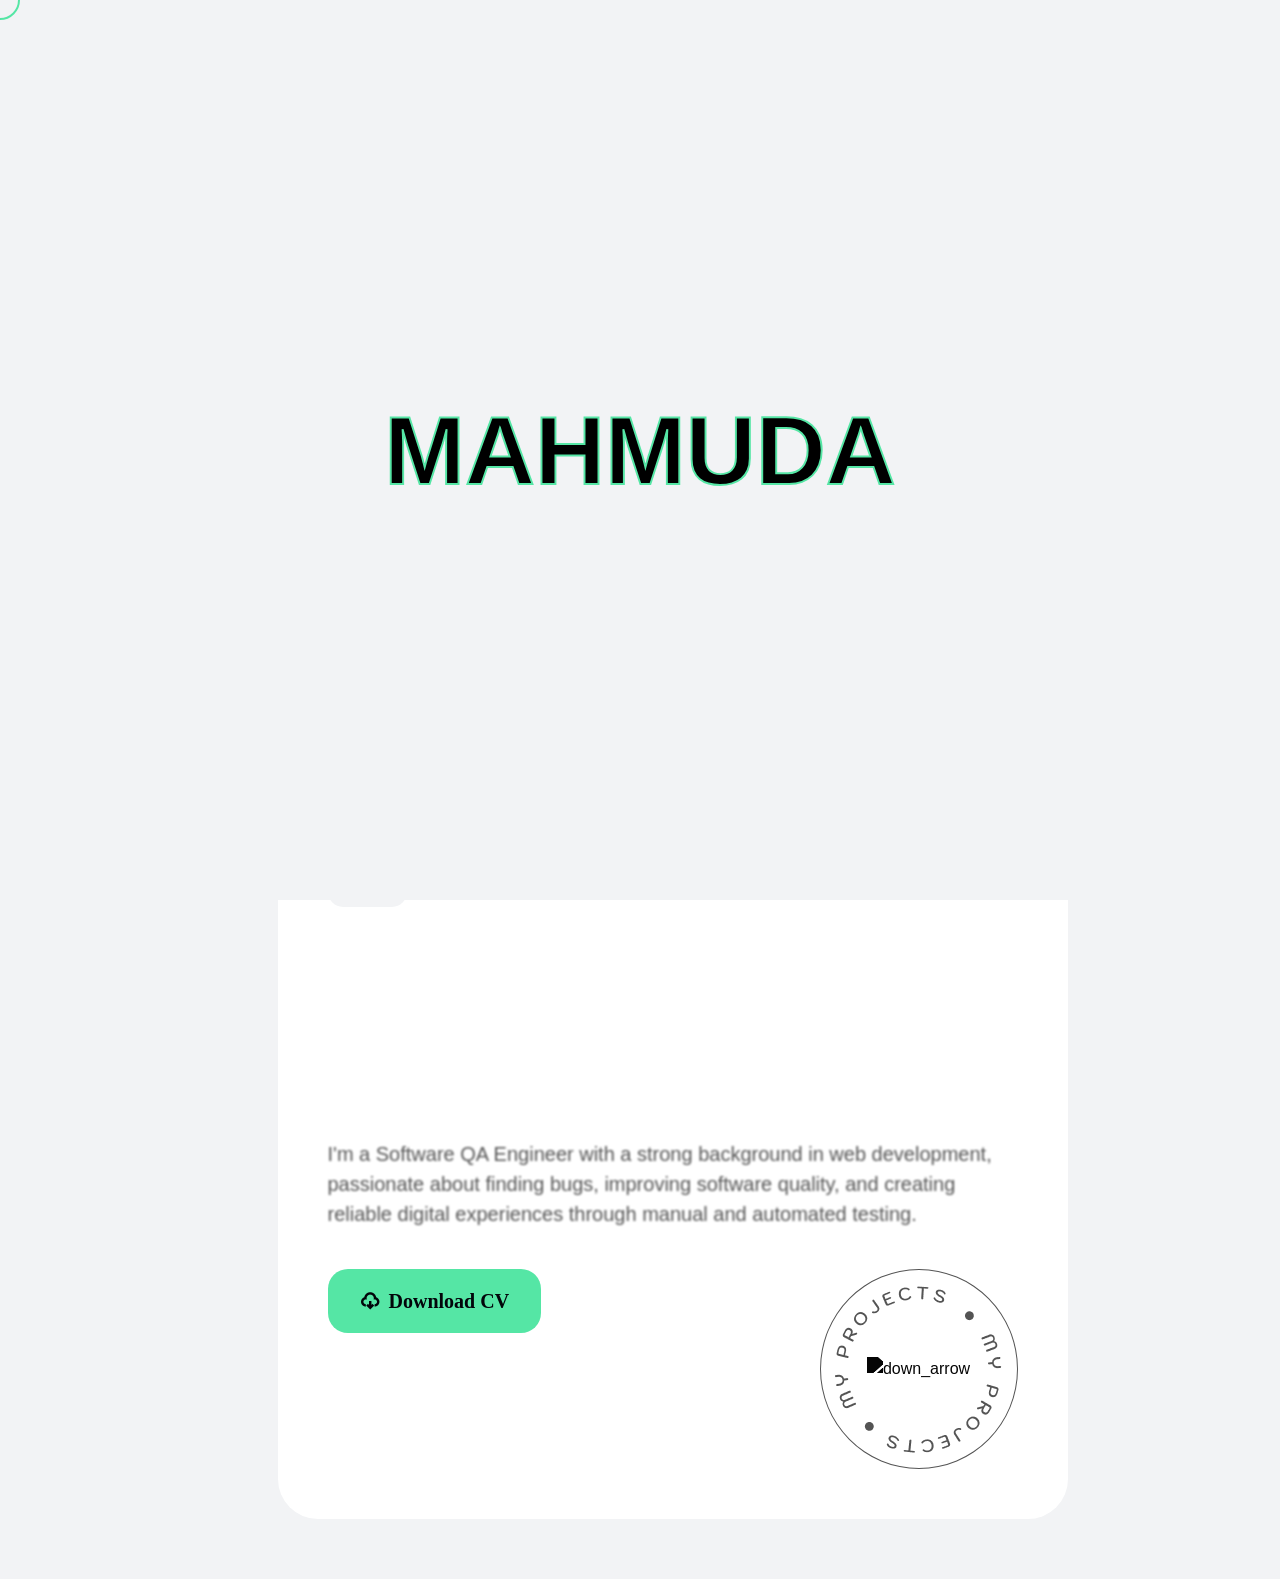
==== commit 1bcac6e9: "Update index.html" ====
--- a/index.html
+++ b/index.html
@@ -1123,7 +1123,7 @@
                                 <a href="#popup8">
                                     <div class="content_portfolio">
                                         <div class="content-overlay"></div>
-                                        <img class="content-image" src="assets/images/pickaboo.png" alt="city_3Dview">
+                                        <img class="content-image" src="assets/images/pickaboo.jpg" alt="city_3Dview">
                                         <div class="content-details fadeIn-bottom">
                                             <h3 class="content-title">Manual Web Application Testing</h3>
                                             <p class="content-text">Content</p>
@@ -2335,4 +2335,4 @@
 
 <!-- Mirrored from up2client.com/envato/olivia/preview/one_page_design/olivia_big_small_bubbls/index.html by HTTrack Website Copier/3.x [XR&CO'2014], Tue, 30 Apr 2024 11:46:20 GMT -->
 
-</html>+</html>
--- a/assets/css/style.css
+++ b/assets/css/style.css
@@ -1536,6 +1536,7 @@
 
 .content-image {
     width: 100%;
+    height: 220px;
     border-radius: 20px;
 }
 
@@ -2678,4 +2679,4 @@
     .gallery {
         grid-template-columns: repeat(1, minmax(0, 1fr));
     }
-}+}
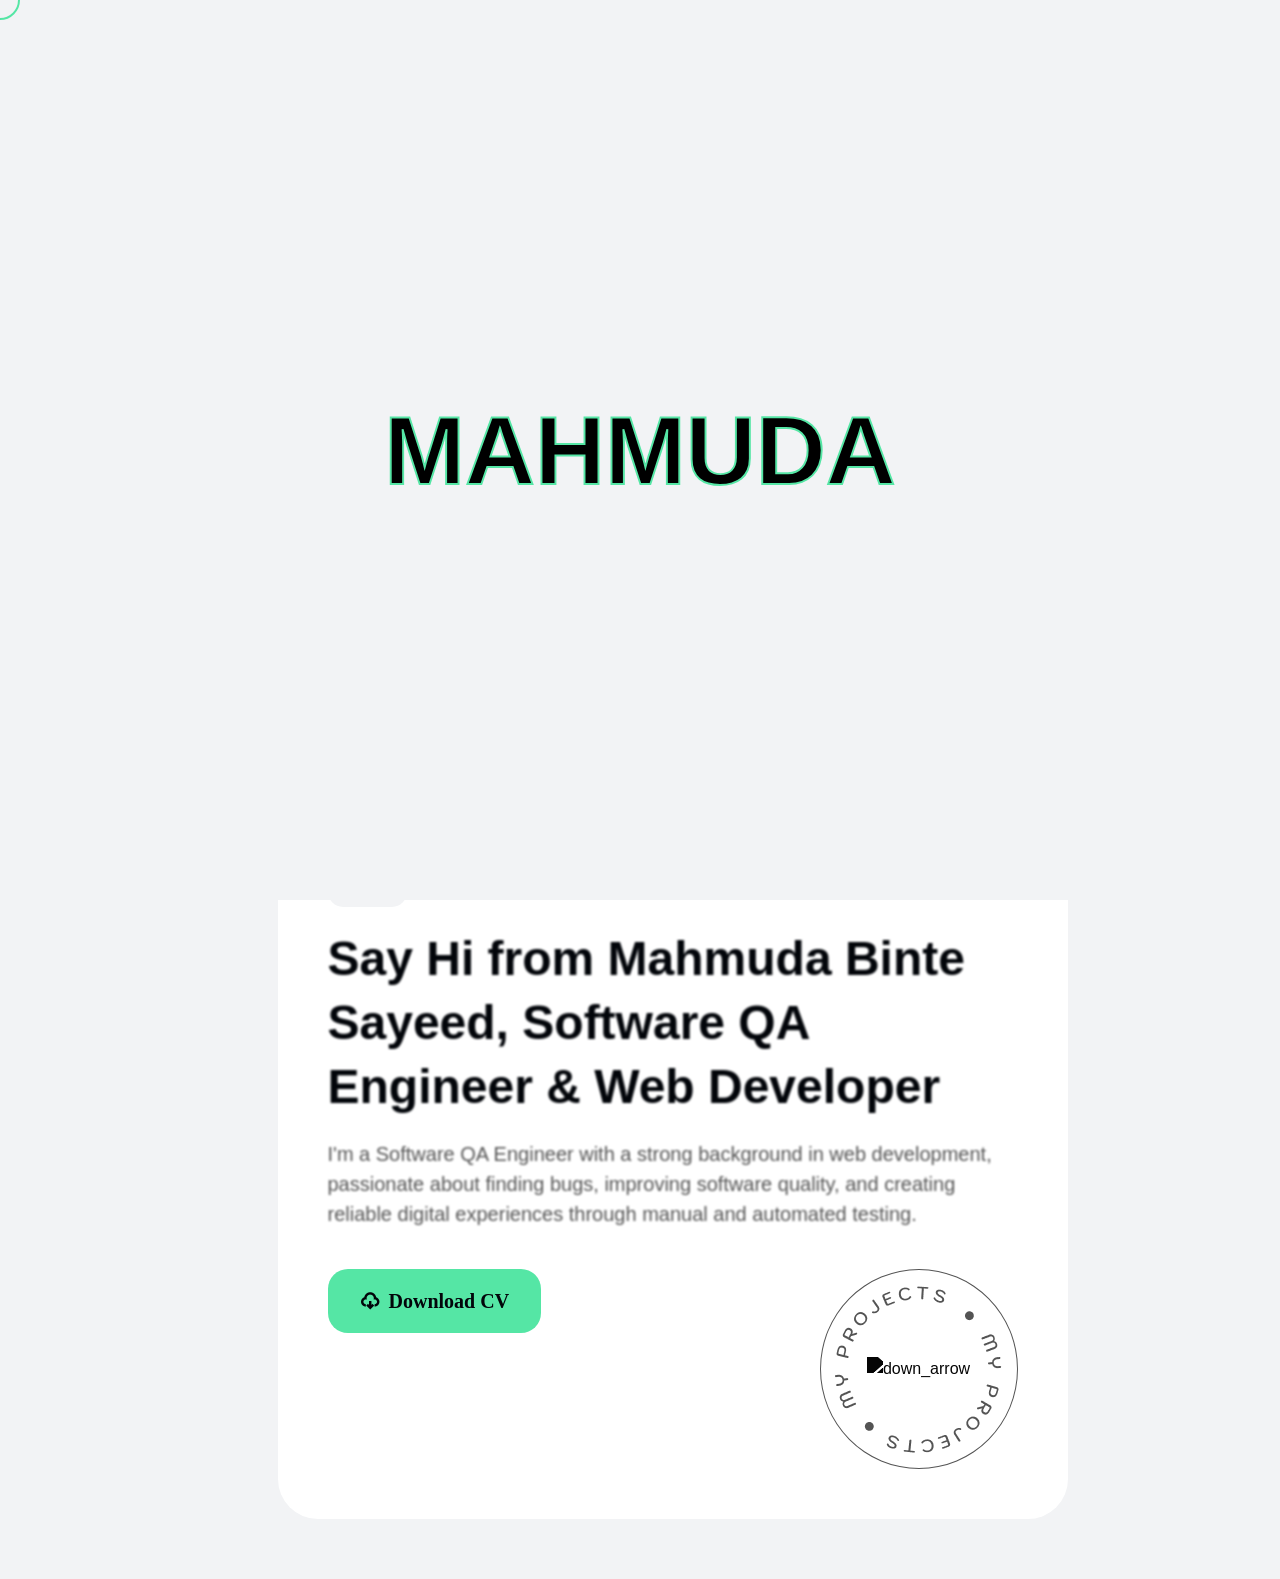
==== commit ec9249d0: "Update index.html" ====
--- a/index.html
+++ b/index.html
@@ -1488,7 +1488,7 @@
         <div class="social_media_main" id="social_media_main">
             <ul class="social_media">
                 <li><a href="https://x.com/mahmuda78833" target="blank">TW</a></li>
-                <li><a href="https://github.com/meemmahmuda" target="blank">GH</a></li>
+                <li><a href="https://www.github.com/meemmahmuda" target="blank">GH</a></li>
                 <li><a href="https://www.instagram.com/meem_deem_" target="blank">IG</a></li>
                 <li><a href="https://www.behance.net/mahmuda57" target="blank">BE</a></li>
                 <li><a href="https://www.linkedin.com/in/mahmuda-binte-sayeed" target="blank">LI</a></li>
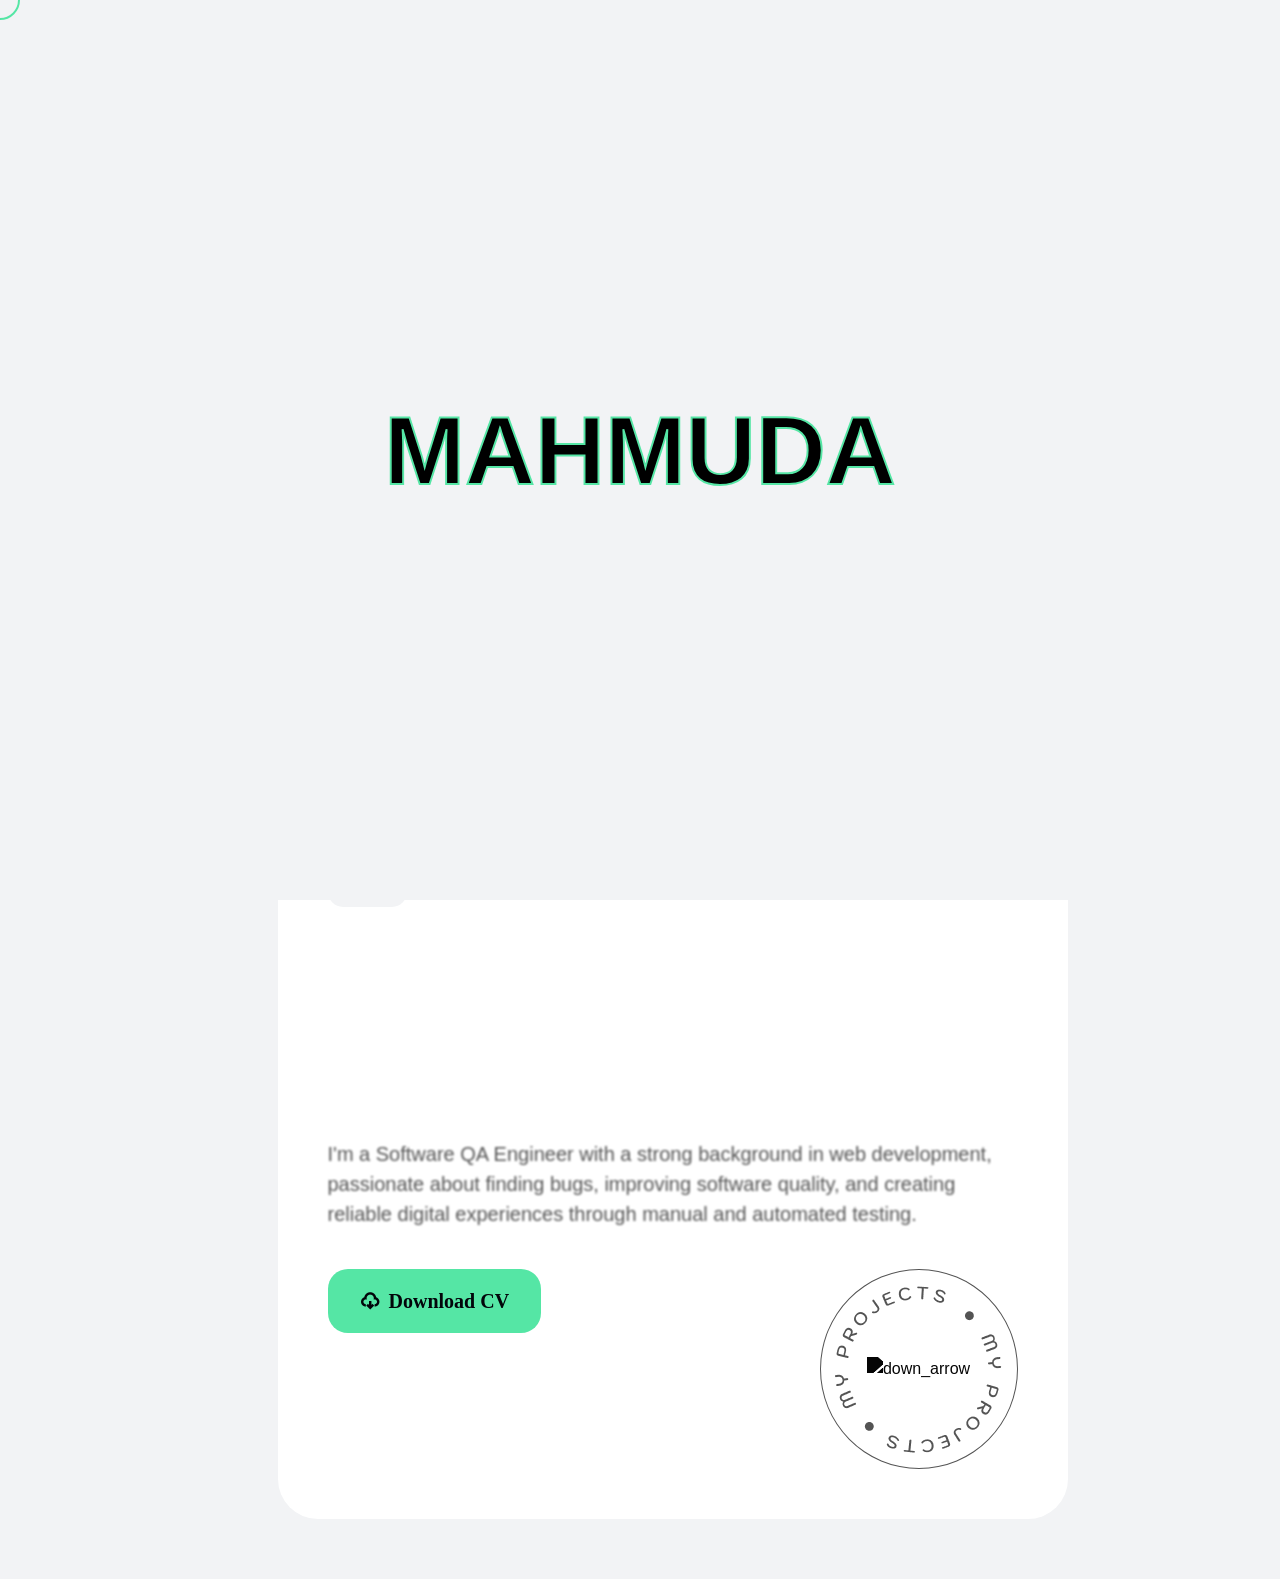
==== commit 49f4cd35: "Update index.html" ====
--- a/index.html
+++ b/index.html
@@ -1477,7 +1477,7 @@
                         width="600" height="450" style="border:0;" allowfullscreen="" loading="lazy"
                         referrerpolicy="no-referrer-when-downgrade">
                     </iframe>
-                    <h5 class="copyright">© Mahmuda 2026. All rights reserved by
+                    <h5 class="copyright">© Mahmuda <span id="year"></span>. All rights reserved by
                         <a class="krishna" href="" target="">Mahmuda</a>
                     </h5>
                 </section>
@@ -1487,11 +1487,11 @@
         <!-- ======================================= Social Media Right Side  ================================== -->
         <div class="social_media_main" id="social_media_main">
             <ul class="social_media">
-                <li><a href="https://x.com/mahmuda78833" target="blank">TW</a></li>
-                <li><a href="https://www.github.com/meemmahmuda" target="blank">GH</a></li>
-                <li><a href="https://www.instagram.com/meem_deem_" target="blank">IG</a></li>
-                <li><a href="https://www.behance.net/mahmuda57" target="blank">BE</a></li>
-                <li><a href="https://www.linkedin.com/in/mahmuda-binte-sayeed" target="blank">LI</a></li>
+                <li><a href="https://www.x.com/mahmuda78833" target="_blank">TW</a></li>
+                <li><a href="https://www.github.com/meemmahmuda" target="_blank">GH</a></li>
+                <li><a href="https://www.instagram.com/meem_deem_" target="_blank">IG</a></li>
+                <li><a href="https://www.behance.net/mahmuda57" target="_blank">BE</a></li>
+                <li><a href="https://www.linkedin.com/in/mahmuda-binte-sayeed" target="_blank">LI</a></li>
             </ul>
         </div>
         <!-- ======================================= Social Media Right Side End ================================== -->
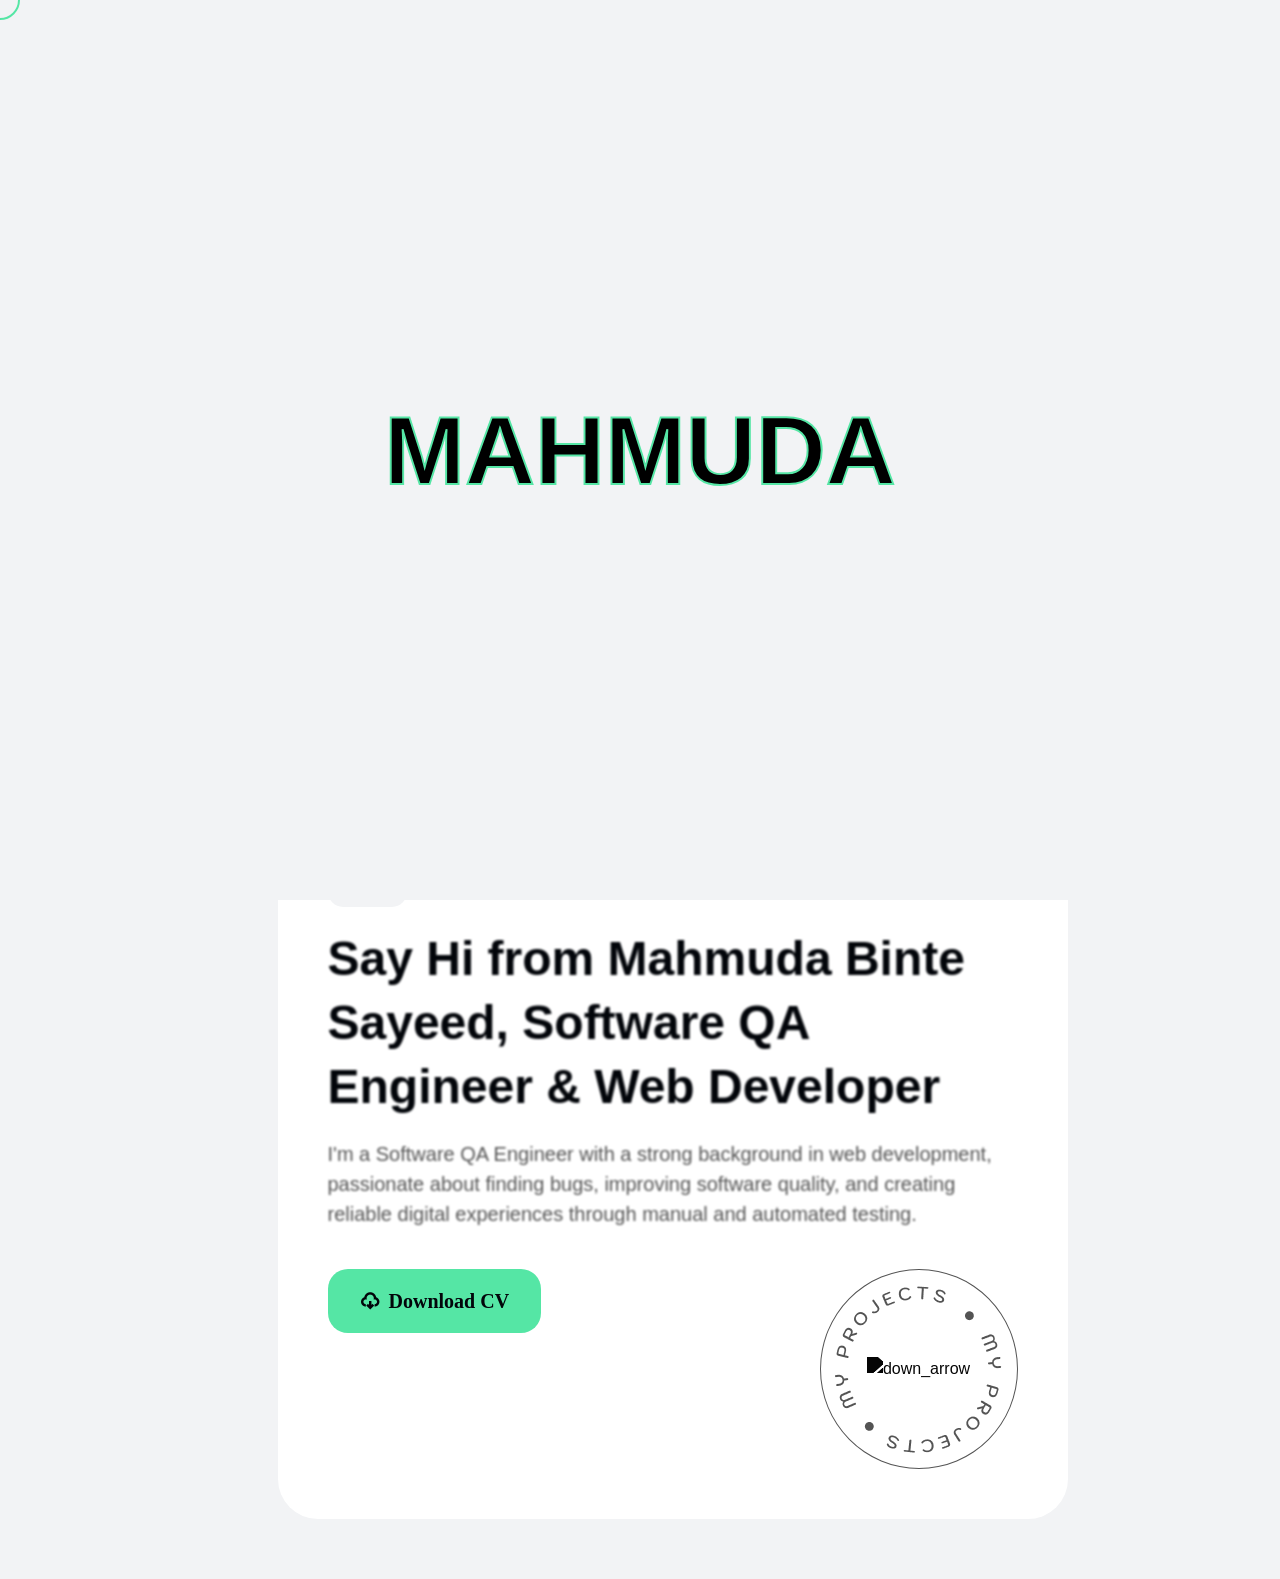
==== commit a2c2fdca: "up" ====
--- a/index.html
+++ b/index.html
@@ -307,11 +307,11 @@
                     </h3>
                     <div class="about_counter fade_up">
                         <div class="counter">
-                            <h3 class="counter2 count font_w_font_s" data-count="5">2+</h3>
+                            <h3 class="counter2 count font_w_font_s" data-count="5">4+</h3>
                             <h3 class="experince font_w_font_s1 ">YEARS OF WEB DEVELOPMENT EXPERIENCE</h3>
                         </div>
                         <div class="counter">
-                            <h3 class="counter2 count font_w_font_s" data-count="160">10+</h3>
+                            <h3 class="counter2 count font_w_font_s" data-count="160">60+</h3>
                             <h3 class="experince">TESTING & DEVELOPMENT PROJECTS
                             </h3>
                         </div>
@@ -402,19 +402,19 @@
                     </div>
                     <br>
                     <div class="education position-relative">
-                                            <div class="side_circle_ring fade_up">
-                                                <div class="small_yellow_border">
-                                                    <div class="small_yellow_circle"></div>
-                                                </div>
-                                            </div>
-                                            <div class="small_yellow_border_main fade_up">
-                                                <h3 class="bachelor font_w_font_s1">Full Stack SQA
-                                                </h3>
-                                                <h4 class="university font_w_font_s1">Full Stack SQA, IT Training BD / 2026</h4>
-                                                <h5 class="cursus font_w_font_s1">Manual Testing, API Testing, Web Automation Testing, Mobile App Automation Testing & Performance Testing, Selenium, Appium, JMeter, Jira, Java, Python, MySQL & Git
-
-                                                </h5>
-                                            </div>
+                        <div class="side_circle_ring fade_up">
+                            <div class="small_yellow_border">
+                                <div class="small_yellow_circle"></div>
+                            </div>
+                        </div>
+                        <div class="small_yellow_border_main fade_up">
+                            <h3 class="bachelor font_w_font_s1">Full Stack SQA
+                            </h3>
+                            <h4 class="university font_w_font_s1">Full Stack SQA, IT Training BD / 2026</h4>
+                            <h5 class="cursus font_w_font_s1">Manual Testing, API Testing, Web Automation Testing, Mobile App Automation Testing & Performance Testing, Selenium, Appium, JMeter, Jira, Java, Python, MySQL & Git
+
+                            </h5>
+                        </div>
                     </div>
                     <h2 class="moswa experience_main_text font_w_font_s fade_up">Experience</h2>
                     <h3 class="passionate font_w_font_s1 fade_up">Worked as a WordPress Customizer and
@@ -716,83 +716,83 @@
                         </div>
                     </div>
 
-                                        <h3 class="lan_skill hard_skill font_w_font_s fade_up">Testing Skills</h3>
-                                        <div class="skill_circle_main">
-                                            <div class="skill_circle fade_up">
-                                                <div class="hard_skill_group">
-                                                    <img class="figma" src="assets/images/software-testing.png" alt="figma">
-                                                    <h4 class="hard_skill_counter font_w_font_s1">90%</h4>
-                                                </div>
-                                                <h4 class="subject font_w_font_s1">Manual Testing</h4>
-                                            </div>
-                                            <div class="skill_circle fade_up">
-                                                <div class="hard_skill_group">
-                                                    <img class="figma" src="assets/images/api.png" alt="bootstrap">
-                                                    <h4 class="hard_skill_counter font_w_font_s1">85%</h4>
-                                                </div>
-                                                <h4 class="subject font_w_font_s1">API Testing</h4>
-                                            </div>
-                                            <div class="skill_circle fade_up">
-                                                <div class="hard_skill_group">
-                                                    <img class="figma" src="assets/images/test-cases.png" alt="css">
-                                                    <h4 class="hard_skill_counter font_w_font_s1">85%</h4>
-                                                </div>
-                                                <h4 class="subject font_w_font_s1">Test Case Design</h4>
-                                            </div>
-                                            <div class="skill_circle fade_up">
-                                                <div class="hard_skill_group">
-                                                    <img width="40%" class="figma" src="assets/images/bug-report.png" alt="flutter">
-                                                    <h4 class="hard_skill_counter font_w_font_s1">85%</h4>
-                                                </div>
-                                                <h4 class="subject font_w_font_s1">Bug Reporting</h4>
-                                            </div>
-                                            <div class="skill_circle fade_up">
-                                                <div class="hard_skill_group">
-                                                    <img width="50%" class="figma" src="assets/images/velocity.png" alt="framer">
-                                                    <h4 class="hard_skill_counter font_w_font_s1">80%</h4>
-                                                </div>
-                                                <h4 class="subject font_w_font_s1">Performance Testing</h4>
-                                            </div>
-                                            <div class="skill_circle fade_up">
-                                                <div class="hard_skill_group">
-                                                    <img class="figma" src="assets/images/automation.png" alt="html">
-                                                    <h4 class="hard_skill_counter font_w_font_s1">80%</h4>
-                                                </div>
-                                                <h4 class="subject font_w_font_s1">Web Automation Testing</h4>
-                                            </div>
-                                        </div>
-
-                                                                                <h3 class="lan_skill hard_skill font_w_font_s fade_up">QA Tools</h3>
-                                                                                <div class="skill_circle_main">
-                                                                                    <div class="skill_circle fade_up">
-                                                                                        <div class="hard_skill_group">
-                                                                                            <img class="figma" src="assets/images/letter.png" alt="figma">
-                                                                                            <h4 class="hard_skill_counter font_w_font_s1">85%</h4>
-                                                                                        </div>
-                                                                                        <h4 class="subject font_w_font_s1">Postman</h4>
-                                                                                    </div>
-                                                                                    <div class="skill_circle fade_up">
-                                                                                        <div class="hard_skill_group">
-                                                                                            <img class="figma" src="assets/images/cypress.png" alt="bootstrap">
-                                                                                            <h4 class="hard_skill_counter font_w_font_s1">80%</h4>
-                                                                                        </div>
-                                                                                        <h4 class="subject font_w_font_s1">Cypress</h4>
-                                                                                    </div>
-                                                                                    <div class="skill_circle fade_up">
-                                                                                        <div class="hard_skill_group">
-                                                                                            <img class="figma" src="assets/images/locust.png" alt="css">
-                                                                                            <h4 class="hard_skill_counter font_w_font_s1">75%</h4>
-                                                                                        </div>
-                                                                                        <h4 class="subject font_w_font_s1">Locust</h4>
-                                                                                    </div>
-                                                                                    <div class="skill_circle fade_up">
-                                                                                        <div class="hard_skill_group">
-                                                                                            <img width="40%" class="figma" src="assets/images/tick.png" alt="flutter">
-                                                                                            <h4 class="hard_skill_counter font_w_font_s1">70%</h4>
-                                                                                        </div>
-                                                                                        <h4 class="subject font_w_font_s1">Jira</h4>
-                                                                                    </div>
-                                                                                </div>
+                    <h3 class="lan_skill hard_skill font_w_font_s fade_up">Testing Skills</h3>
+                    <div class="skill_circle_main">
+                        <div class="skill_circle fade_up">
+                            <div class="hard_skill_group">
+                                <img class="figma" src="assets/images/software-testing.png" alt="figma">
+                                <h4 class="hard_skill_counter font_w_font_s1">90%</h4>
+                            </div>
+                            <h4 class="subject font_w_font_s1">Manual Testing</h4>
+                        </div>
+                        <div class="skill_circle fade_up">
+                            <div class="hard_skill_group">
+                                <img class="figma" src="assets/images/api.png" alt="bootstrap">
+                                <h4 class="hard_skill_counter font_w_font_s1">85%</h4>
+                            </div>
+                            <h4 class="subject font_w_font_s1">API Testing</h4>
+                        </div>
+                        <div class="skill_circle fade_up">
+                            <div class="hard_skill_group">
+                                <img class="figma" src="assets/images/test-cases.png" alt="css">
+                                <h4 class="hard_skill_counter font_w_font_s1">85%</h4>
+                            </div>
+                            <h4 class="subject font_w_font_s1">Test Case Design</h4>
+                        </div>
+                        <div class="skill_circle fade_up">
+                            <div class="hard_skill_group">
+                                <img width="40%" class="figma" src="assets/images/bug-report.png" alt="flutter">
+                                <h4 class="hard_skill_counter font_w_font_s1">85%</h4>
+                            </div>
+                            <h4 class="subject font_w_font_s1">Bug Reporting</h4>
+                        </div>
+                        <div class="skill_circle fade_up">
+                            <div class="hard_skill_group">
+                                <img width="50%" class="figma" src="assets/images/velocity.png" alt="framer">
+                                <h4 class="hard_skill_counter font_w_font_s1">80%</h4>
+                            </div>
+                            <h4 class="subject font_w_font_s1">Performance Testing</h4>
+                        </div>
+                        <div class="skill_circle fade_up">
+                            <div class="hard_skill_group">
+                                <img class="figma" src="assets/images/automation.png" alt="html">
+                                <h4 class="hard_skill_counter font_w_font_s1">80%</h4>
+                            </div>
+                            <h4 class="subject font_w_font_s1">Web Automation Testing</h4>
+                        </div>
+                    </div>
+
+                    <h3 class="lan_skill hard_skill font_w_font_s fade_up">QA Tools</h3>
+                    <div class="skill_circle_main">
+                        <div class="skill_circle fade_up">
+                            <div class="hard_skill_group">
+                                <img class="figma" src="assets/images/letter.png" alt="figma">
+                                <h4 class="hard_skill_counter font_w_font_s1">85%</h4>
+                            </div>
+                            <h4 class="subject font_w_font_s1">Postman</h4>
+                        </div>
+                        <div class="skill_circle fade_up">
+                            <div class="hard_skill_group">
+                                <img class="figma" src="assets/images/cypress.png" alt="bootstrap">
+                                <h4 class="hard_skill_counter font_w_font_s1">80%</h4>
+                            </div>
+                            <h4 class="subject font_w_font_s1">Cypress</h4>
+                        </div>
+                        <div class="skill_circle fade_up">
+                            <div class="hard_skill_group">
+                                <img class="figma" src="assets/images/locust.png" alt="css">
+                                <h4 class="hard_skill_counter font_w_font_s1">75%</h4>
+                            </div>
+                            <h4 class="subject font_w_font_s1">Locust</h4>
+                        </div>
+                        <div class="skill_circle fade_up">
+                            <div class="hard_skill_group">
+                                <img width="40%" class="figma" src="assets/images/tick.png" alt="flutter">
+                                <h4 class="hard_skill_counter font_w_font_s1">70%</h4>
+                            </div>
+                            <h4 class="subject font_w_font_s1">Jira</h4>
+                        </div>
+                    </div>
 
                     <h3 class="lan_skill hard_skill font_w_font_s fade_up">Hard Skills</h3>
                     <div class="skill_circle_main">
@@ -874,22 +874,22 @@
 
                     <br><br>
                     <h2 class="moswa font_w_font_s fade_up">IT Skill</h2>
-                                        <div class="education position-relative education_space">
-                                            <div class="side_circle_ring fade_up">
-                                                <div class="small_yellow_border">
-                                                    <div class="small_yellow_circle"></div>
-                                                </div>
-                                            </div>
-                                            <div class="small_yellow_border_main fade_up">
-                                                <h3 class="bachelor font_w_font_s1">Full Stack SQA</h3>
-                                                <h4 class="university font_w_font_s1">IT Training BD / 2026
-                                                </h4>
-                                                <h5 class="cursus font_w_font_s1">
-                                                Manual Testing, API Testing with Postman & Newman, Web Automation Testing with Selenium, Mobile App Automation Testing
-                                                with Appium, Performance Testing with JMeter, Jira, Java, Python, MySQL, Git & SDLC/STLC
-                                                </h5><br>
-                                            </div>
-                                        </div>
+                    <div class="education position-relative education_space">
+                        <div class="side_circle_ring fade_up">
+                            <div class="small_yellow_border">
+                                <div class="small_yellow_circle"></div>
+                            </div>
+                        </div>
+                        <div class="small_yellow_border_main fade_up">
+                            <h3 class="bachelor font_w_font_s1">Full Stack SQA</h3>
+                            <h4 class="university font_w_font_s1">IT Training BD / 2026
+                            </h4>
+                            <h5 class="cursus font_w_font_s1">
+                            Manual Testing, API Testing with Postman & Newman, Web Automation Testing with Selenium, Mobile App Automation Testing
+                            with Appium, Performance Testing with JMeter, Jira, Java, Python, MySQL, Git & SDLC/STLC
+                            </h5><br>
+                        </div>
+                    </div>
                     <div class="education position-relative education_space">
                         <div class="side_circle_ring fade_up">
                             <div class="small_yellow_border">
@@ -1081,13 +1081,59 @@
                                 <p class="project_name_sub font_w_font_s1">Manual Web Application Testing</p>
                             </div>
 
+                            <div class="">
+                                <a href="#popup11">
+                                    <div class="content_portfolio">
+                                        <div class="content-overlay"></div>
+                                        <img class="content-image" src="assets/images/booking_ddt.jpg" alt="city_3Dview">
+                                        <div class="content-details fadeIn-bottom">
+                                            <h3 class="content-title">Restful-Booker API (Postman + Newman)</h3>
+                                            <p class="content-text">Data-Driven Testing</p>
+                                        </div>
+                                    </div>
+                                </a>
+                                <h4 class="project_name font_w_font_s">Booker API</h4>
+                                <p class="project_name_sub font_w_font_s1">Booker API – Data-Driven Testing</p>
+                            </div>
+
+                            <div class="">
+                                <a href="#popup13">
+                                    <div class="content_portfolio">
+                                        <div class="content-overlay"></div>
+                                        <img class="content-image" src="assets/images/student_ddt.jpg" alt="city_3Dview">
+                                        <div class="content-details fadeIn-bottom">
+                                            <h3 class="content-title">Student API Data Driven Testing</h3>
+                                            <p class="content-text">Data-Driven Testing</p>
+                                        </div>
+                                    </div>
+                                </a>
+                                <h4 class="project_name font_w_font_s">Student API</h4>
+                                <p class="project_name_sub font_w_font_s1">Student API – Data-Driven Testing</p>
+                            </div>
+
+                            <div class="">
+                                <a href="#popup15">
+                                    <div class="content_portfolio">
+                                        <div class="content-overlay"></div>
+                                        <img class="content-image" src="assets/images/locust_test.jpg" alt="city_3Dview">
+                                        <div class="content-details fadeIn-bottom">
+                                            <h3 class="content-title">Locust Performance Testing</h3>
+                                            <p class="content-text">Python-Based Performance & Load Testing</p>
+                                        </div>
+                                    </div>
+                                </a>
+                                <h4 class="project_name font_w_font_s">Locust Performance Testing</h4>
+                                <p class="project_name_sub font_w_font_s1">Python-Based Load Testing</p>
+                            </div>
+
+
+
                         </div>
 
                         <div class="content_main2">
 
                             <div class="">
                                 <a href="#popup6">
-                                    <a target="_blank" href="https://docs.google.com/spreadsheets/d/1c62O4YtAZpsa1ghVJMVVaeArgQ0xv3WjLYoNqdALPnY/edit?gid=517680107#gid=517680107">
                                     <div class="content_portfolio">
                                         <div class="content-overlay"></div>
                                         <img class="content-image" src="assets/images/manual.png" alt="city_3Dview">
@@ -1096,7 +1142,7 @@
                                             <p class="content-text">Content</p>
                                         </div>
                                     </div>
-                                    </a>
+                                  
                                 </a>
                                 <h4 class="project_name font_w_font_s">Education Management System</h4>
                                 <p class="project_name_sub font_w_font_s1">Manual Web Application Testing</p>
@@ -1120,6 +1166,23 @@
                             </div>
 
                             <div class="">
+                                <a href="#popup10">
+                            
+                                    <div class="content_portfolio">
+                                        <div class="content-overlay"></div>
+                                        <img class="content-image" src="assets/images/booking.jpg" alt="city_3Dview">
+                                        <div class="content-details fadeIn-bottom">
+                                            <h3 class="content-title">Booker API Automation (Postman + Newman)</h3>
+                                            <p class="content-text">Restful-Booker API Automation (Postman + Newman)</p>
+                                        </div>
+                                    </div>
+                            
+                                </a>
+                                <h4 class="project_name font_w_font_s">Booker API Automation</h4>
+                                <p class="project_name_sub font_w_font_s1">Restful-Booker API Automation</p>
+                            </div>
+
+                            <div class="">
                                 <a href="#popup8">
                                     <div class="content_portfolio">
                                         <div class="content-overlay"></div>
@@ -1163,6 +1226,36 @@
                                 </a>
                                 <h4 class="project_name font_w_font_s">HTML CSS JS Design</h4>
                                 <p class="project_name_sub font_w_font_s1">Content</p>
+                            </div>
+
+                            <div class="">
+                                <a href="#popup12">
+                                    <div class="content_portfolio">
+                                        <div class="content-overlay"></div>
+                                        <img class="content-image" src="assets/images/studentapi.jpg" alt="city_3Dview">
+                                        <div class="content-details fadeIn-bottom">
+                                            <h3 class="content-title">Student API Testing</h3>
+                                            <p class="content-text">Student API Automation Testing (Postman + Newman)</p>
+                                        </div>
+                                    </div>
+                                </a>
+                                <h4 class="project_name font_w_font_s">Student API Automation Testing</h4>
+                                <p class="project_name_sub font_w_font_s1">(Postman + Newman)</p>
+                            </div>
+
+                            <div class="">
+                                <a href="#popup14">
+                                    <div class="content_portfolio">
+                                        <div class="content-overlay"></div>
+                                        <img class="content-image" src="assets/images/cypress_test.jpg" alt="city_3Dview">
+                                        <div class="content-details fadeIn-bottom">
+                                            <h3 class="content-title">Cypress Web Automation</h3>
+                                            <p class="content-text">End-to-End Web Testing with Cypress & JavaScript</p>
+                                        </div>
+                                    </div>
+                                </a>
+                                <h4 class="project_name font_w_font_s">Cypress Automation Testing</h4>
+                                <p class="project_name_sub font_w_font_s1">(Cypress + JavaScript)</p>
                             </div>
                            
                         </div>
@@ -1562,7 +1655,7 @@
                             <a class="fbtn instagram" href="https://www.instagram.com/" target="_blank">
                                 <i class="ri-instagram-line"></i>
                             </a>
-                            <a class="fbtn whatsapp" href="https://wa.me/+12345678899" target="_blank">
+                            <a class="fbtn whatsapp" href="https://wa.me/" target="_blank">
                                 <i class="ri-whatsapp-line"></i>
                             </a>
                             <a class="fbtn linkedin" href="https://www.linkedin.com/" target="_blank">
@@ -2189,6 +2282,694 @@
         </div>
     </div>
 
+    <div id="popup6" class="overlay_gallery">
+        <div class="popup_gallery">
+            <a class="close" href="#">&times;</a>
+    
+            <div id="cbwrap">
+    
+                <div class="corporate_main">
+                    <div class="corporate_sub">
+                        <h3 class="project_name corp font_w_font_s">
+                            RK-EMS — Manual Testing & UAT Tracking
+                        </h3>
+                        <p class="project_name_sub font_w_font_s1">
+                            Manual QA Testing & User Acceptance Testing
+                        </p>
+                    </div>
+    
+                    <div class="cuberto_main">
+                        <p class="created_by">Tested By:</p>
+                        <p class="cuberto">Mahmuda Binte Sayeed</p>
+                    </div>
+    
+                    <div class="cuberto_main">
+                        <p class="created_by">Issues Logged:</p>
+                        <p class="cuberto">83</p>
+                    </div>
+                </div>
+    
+                <p class="project_name_sub font_w_font_s1">
+                    Testing Types
+                </p>
+    
+                <h4 style="color: #a2a2a2;">
+                    Manual Functional Testing, UI Testing, Validation Testing, Negative Testing, Requirement Verification & User Acceptance
+                    Testing (UAT)
+                </h4>
+    
+                <p class="project_name_sub font_w_font_s1">
+                    Modules Covered
+                </p>
+    
+                <h4 style="color: #a2a2a2;">
+                    Institute Management, Roles & Permissions, Master Settings, Student Information, Student Attendance, HR Management, Exam
+                    Management, Fees Management, Messages & Notifications, Administration & Routine Management
+                </h4>
+    
+                <p class="blandit_text font_w_font_s1">
+                    Manual QA and UAT tracking project for RK-EMS (Education Management System), covering both the Back Office (RKAdmin) and
+                    the Institute Portal (RKEMS). The project includes module-wise issue tracking, requirement verification, feature
+                    requests, developer clarifications, resolution tracking, and testing progress documentation.
+
+                    <br><br>
+    
+                    <strong>Issue Status Summary:</strong><br>
+                    Completed: 62 &nbsp; | &nbsp; Pending: 5 &nbsp; | &nbsp; Check Note: 5 &nbsp; | &nbsp; Open: 1 &nbsp; | &nbsp; Not Yet
+                    Updated: 10
+    
+                    <br><br>
+    
+                    <strong>Portal Breakdown:</strong><br> Institute Portal: 72 &nbsp; | &nbsp; Back Office: 10 &nbsp; | &nbsp; Both
+                    Portals: 1
+    
+                    <br><br>
+
+                    <strong>Documentation Includes:</strong>
+                    
+                    <br> Issue descriptions, module and feature details, portal type, developer
+                    notes, communication history, requirements, and final resolution status. 
+                    
+                    <br><br> 
+                    
+                    <strong>QA Documentation:</strong><br>
+                    RK-EMS.xlsx — Complete QA/UAT tracking workbook. <br><br> <strong>Tested By:</strong><br> Mahmuda Binte Sayeed <br><br>
+                </p>
+    
+                <h3 class="project_name corp font_w_font_s">
+                    RK-EMS — Manual Testing & UAT Tracking
+                </h3>
+    
+                <button class="download_cv view_project font_w_font_s"
+                    onClick="window.open('https://docs.google.com/spreadsheets/d/1c62O4YtAZpsa1ghVJMVVaeArgQ0xv3WjLYoNqdALPnY/edit?gid=517680107#gid=517680107', '_blank');">
+                    <i class="ri-eye-line"></i> View Test Documentation
+                </button>
+    
+            </div>
+        </div>
+    </div>
+
+
+    <div id="popup9" class="overlay_gallery">
+        <div class="popup_gallery">
+            <a class="close" href="#">&times;</a>
+
+            <div id="cbwrap">
+
+                <div class="corporate_main">
+                    <div class="corporate_sub">
+                        <h3 class="project_name corp font_w_font_s">
+                            Biman Bangladesh Airlines — Manual Testing
+                        </h3>
+                        <p class="project_name_sub font_w_font_s1">
+                            Manual QA Testing
+                        </p>
+                    </div>
+
+                    <div class="cuberto_main">
+                        <p class="created_by">Tested By:</p>
+                        <p class="cuberto">Mahmuda Binte Sayeed</p>
+                    </div>
+
+                    <div class="cuberto_main">
+                        <p class="created_by">Test Cases:</p>
+                        <p class="cuberto">61</p>
+                    </div>
+                </div>
+
+                <p class="project_name_sub font_w_font_s1">
+                    Testing Types
+                </p>
+
+                <h4 style="color: #a2a2a2;">
+                    Functional, UI, Validation, Negative, Responsive & Browser Compatibility Testing
+                </h4>
+
+                <p class="project_name_sub font_w_font_s1">
+                    Modules Covered
+                </p>
+
+                <h4 style="color: #a2a2a2;">
+                    Flight Booking, Flight Search, Passenger Selection, Multi-City Booking,
+                    Flight Results, Promo Code, FAQ, Office/Contact Search
+                </h4>
+
+                <p class="blandit_text font_w_font_s1">
+                    Manual QA testing project for the Biman Bangladesh Airlines website.
+                    The project includes a complete test plan, mind map, test scenarios,
+                    61 detailed test cases, bug reports, test execution results, and QA metrics.
+                    Testing was performed to verify functional behavior, UI, validation,
+                    positive and negative scenarios, responsiveness, and browser compatibility.
+
+                    <br><br>
+
+                    <strong>Test Execution Summary:</strong><br>
+                    Passed: 59 &nbsp; | &nbsp;
+                    Failed: 2 &nbsp; | &nbsp;
+                    Blocked: 0 &nbsp; | &nbsp;
+                    No Run: 0
+
+                    <br><br>
+
+                    <strong>Test Case Reviewed By:</strong><br>
+                    Sabiul Islam Rashed
+
+                    <br><br>
+                </p>
+
+                <h3 class="project_name corp font_w_font_s">
+                    Biman Bangladesh Airlines — Manual Testing
+                </h3>
+
+                <button class="download_cv view_project font_w_font_s"
+                    onClick="window.open('https://docs.google.com/spreadsheets/d/1jJZqLt3ipo-WXHW2fV3rx84VN8a5GzEhs5wWid9oEag/edit?usp=sharing', '_blank');">
+                    <i class="ri-eye-line"></i> View Test Documentation
+                </button>
+
+            </div>
+        </div>
+    </div>
+
+    <div id="popup11" class="overlay_gallery">
+        <div class="popup_gallery">
+            <a class="close" href="#">&times;</a>
+    
+            <div id="cbwrap">
+    
+                <div class="corporate_main">
+                    <div class="corporate_sub">
+                        <h3 class="project_name corp font_w_font_s">
+                            Restful-Booker API — Data-Driven Testing
+                        </h3>
+                        <p class="project_name_sub font_w_font_s1">
+                            API Test Automation | Postman, Newman & DDT
+                        </p>
+                    </div>
+    
+                    <div class="cuberto_main">
+                        <p class="created_by">Tested By:</p>
+                        <p class="cuberto">Mahmuda Binte Sayeed</p>
+                    </div>
+    
+                    <div class="cuberto_main">
+                        <p class="created_by">Iterations:</p>
+                        <p class="cuberto">6</p>
+                    </div>
+                </div>
+    
+                <p class="project_name_sub font_w_font_s1">
+                    Testing Types
+                </p>
+    
+                <h4 style="color: #a2a2a2;">
+                    Data-Driven Testing (DDT), API Functional Testing, Positive & Negative Testing, Response Validation, Data Type
+                    Validation, Authentication Testing, CRUD Update Testing & Basic Performance Checks
+                </h4>
+    
+                <p class="project_name_sub font_w_font_s1">
+                    API Workflow Covered
+                </p>
+    
+                <h4 style="color: #a2a2a2;">
+                    Create Booking (POST), Generate Auth Token (POST), Full Booking Update (PUT) & Partial Booking Update (PATCH)
+                </h4>
+    
+                <p class="project_name_sub font_w_font_s1"> Tools & Technologies </p>
+                <h4 style="color: #a2a2a2;"> 
+                    Postman, Newman, Node.js, JavaScript, JSON Data Files & newman-reporter-htmlextra
+                </h4>
+    
+                <p class="blandit_text font_w_font_s1">
+                    Data-driven API testing project for the Restful-Booker demo API, using Postman collections, environment variables, an
+                    external JSON data file, and Newman command-line execution. The collection runs the same API workflow across six data
+                    iterations. Each iteration creates a booking, generates an authentication token, performs a full booking update using
+                    PUT, and performs a partial update using PATCH. Automated assertions validate HTTP status codes, response time and size,
+                    JSON response values, data types, authentication tokens, and updated booking details against the supplied test data.
+    
+                    <br><br>
+    
+                    <strong>Latest Execution Summary:</strong><br> Run Date: 21 October 2026<br> Iterations: 6 &nbsp; | &nbsp; Total
+                    Requests: 24 &nbsp; | &nbsp; Failed Requests: 0
+    
+                    <br><br>
+    
+                    <strong>Assertion Results:</strong><br> Total Assertions: 222 &nbsp; | &nbsp; Failed Assertions: 13 &nbsp; | &nbsp;
+                    Skipped: 0 <br><br> <strong>Execution Performance:</strong><br> Total Duration: 10.2 seconds<br> Average Response Time:
+                    335 ms <br><br> <strong>Data-Driven Testing:</strong><br> Used an external JSON data file (all.json) to execute multiple
+                    test iterations with different booking details and update values. <br><br> <strong>Key Findings:</strong><br> Identified
+                    status-code expectation mismatches for booking creation and token generation. Also observed that the API accepted a
+                    booking with a checkout date earlier than its check-in date, highlighting a potential date-validation gap. <br><br>
+                    <strong>HTML Reporting:</strong><br> Generated interactive Newman HTML reports using the htmlextra reporter to review
+                    request execution, response details, and assertion results. <br><br> <strong>Key Learning Outcomes:</strong><br>
+                    Data-driven API automation, external JSON test data, Postman scripting, environment variables, authentication, PUT/PATCH
+                    validation, Newman CLI execution, and automated HTML reporting. <br><br>
+                </p>
+    
+                <h3 class="project_name corp font_w_font_s">
+                    Restful-Booker API — Data-Driven Testing
+                </h3>
+    
+                <button class="download_cv view_project font_w_font_s"
+                    onClick="window.open('https://github.com/meemmahmuda/Restful-Booker-API-Data-Driven-Testing-Postman-Newman', '_blank');">
+                    <i class="ri-eye-line"></i> View Test Documentation
+                </button>
+            </div>
+        </div>
+    </div>
+
+    <div id="popup13" class="overlay_gallery">
+        <div class="popup_gallery">
+            <a class="close" href="#">&times;</a>
+    
+            <div id="cbwrap">
+    
+                <div class="corporate_main">
+                    <div class="corporate_sub">
+                        <h3 class="project_name corp font_w_font_s">
+                            Student API — Data-Driven Testing
+                        </h3>
+                        <p class="project_name_sub font_w_font_s1">
+                            API Test Automation | Postman, Newman & DDT
+                        </p>
+                    </div>
+    
+                    <div class="cuberto_main">
+                        <p class="created_by">Tested By:</p>
+                        <p class="cuberto">Mahmuda Binte Sayeed</p>
+                    </div>
+    
+                    <div class="cuberto_main">
+                        <p class="created_by">Iterations:</p>
+                        <p class="cuberto">3</p>
+                    </div>
+                </div>
+    
+                <p class="project_name_sub font_w_font_s1">
+                    Testing Types
+                </p>
+    
+                <h4 style="color: #a2a2a2;">
+                    Data-Driven Testing (DDT), API Functional Testing, Positive & Negative Testing, Response Validation, Data Type
+                    Validation, CRUD Testing, Data Integrity Testing & Basic Performance Testing
+                </h4>
+    
+                <p class="project_name_sub font_w_font_s1">
+                    API Workflow Covered
+                </p>
+    
+                <h4 style="color: #a2a2a2;">
+                Create Student (POST), Update Student (PUT), Create Technical Skills (POST) & Create Student Address (POST)
+                </h4>
+    
+                <p class="project_name_sub font_w_font_s1"> Tools & Technologies </p>
+                <h4 style="color: #a2a2a2;">
+                    Postman, Newman, Node.js, JavaScript, JSON Data Files & newman-reporter-htmlextra
+                </h4>
+    
+                <p class="blandit_text font_w_font_s1">
+                    Data-driven API automation project for the Student Management API provided by The Testing World API. The project uses a
+                    Postman collection, environment variables, and an external JSON data file to execute the same API workflow with multiple
+                    sets of student data. Each iteration creates a student, updates the student record, adds technical skills, and creates a
+                    student address. The student ID generated during creation is reused by subsequent requests in the same iteration.
+                    Automated assertions validate HTTP status codes, response times and sizes, response data, data types, non-empty fields,
+                    and success messages. <br><br> <strong>Latest Test Execution Summary:</strong><br> Run Date: 23 October 2026<br>
+                    Iterations: 3 &nbsp; | &nbsp; Total Requests: 12 <br><br> <strong>Assertion Results:</strong><br> Total Assertions: 105
+                    &nbsp; | &nbsp; Passed: 99 &nbsp; | &nbsp; Failed: 6 &nbsp; | &nbsp; Skipped: 0 <br><br> <strong>Execution
+                        Performance:</strong><br> Total Duration: 2.8 seconds<br> Average Response Time: 147 ms<br> Total Data Received: 717
+                    B <br><br> <strong>Data-Driven Testing:</strong><br> Used an external JSON data file (all.json) containing three student
+                    data records to execute three iterations with different input values. <br><br> <strong>Key Findings:</strong><br>
+                    Identified repeated status-code assertion mismatches in the Create Technical Skills and Create Student Address requests.
+                    Both endpoints returned HTTP 200 instead of the expected HTTP 201. The response bodies indicated successful operations,
+                    suggesting that the failures were caused by a mismatch between the expected and actual status codes. <br><br>
+                    <strong>HTML Reporting:</strong><br> Generated interactive Newman HTML reports using the htmlextra reporter to review
+                    execution summaries, individual iterations, request and response details, and assertion results. <br><br> <strong>Key
+                        Learning Outcomes:</strong><br> Data-driven API testing, external JSON test data, Postman scripting, iteration data
+                    handling, environment variables, dynamic student ID management, API request chaining, response validation, Newman CLI
+                    execution, and automated HTML reporting. <br><br>
+                </p>
+    
+                <h3 class="project_name corp font_w_font_s">
+                    Student API — Data-Driven Testing
+                </h3>
+    
+                <button class="download_cv view_project font_w_font_s"
+                    onClick="window.open('https://github.com/meemmahmuda/Student-API-Data-Driven-Testing-Postman-Newman', '_blank');">
+                    <i class="ri-eye-line"></i> View Test Documentation
+                </button>
+            </div>
+        </div>
+    </div>
+
+    <div id="popup14" class="overlay_gallery">
+        <div class="popup_gallery">
+            <a class="close" href="#">&times;</a>
+    
+            <div id="cbwrap">
+    
+                <div class="corporate_main">
+                    <div class="corporate_sub">
+                        <h3 class="project_name corp font_w_font_s">
+                            Cypress Web Automation Testing
+                        </h3>
+                        <p class="project_name_sub font_w_font_s1">
+                            Web UI Automation | Cypress, JavaScript & Node.js
+                        </p>
+                    </div>
+    
+                    <div class="cuberto_main">
+                        <p class="created_by">Tested By:</p>
+                        <p class="cuberto">Mahmuda Binte Sayeed</p>
+                    </div>
+    
+                    <div class="cuberto_main">
+                        <p class="created_by">Framework:</p>
+                        <p class="cuberto">Cypress 14.5.1</p>
+                    </div>
+                </div>
+    
+                <p class="project_name_sub font_w_font_s1">
+                    Testing Types
+                </p>
+    
+                <h4 style="color: #a2a2a2;">
+                    End-to-End (E2E) Testing, Web UI Automation, Functional Testing, Element Interaction, Form Testing, URL Validation,
+                    Assertion-Based Testing & Basic UI Behavior Validation
+                </h4>
+    
+                <p class="project_name_sub font_w_font_s1">
+                    Test Scenarios Covered
+                </p>
+    
+                <h4 style="color: #a2a2a2;">
+                    Application Navigation, Page Loading, URL Verification, Web Element Identification, Input Field Interaction, Button
+                    Clicks, Form Interaction, Assertions & Reusable Test Setup
+                </h4>
+    
+                <p class="project_name_sub font_w_font_s1"> Tools & Technologies </p>
+                <h4 style="color: #a2a2a2;">
+                    Cypress, JavaScript, Node.js, npm, Chrome, Git & GitHub
+                </h4>
+    
+                <p class="blandit_text font_w_font_s1">
+                    A Cypress-based web automation testing project developed to practice and demonstrate End-to-End (E2E) testing using
+                    JavaScript. The project focuses on automating common web application interactions and validating application behavior
+                    through Cypress test scripts. <br><br> <strong>Application Under Test:</strong><br> https://list.sanjoydeyreju.com/
+                    <br><br> <strong>Automation Coverage:</strong><br> Application navigation, page loading, URL validation, web element
+                    identification, input field interaction, button clicks, form interaction and assertion-based validation. <br><br>
+                    <strong>Test Structure:</strong><br> Organized test cases using Cypress's describe() and it() blocks. Practiced reusable
+                    test setup with beforeEach() hooks to reduce repeated setup steps across test cases. <br><br> <strong>Key Cypress
+                        Commands:</strong><br> cy.visit(), cy.get(), cy.contains(), cy.type(), cy.click(), cy.url() and cy.should().
+                    <br><br> <strong>Test Execution:</strong><br> Configured the application baseUrl in cypress.config.js to simplify
+                    navigation using relative URLs. Practiced running tests through the Cypress Test Runner and command-line interface,
+                    including headless execution and Chrome browser execution. <br><br> <strong>Project Configuration:</strong><br> Used
+                    package.json and package-lock.json to manage project dependencies and maintain consistent package versions. The
+                    repository also includes Cypress learning notes, commands, syntax examples and test automation concepts. <br><br>
+                    <strong>Key Learning Outcomes:</strong><br> Cypress E2E automation, JavaScript-based test scripting, element selectors,
+                    UI interactions, assertions, test suites, hooks, application navigation, test execution and GitHub-based project
+                    management. <br><br> <strong>Future Improvements:</strong><br> Expand E2E test coverage, add negative test scenarios,
+                    improve test data management, introduce reusable custom commands, enhance reporting and integrate automated tests into a
+                    CI/CD pipeline.
+                </p>
+    
+                <h3 class="project_name corp font_w_font_s">
+                    Cypress Web Automation Testing
+                </h3>
+    
+                <button class="download_cv view_project font_w_font_s"
+                    onClick="window.open('https://github.com/meemmahmuda/Cypress', '_blank');">
+                    <i class="ri-eye-line"></i> View Test Documentation
+                </button>
+            </div>
+        </div>
+    </div>
+
+    <div id="popup15" class="overlay_gallery">
+        <div class="popup_gallery">
+            <a class="close" href="#">&times;</a>
+    
+            <div id="cbwrap">
+    
+                <div class="corporate_main">
+                    <div class="corporate_sub">
+                        <h3 class="project_name corp font_w_font_s">
+                            Locust Performance Testing
+                        </h3>
+                        <p class="project_name_sub font_w_font_s1">
+                            Performance & Load Testing | Locust & Python
+                        </p>
+                    </div>
+    
+                    <div class="cuberto_main">
+                        <p class="created_by">Tested By:</p>
+                        <p class="cuberto">Mahmuda Binte Sayeed</p>
+                    </div>
+    
+                    <div class="cuberto_main">
+                        <p class="created_by">Testing Tool:</p>
+                        <p class="cuberto">Locust</p>
+                    </div>
+                </div>
+    
+                <p class="project_name_sub font_w_font_s1">
+                    Testing Types
+                </p>
+    
+                <h4 style="color: #a2a2a2;">
+                    Performance Testing, Load Testing, Concurrent User Simulation, HTTP Request Testing, Response Validation &
+                    Authentication Flow Testing
+                </h4>
+    
+                <p class="project_name_sub font_w_font_s1">
+                    Test Scenarios Covered
+                </p>
+    
+                <h4 style="color: #a2a2a2;">
+                    Login Performance Testing, Authenticated Page Access, Session-Based Authentication, CSRF Token Handling, OTP
+                    Authentication Flow & HTTP Response Validation
+                </h4>
+    
+                <p class="project_name_sub font_w_font_s1"> Tools & Technologies </p>
+                <h4 style="color: #a2a2a2;">
+                    Locust, Python, HTTP/HTTPS, REST/API Requests, Pandas, OpenPyXL & PDF Processing
+                </h4>
+    
+                <p class="blandit_text font_w_font_s1">
+                    A Python-based performance and load testing project developed to practice and demonstrate web application performance
+                    testing using Locust. The repository contains practical scripts for simulating user behavior, testing authentication
+                    workflows and validating HTTP responses under concurrent user load. <br><br> <strong>Application Under
+                    Test:</strong><br> DNCC e-Revenue Portal<br> https://erevenue.dncc.gov.bd/newv/ <br><br> <strong>Performance Testing
+                    Coverage:</strong><br> Login requests, authenticated page access, session-based authentication, HTTP response
+                    validation and concurrent user simulation. <br><br> <strong>Authentication Testing:</strong><br> Practiced login
+                    workflows involving session management, CSRF token extraction and OTP-based authentication. These scenarios demonstrate
+                    how multi-step authentication flows can be represented in performance testing scripts. <br><br> <strong>Locust
+                    Implementation:</strong><br> Used Locust components such as HttpUser, task, between and catch_response to define
+                    simulated user behavior, control task execution intervals and validate HTTP responses. <br><br> <strong>Test
+                    Execution:</strong><br> Locust can be started using the command-line interface and configured through its web
+                    interface at http://localhost:8089. The interface allows configuration of the number of users, spawn rate and test
+                    duration. <br><br> <strong>Performance Metrics:</strong><br> Total Requests, Requests Per Second (RPS), Average Response
+                    Time, Median Response Time, Minimum Response Time, Maximum Response Time, Failure Count, Failure Percentage and Response
+                    Time Percentiles. <br><br> <strong>Example Load Configuration:</strong><br> Users: 50<br> Spawn Rate: 5 users/second<br>
+                    Duration: 5 minutes<br> This is an example configuration, not a claim of an executed test result. <br><br> <strong>Key
+                    Learning Outcomes:</strong><br> Python-based performance testing, virtual user simulation, load testing concepts,
+                    authentication workflow testing, session handling, CSRF token extraction, HTTP response validation and performance
+                    metrics analysis. <br><br> <strong>Repository Contents:</strong><br> locustfile.py contains the Locust testing scripts.
+                    The repository documentation describes different authentication flows and performance testing concepts. <br><br>
+                    <strong>Future Improvements:</strong><br> Expand performance test scenarios, analyze response-time percentiles, improve
+                    test data management, establish performance baselines and document actual test execution results for different load
+                    levels.
+                </p>
+    
+                <h3 class="project_name corp font_w_font_s">
+                    Locust Performance Testing
+                </h3>
+    
+                <button class="download_cv view_project font_w_font_s"
+                    onClick="window.open('https://github.com/meemmahmuda/Locust', '_blank');">
+                    <i class="ri-eye-line"></i> View Test Documentation
+                </button>
+            </div>
+        </div>
+    </div>
+
+    <div id="popup12" class="overlay_gallery">
+        <div class="popup_gallery">
+            <a class="close" href="#">&times;</a>
+    
+            <div id="cbwrap">
+    
+                <div class="corporate_main">
+                    <div class="corporate_sub">
+                        <h3 class="project_name corp font_w_font_s">
+                            Student API Automation Testing
+                        </h3>
+                        <p class="project_name_sub font_w_font_s1">
+                            API Testing | Postman & Newman
+                        </p>
+                    </div>
+    
+                    <div class="cuberto_main">
+                        <p class="created_by">Tested By:</p>
+                        <p class="cuberto">Mahmuda Binte Sayeed</p>
+                    </div>
+    
+                    <div class="cuberto_main">
+                        <p class="created_by">API Requests:</p>
+                        <p class="cuberto">8</p>
+                    </div>
+                </div>
+    
+                <p class="project_name_sub font_w_font_s1">
+                    Testing Types
+                </p>
+    
+                <h4 style="color: #a2a2a2;">
+                    API Functional Testing, Positive & Negative Testing, Response Validation, Data Type Validation, CRUD Testing, Nested
+                    JSON Validation, Data Integrity Testing & Basic Performance Testing
+                </h4>
+    
+                <p class="project_name_sub font_w_font_s1">
+                    API Endpoints Covered
+                </p>
+    
+                <h4 style="color: #a2a2a2;">
+                    Get Student, Create Student, Update Student, Get Specific Student, Create Technical Skills, Create Student Address, Get
+                    Final Student Details & Delete Student
+                </h4>
+    
+                <p class="project_name_sub font_w_font_s1"> Tools & Technologies </p>
+                <h4 style="color: #a2a2a2;">
+                    Postman, Newman, Node.js, JavaScript, Environment Variables & newman-reporter-htmlextra
+                </h4>
+    
+                <p class="blandit_text font_w_font_s1">
+                    API automation testing project for the Student Management API provided by The Testing World API. The collection was
+                    developed in Postman and executed through Newman to automate the student lifecycle. The test workflow covers retrieving,
+                    creating, updating, and deleting student records, along with creating technical skills and student address records and
+                    retrieving final student details. Automated assertions validate HTTP status codes, response times, response sizes, JSON
+                    structure, field values, data types, non-empty fields, nested response objects and arrays, and success messages.
+    
+                    <br><br>
+    
+                    <strong>Latest Test Execution Summary:</strong><br> Run Date: 23 October 2026<br> Total Requests: 8 &nbsp; | &nbsp;
+                    Iterations: 1
+    
+                    <br><br>
+    
+                    <strong>Assertion Results:</strong><br> Total Assertions: 96 &nbsp; | &nbsp; Passed: 94 &nbsp; | &nbsp; Failed: 2 &nbsp;
+                    &nbsp; Skipped: 0
+                    <br><br> 
+                    <strong>Execution Performance:</strong><br> Total Duration: 2.8 seconds<br> Average Response Time: 277 ms<br> Total Data
+                    Received: 14.7 KB
+                    <br><br>
+                    <strong>Key Findings:</strong><br> Identified two status-code assertion mismatches in the Create Technical Skills and
+                    Create Student Address requests. Both endpoints returned HTTP 200 instead of the expected HTTP 201, while their response
+                    bodies indicated successful operations. <br><br>
+                    <strong>HTML Reporting:</strong><br> Generated interactive HTML test reports using Newman and the htmlextra reporter to
+                    review execution summaries, request and response details, and assertion results.<br><br> <strong>Key Learning Outcomes:</strong><br> API test automation, Postman scripting, environment variables, CRUD
+                    operations, dynamic student ID handling, nested JSON validation, response assertions, Newman CLI execution, and
+                    automated HTML reporting. <br><br>
+                </p>
+    
+                <h3 class="project_name corp font_w_font_s">
+                    Student API Automation Testing  
+                </h3>
+    
+                <button class="download_cv view_project font_w_font_s"
+                    onClick="window.open('https://github.com/meemmahmuda/Student-API-Automation-Testing-Postman-Newman', '_blank');">
+                    <i class="ri-eye-line"></i> View Test Documentation
+                </button>
+            </div>
+        </div>
+    </div>
+
+
+    <div id="popup10" class="overlay_gallery">
+        <div class="popup_gallery">
+            <a class="close" href="#">&times;</a>
+    
+            <div id="cbwrap">
+    
+                <div class="corporate_main">
+                    <div class="corporate_sub">
+                        <h3 class="project_name corp font_w_font_s">
+                            Restful-Booker API Automation
+                        </h3>
+                        <p class="project_name_sub font_w_font_s1">
+                            API Testing | Postman & Newman
+                        </p>
+                    </div>
+    
+                    <div class="cuberto_main">
+                        <p class="created_by">Tested By:</p>
+                        <p class="cuberto">Mahmuda Binte Sayeed</p>
+                    </div>
+    
+                    <div class="cuberto_main">
+                        <p class="created_by">API Requests:</p>
+                        <p class="cuberto">8</p>
+                    </div>
+                </div>
+    
+                <p class="project_name_sub font_w_font_s1">
+                    Testing Types
+                </p>
+    
+                <h4 style="color: #a2a2a2;">
+                    API Functional Testing, Positive & Negative Testing, Response Validation, Data Type Validation, Authentication Testing,
+                    CRUD Testing & Basic Performance Checks
+                </h4>
+    
+                <p class="project_name_sub font_w_font_s1">
+                    Endpoints Covered
+                </p>
+    
+                <h4 style="color: #a2a2a2;">
+                    Get Booking IDs, Create Booking, Get Booking Details, Generate Auth Token, Update Booking (PUT), Partial Update (PATCH),
+                    Delete Booking & API Health Check
+                </h4>
+    
+                <p class="project_name_sub font_w_font_s1"> Tools & Technologies </p>
+                <h4 style="color: #a2a2a2;"> Postman, Newman, Node.js, newman-reporter-htmlextra </h4>
+
+                <p class="blandit_text font_w_font_s1">
+                    API automation project for the Restful-Booker demo API, developed using Postman and executed through Newman from the
+                    command line. The collection covers eight API requests for booking management, authentication, CRUD operations, and API
+                    health verification. Automated assertions validate HTTP status codes, response time, response size, JSON structure, data
+                    types, response values, authentication tokens, and delete confirmation messages.
+    
+                    <br><br>
+    
+                    <strong>Execution Summary:</strong><br> Total Requests: 8 &nbsp; | &nbsp; Total Assertions: 65 &nbsp; | &nbsp; Failed
+                    Assertions: 7
+    
+                    <br><br>
+    
+                    <strong>Latest Recorded Execution:</strong><br> 22 October 2026 <br><br> <strong>Execution Duration:</strong>
+                    <br> 
+                    8.6 seconds 
+                    <br><br> 
+                    <strong>HTML Reporting:</strong>
+                    <br> 
+                    Generated interactive HTML reports using Newman and the htmlextra
+                    reporter to review request details, responses, and assertion results. 
+                    <br><br> 
+                    <strong>Key Learning Outcomes:</strong>
+                    <br> API automation, Postman scripting, environment variables, authentication handling, CRUD
+                    validation, command-line execution, and automated test reporting. 
+                    <br><br>       
+                </p>
+    
+                <h3 class="project_name corp font_w_font_s">
+                    Restful-Booker API Automation
+                </h3>
+    
+                <button class="download_cv view_project font_w_font_s"
+                    onClick="window.open('https://github.com/meemmahmuda/Restful-Booker-API-Automation-Postman-Newman', '_blank');">
+                    <i class="ri-eye-line"></i> View Test Documentation
+                </button>
+            </div>
+        </div>
+    </div>
 
     <div id="popup5" class="overlay_gallery">
         <div class="popup_gallery">
@@ -2239,88 +3020,6 @@
     <div>
 
 
-   
-    <div id="popup9" class="overlay_gallery">
-        <div class="popup_gallery">
-            <a class="close" href="#">&times;</a>
-    
-            <div id="cbwrap">
-    
-                <div class="corporate_main">
-                    <div class="corporate_sub">
-                        <h3 class="project_name corp font_w_font_s">
-                            Biman Bangladesh Airlines — Manual Testing
-                        </h3>
-                        <p class="project_name_sub font_w_font_s1">
-                            Manual QA Testing
-                        </p>
-                    </div>
-    
-                    <div class="cuberto_main">
-                        <p class="created_by">Tested By:</p>
-                        <p class="cuberto">Mahmuda Binte Sayeed</p>
-                    </div>
-    
-                    <div class="cuberto_main">
-                        <p class="created_by">Test Cases:</p>
-                        <p class="cuberto">61</p>
-                    </div>
-                </div>
-    
-                <p class="project_name_sub font_w_font_s1">
-                    Testing Types
-                </p>
-    
-                <h4 style="color: #a2a2a2;">
-                    Functional, UI, Validation, Negative, Responsive & Browser Compatibility Testing
-                </h4>
-    
-                <p class="project_name_sub font_w_font_s1">
-                    Modules Covered
-                </p>
-    
-                <h4 style="color: #a2a2a2;">
-                    Flight Booking, Flight Search, Passenger Selection, Multi-City Booking,
-                    Flight Results, Promo Code, FAQ, Office/Contact Search
-                </h4>
-    
-                <p class="blandit_text font_w_font_s1">
-                    Manual QA testing project for the Biman Bangladesh Airlines website.
-                    The project includes a complete test plan, mind map, test scenarios,
-                    61 detailed test cases, bug reports, test execution results, and QA metrics.
-                    Testing was performed to verify functional behavior, UI, validation,
-                    positive and negative scenarios, responsiveness, and browser compatibility.
-    
-                    <br><br>
-    
-                    <strong>Test Execution Summary:</strong><br>
-                    Passed: 59 &nbsp; | &nbsp;
-                    Failed: 2 &nbsp; | &nbsp;
-                    Blocked: 0 &nbsp; | &nbsp;
-                    No Run: 0
-    
-                    <br><br>
-    
-                    <strong>Test Case Reviewed By:</strong><br>
-                    Sabiul Islam Rashed
-    
-                    <br><br>
-                </p>
-    
-                <h3 class="project_name corp font_w_font_s">
-                    Biman Bangladesh Airlines — Manual Testing
-                </h3>
-    
-                <button class="download_cv view_project font_w_font_s"
-                    onClick="window.open('https://docs.google.com/spreadsheets/d/1jJZqLt3ipo-WXHW2fV3rx84VN8a5GzEhs5wWid9oEag/edit?usp=sharing', '_blank');">
-                    <i class="ri-eye-line"></i> View Test Documentation
-                </button>
-    
-            </div>
-        </div>
-    </div>
-
-    </div>
 
 
     <script src="assets/javascript/jquery.min.js"></script>
